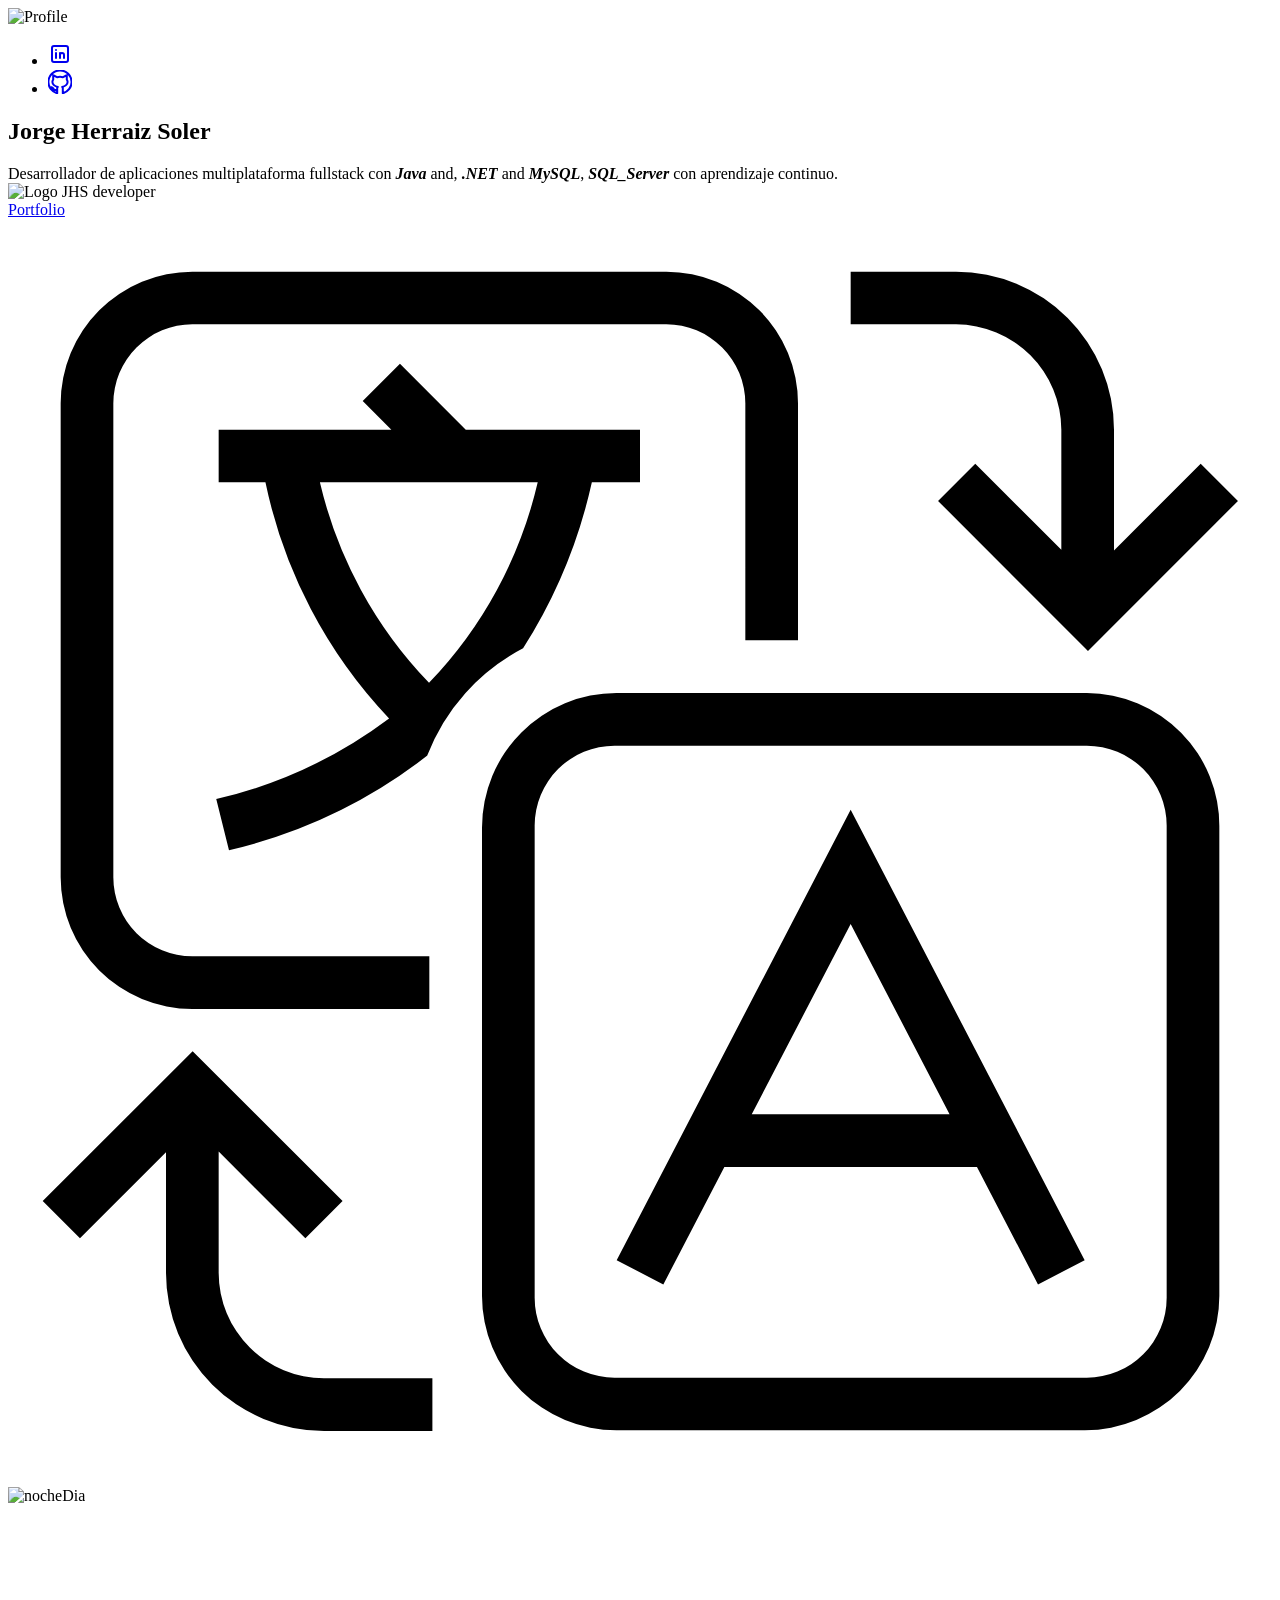
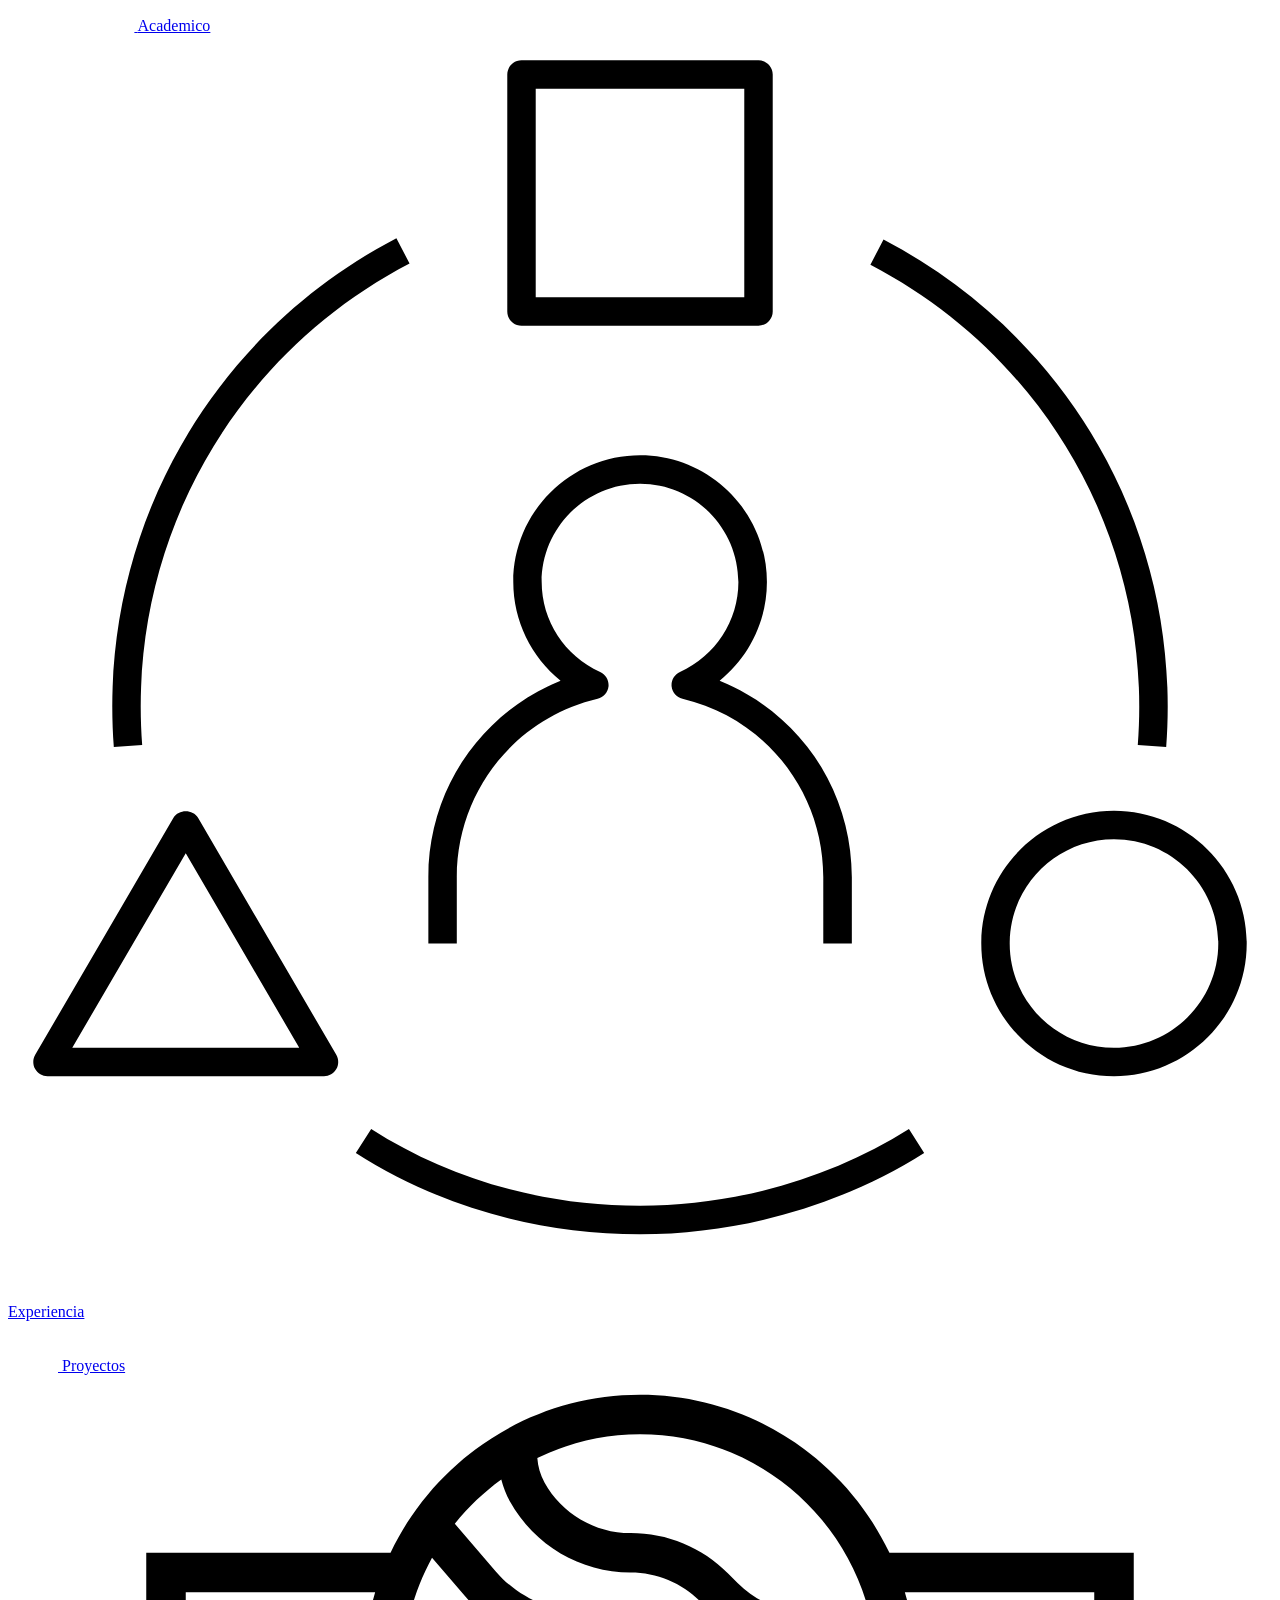
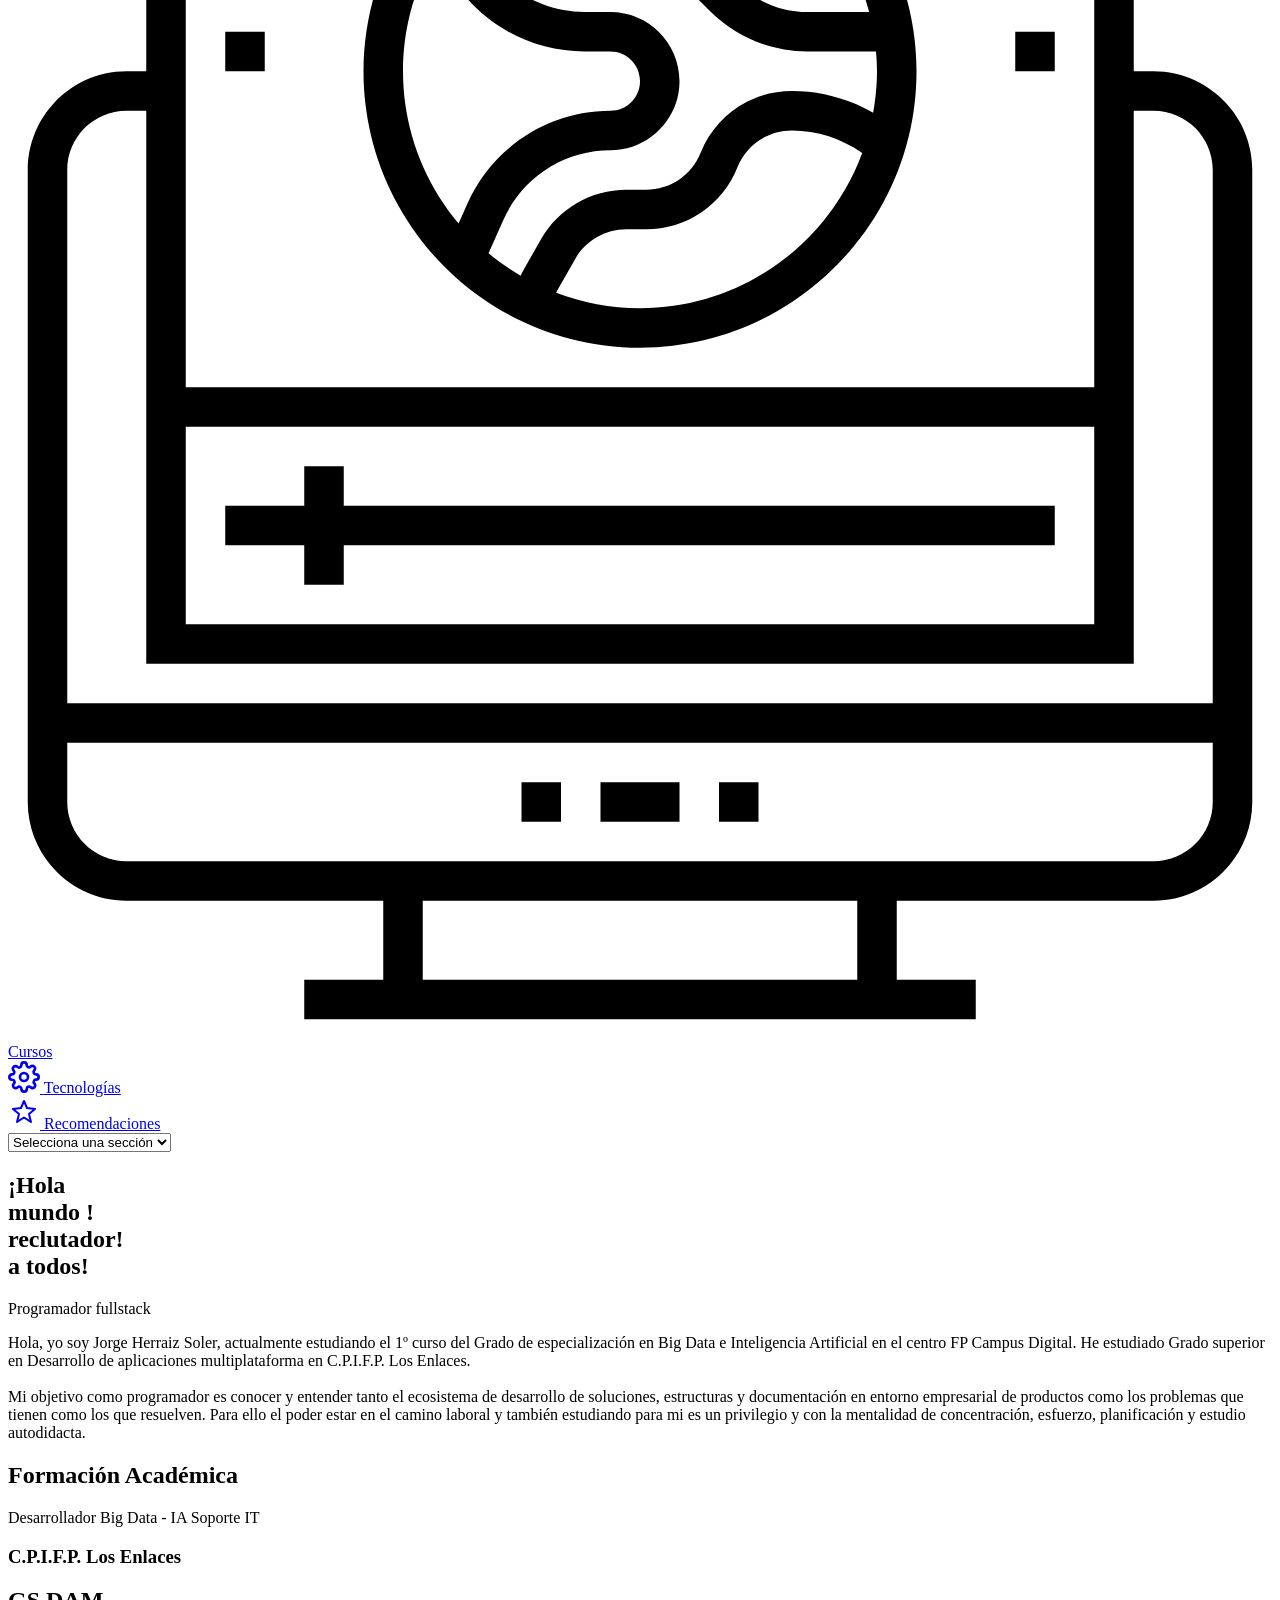
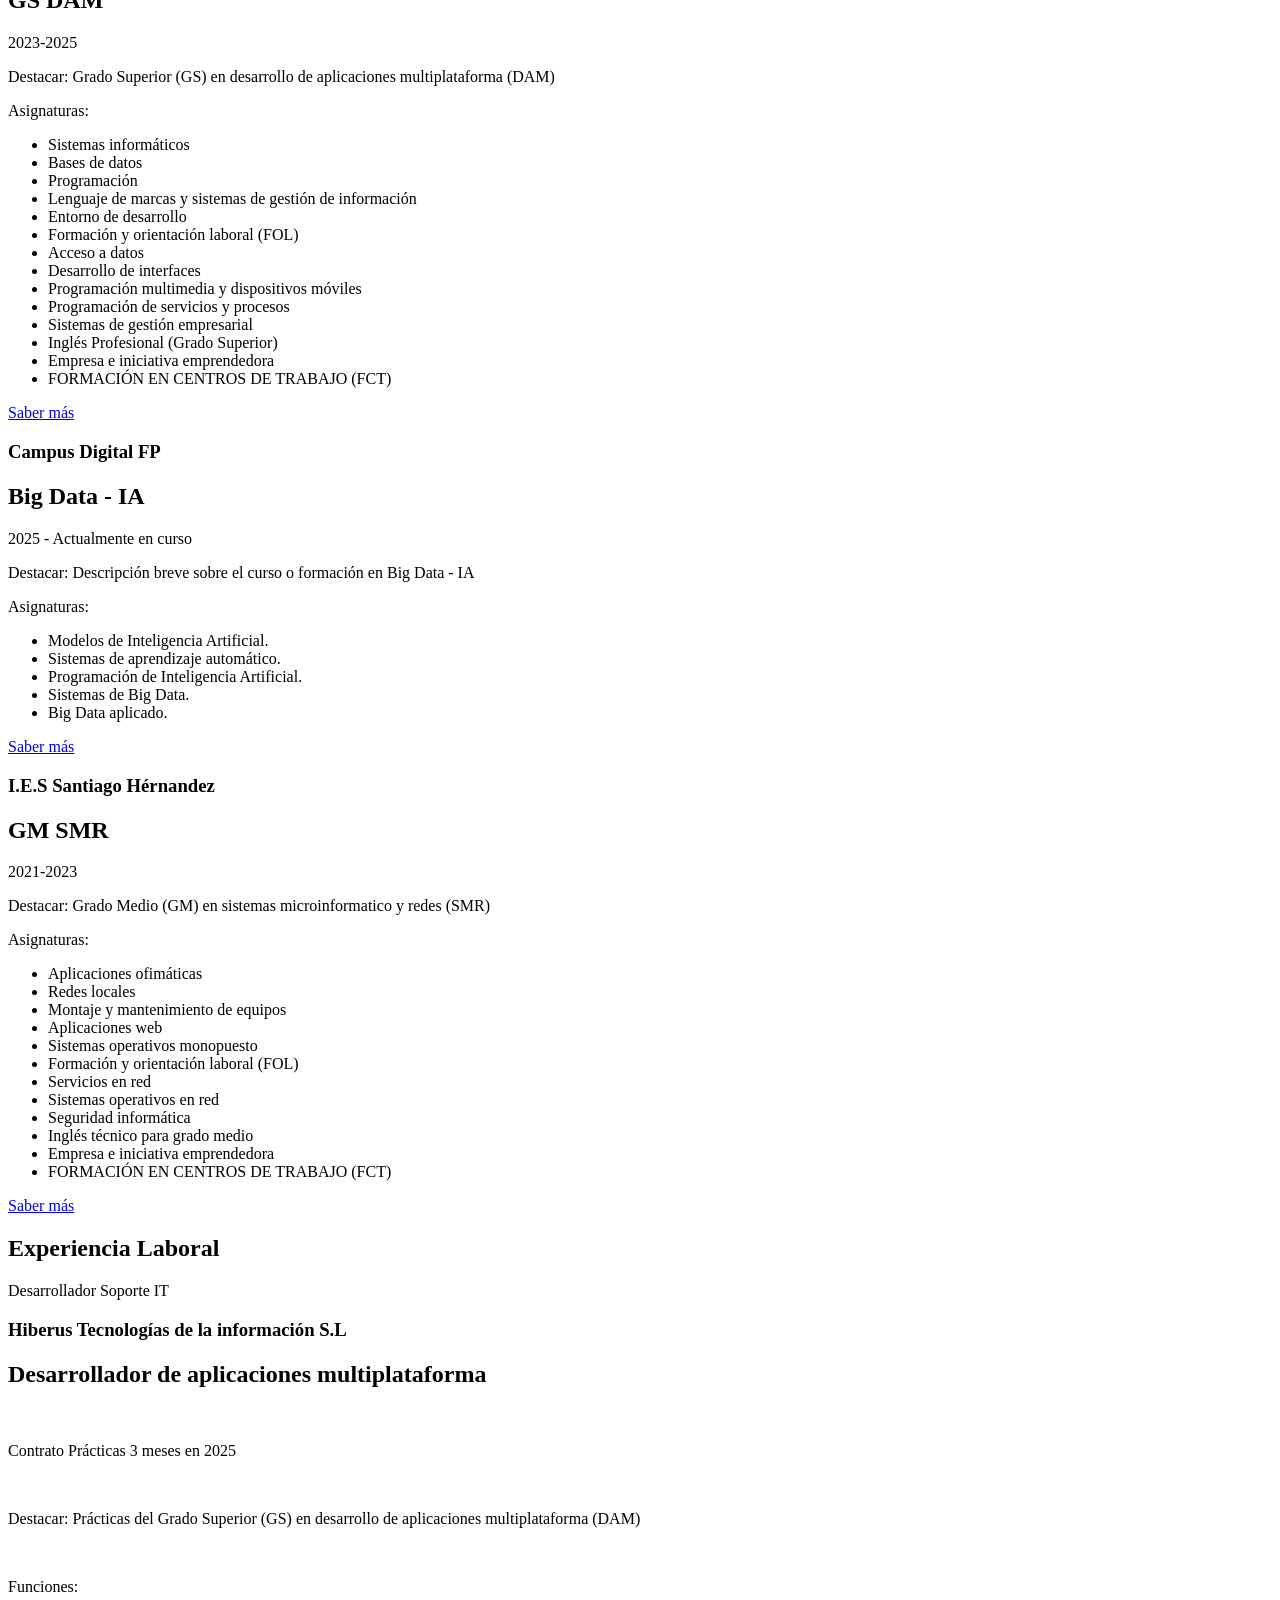
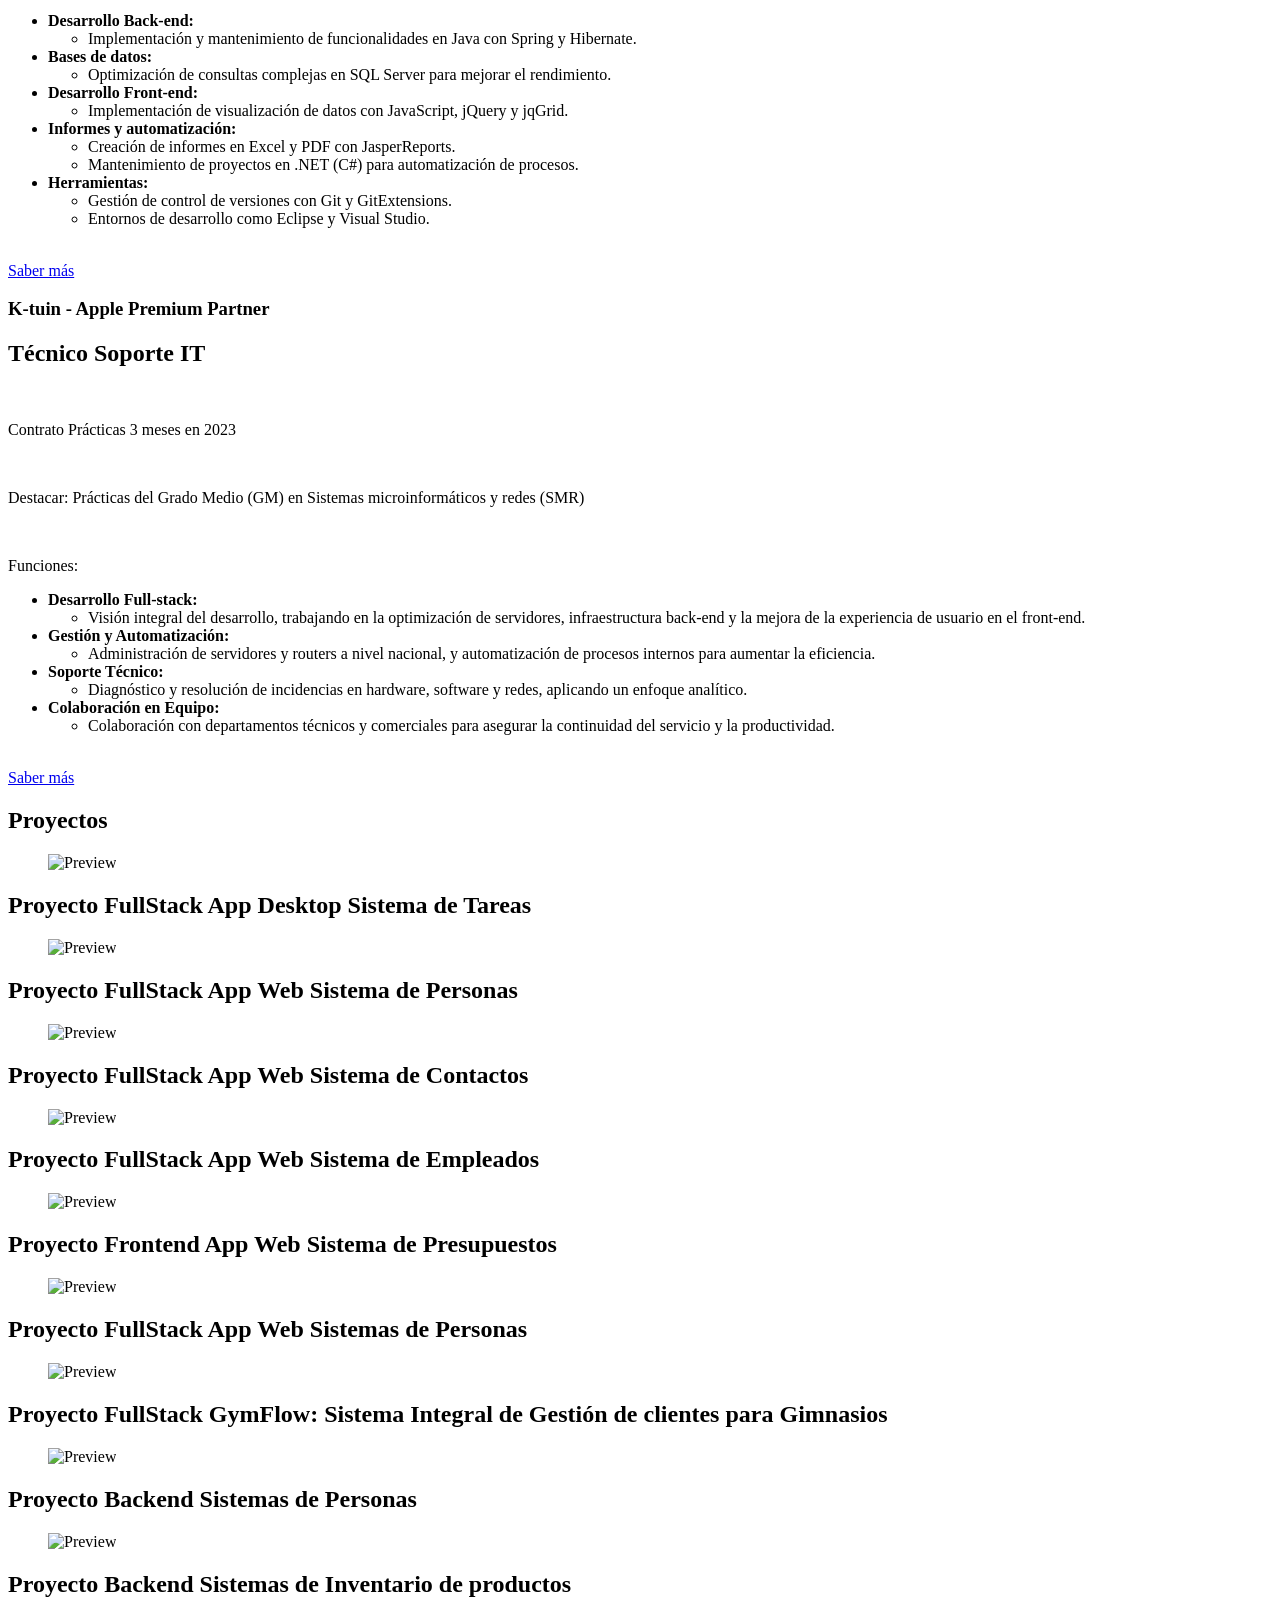
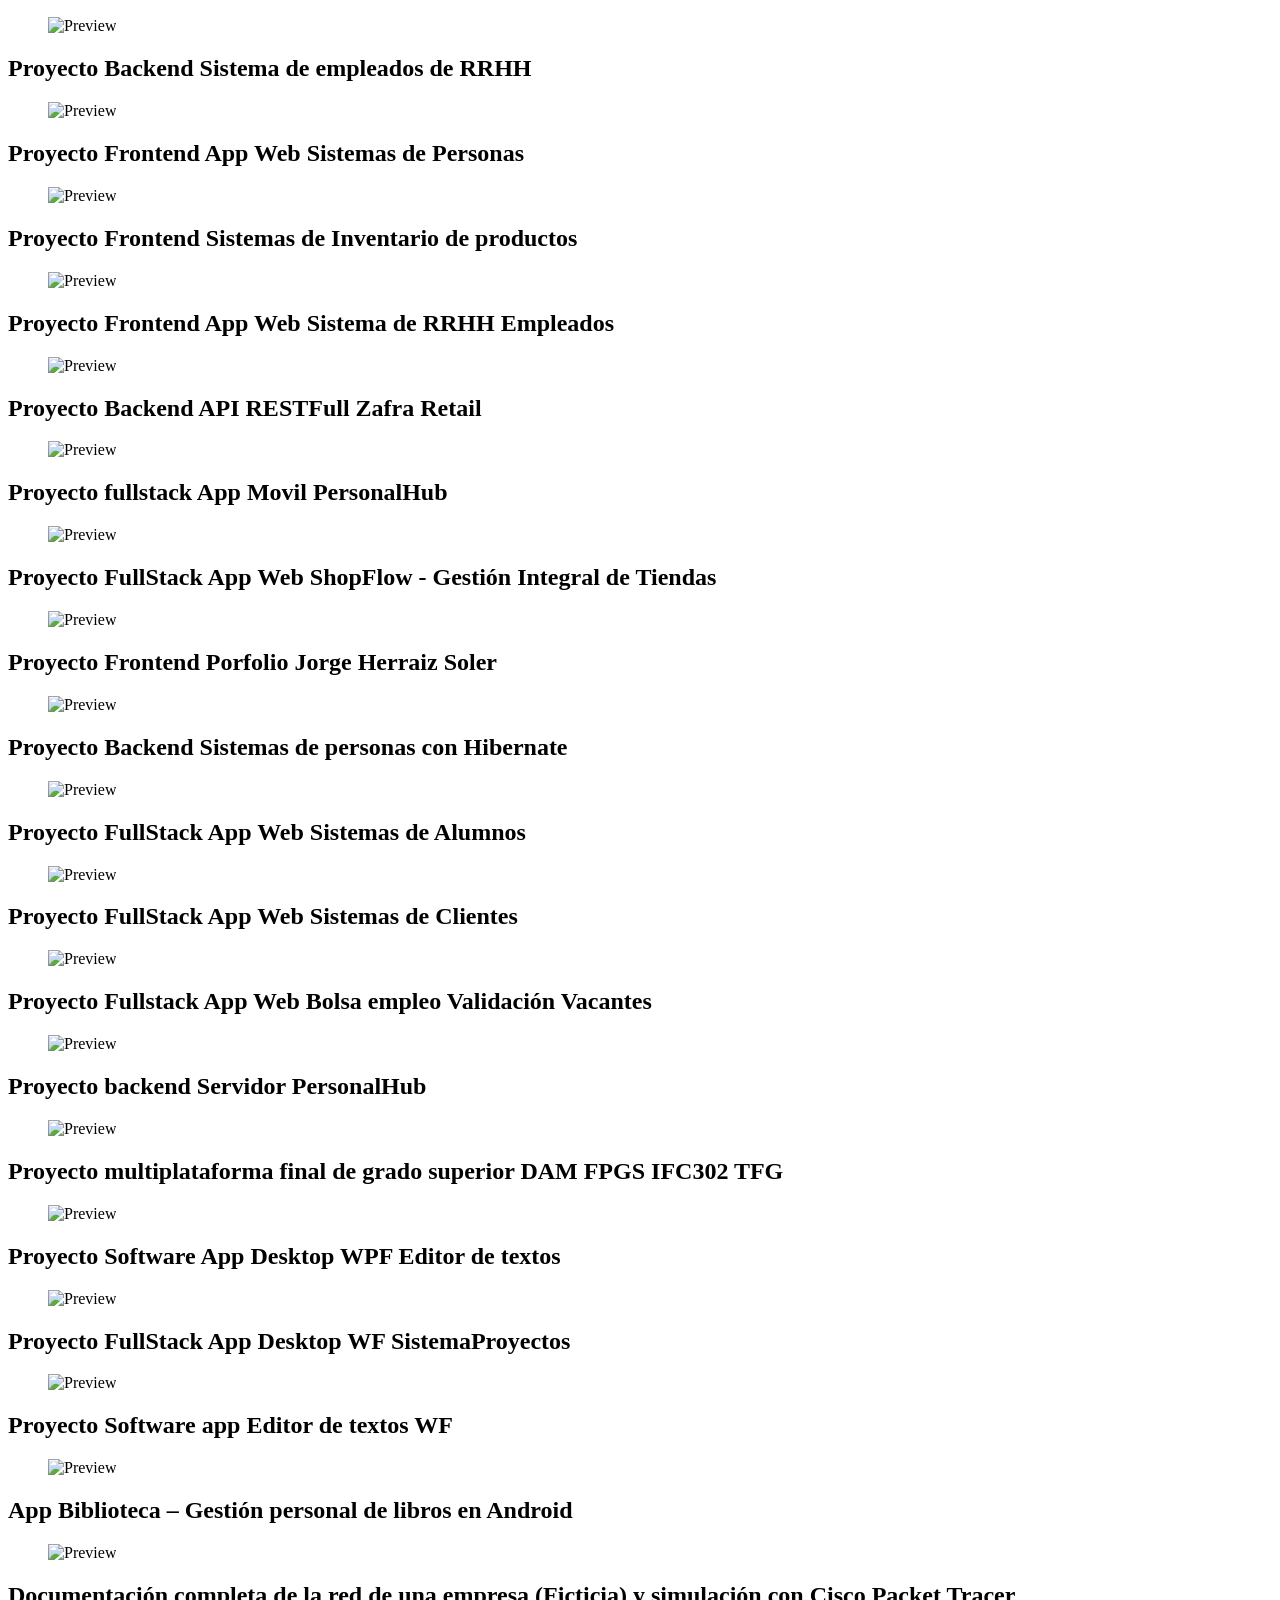
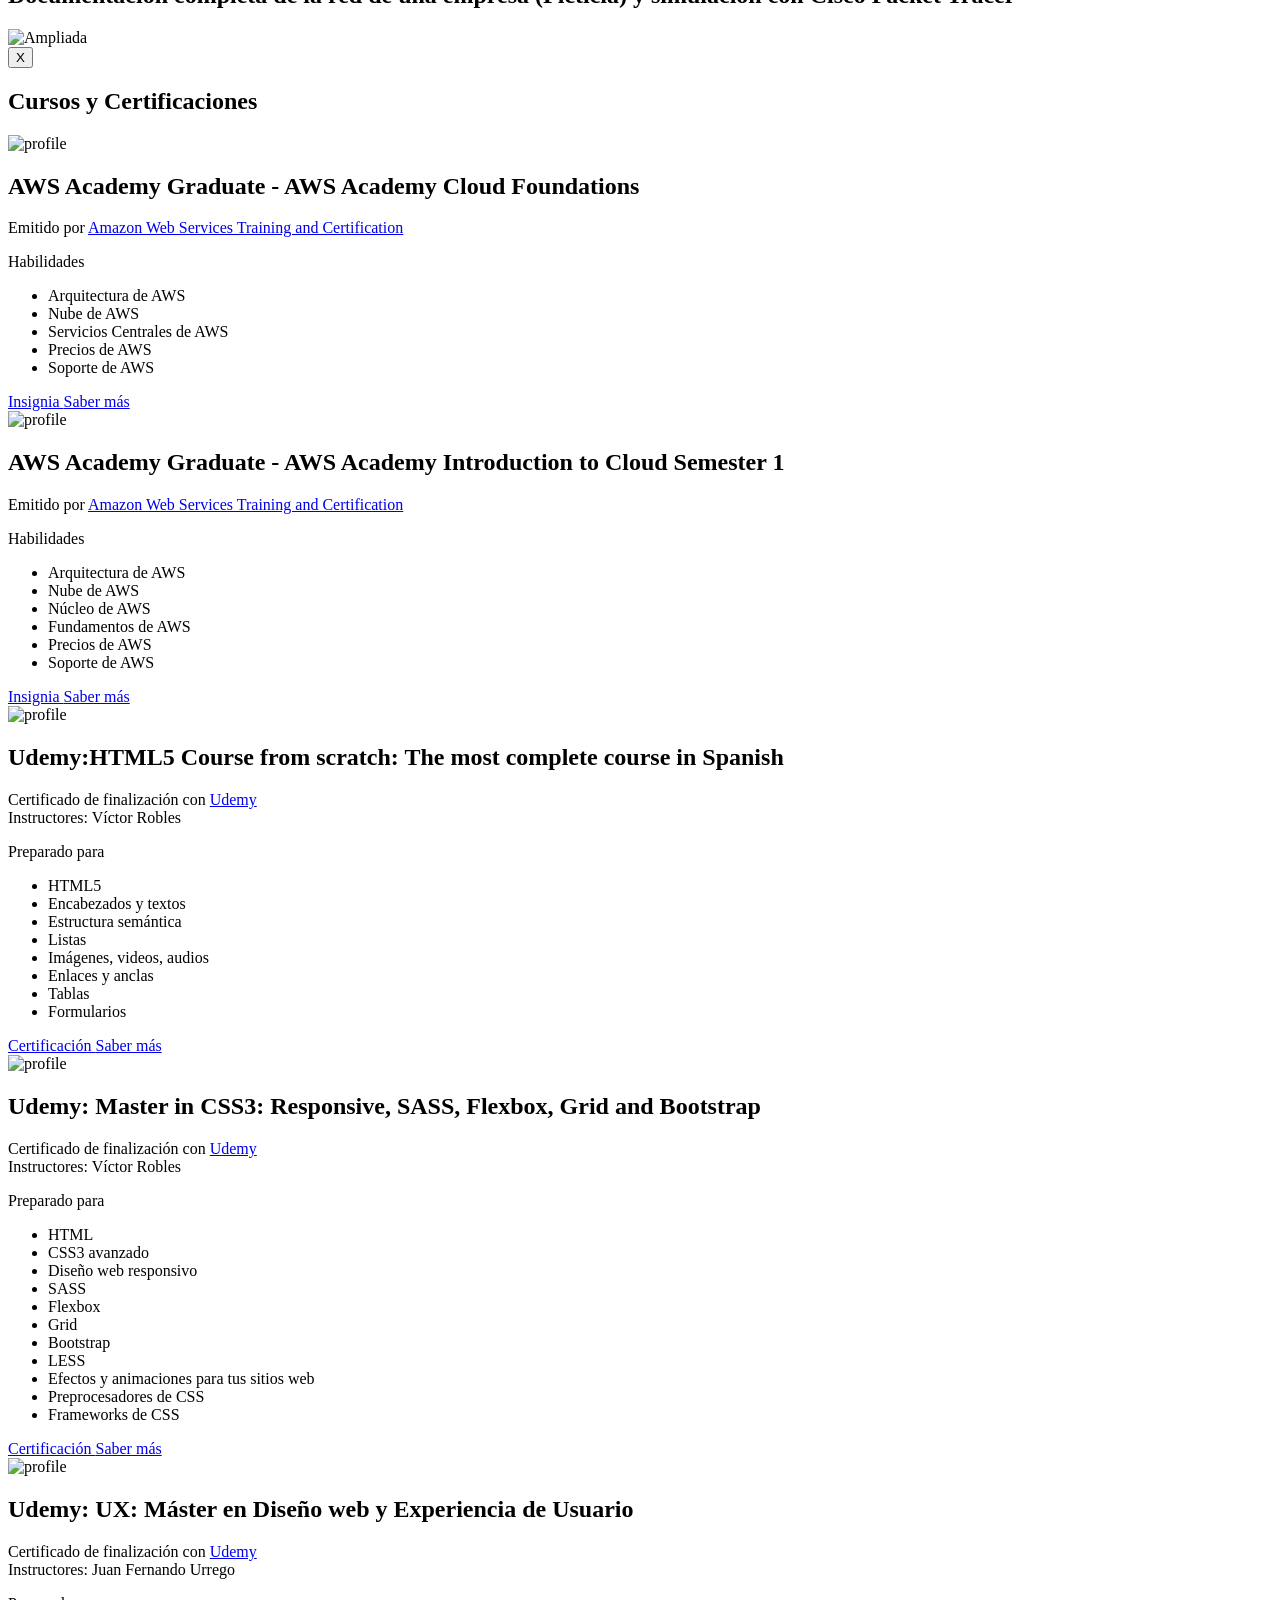
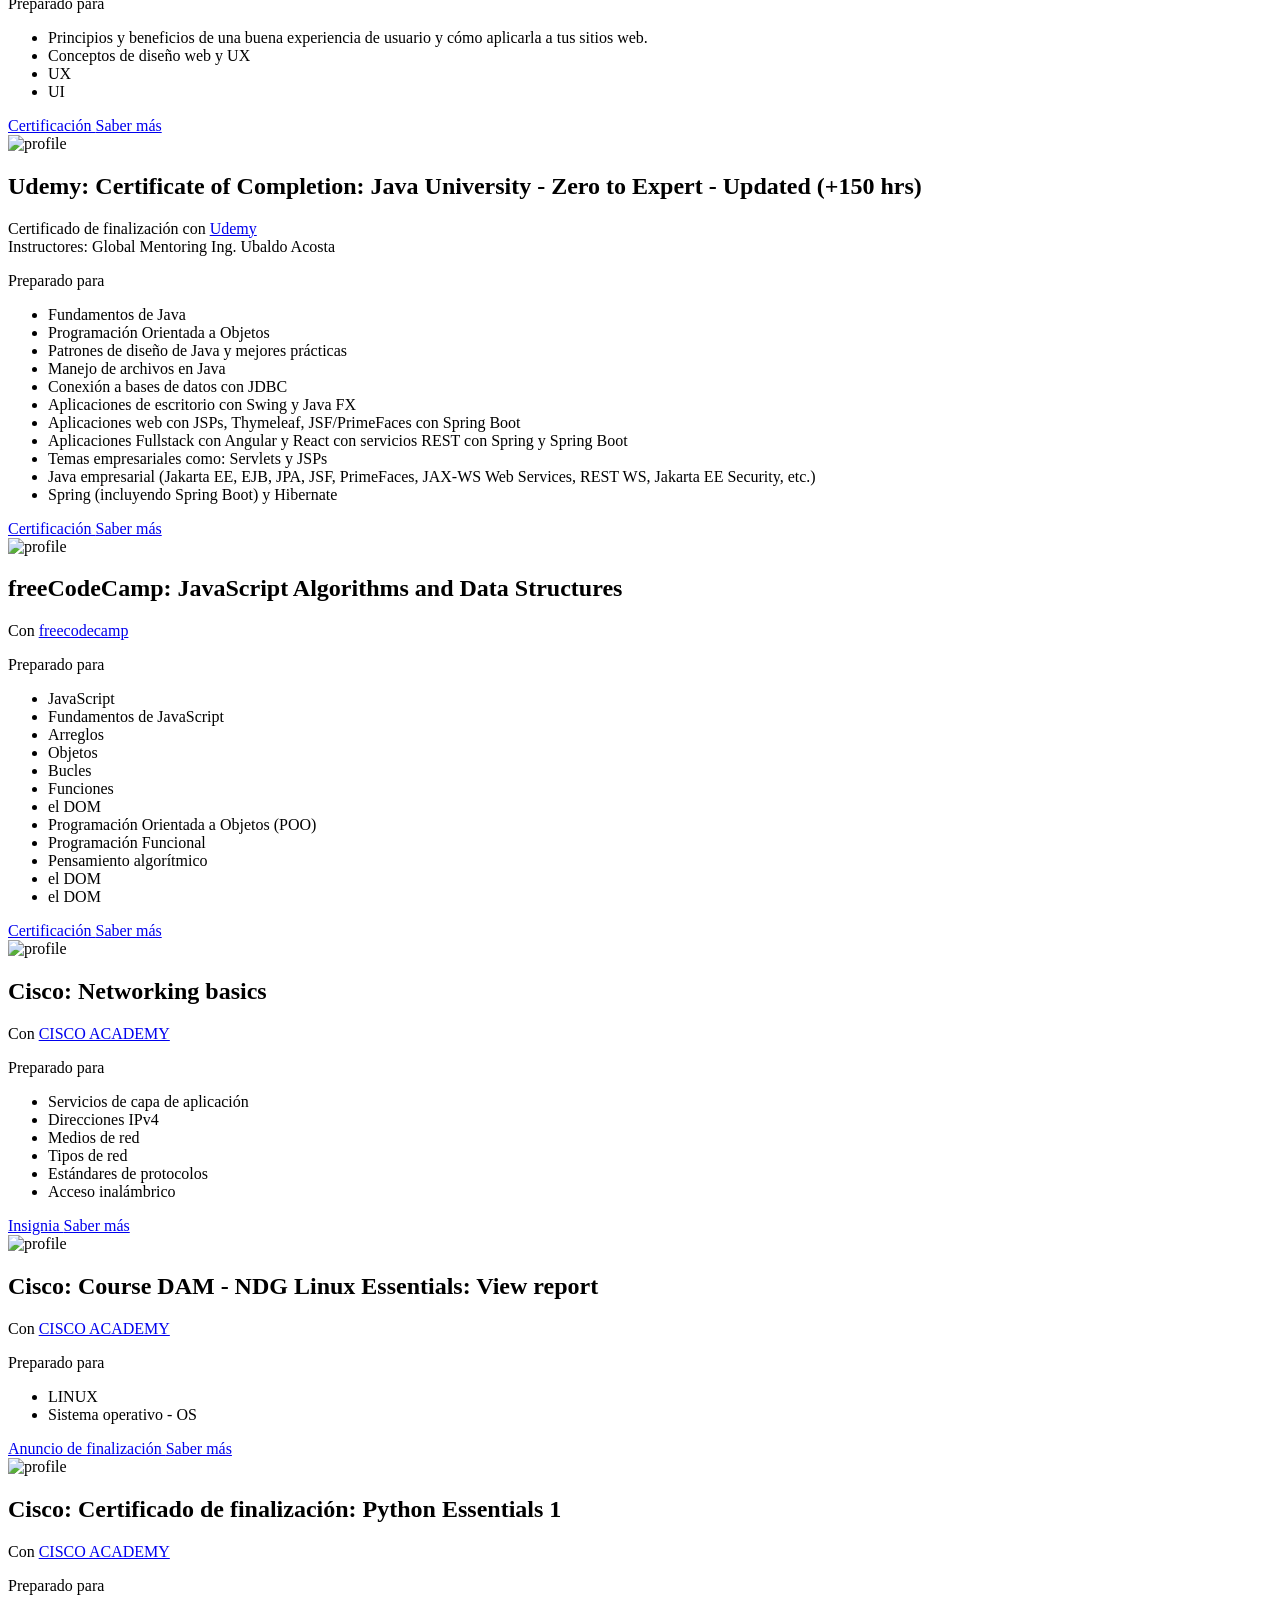
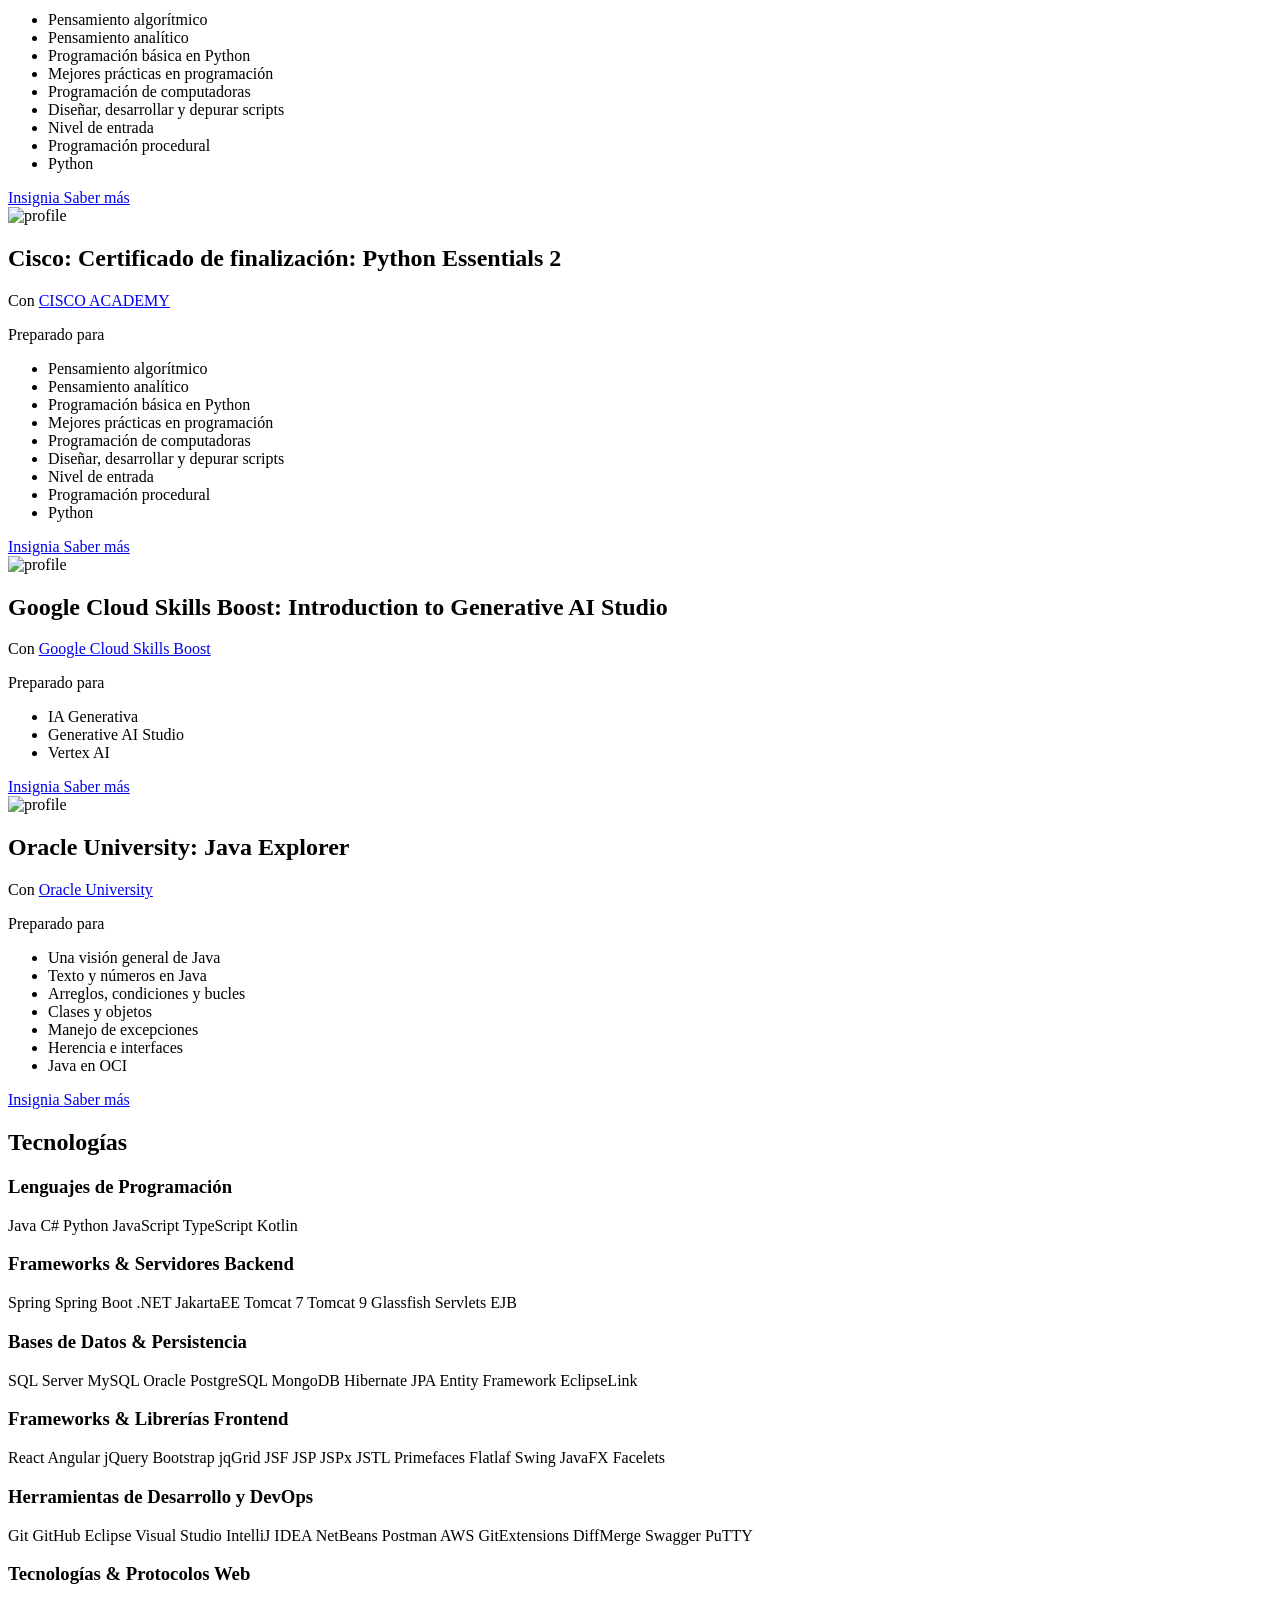
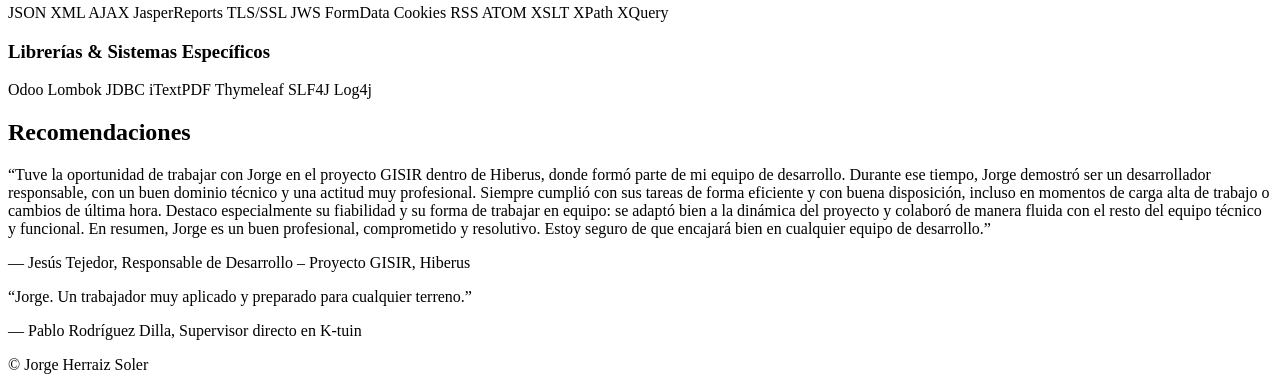
==== indexSpanish.html @ 6b5e21a5 "Cambios enlace linkedin" ====
<!DOCTYPE html>
<html lang="es">

<head>
    <meta charset="UTF-8">
    <meta http-equiv="X-UA-Compatible" content="IE=edge">
    <meta name="viewport" content="width=device-width, initial-scale=1.0">
    <title>Portafolio - Jorge Herraiz Soler</title>
    <link rel="shortcut icon" href="Media/Foto gmail estudiante-1.png" type="image/x-icon">
    <link rel="stylesheet" href="styleindex.css">
    <link href='https://unpkg.com/boxicons@2.1.4/css/boxicons.min.css' rel='stylesheet'>

</head>

<body>
    <div id="bar"></div>

    <header class="header">

        <div id="logo" class="container">
            <div class="profile-wrapper slide-in-elliptic-right-fwd">
                <div class="profile">
                    <div class="profile-image">
                        <img src="Media/Foto gmail estudiante-1.png" alt="Profile">
                    </div>
                    <ul class="social-icons">
                        <li>
                            <a href="https://www.linkedin.com/in/jorgeherraizsoler/" title="Linkedin"
                                target="_blank">
                                <svg xmlns="http://www.w3.org/2000/svg" width="24" height="24" viewBox="0 0 24 24"
                                    stroke-width="2" stroke="currentColor" fill="none" stroke-linecap="round"
                                    stroke-linejoin="round">
                                    <path stroke="none" d="M0 0h24v24H0z" fill="none"></path>
                                    <path d="M4 4m0 2a2 2 0 0 1 2 -2h12a2 2 0 0 1 2 2v12a2 2 0 0 1 -2 2h-12a2 
                                             2 0 0 1 -2 -2z">
                                    </path>
                                    <path d="M8 11l0 5"></path>
                                    <path d="M8 8l0 .01"></path>
                                    <path d="M12 16l0 -5"></path>
                                    <path d="M16 16v-3a2 2 0 0 0 -4 0"></path>
                                </svg>
                            </a>
                        </li>
                        <li>
                            <a href="https://github.com/jherraizsoler" title="Github" target="_blank">

                                <svg xmlns="http://www.w3.org/2000/svg" width="24" height="24" viewBox="0 0 30 30"
                                    stroke-width="1.5" stroke="currentColor" fill="none" stroke-linecap="round"
                                    stroke-linejoin="round">

                                    <path stroke="none" d="M0 0h24v24H0z" fill="none"></path>
                                    <path
                                        d="M0 15c0 7.033 4.836 12.945 11.375 14.563.3.077.635-.19.625-.5V22.5c0-.333.197-.652.563-.844.37-.185.28-.856-.125-.937-1.9-.38-3.52-1.143-4.657-2.157C6.646 17.547 6 16.314 6 15c0-.915.327-1.793.906-2.594.06-.082.092-.18.094-.28V7.343l3.97 2.125c.122.066.273.077.405.03C12.488 9.168 13.698 9 15 9s2.512.168 3.625.5c.132.047.283.035.406-.03L23 7.343v4.78c.002.1.035.2.094.282.58.8.906 1.68.906 2.594 0 1.315-.645 2.548-1.78 3.563-1.138 1.014-2.76 1.776-4.657 2.156-.406.08-.495.75-.125.936.365.192.562.51.562.844v6.563c-.01.31.326.577.625.5C25.165 27.945 30 22.032 30 15c0-8.278-6.722-15-15-15C6.722 0 0 6.722 0 15zM15 1c7.738 0 14 6.262 14 14 0 6.33-4.24 11.547-10 13.28V22.5c0-.4-.154-.756-.375-1.063 1.663-.457 3.182-1.175 4.28-2.156C24.206 18.124 25 16.64 25 15c0-1.083-.394-2.074-1-2.97V6.5c.003-.35-.446-.613-.75-.437L18.656 8.53C17.516 8.22 16.296 8 15 8c-1.295 0-2.517.218-3.656.53L6.75 6.064c-.304-.176-.753.087-.75.437v5.53c-.606.896-1 1.887-1 2.97 0 1.64.795 3.123 2.094 4.28 1.1.982 2.62 1.7 4.28 2.158-.22.306-.374.66-.374 1.062v1.688c-1.09.406-1.807.493-2.25.406-.478-.094-.736-.34-1.03-.75-.592-.823-1.173-2.34-3.095-2.836-.654-.175-.875.8-.25.97 1.508.39 1.805 1.448 2.53 2.46.364.505.886.973 1.658 1.125.643.126 1.422.03 2.437-.313v3.03C5.242 26.548 1 21.33 1 15 1 7.262 7.262 1 15 1z" />

                                </svg>

                            </a>
                        </li>
                    </ul>
                    <div class="profile-name">
                        <h2 id="nombreProfile">Jorge Herraiz Soler</h2>
                        <div class="profile-bio">
                            Desarrollador de aplicaciones multiplataforma fullstack
                            con <em><b>Java</b></em> and, <em><b>.NET</b></em> and <em><b>MySQL</b></em>,
                            <em><b>SQL_Server</b></em>
                            con aprendizaje continuo.
                        </div>
                    </div>
                </div>
            </div>
        </div>
        <img id="logo" src="Media/JHS12121212.png" class="tilt-in-top-1" alt="Logo JHS developer">
        <nav class="navbar">
            <a id="a_portafolio" href="#" class="tracking-in-expand-fwd-top">Portfolio</a>
        </nav>

        <div id="herramientas">
            <a class="boton_traductor" href="index.html">
                <svg viewBox="0 0 24 24" xmlns="http://www.w3.org/2000/svg">
                    <path
                        d="M8 15H3.5A2.502 2.502 0 0 1 1 12.5v-9A2.502 2.502 0 0 1 3.5 1h9A2.502 2.502 0 0 1 15 3.5V8h-1V3.5A1.502 1.502 0 0 0 12.5 2h-9A1.502 1.502 0 0 0 2 3.5v9A1.502 1.502 0 0 0 3.5 14H8zm-.038-4.811a9.77 9.77 0 0 1-3.766 1.796l-.242-.97a8.816 8.816 0 0 0 3.282-1.532A9.264 9.264 0 0 1 4.888 5H4V4h3.279l-.544-.544.707-.707L8.692 4H12v1h-.914A9.836 9.836 0 0 1 9.78 8.152a3.853 3.853 0 0 0-1.82 2.037zm.032-1.383A8.167 8.167 0 0 0 10.058 5H5.922a8.18 8.18 0 0 0 2.072 3.806zM23 20.447v-8.894A2.525 2.525 0 0 0 20.484 9h-8.931A2.556 2.556 0 0 0 9 11.553v8.894A2.556 2.556 0 0 0 11.553 23h8.894A2.556 2.556 0 0 0 23 20.447zM20.484 10A1.517 1.517 0 0 1 22 11.516v8.968A1.517 1.517 0 0 1 20.484 22h-8.968A1.517 1.517 0 0 1 10 20.484v-8.968A1.517 1.517 0 0 1 11.516 10zm-2.086 8h-4.796l-1.159 2.23-.886-.46L16 11.215l4.443 8.555-.886.46zm-.52-1L16 13.385 14.122 17zM6 22.01a2.003 2.003 0 0 1-2-2v-2.303l1.646 1.646.707-.707L3.506 15.8.659 18.646l.707.707L3 17.72v2.292a3.003 3.003 0 0 0 3 3h2.058v-1zM22.646 4.647L21 6.293V4a3.003 3.003 0 0 0-3-3h-2v1h2a2.003 2.003 0 0 1 2 2v2.281l-1.634-1.635-.707.707 2.847 2.848 2.848-2.848z" />
                </svg>
            </a>

            <img id="icon" src="Media/sun-sun-ray-icon-transparent-free-png.webp" alt="nocheDia" />
        </div>
    </header>

    <!-- MENU NAVEGACIÓN  tilt-in-left-1-->
    <formaIzquierda class="formaIzquierda 77tilt-in-left-1">
    </formaIzquierda>

    <nav class="containerNav desktop-nav">
        <!-- Academico -->
        <div class="elementos">
            <a href="#contenedorSeccionesAcademicas">
                <svg class="icon" width="10%" height="10%" viewBox="100 100 200 200" fill="none"
                    xmlns="http://www.w3.org/2000/svg">
                    <path
                        d="M194.146 138.637C173.731 150.503 151.992 160.035 132 172.976C128.031 175.546 117.601 178.163 117.601 178.698C117.601 179.532 125.261 180.043 125.937 180.335C135.03 184.259 199.396 206.11 207.942 211.739C209.603 211.739 283.144 175.286 286.606 173.795C287.074 173.591 288.121 174.338 288.121 173.795C288.121 172.235 275.815 168.61 274.48 168.07C261.327 162.748 202.181 138.312 200.968 137"
                        stroke-opacity="0.9" stroke-width="16" stroke-linecap="round" stroke-linejoin="round" />
                    <path
                        d="M148.552 193.944C147.201 202.719 146.74 211.578 146.274 220.426C146.271 220.508 146.118 246.743 146.274 246.908C147.17 247.852 148.805 246.908 150.073 246.908C155.871 246.908 195.435 258.019 206.43 262.735C208.077 263.441 257.734 241.191 258.404 237.931C260.91 225.742 258.404 209.464 258.404 197.959"
                        stroke-opacity="0.9" stroke-width="16" stroke-linecap="round" stroke-linejoin="round" />
                    <path
                        d="M112.985 227.821C112.195 210.434 108.533 204.525 113.752 187.862C114.191 186.455 115.795 179.708 117.581 179.708C118.438 179.708 118.992 192.729 119.112 193.569C120.49 203.088 125.937 222.099 125.24 230.268C125.224 230.471 122.178 250.075 122.178 241.682"
                        stroke-opacity="0.9" stroke-width="16" stroke-linecap="round" stroke-linejoin="round" />
                </svg>
                <span class="text">Academico</span>
            </a>

        </div>
        <!-- Experiencia-->
        <div class="elementos">
            <a href="#contenedorSeccionesExperiencia">
                <svg class="icon" version="1.1" id="Layer_1" xmlns="http://www.w3.org/2000/svg"
                    xmlns:xlink="http://www.w3.org/1999/xlink" x="0px" y="0px" viewBox="0 0 32 32"
                    style="enable-background:new 0 0 32 32;" xml:space="preserve">
                    <path id="user--experience-design_1_" d="M16,30.36c-2.605,0-5.093-0.712-7.194-2.058l0.389-0.605
                                        c1.985,1.271,4.338,1.942,6.806,1.942c2.404,0,4.822-0.69,6.808-1.944l0.385,0.609C21.093,29.63,18.539,30.36,16,30.36z M28,26.36
                                        c-1.853,0-3.36-1.508-3.36-3.36s1.508-3.36,3.36-3.36s3.36,1.508,3.36,3.36S29.853,26.36,28,26.36z M28,20.36
                                        c-1.456,0-2.64,1.184-2.64,2.64s1.184,2.64,2.64,2.64s2.64-1.184,2.64-2.64S29.456,20.36,28,20.36z M8,26.36H1
                                        c-0.129,0-0.248-0.069-0.312-0.181s-0.064-0.25,0.001-0.361l3.5-6c0.129-0.221,0.493-0.221,0.622,0l3.5,6
                                        c0.065,0.111,0.065,0.249,0.001,0.361C8.248,26.291,8.129,26.36,8,26.36z M1.627,25.64h5.746L4.5,20.715L1.627,25.64z M21.36,23
                                        h-0.72v-1.683c0-2.16-1.466-4.016-3.565-4.513c-0.15-0.035-0.261-0.163-0.275-0.316c-0.014-0.154,0.071-0.3,0.212-0.363
                                        c0.899-0.4,1.479-1.293,1.479-2.275c0-1.373-1.117-2.49-2.49-2.49s-2.49,1.117-2.49,2.49c0,0.982,0.581,1.875,1.48,2.275
                                        c0.141,0.063,0.226,0.209,0.212,0.362c-0.014,0.154-0.125,0.282-0.275,0.317c-2.1,0.498-3.566,2.353-3.566,4.513V23h-0.72v-1.683
                                        c0-2.221,1.342-4.162,3.347-4.968c-0.745-0.601-1.197-1.515-1.197-2.499c0-1.77,1.44-3.21,3.21-3.21c1.771,0,3.211,1.44,3.211,3.21
                                        c0,0.984-0.452,1.898-1.197,2.499c2.005,0.806,3.347,2.748,3.347,4.968V23H21.36z M29.321,18.027l-0.719-0.055
                                        c0.025-0.321,0.037-0.646,0.037-0.973c0-4.708-2.607-8.993-6.806-11.181l0.332-0.639C26.604,7.493,29.36,12.022,29.36,17
                                        C29.36,17.347,29.347,17.688,29.321,18.027z M2.679,18.027C2.653,17.688,2.64,17.347,2.64,17c0-5,2.756-9.542,7.193-11.855
                                        l0.333,0.639C5.968,7.972,3.36,12.27,3.36,17c0,0.327,0.013,0.651,0.037,0.973L2.679,18.027z M19,7.36h-6
                                        c-0.199,0-0.36-0.161-0.36-0.36V1c0-0.199,0.161-0.36,0.36-0.36h6c0.199,0,0.36,0.161,0.36,0.36v6C19.36,7.199,19.199,7.36,19,7.36z
                                        M13.36,6.64h5.28V1.36h-5.28C13.36,1.36,13.36,6.64,13.36,6.64z" />

                </svg>
                <span class="text">Experiencia</span>
            </a>
        </div>
        <!-- Proyectos -->
        <div class="elementos">
            <a href="#proyectos">
                <svg class="icon" width="50px" height="50px" viewBox="0 0 24 24" fill="none"
                    xmlns="http://www.w3.org/2000/svg">
                    <path
                        d="M4 21H20C21.1046 21 22 20.1046 22 19V8C22 6.89543 21.1046 6 20 6H11L9.29687 3.4453C9.1114 3.1671 8.79917 3 8.46482 3H4C2.89543 3 2 3.89543 2 5V19C2 20.1046 2.89543 21 4 21Z"
                        stroke-width="2" stroke-linecap="round" stroke-linejoin="round" />
                </svg>
                <span class="text">Proyectos</span>
            </a>
        </div>

        <!-- Cursos -->
        <div class="elementos">
            <a href="#contenedorSeccionesCCI">
                <svg class="icon" viewBox="0 0 64 64" id="Layer_1_1_" version="1.1" xml:space="preserve"
                    xmlns="http://www.w3.org/2000/svg" xmlns:xlink="http://www.w3.org/1999/xlink">

                    <path
                        d="M58,15h-1V9H44.63C42.377,4.278,37.571,1,32,1S21.623,4.278,19.37,9H7v6H6c-2.757,0-5,2.243-5,5v32c0,2.757,2.243,5,5,5h13   v4h-4v2h34v-2h-4v-4h13c2.757,0,5-2.243,5-5V20C63,17.243,60.757,15,58,15z M9,33h46v10H9V33z M43.605,12h-3.127   c-1.332,0-2.583-0.519-3.524-1.46l-0.494-0.494C35.142,8.727,33.388,8,31.521,8c-1.809,0-3.479-0.982-4.357-2.563   c-0.214-0.385-0.333-0.805-0.363-1.235C28.377,3.44,30.136,3,32,3C37.58,3,42.268,6.833,43.605,12z M24.976,5.291   c0.105,0.385,0.242,0.761,0.44,1.117C26.647,8.624,28.986,10,31.521,10c1.332,0,2.583,0.519,3.524,1.46l0.494,0.494   C36.858,13.273,38.612,14,40.479,14h3.471C43.977,14.331,44,14.662,44,15c0,0.717-0.075,1.415-0.196,2.098   C42.558,16.385,41.142,16,39.692,16c-2.047,0-3.861,1.228-4.621,3.129C34.617,20.266,33.532,21,32.308,21h-1   c-1.782,0-3.438,0.961-4.321,2.508l-0.871,1.524c-0.059,0.103-0.105,0.212-0.161,0.317c-0.571-0.335-1.118-0.708-1.624-1.13   l0.756-1.701C26.036,20.381,28.161,19,30.5,19c1.93,0,3.5-1.57,3.5-3.5S32.43,12,30.5,12h-1.315c-1.731,0-3.371-0.754-4.498-2.069   l-1.976-2.304c-0.027-0.032-0.06-0.063-0.088-0.095C23.302,6.682,24.095,5.931,24.976,5.291z M43.251,19.134   C41.561,23.717,37.163,27,32,27c-1.495,0-2.922-0.287-4.243-0.789c0.034-0.062,0.06-0.127,0.095-0.188l0.87-1.523   c0.528-0.925,1.52-1.5,2.585-1.5h1c2.047,0,3.861-1.228,4.621-3.129C37.383,18.734,38.468,18,39.692,18   C40.97,18,42.203,18.412,43.251,19.134z M21.47,9.252l1.698,1.981C24.676,12.991,26.868,14,29.185,14H30.5   c0.827,0,1.5,0.673,1.5,1.5S31.327,17,30.5,17c-3.128,0-5.971,1.847-7.242,4.707l-0.444,0.999C21.061,20.619,20,17.932,20,15   C20,12.919,20.534,10.96,21.47,9.252z M18.59,11C18.21,12.269,18,13.61,18,15c0,7.72,6.28,14,14,14s14-6.28,14-14   c0-1.39-0.21-2.731-0.59-4H55v20H9V11H18.59z M6,17h1v28h50V17h1c1.654,0,3,1.346,3,3v27H3V20C3,18.346,4.346,17,6,17z M43,61H21   v-4h22V61z M58,55H6c-1.654,0-3-1.346-3-3v-3h58v3C61,53.654,59.654,55,58,55z" />

                    <rect height="2" width="2" x="26" y="51" />

                    <rect height="2" width="4" x="30" y="51" />

                    <rect height="2" width="2" x="36" y="51" />

                    <polygon points="17,35 15,35 15,37 11,37 11,39 15,39 15,41 17,41 17,39 53,39 53,37 17,37  " />

                    <rect height="2" width="2" x="51" y="13" />

                    <rect height="2" width="2" x="11" y="13" />
                </svg>
                <span class="text">Cursos</span>
            </a>
        </div>

        <!-- Tecnologías -->
        <div class="elementos">
            <a href="#contenedorTecnologias">
                <svg class="icon" xmlns="http://www.w3.org/2000/svg" viewBox="0 0 24 24" width="32" height="32"
                    fill="none" stroke="currentColor" stroke-width="2" stroke-linecap="round" stroke-linejoin="round">
                    <circle cx="12" cy="12" r="3" />
                    <path d="M19.4 15a1.65 1.65 0 0 0 .33 1.82l.06.06a2 2 0 0 1 0 2.83 2 
                     2 0 0 1-2.83 0l-.06-.06a1.65 
                     1.65 0 0 0-1.82-.33 1.65 1.65 
                     0 0 0-1 1.51V21a2 2 0 0 
                     1-2 2 2 2 0 0 1-2-2v-.09a1.65 
                     1.65 0 0 0-1-1.51 1.65 1.65 
                     0 0 0-1.82.33l-.06.06a2 2 0 0 
                     1-2.83 0 2 2 0 0 1 0-2.83l.06-.06a1.65 
                     1.65 0 0 0 .33-1.82 1.65 1.65 
                     0 0 0-1.51-1H3a2 2 0 0 
                     1-2-2 2 2 0 0 1 2-2h.09a1.65 
                     1.65 0 0 0 1.51-1 1.65 1.65 
                     0 0 0-.33-1.82l-.06-.06a2 2 0 0 
                     1 0-2.83 2 2 0 0 1 2.83 0l.06.06a1.65 
                     1.65 0 0 0 1.82.33h.09a1.65 1.65 
                     0 0 0 1-1.51V3a2 2 0 0 
                     1 2-2 2 2 0 0 1 2 2v.09a1.65 
                     1.65 0 0 0 1 1.51 1.65 1.65 
                     0 0 0 1.82-.33l.06-.06a2 2 0 0 
                     1 2.83 0 2 2 0 0 1 0 2.83l-.06.06a1.65 
                     1.65 0 0 0-.33 1.82v.09a1.65 
                     1.65 0 0 0 1.51 1H21a2 2 0 0 
                     1 2 2 2 2 0 0 1-2 2h-.09a1.65 
                     1.65 0 0 0-1.51 1z" />
                </svg>
                <span class="text">Tecnologías</span>
            </a>
        </div>


        <!-- Recomendaciones -->
        <div class="elementos">
            <a href="#contenedorRecomendaciones">
                <!-- Icono: Estrella -->
                <svg class="icon" xmlns="http://www.w3.org/2000/svg" viewBox="0 0 32 32" role="img"
                    aria-labelledby="starTitle" width="32" height="32">
                    <title id="starTitle">Estrella</title>
                    <style>
                        .st0 {
                            fill: none;
                            stroke: currentColor;
                            stroke-width: 2;
                            stroke-linecap: round;
                            stroke-linejoin: round;
                        }
                    </style>

                    <polygon class="st0" points="16,4 19,11 27,12 21,17 23,25 16,20.5 9,25 11,17 5,12 13,11" />
                </svg>





                <span class="text">Recomendaciones</span>
            </a>
        </div>
    </nav>


    <select id="mobile-nav" class="mobile-nav" onchange="window.location.href=this.value">
        <option value="" selected disabled>Selecciona una sección</option>
        <option value="#contenedorSeccionesAcademicas">Académico</option>
        <option value="#contenedorSeccionesExperiencia">Experiencia</option>
        <option value="#proyectos">Proyectos</option>
        <option value="#contenedorSeccionesCCI">Cursos</option>
        <option value="#contenedorTecnologias">Tecnologías</option>
        <option value="#contenedorRecomendaciones">Recomendaciones</option>
    </select>


    <!-- MENU NAVEGACIÓN MOVIL   slide-in-bck-bottom  -->
    <formaMovil class="formaMovil"></formaMovil>

    <formaDerecha class="formaDerecha"></formaDerecha>

    <section class="home slide-in-elliptic-right-fwd">
        <div class="global-section-Home">
            <div class="home-content">
                <div class="containerTextH1">
                    <div>
                        <h1 class="dark" id="textH1">¡Hola
                            <div class="listaTextH1">
                                <div class="itemTextH1">
                                    mundo !
                                </div>
                                <div class="itemTextH1">
                                    reclutador!
                                </div>
                                <div class="itemTextH1">
                                    a todos!
                                </div>
                            </div>
                        </h1>
                    </div>
                </div>
                <div class="containerH3">
                    <span class="text first-text">Programador fullstack</span>
                </div>
                <p>Hola, yo soy Jorge Herraiz Soler, actualmente estudiando el 1º curso del Grado de especialización en
                    Big Data e Inteligencia Artificial en el centro FP Campus Digital. He estudiado Grado superior en
                    Desarrollo de aplicaciones multiplataforma en C.P.I.F.P. Los Enlaces. <br> <br>
                    Mi objetivo como programador es conocer y entender tanto el ecosistema de desarrollo de soluciones,
                    estructuras y documentación en entorno empresarial de productos como los problemas que tienen como
                    los que resuelven.
                    Para ello el poder estar en el camino laboral y también estudiando para mi es un privilegio y con la
                    mentalidad de concentración, esfuerzo, planificación y estudio autodidacta.
                </p>
            </div>
        </div>
    </section>



    <section class="seccionesNav">

        <div id="contenedorSeccionesAcademicas">
            <h2 id="Academico" class="titulos">Formación Académica</h2>
            <sl-tab-group class="centered-tabs" style="--sl-color-primary-500: #04b61f;">
                <sl-tab slot="nav" panel="desarrollador">Desarrollador</sl-tab>
                <sl-tab slot="nav" panel="bigdata_ia">Big Data - IA</sl-tab>
                <sl-tab slot="nav" panel="soporte_it">Soporte IT</sl-tab>

                <sl-tab-panel name="desarrollador">
                    <div class="info-panel">
                        <h3 class="panel-subtitle">C.P.I.F.P. Los Enlaces</h3>
                        <h2 class="panel-title">GS DAM</h2>
                        <p class="panel-date">2023-2025</p>
                        <div class="panel-content">
                            <p><span>Destacar:</span> Grado Superior (GS) en desarrollo de aplicaciones multiplataforma
                                (DAM)</p>
                            <p><span>Asignaturas:</span></p>
                            <ul class="subjects-list">
                                <li>Sistemas informáticos</li>
                                <li>Bases de datos</li>
                                <li>Programación</li>
                                <li>Lenguaje de marcas y sistemas de gestión de información</li>
                                <li>Entorno de desarrollo</li>
                                <li>Formación y orientación laboral (FOL)</li>
                                <li>Acceso a datos</li>
                                <li>Desarrollo de interfaces</li>
                                <li>Programación multimedia y dispositivos móviles</li>
                                <li>Programación de servicios y procesos</li>
                                <li>Sistemas de gestión empresarial</li>
                                <li>Inglés Profesional (Grado Superior)</li>
                                <li>Empresa e iniciativa emprendedora</li>
                                <li>FORMACIÓN EN CENTROS DE TRABAJO (FCT)</li>
                            </ul>
                        </div>
                        <a href="https://www.todofp.es/que-estudiar/familias-profesionales/informatica-comunicaciones/des-aplicaciones-multiplataforma.html"
                            target="_blank" class="panel-link">Saber más</a>
                    </div>
                </sl-tab-panel>

                <sl-tab-panel name="bigdata_ia">
                    <div class="info-panel">
                        <h3 class="panel-subtitle">Campus Digital FP</h3>
                        <h2 class="panel-title">Big Data - IA</h2>
                        <p class="panel-date">2025 - Actualmente en curso </p>
                        <div class="panel-content">
                            <p><span>Destacar:</span> Descripción breve sobre el curso o formación en Big Data - IA</p>
                            <p><span>Asignaturas:</span></p>
                            <ul class="subjects-list">
                                <li>Modelos de Inteligencia Artificial.</li>
                                <li>Sistemas de aprendizaje automático.</li>
                                <li>Programación de Inteligencia Artificial.</li>
                                <li>Sistemas de Big Data.</li>
                                <li>Big Data aplicado.</li>
                            </ul>
                        </div>
                        <a href="https://www.todofp.es/que-estudiar/familias-profesionales/informatica-comunicaciones/ce-inteligencia-artificial-bigdata.html" target="_blank" class="panel-link">Saber más</a>
                    </div>
                </sl-tab-panel>

                <sl-tab-panel name="soporte_it">
                    <div class="info-panel">
                        <h3 class="panel-subtitle">I.E.S Santiago Hérnandez</h3>
                        <h2 class="panel-title">GM SMR</h2>
                        <p class="panel-date">2021-2023</p>
                        <div class="panel-content">
                            <p><span>Destacar:</span> Grado Medio (GM) en sistemas microinformatico y redes (SMR)</p>
                            <p><span>Asignaturas:</span></p>
                            <ul class="subjects-list">
                                <li>Aplicaciones ofimáticas</li>
                                <li>Redes locales</li>
                                <li>Montaje y mantenimiento de equipos</li>
                                <li>Aplicaciones web </li>
                                <li>Sistemas operativos monopuesto </li>
                                <li>Formación y orientación laboral (FOL)</li>
                                <li>Servicios en red</li>
                                <li>Sistemas operativos en red </li>
                                <li>Seguridad informática</li>
                                <li>Inglés técnico para grado medio</li>
                                <li>Empresa e iniciativa emprendedora</li>
                                <li>FORMACIÓN EN CENTROS DE TRABAJO (FCT)</li>
                            </ul>
                        </div>
                        <a href="https://www.todofp.es/que-estudiar/familias-profesionales/informatica-comunicaciones/sistemas-microniformaticos-redes.html"
                            target="_blank" class="panel-link">Saber más</a>
                    </div>
                </sl-tab-panel>


            </sl-tab-group>
        </div>


        <div id="contenedorSeccionesExperiencia">
            <h2 id="ExperienciaLaboral" class="titulos">Experiencia Laboral</h2>
            <sl-tab-group class="centered-tabs" style="--sl-color-primary-500: #04b61f;">
                <sl-tab slot="nav" panel="desarrolladorExperiencia">Desarrollador</sl-tab>
                <sl-tab slot="nav" panel="soporte_itExperiencia">Soporte IT</sl-tab>

                <sl-tab-panel name="desarrolladorExperiencia">
                    <div class="info-panel">
                        <h3 class="panel-subtitle">Hiberus Tecnologías de la información S.L</h3>
                        <h2 class="panel-title_Medio">Desarrollador de aplicaciones multiplataforma</h2> <br>
                        <p class="panel-date">Contrato Prácticas 3 meses en 2025</p> <br>
                        <div class="panel-content">
                            <p>
                                <span>Destacar:</span> Prácticas del Grado Superior (GS) en desarrollo de aplicaciones
                                multiplataforma (DAM)
                            </p>
                            <br>
                            <p><span>Funciones:</span></p>
                            <ul class="subjects-list">
                                <li>
                                    <strong>Desarrollo Back-end:</strong>
                                    <ul>
                                        <li>Implementación y mantenimiento de funcionalidades en Java con Spring y
                                            Hibernate.</li>
                                    </ul>
                                </li>
                                <li>
                                    <strong>Bases de datos:</strong>
                                    <ul>
                                        <li>Optimización de consultas complejas en SQL Server para mejorar el
                                            rendimiento.</li>
                                    </ul>
                                </li>
                                <li>
                                    <strong>Desarrollo Front-end:</strong>
                                    <ul>
                                        <li>Implementación de visualización de datos con JavaScript, jQuery y jqGrid.
                                        </li>
                                    </ul>
                                </li>
                                <li>
                                    <strong>Informes y automatización:</strong>
                                    <ul>
                                        <li>Creación de informes en Excel y PDF con JasperReports.</li>
                                        <li>Mantenimiento de proyectos en .NET (C#) para automatización de procesos.
                                        </li>
                                    </ul>
                                </li>
                                <li>
                                    <strong>Herramientas:</strong>
                                    <ul>
                                        <li>Gestión de control de versiones con Git y GitExtensions.</li>
                                        <li>Entornos de desarrollo como Eclipse y Visual Studio.</li>
                                    </ul>
                                </li>
                            </ul>
                        </div>
                        <br>
                        <a href="https://www.hiberus.com/soluciones/gisir?gad_campaignid=88008915&gad_source=1&gbraid=0AAAAADvFRD2OP7scb96A6d2Im4zm7v-x4&gclid=CjwKCAjwlaTGBhANEiwAoRgXBamcgGG6PJ5ftQBZKFm_KhVvONLcXThUU36kLl11EmrdnKU5bQBWERoCG4cQAvD_BwE&utm_content=cuentaESP"
                            target="_blank" class="panel-link">Saber más</a>
                    </div>
                </sl-tab-panel>

                <sl-tab-panel name="soporte_itExperiencia">
                    <div class="info-panel">
                        <h3 class="panel-subtitle">K-tuin - Apple Premium Partner </h3>
                        <h2 class="panel-title_Medio">Técnico Soporte IT</h2> <br>
                        <p class="panel-date">Contrato Prácticas 3 meses en 2023</p> <br>
                        <div class="panel-content">
                            <p>
                                <span>Destacar:</span> Prácticas del Grado Medio (GM) en Sistemas microinformáticos y
                                redes (SMR)
                            </p>
                            <br>
                            <p><span>Funciones:</span></p>
                            <ul class="subjects-list">
                                <li>
                                    <strong>Desarrollo Full-stack:</strong>
                                    <ul>
                                        <li>Visión integral del desarrollo, trabajando en la optimización de servidores,
                                            infraestructura back-end y la mejora de la experiencia de usuario en el
                                            front-end.</li>
                                    </ul>
                                </li>
                                <li>
                                    <strong>Gestión y Automatización:</strong>
                                    <ul>
                                        <li>Administración de servidores y routers a nivel nacional, y automatización de
                                            procesos internos para aumentar la eficiencia.</li>
                                    </ul>
                                </li>
                                <li>
                                    <strong>Soporte Técnico:</strong>
                                    <ul>
                                        <li>Diagnóstico y resolución de incidencias en hardware, software y redes,
                                            aplicando un enfoque analítico.</li>
                                    </ul>
                                </li>
                                <li>
                                    <strong>Colaboración en Equipo:</strong>
                                    <ul>
                                        <li>Colaboración con departamentos técnicos y comerciales para asegurar la
                                            continuidad del servicio y la productividad.</li>
                                    </ul>
                                </li>
                            </ul>
                        </div>
                        <br>
                        <a href="https://www.k-tuin.com/"
                            target="_blank" class="panel-link">Saber más</a>
                    </div>
                </sl-tab-panel>


            </sl-tab-group>
        </div>

        <h2 id="proyectos" class="titulos">Proyectos</h2>
        <div id="contenedorArticulos">
            <div class="articles">
                <article class="project-card" data-project-id="1_es">
                    <figure>
                        <img src="Media/Proyectos/Proyecto1/imagenPrincipal.jpeg" alt="Preview">
                    </figure>
                    <div class="article-preview">
                        <h2>Proyecto FullStack App Desktop Sistema de Tareas</h2>
                    </div>
                </article>

                <article class="project-card" data-project-id="2_es">
                    <figure>
                        <img src="Media/Proyectos/Proyecto2/imagenPrincipal.jpeg" alt="Preview">
                    </figure>
                    <div class="article-preview">
                        <h2>Proyecto FullStack App Web Sistema de Personas</h2>
                    </div>
                </article>
                <article class="project-card" data-project-id="3_es">
                    <figure>
                        <img src="Media/Proyectos/Proyecto3/imagenPrincipal.jpeg" alt="Preview">
                    </figure>
                    <div class="article-preview">
                        <h2>Proyecto FullStack App Web Sistema de Contactos</h2>
                    </div>
                </article>
                <article class="project-card" data-project-id="4_es">
                    <figure>
                        <img src="Media/Proyectos/Proyecto4/imagenPrincipal.jpeg" alt="Preview">
                    </figure>
                    <div class="article-preview">
                        <h2>Proyecto FullStack App Web Sistema de Empleados</h2>
                    </div>
                </article>
                <article class="project-card" data-project-id="5_es">
                    <figure>
                        <img src="Media/Proyectos/Proyecto5/imagenPrincipal.jpeg" alt="Preview">
                    </figure>
                    <div class="article-preview">
                        <h2>Proyecto Frontend App Web Sistema de Presupuestos</h2>
                    </div>
                </article>
                <article class="project-card" data-project-id="6_es">
                    <figure>
                        <img src="Media/Proyectos/Proyecto6/imagenPrincipal.jpeg" alt="Preview">
                    </figure>
                    <div class="article-preview">
                        <h2>Proyecto FullStack App Web Sistemas de Personas</h2>
                    </div>
                </article>
                <article class="project-card" data-project-id="7_es">
                    <figure>
                        <img src="Media/Proyectos/Proyecto7/imagenPrincipal.jpeg" alt="Preview">
                    </figure>
                    <div class="article-preview">
                        <h2>Proyecto FullStack GymFlow: Sistema Integral de Gestión de clientes para Gimnasios</h2>
                    </div>
                </article>
                <article class="project-card" data-project-id="8_es">
                    <figure>
                        <img src="Media/Proyectos/Proyecto8/imagenPrincipal.jpeg" alt="Preview">
                    </figure>
                    <div class="article-preview">
                        <h2>Proyecto Backend Sistemas de Personas</h2>
                    </div>
                </article>
                <article class="project-card" data-project-id="9_es">
                    <figure>
                        <img src="Media/Proyectos/Proyecto9/imagenPrincipal.jpeg" alt="Preview">
                    </figure>
                    <div class="article-preview">
                        <h2>Proyecto Backend Sistemas de Inventario de productos</h2>
                    </div>
                </article>
                <article class="project-card" data-project-id="10_es">
                    <figure>
                        <img src="Media/Proyectos/Proyecto10/imagenPrincipal.jpeg" alt="Preview">
                    </figure>
                    <div class="article-preview">
                        <h2>Proyecto Backend Sistema de empleados de RRHH</h2>
                    </div>
                </article>
                <article class="project-card" data-project-id="11_es">
                    <figure>
                        <img src="Media/Proyectos/Proyecto11/imagenPrincipal.jpeg" alt="Preview">
                    </figure>
                    <div class="article-preview">
                        <h2>Proyecto Frontend App Web Sistemas de Personas</h2>
                    </div>
                </article>
                <article class="project-card" data-project-id="12_es">
                    <figure>
                        <img src="Media/Proyectos/Proyecto12/imagenPrincipal.jpeg" alt="Preview">
                    </figure>
                    <div class="article-preview">
                        <h2>Proyecto Frontend Sistemas de Inventario de productos</h2>
                    </div>
                </article>
                <article class="project-card" data-project-id="13_es">
                    <figure>
                        <img src="Media/Proyectos/Proyecto13/imagenPrincipal.jpeg" alt="Preview">
                    </figure>
                    <div class="article-preview">
                        <h2>Proyecto Frontend App Web Sistema de RRHH Empleados</h2>
                    </div>
                </article>
                <article class="project-card" data-project-id="14_es">
                    <figure>
                        <img src="Media/Proyectos/Proyecto14/imagenPrincipal.jpeg" alt="Preview">
                    </figure>
                    <div class="article-preview">
                        <h2>Proyecto Backend API RESTFull Zafra Retail</h2>
                    </div>
                </article>
                <article class="project-card" data-project-id="15_es">
                    <figure>
                        <img src="Media/Proyectos/Proyecto15/imagenPrincipal.jpeg" alt="Preview">
                    </figure>
                    <div class="article-preview">
                        <h2>Proyecto fullstack App Movil PersonalHub</h2>
                    </div>
                </article>
                <article class="project-card" data-project-id="16_es">
                    <figure>
                        <img src="Media/Proyectos/Proyecto16/imagenPrincipal.jpeg" alt="Preview">
                    </figure>
                    <div class="article-preview">
                        <h2>Proyecto FullStack App Web ShopFlow - Gestión Integral de Tiendas</h2>
                    </div>
                </article>
                <article class="project-card" data-project-id="17_es">
                    <figure>
                        <img src="Media/Proyectos/Proyecto17/imagenPrincipal.jpg" alt="Preview">
                    </figure>
                    <div class="article-preview">
                        <h2>Proyecto Frontend Porfolio Jorge Herraiz Soler</h2>
                    </div>
                </article>
                <article class="project-card" data-project-id="18_es">
                    <figure>
                        <img src="Media/Proyectos/Proyecto18/imagenPrincipal.jpeg" alt="Preview">
                    </figure>
                    <div class="article-preview">
                        <h2>Proyecto Backend Sistemas de personas con Hibernate</h2>
                    </div>
                </article>
                <article class="project-card" data-project-id="19_es">
                    <figure>
                        <img src="Media/Proyectos/Proyecto19/imagenPrincipal.jpeg" alt="Preview">
                    </figure>
                    <div class="article-preview">
                        <h2>Proyecto FullStack App Web Sistemas de Alumnos</h2>
                    </div>
                </article>
                <article class="project-card" data-project-id="20_es">
                    <figure>
                        <img src="Media/Proyectos/Proyecto20/imagenPrincipal.jpeg" alt="Preview">
                    </figure>
                    <div class="article-preview">
                        <h2>Proyecto FullStack App Web Sistemas de Clientes</h2>
                    </div>
                </article>
                <article class="project-card" data-project-id="21_es">
                    <figure>
                        <img src="Media/Proyectos/Proyecto21/imagenPrincipal.jpeg" alt="Preview">
                    </figure>
                    <div class="article-preview">
                        <h2>Proyecto Fullstack App Web Bolsa empleo Validación Vacantes</h2>
                    </div>
                </article>
                <article class="project-card" data-project-id="22_es">
                    <figure>
                        <img src="Media/Proyectos/Proyecto22/imagenPrincipal.jpeg" alt="Preview">
                    </figure>
                    <div class="article-preview">
                        <h2>Proyecto backend Servidor PersonalHub</h2>
                    </div>
                </article>
                <article class="project-card" data-project-id="23_es">
                    <figure>
                        <img src="Media/Proyectos/Proyecto23/imagenPrincipal.png" alt="Preview">
                    </figure>
                    <div class="article-preview">
                        <h2>Proyecto multiplataforma final de grado superior DAM FPGS IFC302 TFG</h2>
                    </div>
                </article>
                <article class="project-card" data-project-id="24_es">
                    <figure>
                        <img src="Media/Proyectos/Proyecto24/imagenPrincipal.jpg" alt="Preview">
                    </figure>
                    <div class="article-preview">
                        <h2>Proyecto Software App Desktop WPF Editor de textos</h2>
                    </div>
                </article>
                <article class="project-card" data-project-id="25_es">
                    <figure>
                        <img src="Media/Proyectos/Proyecto25/imagenPrincipal.jpg" alt="Preview">
                    </figure>
                    <div class="article-preview">
                        <h2>Proyecto FullStack App Desktop WF SistemaProyectos</h2>
                    </div>
                </article>
                <article class="project-card" data-project-id="26_es">
                    <figure>
                        <img src="Media/Proyectos/Proyecto26/imagenPrincipal.jpg" alt="Preview">
                    </figure>
                    <div class="article-preview">
                        <h2>Proyecto Software app Editor de textos WF</h2>
                    </div>
                </article>
                <article class="project-card" data-project-id="27_es">
                    <figure>
                        <img src="Media/Proyectos/Proyecto27/imagenPrincipal.jpeg" alt="Preview">
                    </figure>
                    <div class="article-preview">
                        <h2>App Biblioteca – Gestión personal de libros en Android</h2>
                    </div>
                </article>
                <article class="project-card" data-project-id="28_es">
                    <figure>
                        <img src="Media/Proyectos/Proyecto28/imagenPrincipal.jpg" alt="Preview">
                    </figure>
                    <div class="article-preview">
                        <h2>Documentación completa de la red de una empresa (Ficticia) y simulación con Cisco Packet Tracer</h2>
                    </div>
                </article>
            </div>
        </div>
        <div id="fullscreen-image-viewer" class="fullscreen-image-viewer">
            <img id="fullscreen-image" src="" alt="Ampliada">
        </div>

        <div class="modal-container" id="modal-container">
            <div class="modal" id="modal-content">
                <button class="botonClose" id="close-modal">X</button>
            </div>
        </div>


        <!-- Sección cursos certificaciones o insignias-->
        <div id="contenedorSeccionesCCI">
            <h2 id="Academico" class="titulos">Cursos y Certificaciones</h2>
            <div class="containerCCI">
                <article class="cardCCI card_AWS_CCI">
                    <div class='backgroundCCI'>
                        <img src="Media/aws2.png" alt="profile">
                    </div>
                    <div class='contentCCI'>
                        <h2>AWS Academy Graduate - AWS Academy Cloud Foundations</h2>
                        <p>
                            Emitido por
                            <a href="https://www.credly.com/organizations/amazon-web-services/badges" target="_blank"
                                title="Amazon Web Services Training and Certification"> Amazon Web Services Training and
                                Certification</a>
                        </p>
                        <p>Habilidades</p>
                        <ul class="chipsCCI">
                            <li class="chipCCI">Arquitectura de AWS</li>
                            <li class="chipCCI">Nube de AWS</li>
                            <li class="chipCCI">Servicios Centrales de AWS</li>
                            <li class="chipCCI">Precios de AWS</li>
                            <li class="chipCCI">Soporte de AWS</li>
                        </ul>
                        <div class="action-buttonsCCI">
                            <a href="https://www.credly.com/badges/48290217-d646-477e-a282-af638acb674c/public_url"
                                target="_blank">
                                Insignia
                            </a>
                            <a href="https://aws.amazon.com/training/awsacademy/" target="_blank" class="secondaryCCI">
                                Saber más
                            </a>
                        </div>
                    </div>
                </article>
            </div>
            <div class="containerCCI">
                <article class="cardCCI card_AWS_CCI">
                    <div class='backgroundCCI'>
                        <img src="Media/aws2.png" alt="profile">
                    </div>
                    <div class='contentCCI'>
                        <h2>AWS Academy Graduate - AWS Academy Introduction to Cloud Semester 1</h2>
                        <p>
                            Emitido por
                            <a href="https://www.credly.com/organizations/amazon-web-services/badges" target="_blank"
                                title="Amazon Web Services Training and Certification"> Amazon Web Services Training and
                                Certification</a>
                        </p>
                        <p>Habilidades</p>
                        <ul class="chipsCCI">
                            <li class="chipCCI">Arquitectura de AWS</li>
                            <li class="chipCCI">Nube de AWS</li>
                            <li class="chipCCI">Núcleo de AWS</li>
                            <li class="chipCCI">Fundamentos de AWS</li>
                            <li class="chipCCI">Precios de AWS</li>
                            <li class="chipCCI">Soporte de AWS</li>
                        </ul>
                        <div class="action-buttonsCCI">
                            <a href="https://www.credly.com/badges/2e104816-bd70-4786-829a-211b4345cb11/public_url"
                                target="_blank">
                                Insignia
                            </a>
                            <a href="https://aws.amazon.com/training/awsacademy/" target="_blank" class="secondaryCCI">
                                Saber más
                            </a>
                        </div>
                    </div>
                </article>
            </div>

            <div class="containerCCI">
                <article class="cardCCI card_UDEMY_CCI">
                    <div class='backgroundCCI'>
                        <img src="Media/udemy2.jpg" alt="profile">
                    </div>
                    <div class='contentCCI'>
                        <h2>Udemy:HTML5 Course from scratch: The most complete course in Spanish</h2>
                        <p>
                            Certificado de finalización con
                            <a href="https://www.udemy.com/" target="_blank" title="Udemy"> Udemy</a>
                            <br>
                            Instructores: Víctor Robles
                        </p>
                        <p>Preparado para</p>
                        <ul class="chipsCCI">
                            <li class="chipCCI">HTML5</li>
                            <li class="chipCCI">Encabezados y textos</li>
                            <li class="chipCCI">Estructura semántica</li>
                            <li class="chipCCI">Listas</li>
                            <li class="chipCCI">Imágenes, videos, audios</li>
                            <li class="chipCCI">Enlaces y anclas</li>
                            <li class="chipCCI">Tablas</li>
                            <li class="chipCCI">Formularios</li>
                        </ul>
                        <div class="action-buttonsCCI">
                            <a href="https://www.udemy.com/certificate/UC-3de7edcf-99ab-4c7f-8fe6-d2a2b20bb9aa/"
                                target="_blank">
                                Certificación
                            </a>
                            <a href="https://www.udemy.com/course/el-curso-de-html5-desde-cero-mas-completo/?couponCode=ACCAGE0923"
                                target="_blank" class="secondaryCCI">
                                Saber más
                            </a>
                        </div>
                    </div>
                </article>
            </div>

            <div class="containerCCI">
                <article class="cardCCI card_UDEMY_CCI">
                    <div class='backgroundCCI'>
                        <img src="Media/udemy2.jpg" alt="profile">
                    </div>
                    <div class='contentCCI'>
                        <h2>Udemy: Master in CSS3: Responsive, SASS, Flexbox, Grid and Bootstrap</h2>
                        <p>
                            Certificado de finalización con
                            <a href="https://www.udemy.com/" target="_blank" title="Udemy"> Udemy</a>
                            <br>
                            Instructores: Víctor Robles
                        </p>
                        <p>Preparado para</p>
                        <ul class="chipsCCI">
                            <li class="chipCCI">HTML</li>
                            <li class="chipCCI">CSS3 avanzado</li>
                            <li class="chipCCI">Diseño web responsivo</li>
                            <li class="chipCCI">SASS</li>
                            <li class="chipCCI">Flexbox</li>
                            <li class="chipCCI">Grid</li>
                            <li class="chipCCI">Bootstrap</li>
                            <li class="chipCCI">LESS</li>
                            <li class="chipCCI">Efectos y animaciones para tus sitios web</li>
                            <li class="chipCCI">Preprocesadores de CSS</li>
                            <li class="chipCCI">Frameworks de CSS</li>
                        </ul>
                        <div class="action-buttonsCCI">
                            <a href="https://www.udemy.com/certificate/UC-23dc1609-28d5-41b6-b0c0-6caee2c94ae4/"
                                target="_blank">
                                Certificación
                            </a>
                            <a href="https://www.udemy.com/course/master-en-css-responsive-sass-flexbox-grid-y-boostrap-4/?couponCode=ACCAGE0923"
                                target="_blank" class="secondaryCCI">
                                Saber más
                            </a>
                        </div>
                    </div>
                </article>
            </div>

            <div class="containerCCI">
                <article class="cardCCI card_UDEMY_CCI">
                    <div class='backgroundCCI'>
                        <img src="Media/udemy2.jpg" alt="profile">
                    </div>
                    <div class='contentCCI'>
                        <h2>Udemy: UX: Máster en Diseño web y Experiencia de Usuario</h2>
                        <p>
                            Certificado de finalización con
                            <a href="https://www.udemy.com/" target="_blank" title="Udemy"> Udemy</a>
                            <br>
                            Instructores: Juan Fernando Urrego
                        </p>
                        <p>Preparado para</p>
                        <ul class="chipsCCI">
                            <li class="chipCCI">Principios y beneficios de una buena experiencia de usuario y cómo
                                aplicarla a
                                tus sitios web.</li>
                            <li class="chipCCI">Conceptos de diseño web y UX</li>
                            <li class="chipCCI">UX</li>
                            <li class="chipCCI">UI</li>
                        </ul>
                        <div class="action-buttonsCCI">
                            <a href="https://www.udemy.com/certificate/UC-bda8d890-0062-46c9-9797-ec62206668ea/"
                                target="_blank">
                                Certificación
                            </a>
                            <a href="https://www.udemy.com/course/ux-master-en-diseno-web-y-experiencia-de-usuario/"
                                target="_blank" class="secondaryCCI">
                                Saber más
                            </a>
                        </div>
                    </div>
                </article>
            </div>


            <div class="containerCCI">
                <article class="cardCCI card_UDEMY_CCI">
                    <div class='backgroundCCI'>
                        <img src="Media/udemy2.jpg" alt="profile">
                    </div>
                    <div class='contentCCI'>
                        <h2>Udemy: Certificate of Completion: Java University - Zero to Expert - Updated (+150 hrs)</h2>
                        <p>
                            Certificado de finalización con
                            <a href="https://www.udemy.com/" target="_blank" title="Udemy"> Udemy</a>
                            <br>
                            Instructores: Global Mentoring Ing. Ubaldo Acosta
                        </p>
                        <p>Preparado para</p>
                        <ul class="chipsCCI">
                            <li class="chipCCI">Fundamentos de Java</li>
                            <li class="chipCCI">Programación Orientada a Objetos</li>
                            <li class="chipCCI">Patrones de diseño de Java y mejores prácticas</li>
                            <li class="chipCCI">Manejo de archivos en Java</li>
                            <li class="chipCCI">Conexión a bases de datos con JDBC</li>
                            <li class="chipCCI">Aplicaciones de escritorio con Swing y Java FX</li>
                            <li class="chipCCI">Aplicaciones web con JSPs, Thymeleaf, JSF/PrimeFaces con Spring Boot
                            </li>
                            <li class="chipCCI">Aplicaciones Fullstack con Angular y React con servicios REST con
                                Spring y Spring Boot</li>
                            <li class="chipCCI">Temas empresariales como: Servlets y JSPs</li>
                            <li class="chipCCI">Java empresarial (Jakarta EE, EJB, JPA, JSF, PrimeFaces, JAX-WS Web
                                Services, REST WS, Jakarta EE Security, etc.)</li>
                            <li class="chipCCI">Spring (incluyendo Spring Boot) y Hibernate</li>
                        </ul>
                        <div class="action-buttonsCCI">
                            <a href="https://www.udemy.com/certificate/UC-bda8d890-0062-46c9-9797-ec62206668ea/"
                                target="_blank">
                                Certificación
                            </a>
                            <a href="https://www.udemy.com/course/ux-master-en-diseno-web-y-experiencia-de-usuario/"
                                target="_blank" class="secondaryCCI">
                                Saber más
                            </a>
                        </div>
                    </div>
                </article>
            </div>

            <div class="containerCCI">
                <article class="cardCCI card_FCC_CCI">
                    <div class='backgroundCCI'>
                        <img src="Media/freecodecamp2.png" alt="profile">
                    </div>
                    <div class='contentCCI'>
                        <h2>freeCodeCamp: JavaScript Algorithms and Data Structures</h2>
                        <p>
                            Con
                            <a href="https://www.freecodecamp.org/learn" target="_blank" title="freecodecamp">
                                freecodecamp</a>
                        </p>
                        <p>Preparado para</p>
                        <ul class="chipsCCI">
                            <li class="chipCCI">JavaScript</li>
                            <li class="chipCCI">Fundamentos de JavaScript</li>
                            <li class="chipCCI">Arreglos</li>
                            <li class="chipCCI">Objetos</li>
                            <li class="chipCCI">Bucles</li>
                            <li class="chipCCI">Funciones</li>
                            <li class="chipCCI">el DOM</li>
                            <li class="chipCCI">Programación Orientada a Objetos (POO)</li>
                            <li class="chipCCI">Programación Funcional</li>
                            <li class="chipCCI">Pensamiento algorítmico</li>
                            <li class="chipCCI">el DOM</li>
                            <li class="chipCCI">el DOM</li>


                        </ul>
                        <div class="action-buttonsCCI">
                            <a href="https://www.freecodecamp.org/certification/fcc4c8e0234-e71d-47fc-9df0-514391ca53e7/javascript-algorithms-and-data-structures"
                                target="_blank">
                                Certificación
                            </a>
                            <a href="https://www.freecodecamp.org/learn/javascript-algorithms-and-data-structures-v8/"
                                target="_blank" class="secondaryCCI">
                                Saber más
                            </a>
                        </div>
                    </div>
                </article>
            </div>


            <div class="containerCCI">
                <article class="cardCCI card_CISCO_CCI">
                    <div class='backgroundCCI'>
                        <img src="Media/cisco1.png" alt="profile">
                    </div>
                    <div class='contentCCI'>
                        <h2>Cisco: Networking basics</h2>
                        <p>
                            Con
                            <a href="https://skillsforall.com/#netacadStory" target="_blank" title="Cisco Academy">
                                CISCO ACADEMY</a>
                        </p>
                        <p>Preparado para</p>
                        <ul class="chipsCCI">
                            <li class="chipCCI">Servicios de capa de aplicación</li>
                            <li class="chipCCI">Direcciones IPv4</li>
                            <li class="chipCCI">Medios de red</li>
                            <li class="chipCCI">Tipos de red</li>
                            <li class="chipCCI">Estándares de protocolos</li>
                            <li class="chipCCI">Acceso inalámbrico</li>
                        </ul>
                        <div class="action-buttonsCCI">
                            <a href="https://www.credly.com/badges/a4bba55a-c0ed-4760-9faa-744b9d060e3f/public_url"
                                target="_blank">
                                Insignia
                            </a>
                            <a href="https://skillsforall.com/course/networking-basics?courseLang=en-US" target="_blank"
                                class="secondaryCCI">
                                Saber más
                            </a>
                        </div>
                    </div>
                </article>
            </div>



            <div class="containerCCI">
                <article class="cardCCI card_CISCO_CCI">
                    <div class='backgroundCCI'>
                        <img src="Media/cisco1.png" alt="profile">
                    </div>
                    <div class='contentCCI'>
                        <h2>Cisco: Course DAM - NDG Linux Essentials: View report</h2>
                        <p>
                            Con
                            <a href="https://skillsforall.com/#netacadStory" target="_blank" title="Cisco Academy">
                                CISCO ACADEMY</a>
                        </p>
                        <p>Preparado para</p>
                        <ul class="chipsCCI">
                            <li class="chipCCI">LINUX</li>
                            <li class="chipCCI">Sistema operativo - OS</li>
                        </ul>
                        <div class="action-buttonsCCI">
                            <a href="https://www.linkedin.com/feed/update/urn:li:activity:7211362873908854785/"
                                target="_blank">
                                Anuncio de finalización
                            </a>
                            <a href="https://www.linkedin.com/feed/update/urn:li:activity:7211362873908854785/"
                                target="_blank" class="secondaryCCI">
                                Saber más
                            </a>
                        </div>
                    </div>
                </article>
            </div>

            <div class="containerCCI">
                <article class="cardCCI card_CISCO_CCI">
                    <div class='backgroundCCI'>
                        <img src="Media/cisco1.png" alt="profile">
                    </div>
                    <div class='contentCCI'>
                        <h2>Cisco: Certificado de finalización: Python Essentials 1</h2>
                        <p>
                            Con
                            <a href="https://skillsforall.com/#netacadStory" target="_blank" title="Cisco Academy">
                                CISCO ACADEMY</a>
                        </p>
                        <p>Preparado para</p>
                        <ul class="chipsCCI">
                            <li class="chipCCI">Pensamiento algorítmico</li>
                            <li class="chipCCI">Pensamiento analítico</li>
                            <li class="chipCCI">Programación básica en Python</li>
                            <li class="chipCCI">Mejores prácticas en programación</li>
                            <li class="chipCCI">Programación de computadoras</li>
                            <li class="chipCCI">Diseñar, desarrollar y depurar scripts</li>
                            <li class="chipCCI">Nivel de entrada</li>
                            <li class="chipCCI">Programación procedural</li>
                            <li class="chipCCI">Python</li>
                        </ul>
                        <div class="action-buttonsCCI">
                            <a href="https://www.credly.com/badges/0f94661b-e16a-4788-9ad5-3b9c03975736"
                                target="_blank">
                                Insignia
                            </a>
                            <a href="https://www.netacad.com/courses/python-essentials-1?courseLang=en-US"
                                target="_blank" class="secondaryCCI">
                                Saber más
                            </a>
                        </div>
                    </div>
                </article>
            </div>

            <div class="containerCCI">
                <article class="cardCCI card_CISCO_CCI">
                    <div class='backgroundCCI'>
                        <img src="Media/cisco1.png" alt="profile">
                    </div>
                    <div class='contentCCI'>
                        <h2>Cisco: Certificado de finalización: Python Essentials 2</h2>
                        <p>
                            Con
                            <a href="https://skillsforall.com/#netacadStory" target="_blank" title="Cisco Academy">
                                CISCO ACADEMY</a>
                        </p>
                        <p>Preparado para</p>
                        <ul class="chipsCCI">
                            <li class="chipCCI">Pensamiento algorítmico</li>
                            <li class="chipCCI">Pensamiento analítico</li>
                            <li class="chipCCI">Programación básica en Python</li>
                            <li class="chipCCI">Mejores prácticas en programación</li>
                            <li class="chipCCI">Programación de computadoras</li>
                            <li class="chipCCI">Diseñar, desarrollar y depurar scripts</li>
                            <li class="chipCCI">Nivel de entrada</li>
                            <li class="chipCCI">Programación procedural</li>
                            <li class="chipCCI">Python</li>
                        </ul>
                        <div class="action-buttonsCCI">
                            <a href="https://www.credly.com/badges/7a7c1361-7f5a-4911-957b-948627b6230f"
                                target="_blank">
                                Insignia
                            </a>
                            <a href="https://www.netacad.com/courses/python-essentials-2?courseLang=en-US"
                                target="_blank" class="secondaryCCI">
                                Saber más
                            </a>
                        </div>
                    </div>
                </article>
            </div>


            <div class="containerCCI">
                <article class="cardCCI card_GC_CCI">
                    <div class='backgroundCCI'>
                        <img src="Media/googleCloud2.png" alt="profile">
                    </div>
                    <div class='contentCCI'>
                        <h2>Google Cloud Skills Boost: Introduction to Generative AI Studio</h2>
                        <p>
                            Con
                            <a href="https://www.cloudskillsboost.google/" target="_blank"
                                title="Google Cloud Skills Boost"> Google Cloud Skills Boost</a>
                        </p>
                        <p>Preparado para</p>
                        <ul class="chipsCCI">
                            <li class="chipCCI">IA Generativa</li>
                            <li class="chipCCI">Generative AI Studio</li>
                            <li class="chipCCI">Vertex AI</li>
                        </ul>
                        <div class="action-buttonsCCI">
                            <a href="https://www.cloudskillsboost.google/public_profiles/ba66a981-e671-4168-bf2d-d189331ed3b4/badges/4943557?locale=es"
                                target="_blank">
                                Insignia
                            </a>
                            <a href="https://www.cloudskillsboost.google/course_templates/552" target="_blank"
                                class="secondaryCCI">
                                Saber más
                            </a>
                        </div>
                    </div>
                </article>
            </div>


            <div class="containerCCI">
                <article class="cardCCI card_ORACLE_CCI">
                    <div class='backgroundCCI'>
                        <img src="Media/oracleUniversity1.jpg" alt="profile">
                    </div>
                    <div class='contentCCI'>
                        <h2>Oracle University: Java Explorer</h2>
                        <p>
                            Con
                            <a href="https://mylearn.oracle.com/ou/home" target="_blank" title="Oracle University">
                                Oracle University</a>
                        </p>
                        <p>Preparado para</p>
                        <ul class="chipsCCI">
                            <li class="chipCCI">Una visión general de Java</li>
                            <li class="chipCCI">Texto y números en Java</li>
                            <li class="chipCCI">Arreglos, condiciones y bucles</li>
                            <li class="chipCCI">Clases y objetos</li>
                            <li class="chipCCI">Manejo de excepciones</li>
                            <li class="chipCCI">Herencia e interfaces</li>
                            <li class="chipCCI">Java en OCI</li>
                        </ul>
                        <div class="action-buttonsCCI">
                            <a href="https://www.linkedin.com/in/jorgeherraizsoler/details/certifications/"
                                target="_blank">
                                Insignia
                            </a>
                            <a href="https://mylearn.oracle.com/ou/learning-path/java-explorer/79726" target="_blank"
                                class="secondaryCCI">
                                Saber más
                            </a>
                        </div>
                    </div>
                </article>
            </div>

        </div>

        <div id="contenedorTecnologias">
            <h2 id="Tecnologias" class="titulos">Tecnologías</h2>
            <div class="skills-grid">
                <div class="skill-category">
                    <h3>Lenguajes de Programación</h3>
                    <div class="skill-list">
                        <span class="skill-pill_azul">Java</span>
                        <span class="skill-pill_azul">C#</span>
                        <span class="skill-pill_azul">Python</span>
                        <span class="skill-pill_azul">JavaScript</span>
                        <span class="skill-pill_azul">TypeScript</span>
                        <span class="skill-pill_azul">Kotlin</span>
                    </div>
                </div>

                <div class="skill-category">
                    <h3>Frameworks & Servidores Backend</h3>
                    <div class="skill-list">
                        <span class="skill-pill_verde">Spring</span>
                        <span class="skill-pill_verde">Spring Boot</span>
                        <span class="skill-pill_verde">.NET</span>
                        <span class="skill-pill_verde">JakartaEE</span>
                        <span class="skill-pill_verde">Tomcat 7</span>
                        <span class="skill-pill_verde">Tomcat 9</span>
                        <span class="skill-pill_verde">Glassfish</span>
                        <span class="skill-pill_verde">Servlets</span>
                        <span class="skill-pill_verde">EJB</span>
                    </div>
                </div>

                <div class="skill-category">
                    <h3>Bases de Datos & Persistencia</h3>
                    <div class="skill-list">
                        <span class="skill-pill_morado">SQL Server</span>
                        <span class="skill-pill_morado">MySQL</span>
                        <span class="skill-pill_morado">Oracle</span>
                        <span class="skill-pill_morado">PostgreSQL</span>
                        <span class="skill-pill_morado">MongoDB</span>
                        <span class="skill-pill_morado">Hibernate</span>
                        <span class="skill-pill_morado">JPA</span>
                        <span class="skill-pill_morado">Entity Framework</span>
                        <span class="skill-pill_morado">EclipseLink</span>
                    </div>
                </div>

                <div class="skill-category">
                    <h3>Frameworks & Librerías Frontend</h3>
                    <div class="skill-list">
                        <span class="skill-pill_naranja">React</span>
                        <span class="skill-pill_naranja">Angular</span>
                        <span class="skill-pill_naranja">jQuery</span>
                        <span class="skill-pill_naranja">Bootstrap</span>
                        <span class="skill-pill_naranja">jqGrid</span>
                        <span class="skill-pill_naranja">JSF</span>
                        <span class="skill-pill_naranja">JSP</span>
                        <span class="skill-pill_naranja">JSPx</span>
                        <span class="skill-pill_naranja">JSTL</span>
                        <span class="skill-pill_naranja">Primefaces</span>
                        <span class="skill-pill_naranja">Flatlaf</span>
                        <span class="skill-pill_naranja">Swing</span>
                        <span class="skill-pill_naranja">JavaFX</span>
                        <span class="skill-pill_naranja">Facelets</span>
                    </div>
                </div>

                <div class="skill-category">
                    <h3>Herramientas de Desarrollo y DevOps</h3>
                    <div class="skill-list">
                        <span class="skill-pill_roja">Git</span>
                        <span class="skill-pill_roja">GitHub</span>
                        <span class="skill-pill_roja">Eclipse</span>
                        <span class="skill-pill_roja">Visual Studio</span>
                        <span class="skill-pill_roja">IntelliJ IDEA</span>
                        <span class="skill-pill_roja">NetBeans</span>
                        <span class="skill-pill_roja">Postman</span>
                        <span class="skill-pill_roja">AWS</span>
                        <span class="skill-pill_roja">GitExtensions</span>
                        <span class="skill-pill_roja">DiffMerge</span>
                        <span class="skill-pill_roja">Swagger</span>
                        <span class="skill-pill_roja">PuTTY</span>
                    </div>
                </div>
                <div class="skill-category">
                    <h3>Tecnologías & Protocolos Web</h3>
                    <div class="skill-list">
                        <span class="skill-pill_verdeAzulado">JSON</span>
                        <span class="skill-pill_verdeAzulado">XML</span>
                        <span class="skill-pill_verdeAzulado">AJAX</span>
                        <span class="skill-pill_verdeAzulado">JasperReports</span>
                        <span class="skill-pill_verdeAzulado">TLS/SSL</span>
                        <span class="skill-pill_verdeAzulado">JWS</span>
                        <span class="skill-pill_verdeAzulado">FormData</span>
                        <span class="skill-pill_verdeAzulado">Cookies</span>
                        <span class="skill-pill_verdeAzulado">RSS</span>
                        <span class="skill-pill_verdeAzulado">ATOM</span>
                        <span class="skill-pill_verdeAzulado">XSLT</span>
                        <span class="skill-pill_verdeAzulado">XPath</span>
                        <span class="skill-pill_verdeAzulado">XQuery</span>
                    </div>
                </div>
                

                <div class="skill-category">
                    <h3>Librerías & Sistemas Específicos</h3>
                    <div class="skill-list">
                        <span class="skill-pill_rosa">Odoo</span>
                        <span class="skill-pill_rosa">Lombok</span>
                        <span class="skill-pill_rosa">JDBC</span>
                        <span class="skill-pill_rosa">iTextPDF</span>
                        <span class="skill-pill_rosa">Thymeleaf</span>
                        <span class="skill-pill_rosa">SLF4J</span>
                        <span class="skill-pill_rosa">Log4j</span>
                    </div>
                </div>
            </div>
        </div>

        <div id="contenedorRecomendaciones">
            <h2 class="titulos">Recomendaciones</h2>
            <div class="recommendation-grid">
                <div class="recommendation">
                    <p>“Tuve la oportunidad de trabajar con Jorge en el proyecto GISIR dentro de Hiberus, donde formó
                        parte de mi equipo de desarrollo. Durante ese tiempo, Jorge demostró ser un desarrollador
                        responsable, con un buen dominio técnico y una actitud muy profesional. Siempre cumplió con sus
                        tareas de forma eficiente y con buena disposición, incluso en momentos de carga alta de trabajo
                        o cambios de última hora. Destaco especialmente su fiabilidad y su forma de trabajar en equipo:
                        se adaptó bien a la dinámica del proyecto y colaboró de manera fluida con el resto del equipo
                        técnico y funcional. En resumen, Jorge es un buen profesional, comprometido y resolutivo. Estoy
                        seguro de que encajará bien en cualquier equipo de desarrollo.”</p>
                    <p class="author">— Jesús Tejedor, Responsable de Desarrollo – Proyecto GISIR, Hiberus</p>
                </div>
                <div class="recommendation">
                    <p>“Jorge. Un trabajador muy aplicado y preparado para cualquier terreno.”</p>
                    <p class="author">— Pablo Rodríguez Dilla, Supervisor directo en K-tuin</p>
                </div>
            </div>
            <div class="separador"></div>
        </div>
    </section>



    <footer id="footer" class="77slide-in-blurred-bottom">
        <p>&#169 Jorge Herraiz Soler</p>
    </footer>
    <!-- Circulo radios gradiente blur cursor-->
    <div class="light"></div>




    <script type="text/javascript">
        var pos = document.documentElement;
        pos.addEventListener('mousemove', e =>
        {
            pos.style.setProperty('--x', e.clientX + 'px')
            pos.style.setProperty('--y', e.clientY + 'px')
        })   
    </script>

    <script>
        const progressBar = document.querySelector('#bar');
        const htmlElement = document.documentElement;

        const updateProgress = () =>
        {
            // 1. Calcular la altura total de la página que puede ser desplazada
            const totalHeight = htmlElement.scrollHeight - htmlElement.clientHeight;

            // 2. Obtener la posición actual del desplazamiento vertical
            const currentScroll = window.scrollY;

            // 3. Calcular el porcentaje de progreso
            // La altura total debe ser mayor que 0 para evitar divisiones por cero
            const scrollPercentage = totalHeight > 0 ? (currentScroll / totalHeight) * 100 : 0;

            // 4. Asignar el ancho a la barra de progreso
            progressBar.style.width = `${scrollPercentage}%`;

            // 5. Repetir la función en el próximo fotograma de la animación
            requestAnimationFrame(updateProgress);
        };

        // Iniciar el ciclo de animación
        updateProgress();


    </script>
    <!-- Dark Mode / Light Mode-->
    <script>
        var icon = document.getElementById("icon");
        var isdark = true;
        icon.onclick = function ()
        {
            document.body.classList.toggle("light_theme");
            if (document.body.classList.contains("light_theme"))
            {
                isdark = false;

                icon.src = "Media/lunaEstiloCanva.png";
            } else
            {
                icon.src = "Media/sun-sun-ray-icon-transparent-free-png.webp";
            }
        }
    </script>
    <!-- Librería o herramienta para UX / UI -->
    <script type="module"
        src="https://cdn.jsdelivr.net/npm/@shoelace-style/shoelace@2.20.1/cdn/shoelace-autoloader.js"></script>

    <!-- Boostrap -->
    <script src="https://cdn.jsdelivr.net/npm/bootstrap@5.3.8/dist/js/bootstrap.bundle.min.js"
        integrity="sha384-FKyoEForCGlyvwx9Hj09JcYn3nv7wiPVlz7YYwJrWVcXK/BmnVDxM+D2scQbITxI"
        crossorigin="anonymous"></script>
    <!-- Ventanas emergentes PopUps-->
    <script src="app.js"></script>
</body>

</html>
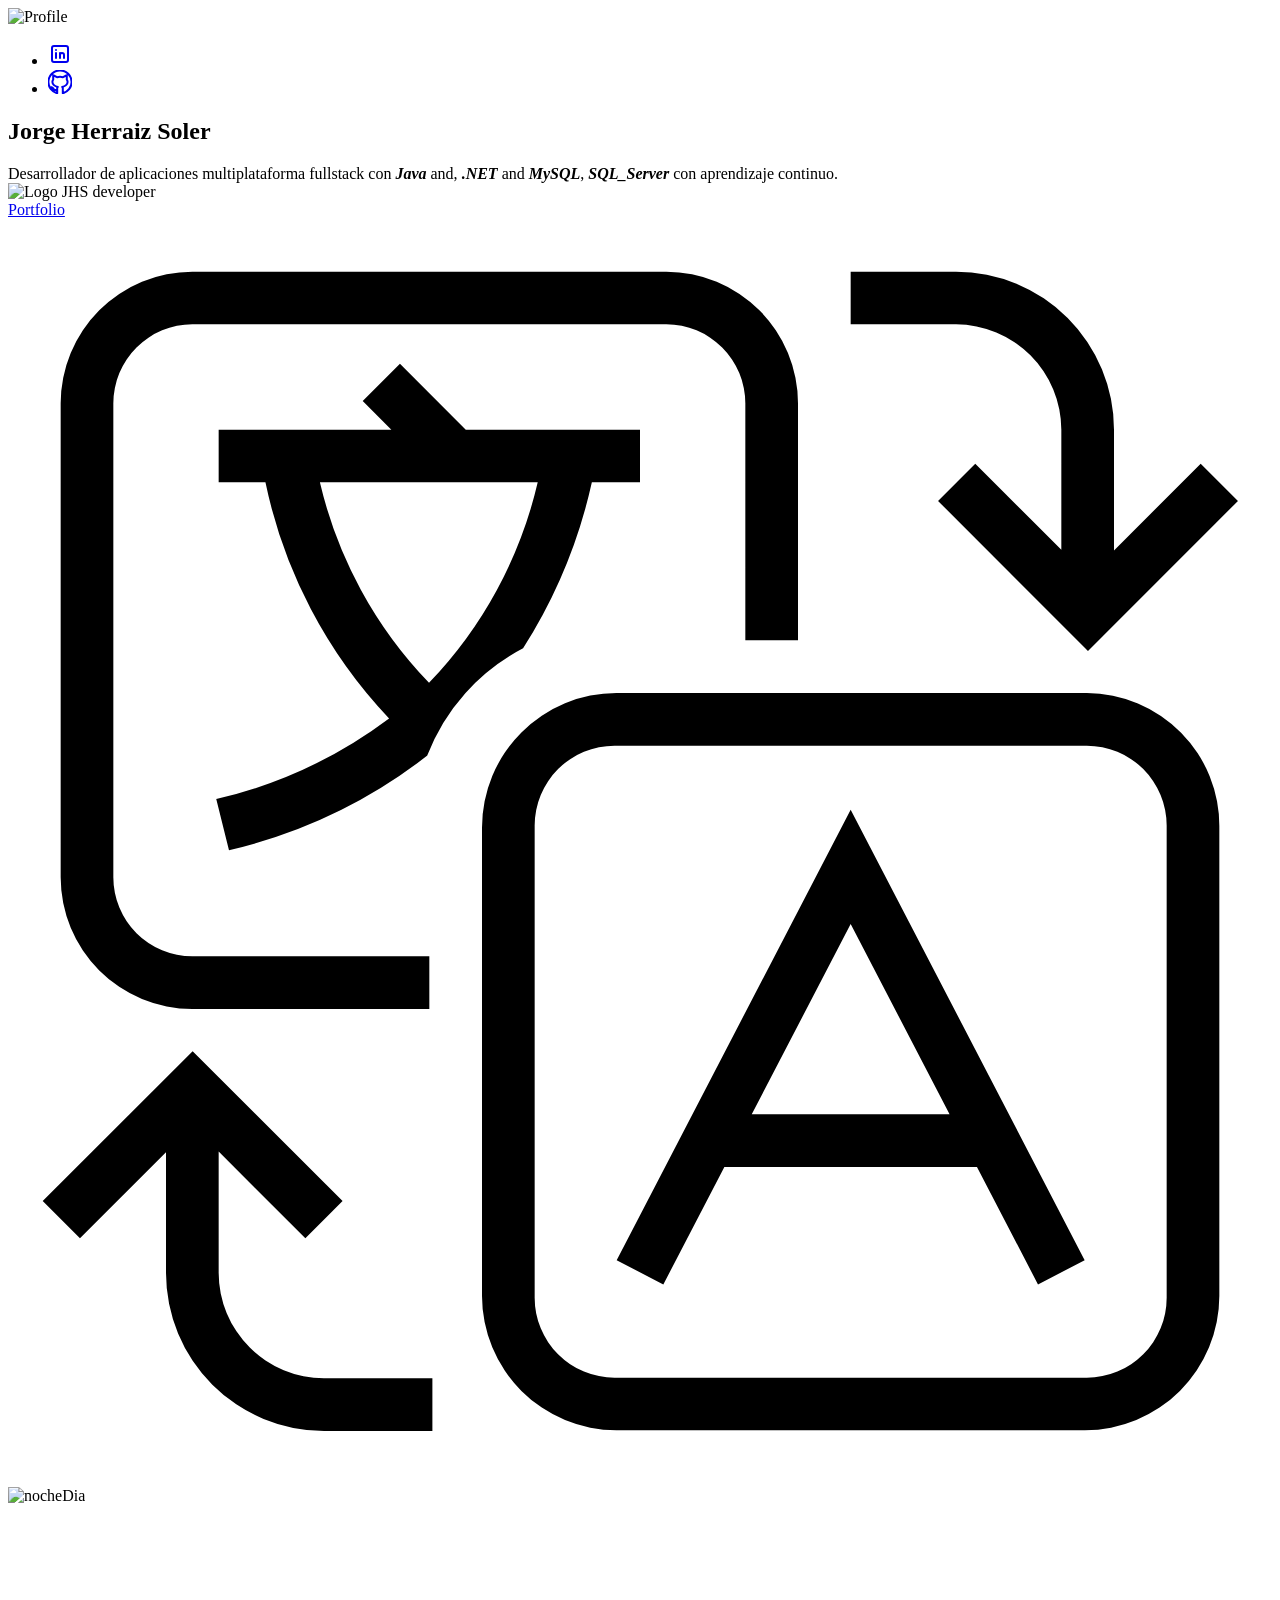
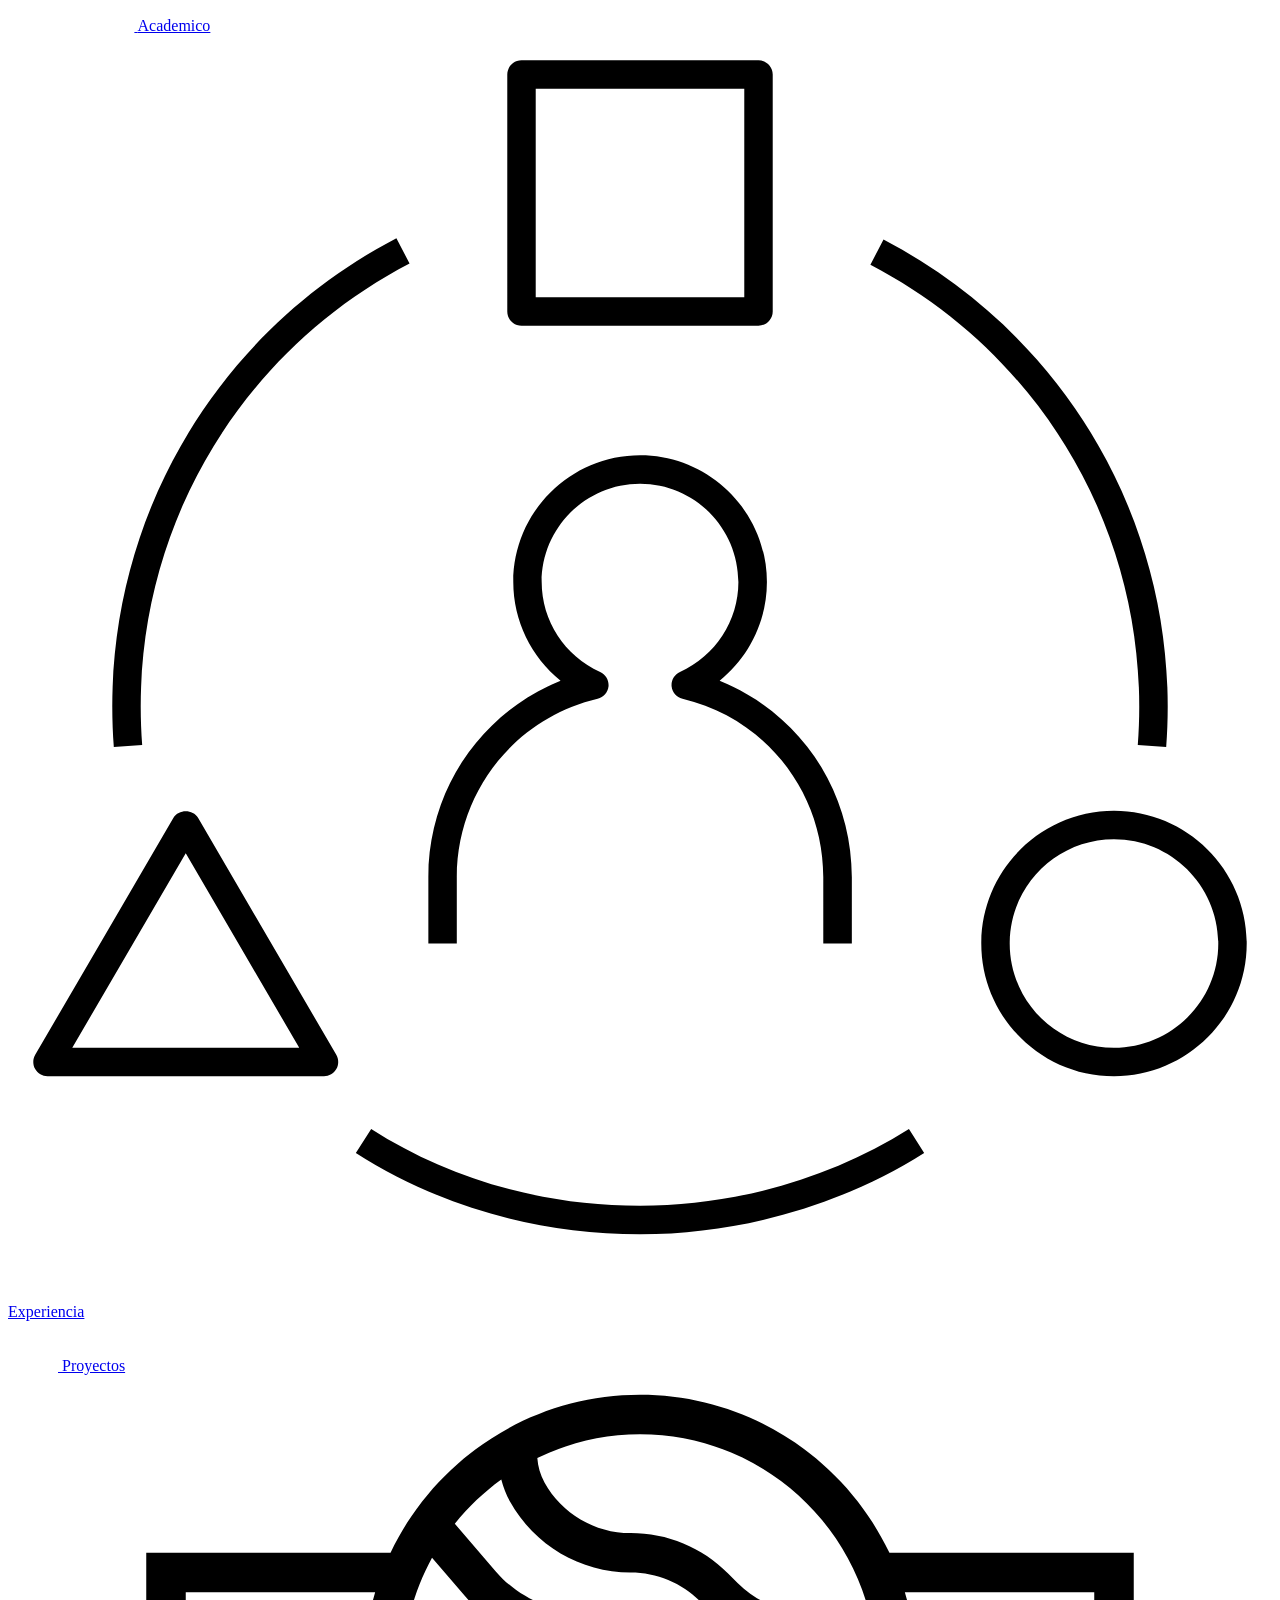
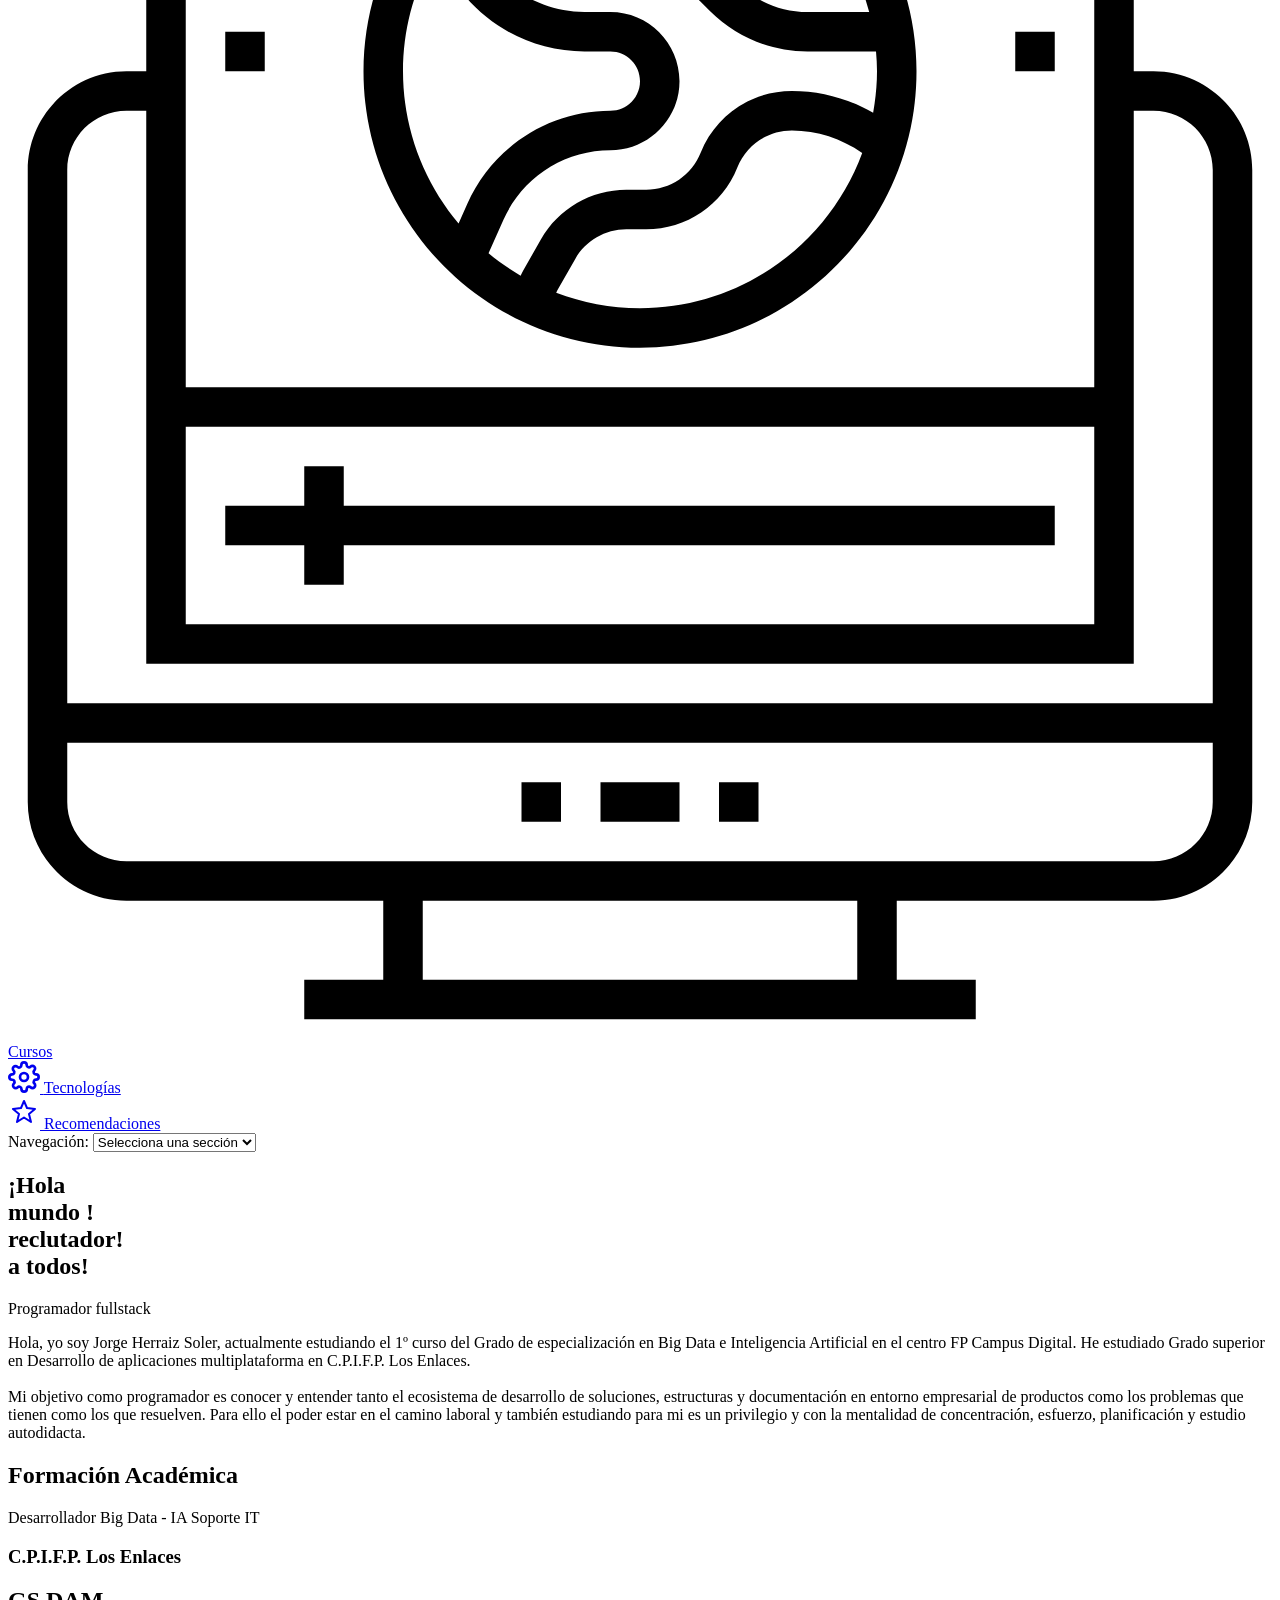
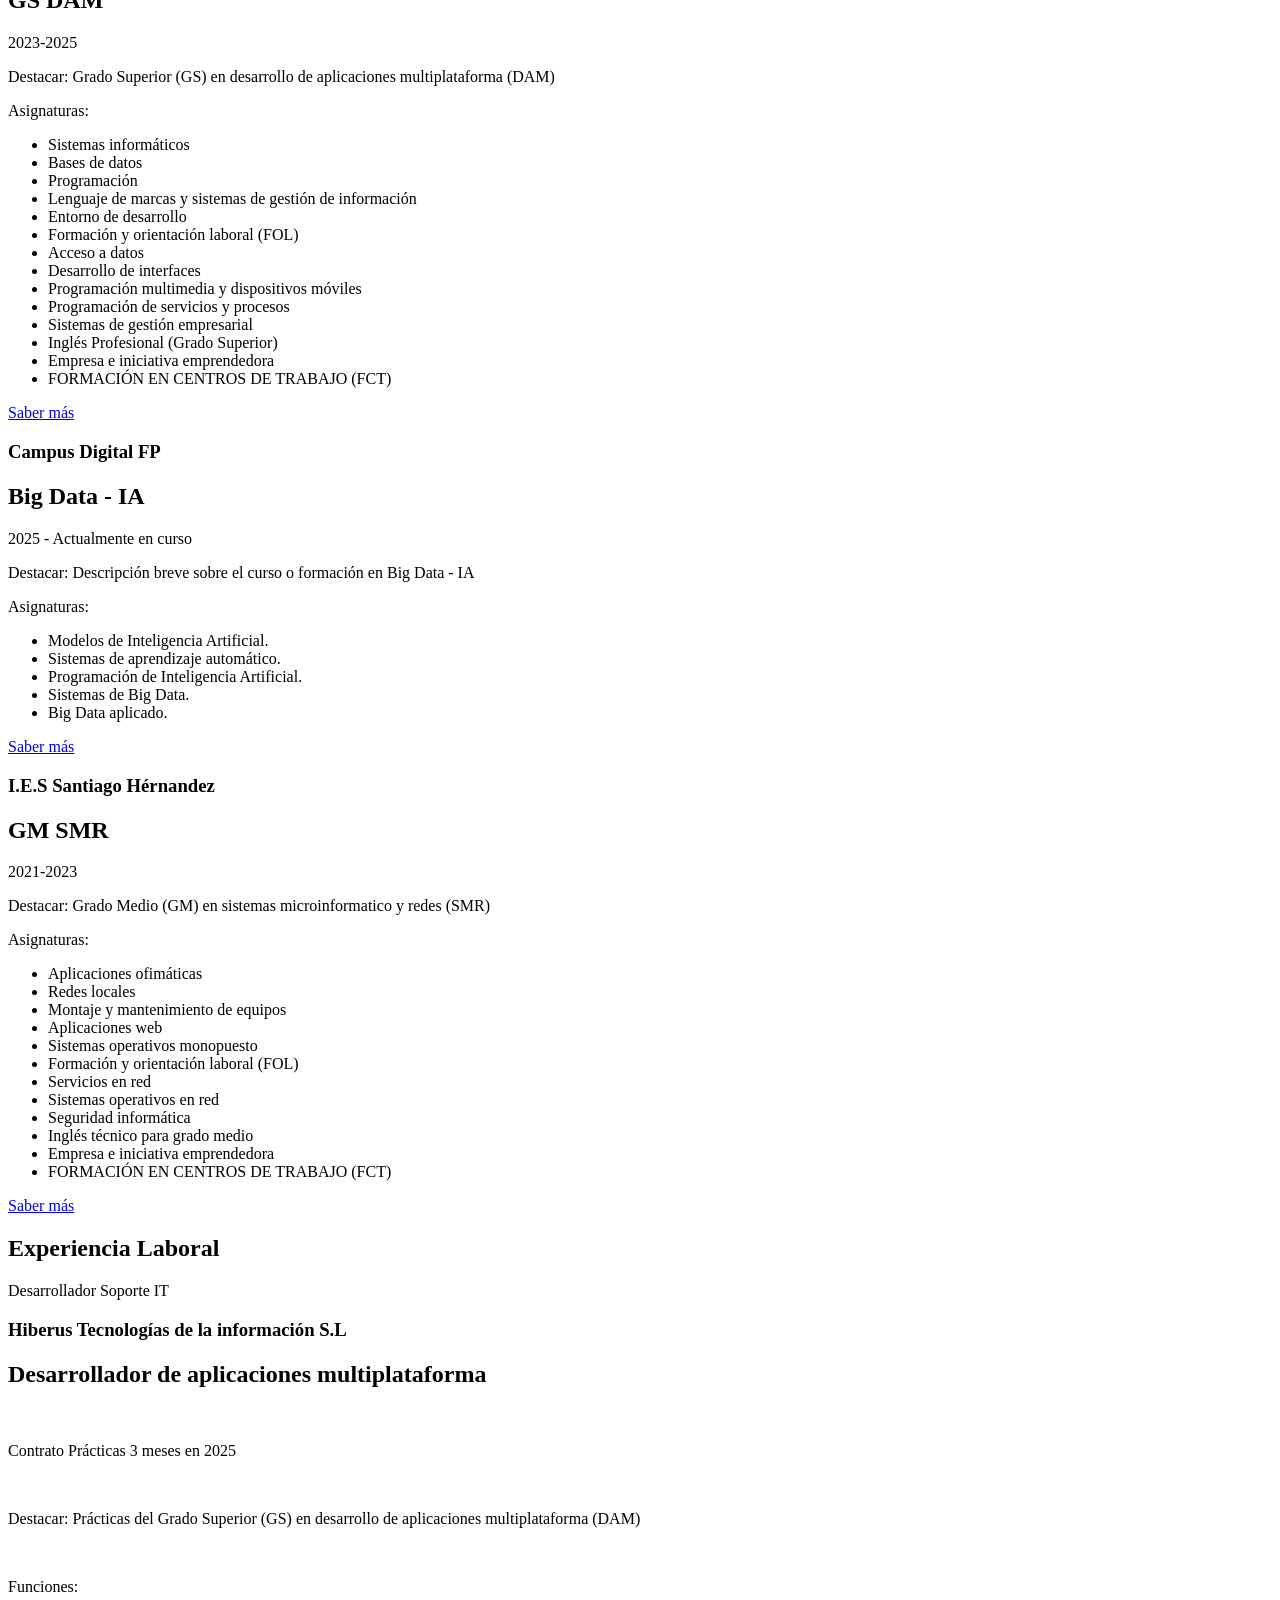
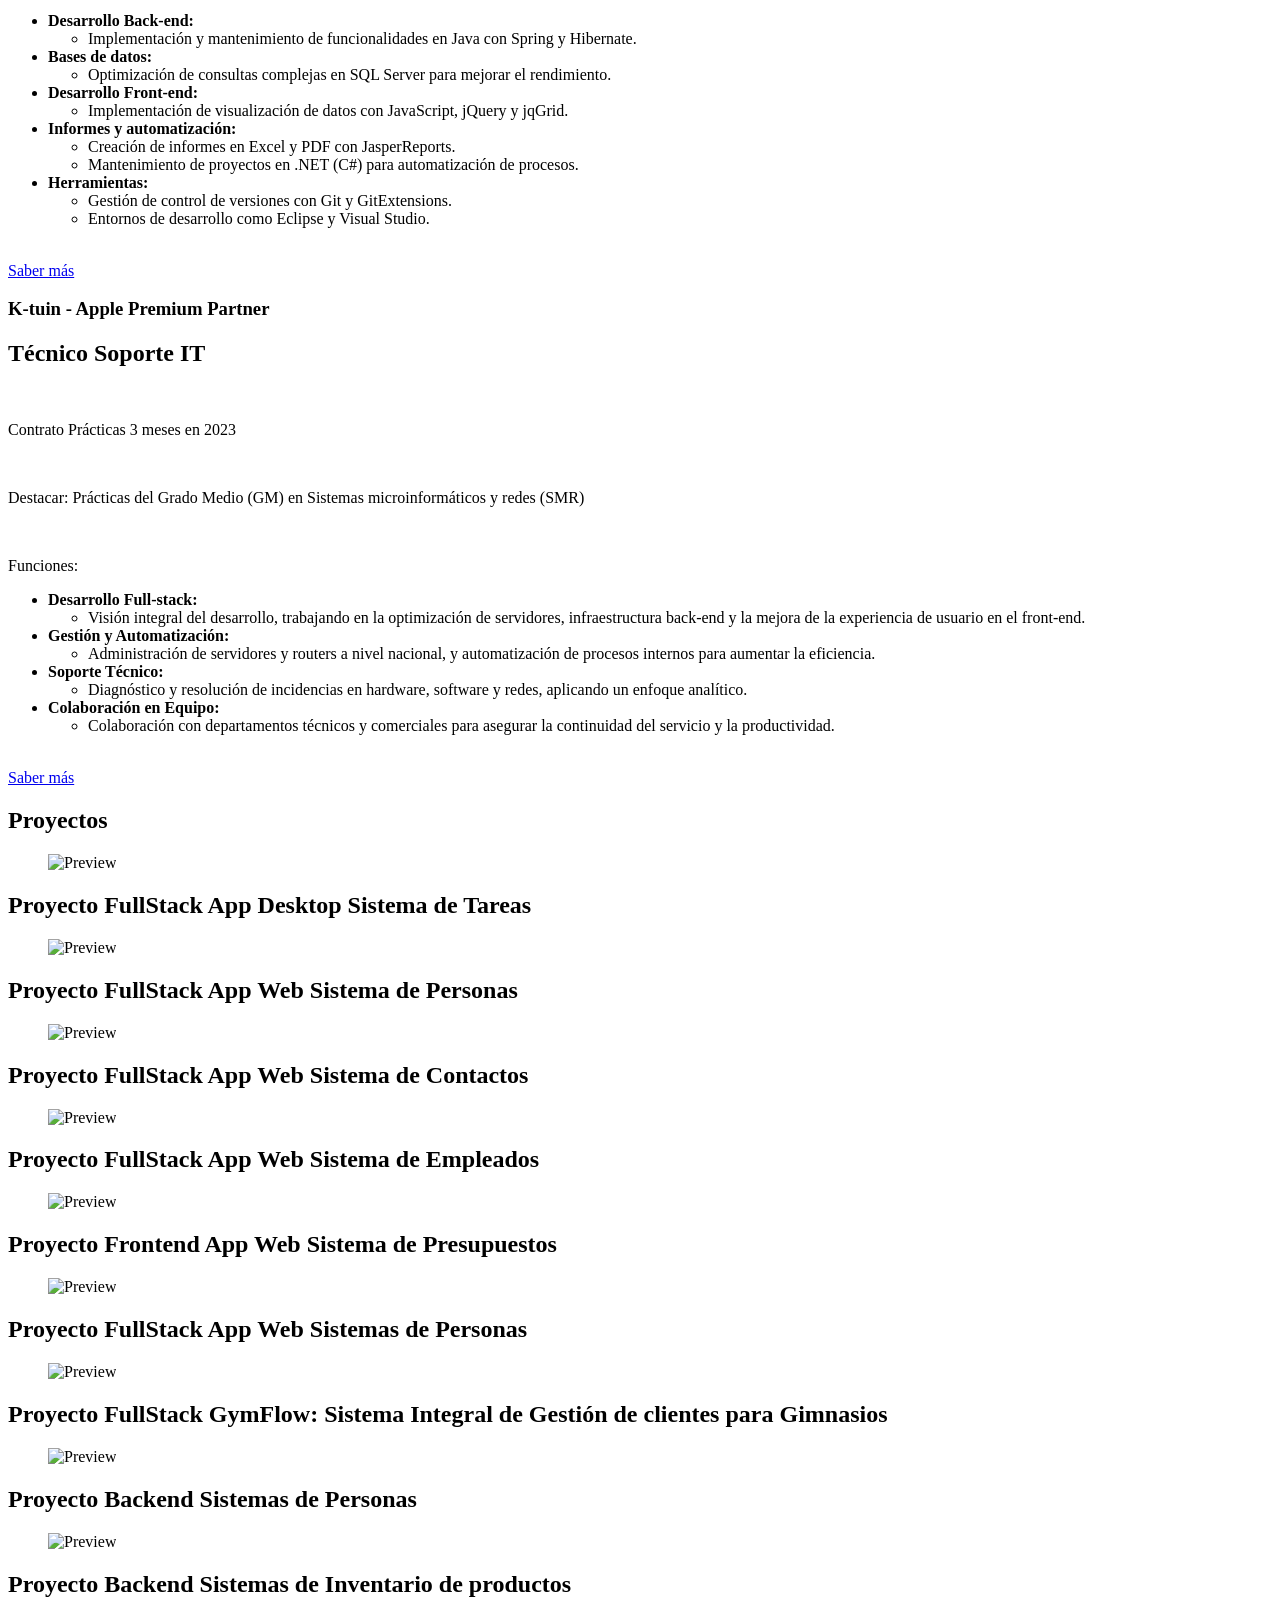
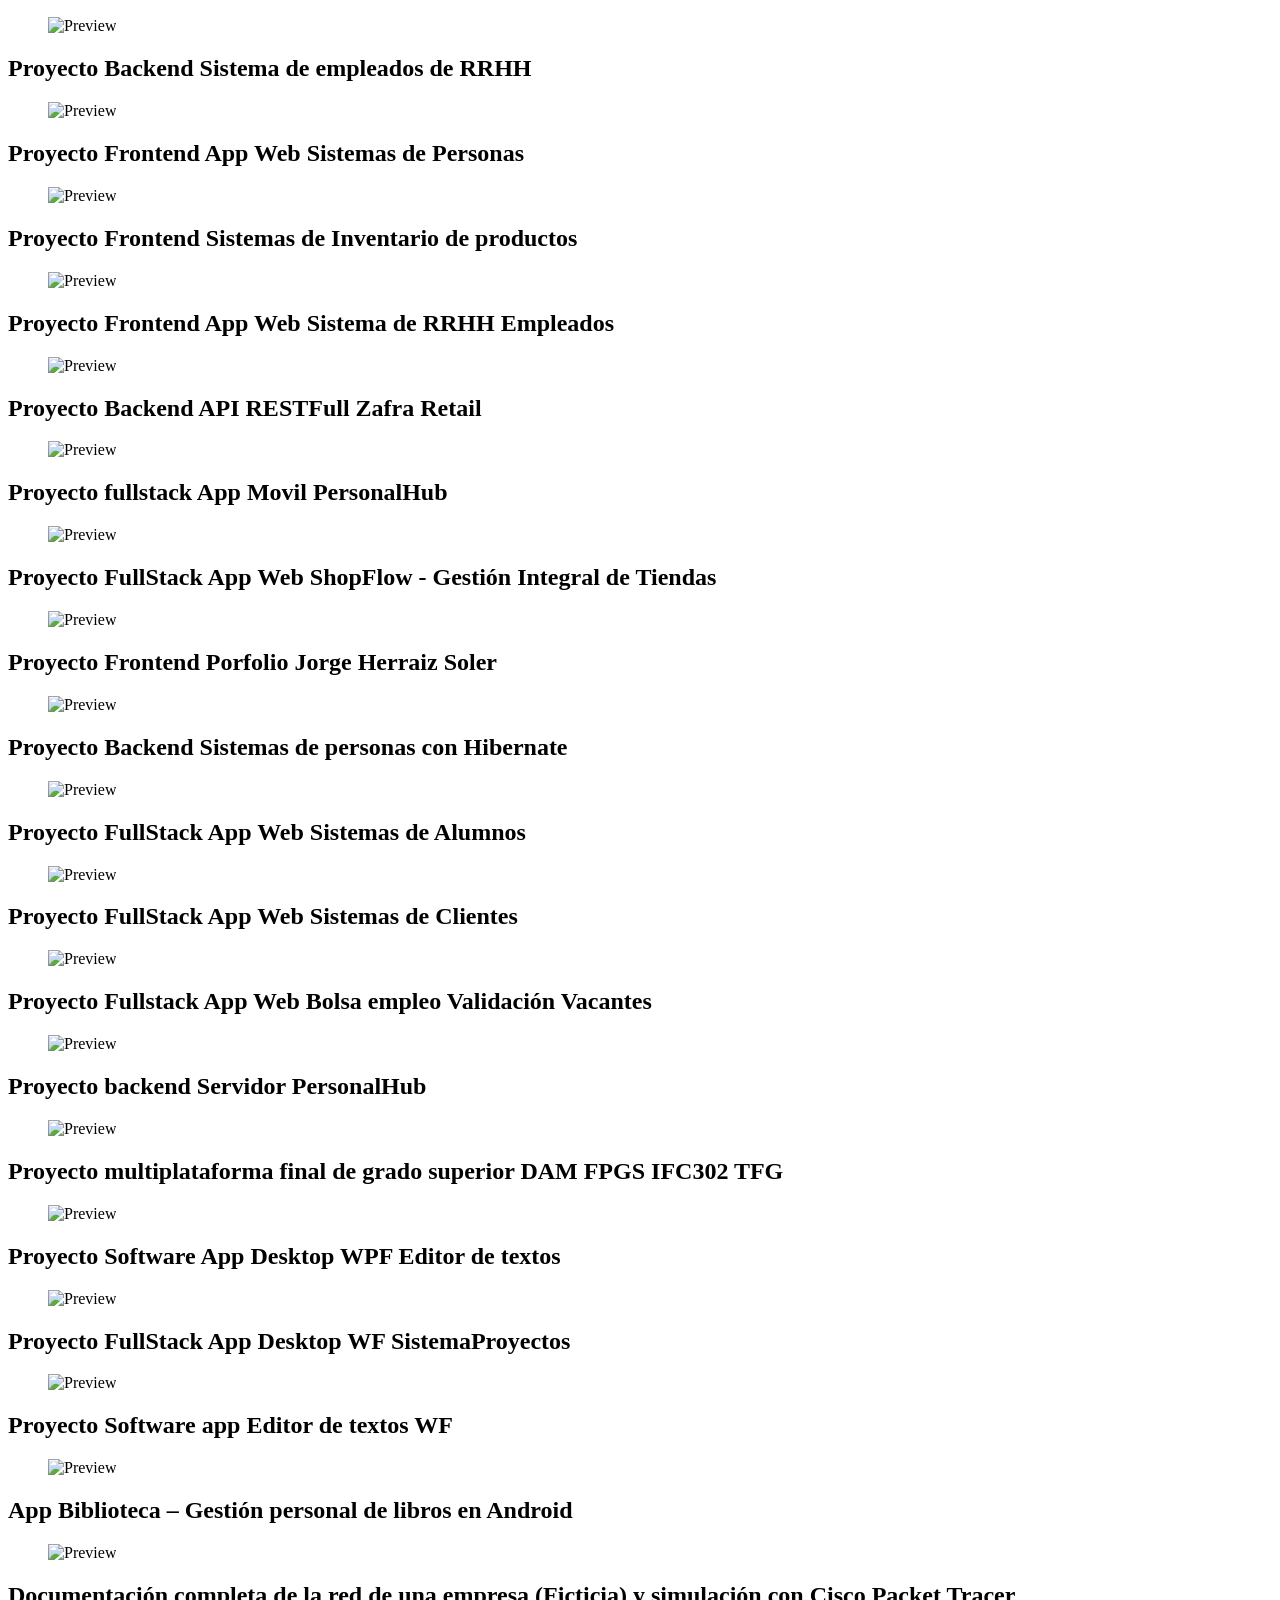
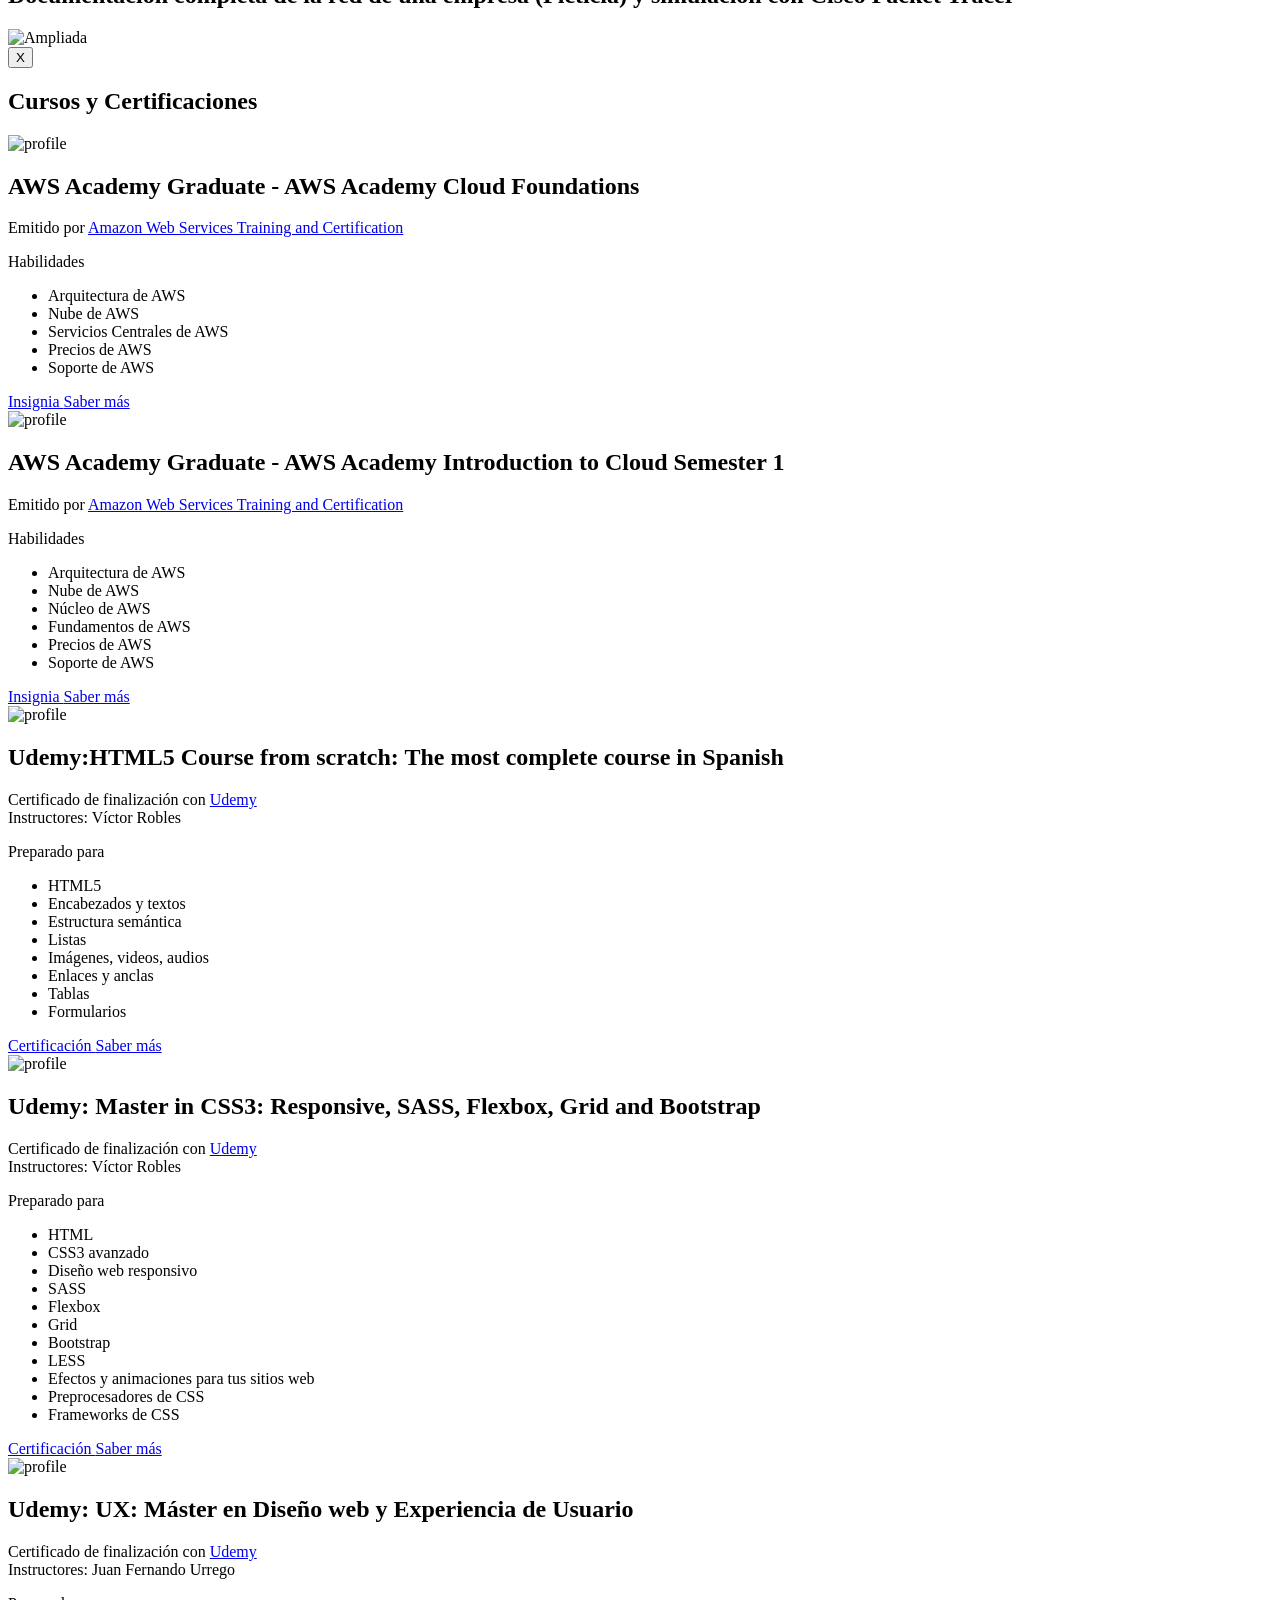
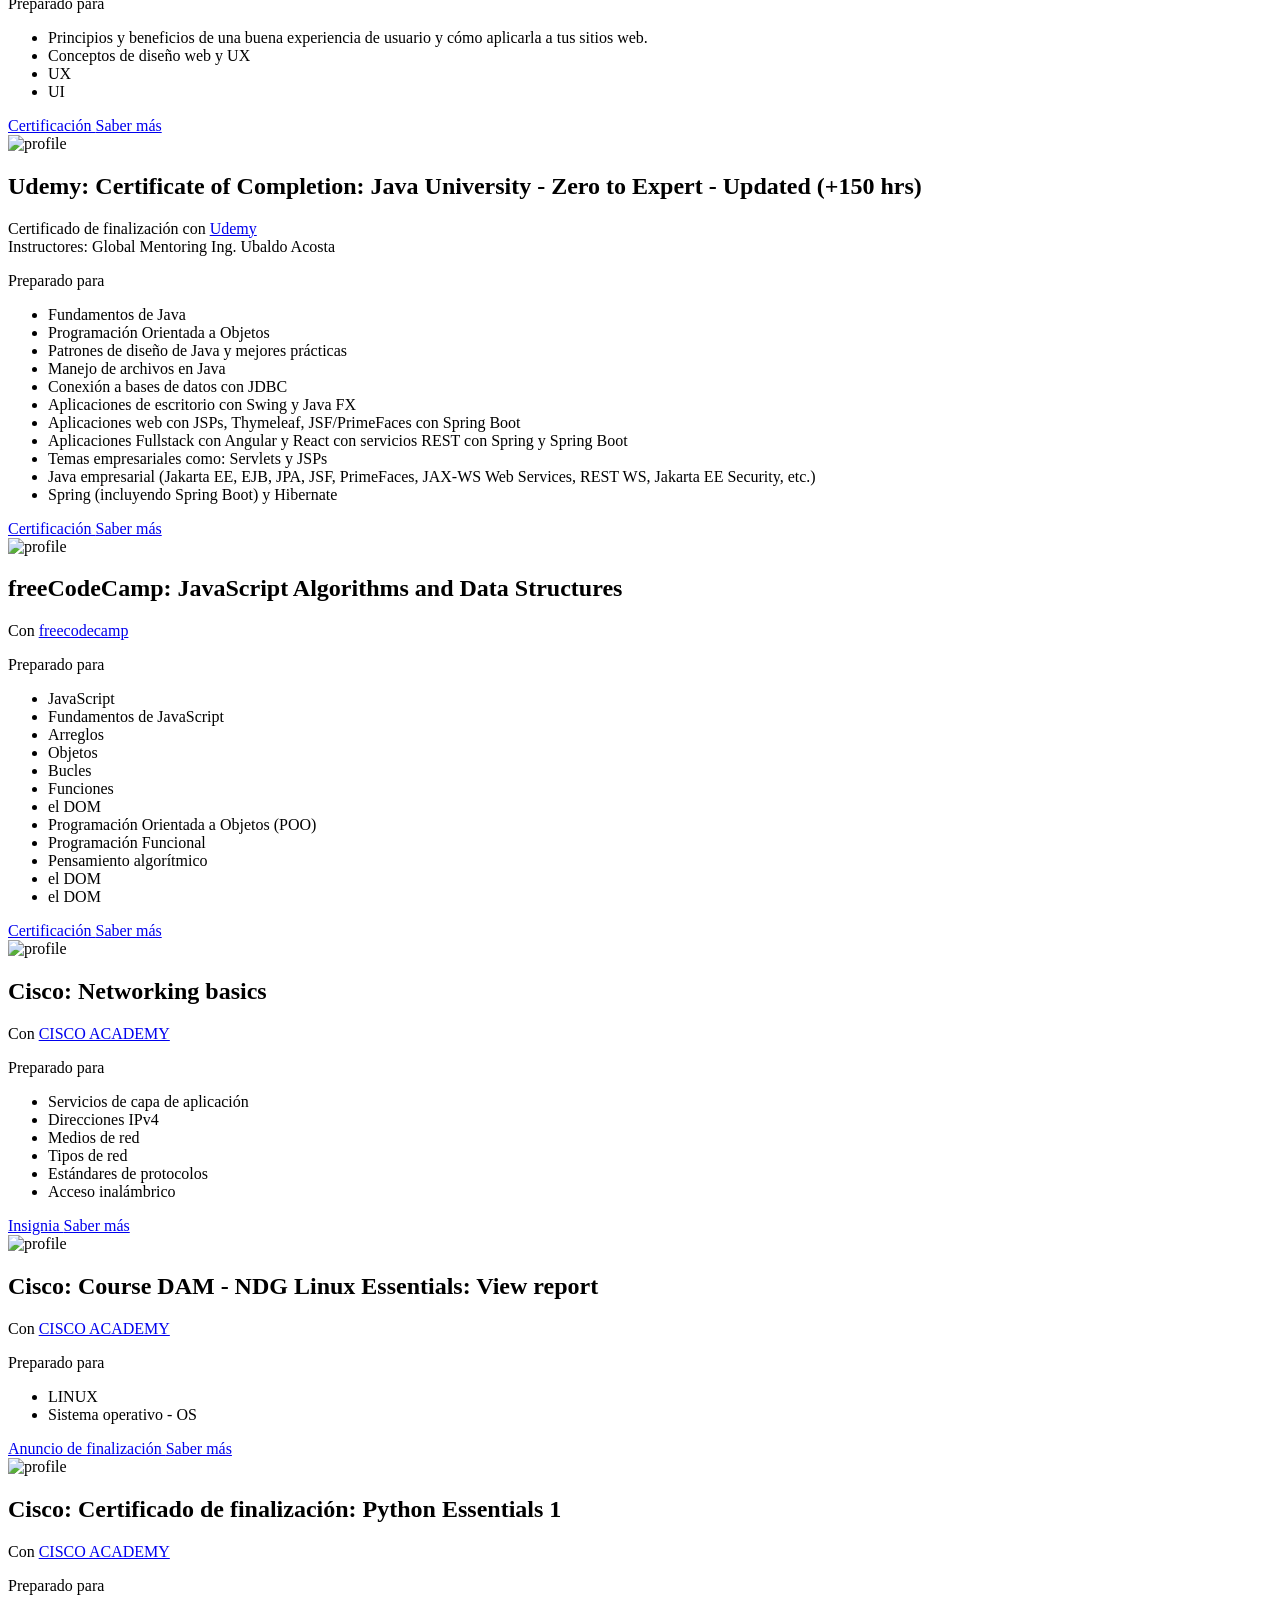
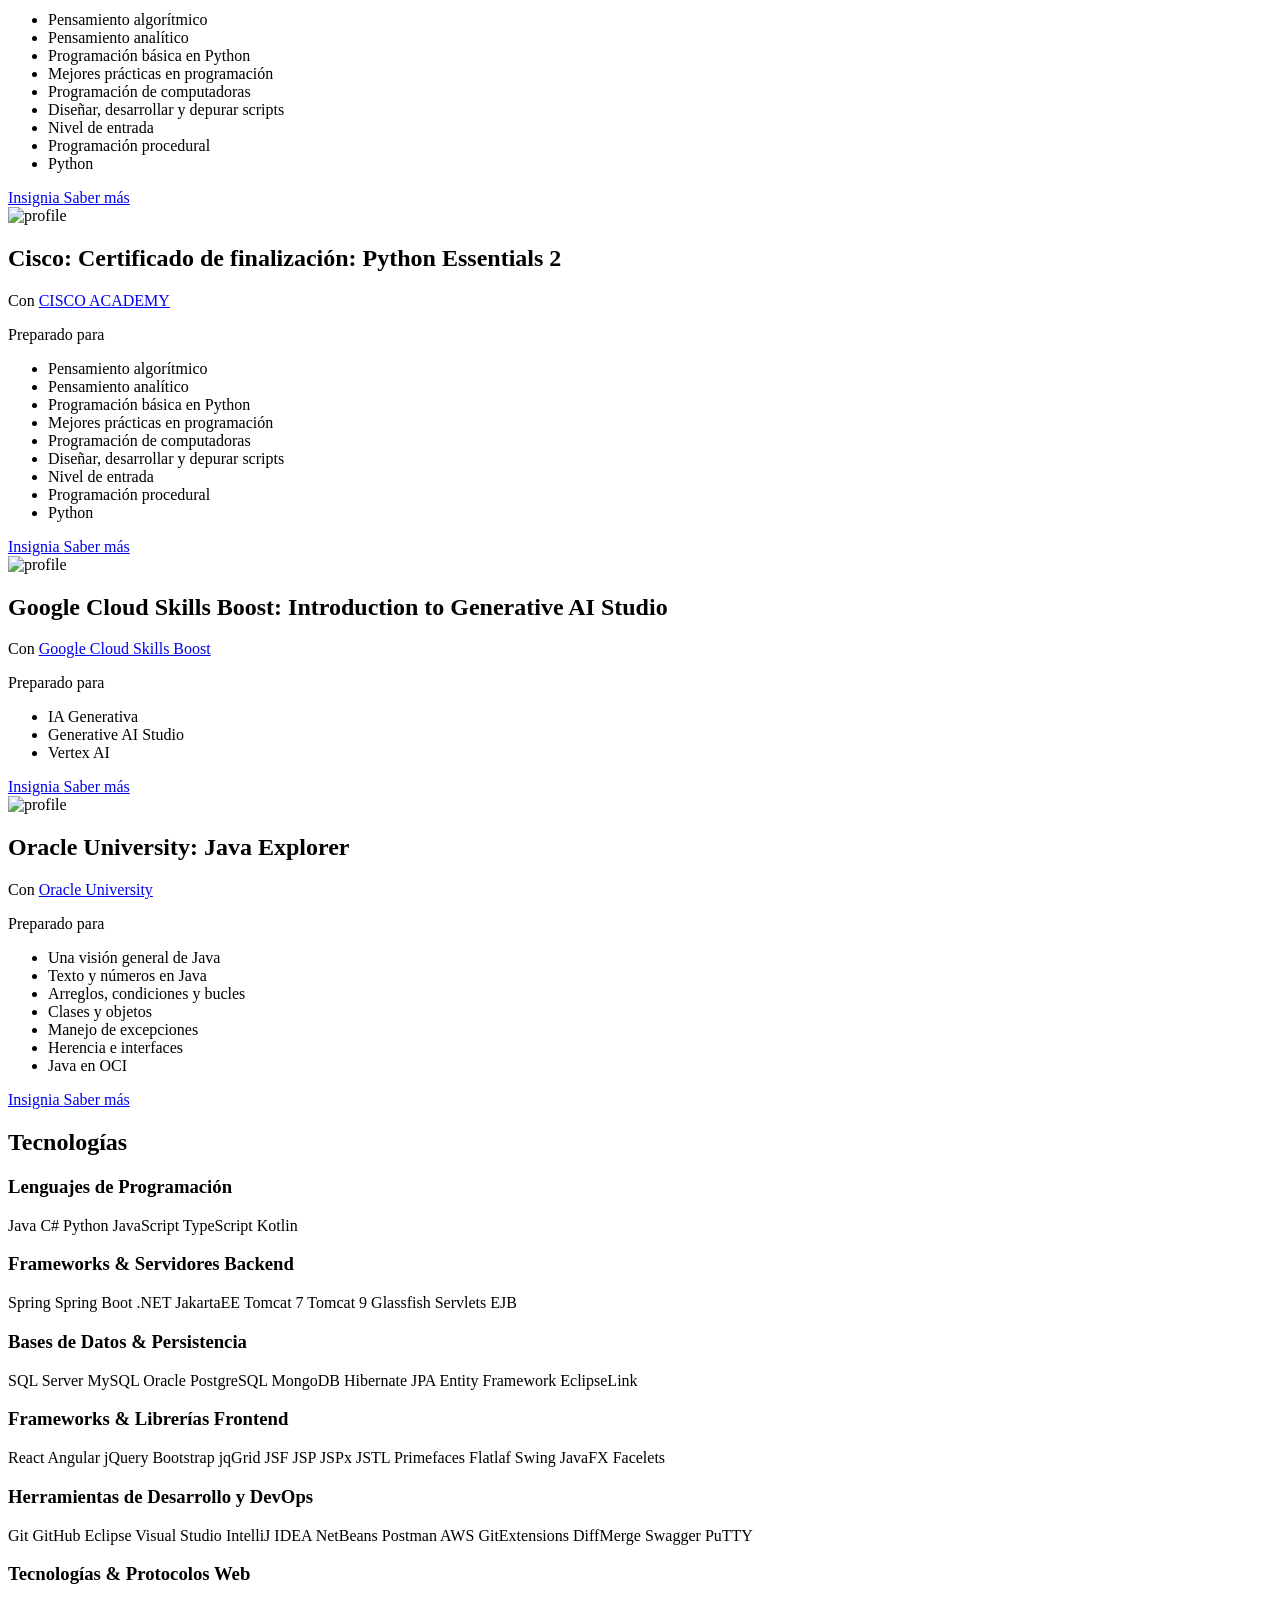
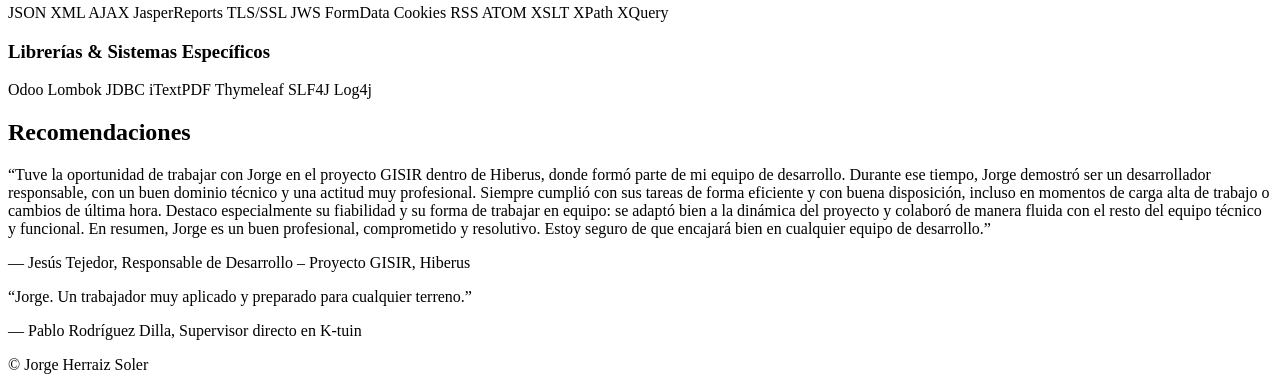
==== commit a8b2acae: "Refactor code structure for improved readability and maintainability" ====
--- a/indexSpanish.html
+++ b/indexSpanish.html
@@ -25,7 +25,7 @@
                     </div>
                     <ul class="social-icons">
                         <li>
-                            <a href="https://www.linkedin.com/in/jorgeherraizsoler/" title="Linkedin"
+                            <a href="https://www.linkedin.com/in/jorgeherraizsoler/" rel="noopener noreferrer" title="Linkedin"
                                 target="_blank">
                                 <svg xmlns="http://www.w3.org/2000/svg" width="24" height="24" viewBox="0 0 24 24"
                                     stroke-width="2" stroke="currentColor" fill="none" stroke-linecap="round"
@@ -42,7 +42,7 @@
                             </a>
                         </li>
                         <li>
-                            <a href="https://github.com/jherraizsoler" title="Github" target="_blank">
+                            <a href="https://github.com/jherraizsoler" rel="noopener noreferrer" title="Github" target="_blank">
 
                                 <svg xmlns="http://www.w3.org/2000/svg" width="24" height="24" viewBox="0 0 30 30"
                                     stroke-width="1.5" stroke="currentColor" fill="none" stroke-linecap="round"
@@ -87,8 +87,7 @@
     </header>
 
     <!-- MENU NAVEGACIÓN  tilt-in-left-1-->
-    <formaIzquierda class="formaIzquierda 77tilt-in-left-1">
-    </formaIzquierda>
+    <formaIzquierda class="formaIzquierda 77tilt-in-left-1"></formaIzquierda>
 
     <nav class="containerNav desktop-nav">
         <!-- Academico -->
@@ -240,7 +239,7 @@
         </div>
     </nav>
 
-
+    <label for="mobile-nav">Navegación:</label>
     <select id="mobile-nav" class="mobile-nav" onchange="window.location.href=this.value">
         <option value="" selected disabled>Selecciona una sección</option>
         <option value="#contenedorSeccionesAcademicas">Académico</option>
@@ -759,7 +758,7 @@
                         <p>
                             Emitido por
                             <a href="https://www.credly.com/organizations/amazon-web-services/badges" target="_blank"
-                                title="Amazon Web Services Training and Certification"> Amazon Web Services Training and
+                                rel="noopener noreferrer" title="Amazon Web Services Training and Certification"> Amazon Web Services Training and
                                 Certification</a>
                         </p>
                         <p>Habilidades</p>
@@ -772,10 +771,10 @@
                         </ul>
                         <div class="action-buttonsCCI">
                             <a href="https://www.credly.com/badges/48290217-d646-477e-a282-af638acb674c/public_url"
-                                target="_blank">
+                                rel="noopener noreferrer" target="_blank">
                                 Insignia
                             </a>
-                            <a href="https://aws.amazon.com/training/awsacademy/" target="_blank" class="secondaryCCI">
+                            <a href="https://aws.amazon.com/training/awsacademy/" rel="noopener noreferrer" target="_blank" class="secondaryCCI">
                                 Saber más
                             </a>
                         </div>
@@ -791,7 +790,7 @@
                         <h2>AWS Academy Graduate - AWS Academy Introduction to Cloud Semester 1</h2>
                         <p>
                             Emitido por
-                            <a href="https://www.credly.com/organizations/amazon-web-services/badges" target="_blank"
+                            <a href="https://www.credly.com/organizations/amazon-web-services/badges" rel="noopener noreferrer" target="_blank"
                                 title="Amazon Web Services Training and Certification"> Amazon Web Services Training and
                                 Certification</a>
                         </p>
@@ -806,10 +805,10 @@
                         </ul>
                         <div class="action-buttonsCCI">
                             <a href="https://www.credly.com/badges/2e104816-bd70-4786-829a-211b4345cb11/public_url"
-                                target="_blank">
+                                rel="noopener noreferrer" target="_blank">
                                 Insignia
                             </a>
-                            <a href="https://aws.amazon.com/training/awsacademy/" target="_blank" class="secondaryCCI">
+                            <a href="https://aws.amazon.com/training/awsacademy/" rel="noopener noreferrer" target="_blank" class="secondaryCCI">
                                 Saber más
                             </a>
                         </div>
@@ -826,7 +825,7 @@
                         <h2>Udemy:HTML5 Course from scratch: The most complete course in Spanish</h2>
                         <p>
                             Certificado de finalización con
-                            <a href="https://www.udemy.com/" target="_blank" title="Udemy"> Udemy</a>
+                            <a href="https://www.udemy.com/" rel="noopener noreferrer" target="_blank" title="Udemy"> Udemy</a>
                             <br>
                             Instructores: Víctor Robles
                         </p>
@@ -843,11 +842,11 @@
                         </ul>
                         <div class="action-buttonsCCI">
                             <a href="https://www.udemy.com/certificate/UC-3de7edcf-99ab-4c7f-8fe6-d2a2b20bb9aa/"
-                                target="_blank">
+                                rel="noopener noreferrer" target="_blank">
                                 Certificación
                             </a>
                             <a href="https://www.udemy.com/course/el-curso-de-html5-desde-cero-mas-completo/?couponCode=ACCAGE0923"
-                                target="_blank" class="secondaryCCI">
+                                 rel="noopener noreferrer" target="_blank" class="secondaryCCI">
                                 Saber más
                             </a>
                         </div>
@@ -864,7 +863,7 @@
                         <h2>Udemy: Master in CSS3: Responsive, SASS, Flexbox, Grid and Bootstrap</h2>
                         <p>
                             Certificado de finalización con
-                            <a href="https://www.udemy.com/" target="_blank" title="Udemy"> Udemy</a>
+                            <a href="https://www.udemy.com/" rel="noopener noreferrer" target="_blank" title="Udemy"> Udemy</a>
                             <br>
                             Instructores: Víctor Robles
                         </p>
@@ -884,11 +883,11 @@
                         </ul>
                         <div class="action-buttonsCCI">
                             <a href="https://www.udemy.com/certificate/UC-23dc1609-28d5-41b6-b0c0-6caee2c94ae4/"
-                                target="_blank">
+                                 rel="noopener noreferrer" target="_blank">
                                 Certificación
                             </a>
                             <a href="https://www.udemy.com/course/master-en-css-responsive-sass-flexbox-grid-y-boostrap-4/?couponCode=ACCAGE0923"
-                                target="_blank" class="secondaryCCI">
+                                rel="noopener noreferrer" target="_blank" class="secondaryCCI">
                                 Saber más
                             </a>
                         </div>
@@ -905,7 +904,7 @@
                         <h2>Udemy: UX: Máster en Diseño web y Experiencia de Usuario</h2>
                         <p>
                             Certificado de finalización con
-                            <a href="https://www.udemy.com/" target="_blank" title="Udemy"> Udemy</a>
+                            <a href="https://www.udemy.com/" rel="noopener noreferrer" target="_blank" title="Udemy"> Udemy</a>
                             <br>
                             Instructores: Juan Fernando Urrego
                         </p>
@@ -920,11 +919,11 @@
                         </ul>
                         <div class="action-buttonsCCI">
                             <a href="https://www.udemy.com/certificate/UC-bda8d890-0062-46c9-9797-ec62206668ea/"
-                                target="_blank">
+                                rel="noopener noreferrer" target="_blank">
                                 Certificación
                             </a>
                             <a href="https://www.udemy.com/course/ux-master-en-diseno-web-y-experiencia-de-usuario/"
-                                target="_blank" class="secondaryCCI">
+                                rel="noopener noreferrer" target="_blank" class="secondaryCCI">
                                 Saber más
                             </a>
                         </div>
@@ -942,7 +941,7 @@
                         <h2>Udemy: Certificate of Completion: Java University - Zero to Expert - Updated (+150 hrs)</h2>
                         <p>
                             Certificado de finalización con
-                            <a href="https://www.udemy.com/" target="_blank" title="Udemy"> Udemy</a>
+                            <a href="https://www.udemy.com/" rel="noopener noreferrer" target="_blank" title="Udemy"> Udemy</a>
                             <br>
                             Instructores: Global Mentoring Ing. Ubaldo Acosta
                         </p>
@@ -965,11 +964,11 @@
                         </ul>
                         <div class="action-buttonsCCI">
                             <a href="https://www.udemy.com/certificate/UC-bda8d890-0062-46c9-9797-ec62206668ea/"
-                                target="_blank">
+                                rel="noopener noreferrer" target="_blank">
                                 Certificación
                             </a>
                             <a href="https://www.udemy.com/course/ux-master-en-diseno-web-y-experiencia-de-usuario/"
-                                target="_blank" class="secondaryCCI">
+                                rel="noopener noreferrer" target="_blank" class="secondaryCCI">
                                 Saber más
                             </a>
                         </div>
@@ -986,7 +985,7 @@
                         <h2>freeCodeCamp: JavaScript Algorithms and Data Structures</h2>
                         <p>
                             Con
-                            <a href="https://www.freecodecamp.org/learn" target="_blank" title="freecodecamp">
+                            <a href="https://www.freecodecamp.org/learn" rel="noopener noreferrer" target="_blank" title="freecodecamp">
                                 freecodecamp</a>
                         </p>
                         <p>Preparado para</p>
@@ -1008,11 +1007,11 @@
                         </ul>
                         <div class="action-buttonsCCI">
                             <a href="https://www.freecodecamp.org/certification/fcc4c8e0234-e71d-47fc-9df0-514391ca53e7/javascript-algorithms-and-data-structures"
-                                target="_blank">
+                                rel="noopener noreferrer" target="_blank">
                                 Certificación
                             </a>
                             <a href="https://www.freecodecamp.org/learn/javascript-algorithms-and-data-structures-v8/"
-                                target="_blank" class="secondaryCCI">
+                                rel="noopener noreferrer" target="_blank" class="secondaryCCI">
                                 Saber más
                             </a>
                         </div>
@@ -1030,7 +1029,7 @@
                         <h2>Cisco: Networking basics</h2>
                         <p>
                             Con
-                            <a href="https://skillsforall.com/#netacadStory" target="_blank" title="Cisco Academy">
+                            <a href="https://skillsforall.com/#netacadStory" rel="noopener noreferrer" target="_blank" title="Cisco Academy">
                                 CISCO ACADEMY</a>
                         </p>
                         <p>Preparado para</p>
@@ -1044,10 +1043,10 @@
                         </ul>
                         <div class="action-buttonsCCI">
                             <a href="https://www.credly.com/badges/a4bba55a-c0ed-4760-9faa-744b9d060e3f/public_url"
-                                target="_blank">
+                                rel="noopener noreferrer" target="_blank">
                                 Insignia
                             </a>
-                            <a href="https://skillsforall.com/course/networking-basics?courseLang=en-US" target="_blank"
+                            <a href="https://skillsforall.com/course/networking-basics?courseLang=en-US" rel="noopener noreferrer" target="_blank"
                                 class="secondaryCCI">
                                 Saber más
                             </a>
@@ -1067,7 +1066,7 @@
                         <h2>Cisco: Course DAM - NDG Linux Essentials: View report</h2>
                         <p>
                             Con
-                            <a href="https://skillsforall.com/#netacadStory" target="_blank" title="Cisco Academy">
+                            <a href="https://skillsforall.com/#netacadStory" rel="noopener noreferrer" target="_blank" title="Cisco Academy">
                                 CISCO ACADEMY</a>
                         </p>
                         <p>Preparado para</p>
@@ -1077,11 +1076,11 @@
                         </ul>
                         <div class="action-buttonsCCI">
                             <a href="https://www.linkedin.com/feed/update/urn:li:activity:7211362873908854785/"
-                                target="_blank">
+                                rel="noopener noreferrer" target="_blank">
                                 Anuncio de finalización
                             </a>
                             <a href="https://www.linkedin.com/feed/update/urn:li:activity:7211362873908854785/"
-                                target="_blank" class="secondaryCCI">
+                                rel="noopener noreferrer" target="_blank" class="secondaryCCI">
                                 Saber más
                             </a>
                         </div>
@@ -1098,7 +1097,7 @@
                         <h2>Cisco: Certificado de finalización: Python Essentials 1</h2>
                         <p>
                             Con
-                            <a href="https://skillsforall.com/#netacadStory" target="_blank" title="Cisco Academy">
+                            <a href="https://skillsforall.com/#netacadStory" rel="noopener noreferrer" target="_blank" title="Cisco Academy">
                                 CISCO ACADEMY</a>
                         </p>
                         <p>Preparado para</p>
@@ -1115,11 +1114,11 @@
                         </ul>
                         <div class="action-buttonsCCI">
                             <a href="https://www.credly.com/badges/0f94661b-e16a-4788-9ad5-3b9c03975736"
-                                target="_blank">
+                                rel="noopener noreferrer" target="_blank">
                                 Insignia
                             </a>
                             <a href="https://www.netacad.com/courses/python-essentials-1?courseLang=en-US"
-                                target="_blank" class="secondaryCCI">
+                                rel="noopener noreferrer" target="_blank" class="secondaryCCI">
                                 Saber más
                             </a>
                         </div>
@@ -1136,7 +1135,7 @@
                         <h2>Cisco: Certificado de finalización: Python Essentials 2</h2>
                         <p>
                             Con
-                            <a href="https://skillsforall.com/#netacadStory" target="_blank" title="Cisco Academy">
+                            <a href="https://skillsforall.com/#netacadStory" rel="noopener noreferrer" target="_blank" title="Cisco Academy">
                                 CISCO ACADEMY</a>
                         </p>
                         <p>Preparado para</p>
@@ -1153,11 +1152,11 @@
                         </ul>
                         <div class="action-buttonsCCI">
                             <a href="https://www.credly.com/badges/7a7c1361-7f5a-4911-957b-948627b6230f"
-                                target="_blank">
+                                rel="noopener noreferrer" target="_blank">
                                 Insignia
                             </a>
                             <a href="https://www.netacad.com/courses/python-essentials-2?courseLang=en-US"
-                                target="_blank" class="secondaryCCI">
+                                rel="noopener noreferrer" target="_blank" class="secondaryCCI">
                                 Saber más
                             </a>
                         </div>
@@ -1175,8 +1174,8 @@
                         <h2>Google Cloud Skills Boost: Introduction to Generative AI Studio</h2>
                         <p>
                             Con
-                            <a href="https://www.cloudskillsboost.google/" target="_blank"
-                                title="Google Cloud Skills Boost"> Google Cloud Skills Boost</a>
+                            <a href="https://www.cloudskillsboost.google/" rel="noopener noreferrer" target="_blank"
+                                 title="Google Cloud Skills Boost"> Google Cloud Skills Boost</a>
                         </p>
                         <p>Preparado para</p>
                         <ul class="chipsCCI">
@@ -1186,10 +1185,10 @@
                         </ul>
                         <div class="action-buttonsCCI">
                             <a href="https://www.cloudskillsboost.google/public_profiles/ba66a981-e671-4168-bf2d-d189331ed3b4/badges/4943557?locale=es"
-                                target="_blank">
+                                rel="noopener noreferrer" target="_blank">
                                 Insignia
                             </a>
-                            <a href="https://www.cloudskillsboost.google/course_templates/552" target="_blank"
+                            <a href="https://www.cloudskillsboost.google/course_templates/552" rel="noopener noreferrer" target="_blank"
                                 class="secondaryCCI">
                                 Saber más
                             </a>
@@ -1208,7 +1207,7 @@
                         <h2>Oracle University: Java Explorer</h2>
                         <p>
                             Con
-                            <a href="https://mylearn.oracle.com/ou/home" target="_blank" title="Oracle University">
+                            <a href="https://mylearn.oracle.com/ou/home" rel="noopener noreferrer" target="_blank" title="Oracle University">
                                 Oracle University</a>
                         </p>
                         <p>Preparado para</p>
@@ -1223,11 +1222,11 @@
                         </ul>
                         <div class="action-buttonsCCI">
                             <a href="https://www.linkedin.com/in/jorgeherraizsoler/details/certifications/"
-                                target="_blank">
+                                rel="noopener noreferrer" target="_blank">
                                 Insignia
                             </a>
                             <a href="https://mylearn.oracle.com/ou/learning-path/java-explorer/79726" target="_blank"
-                                class="secondaryCCI">
+                                rel="noopener noreferrer" class="secondaryCCI">
                                 Saber más
                             </a>
                         </div>
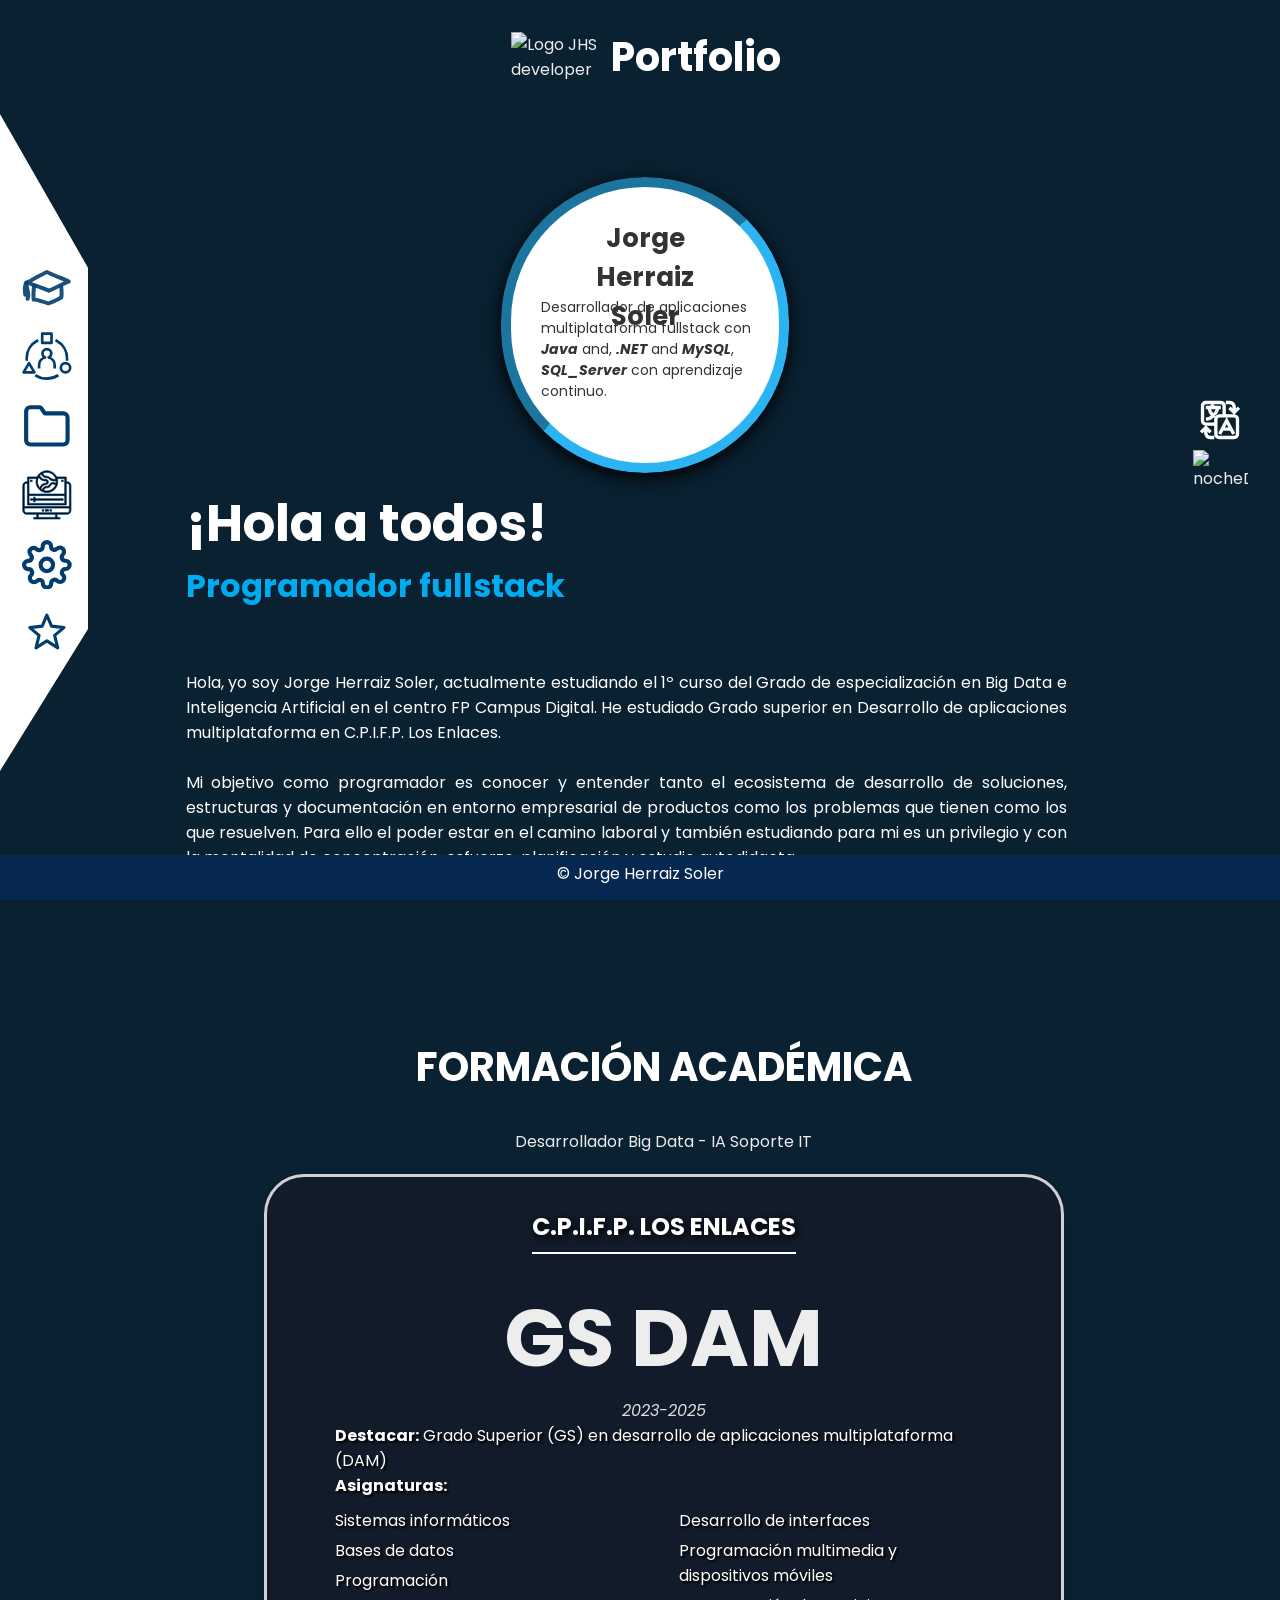
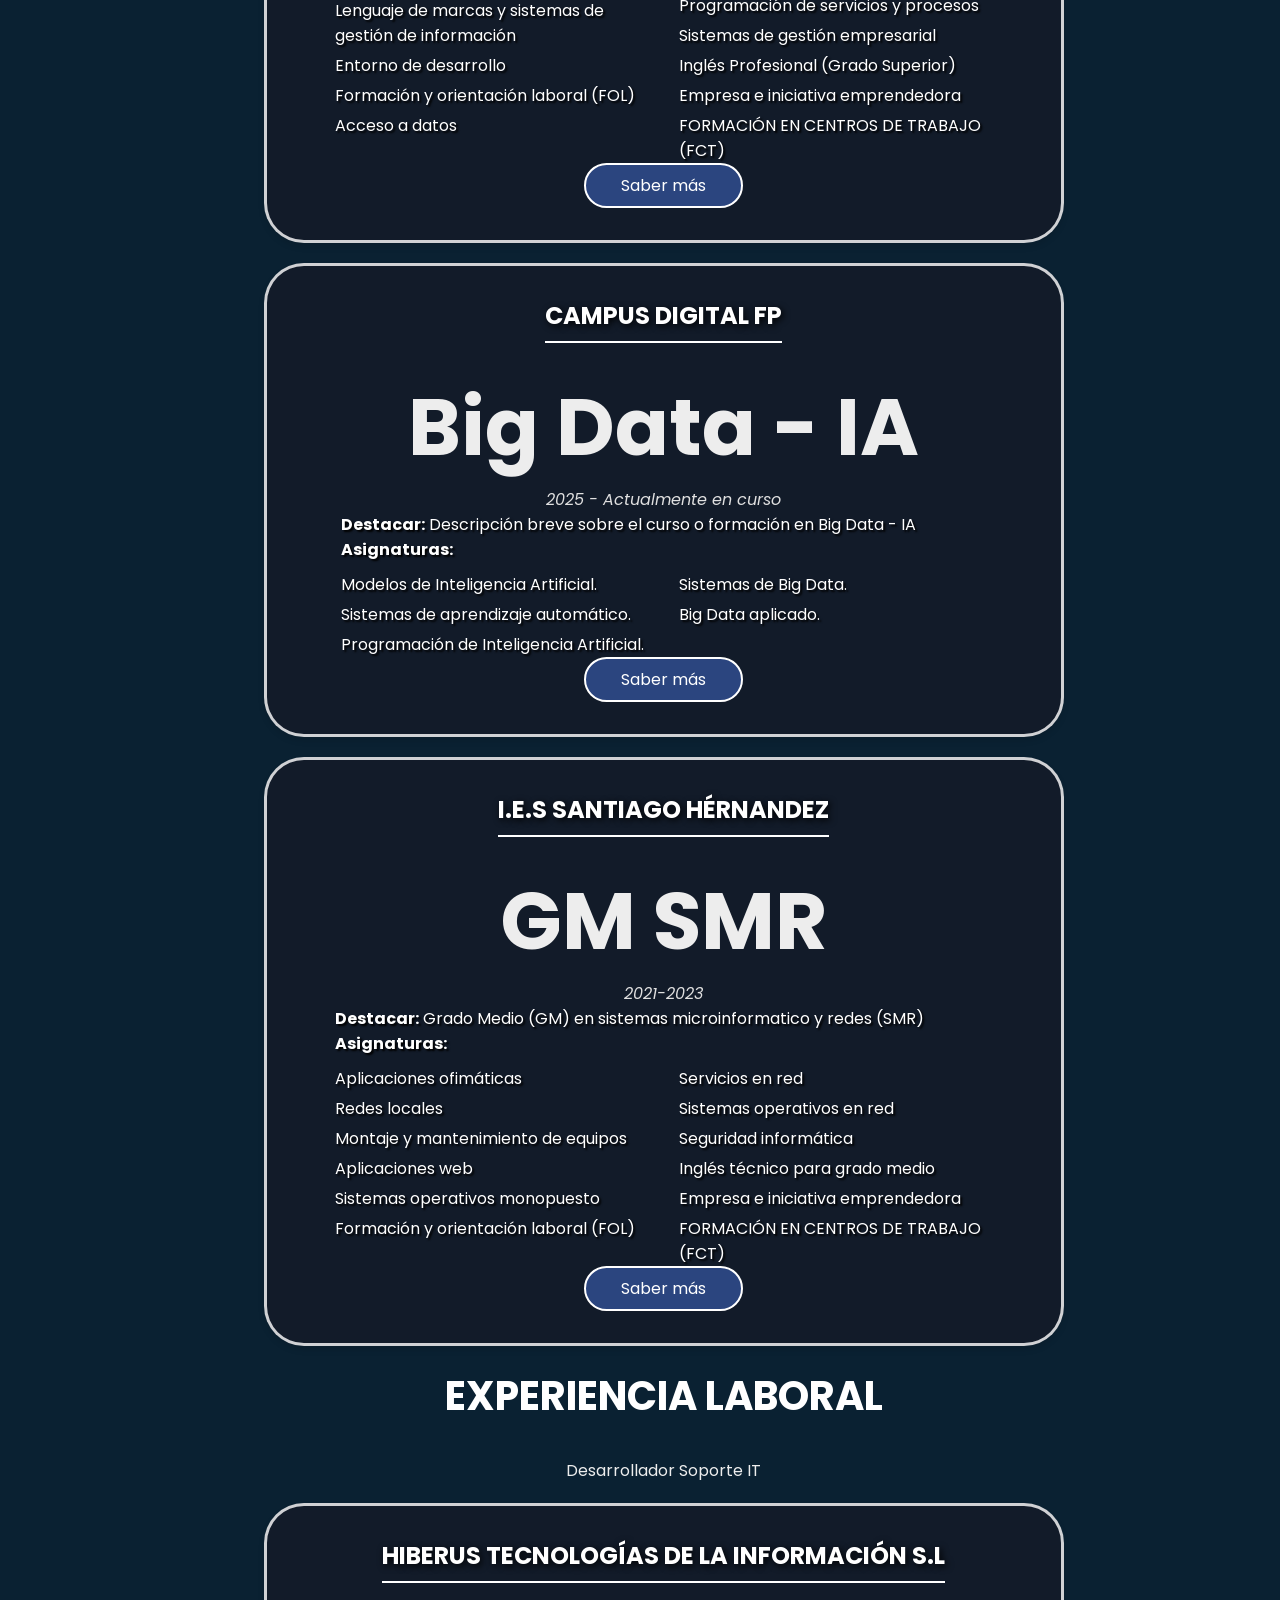
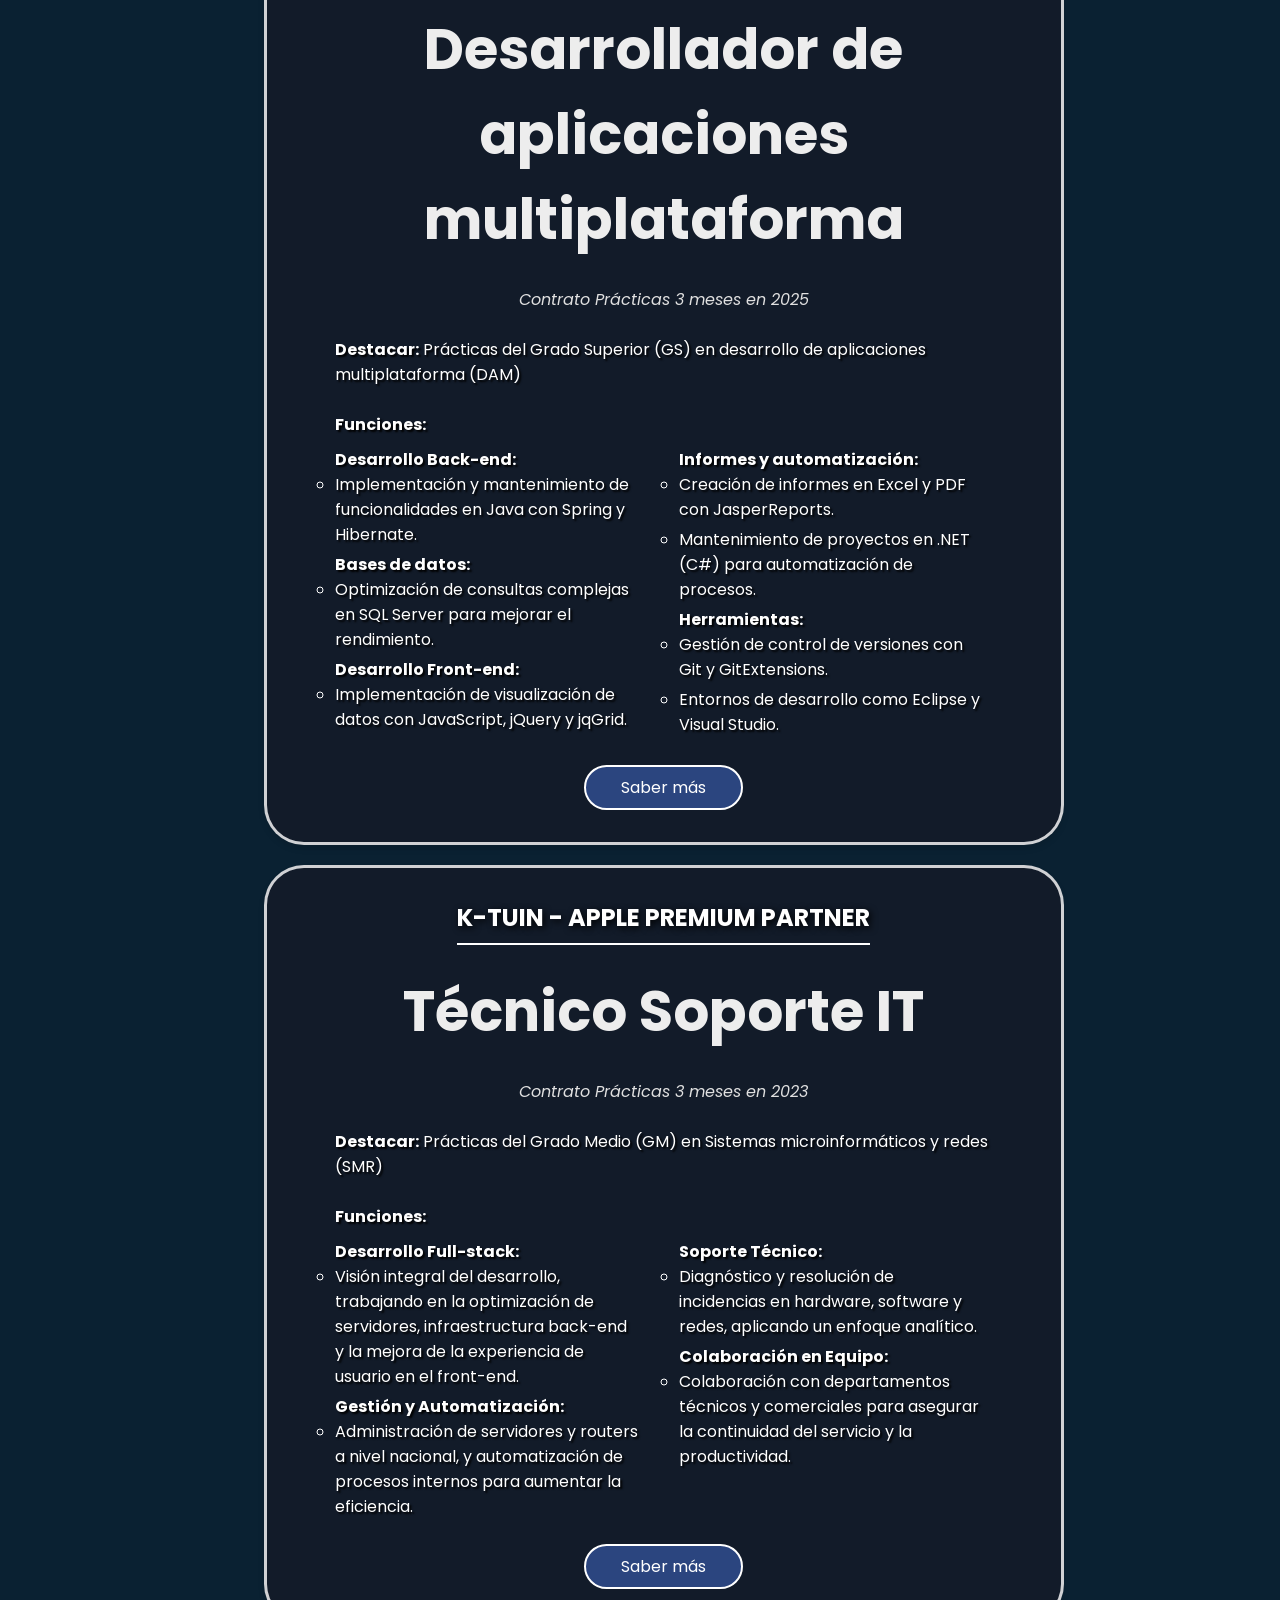
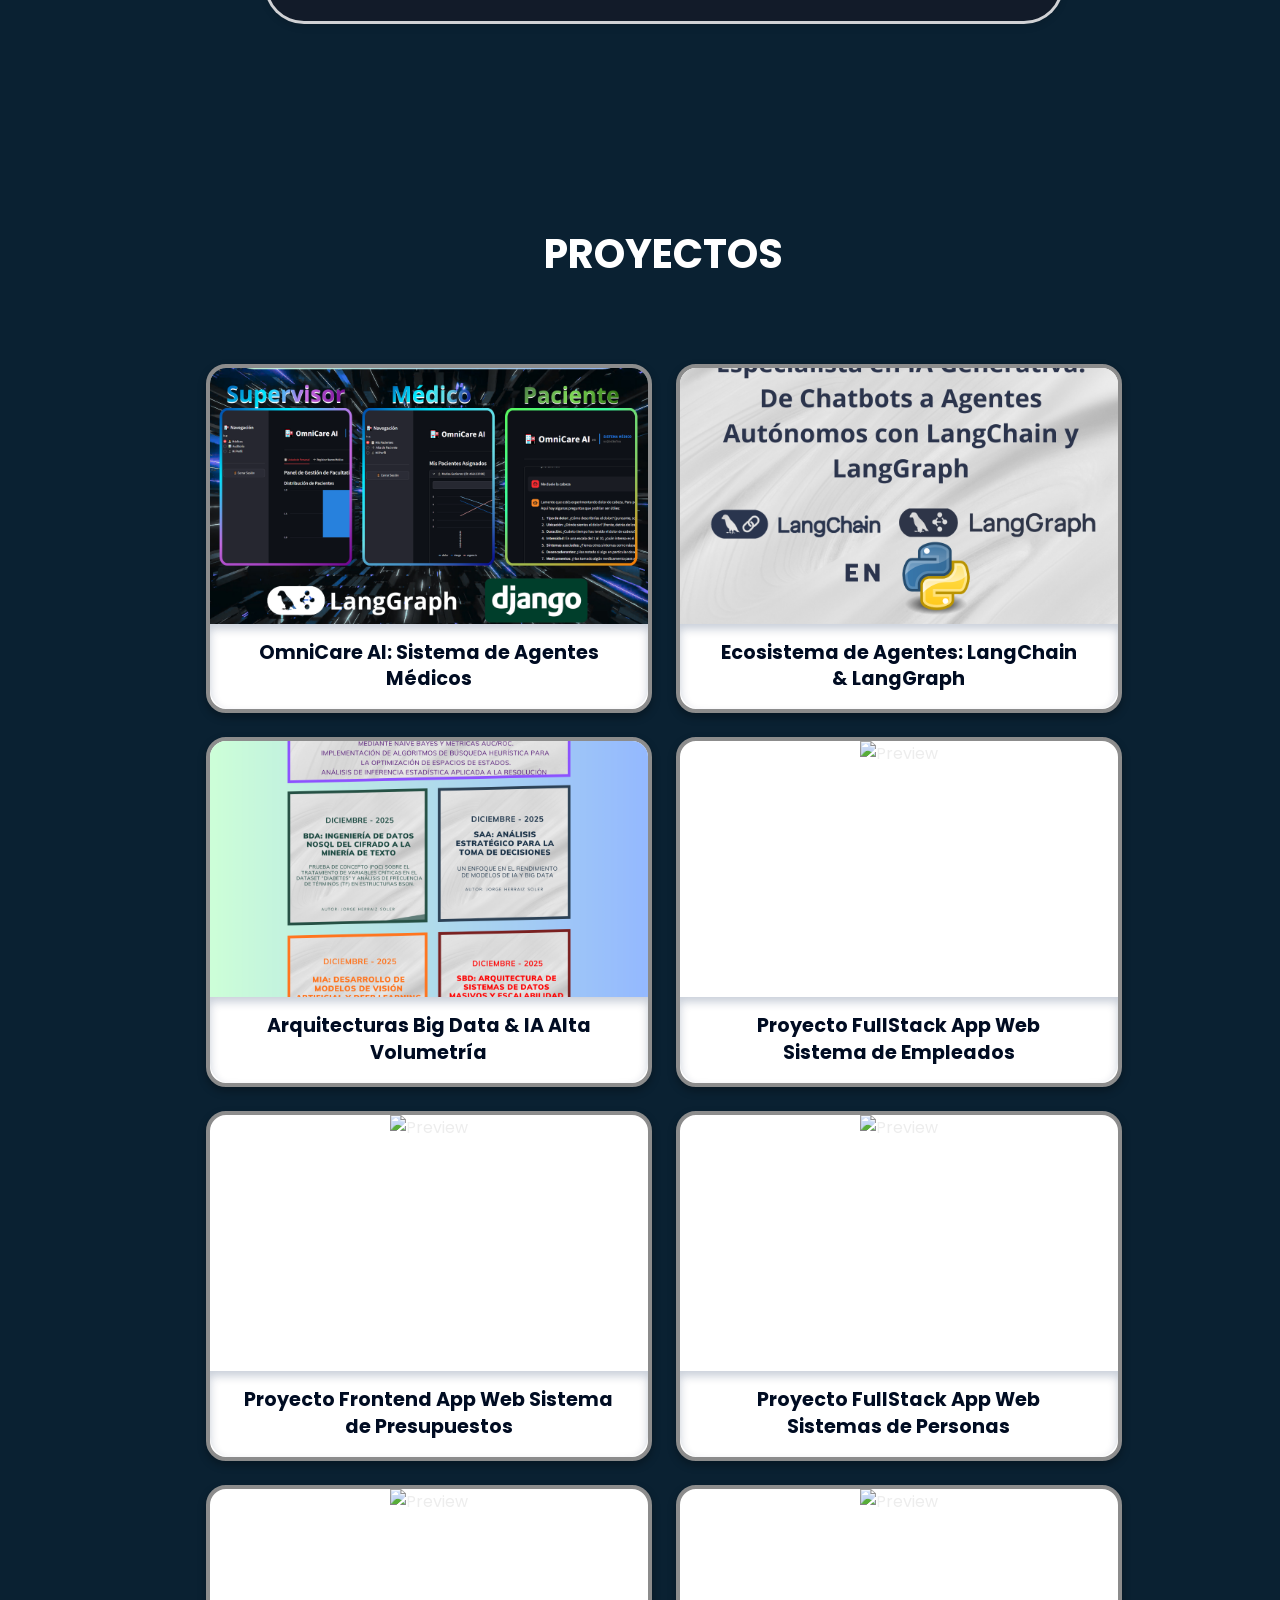
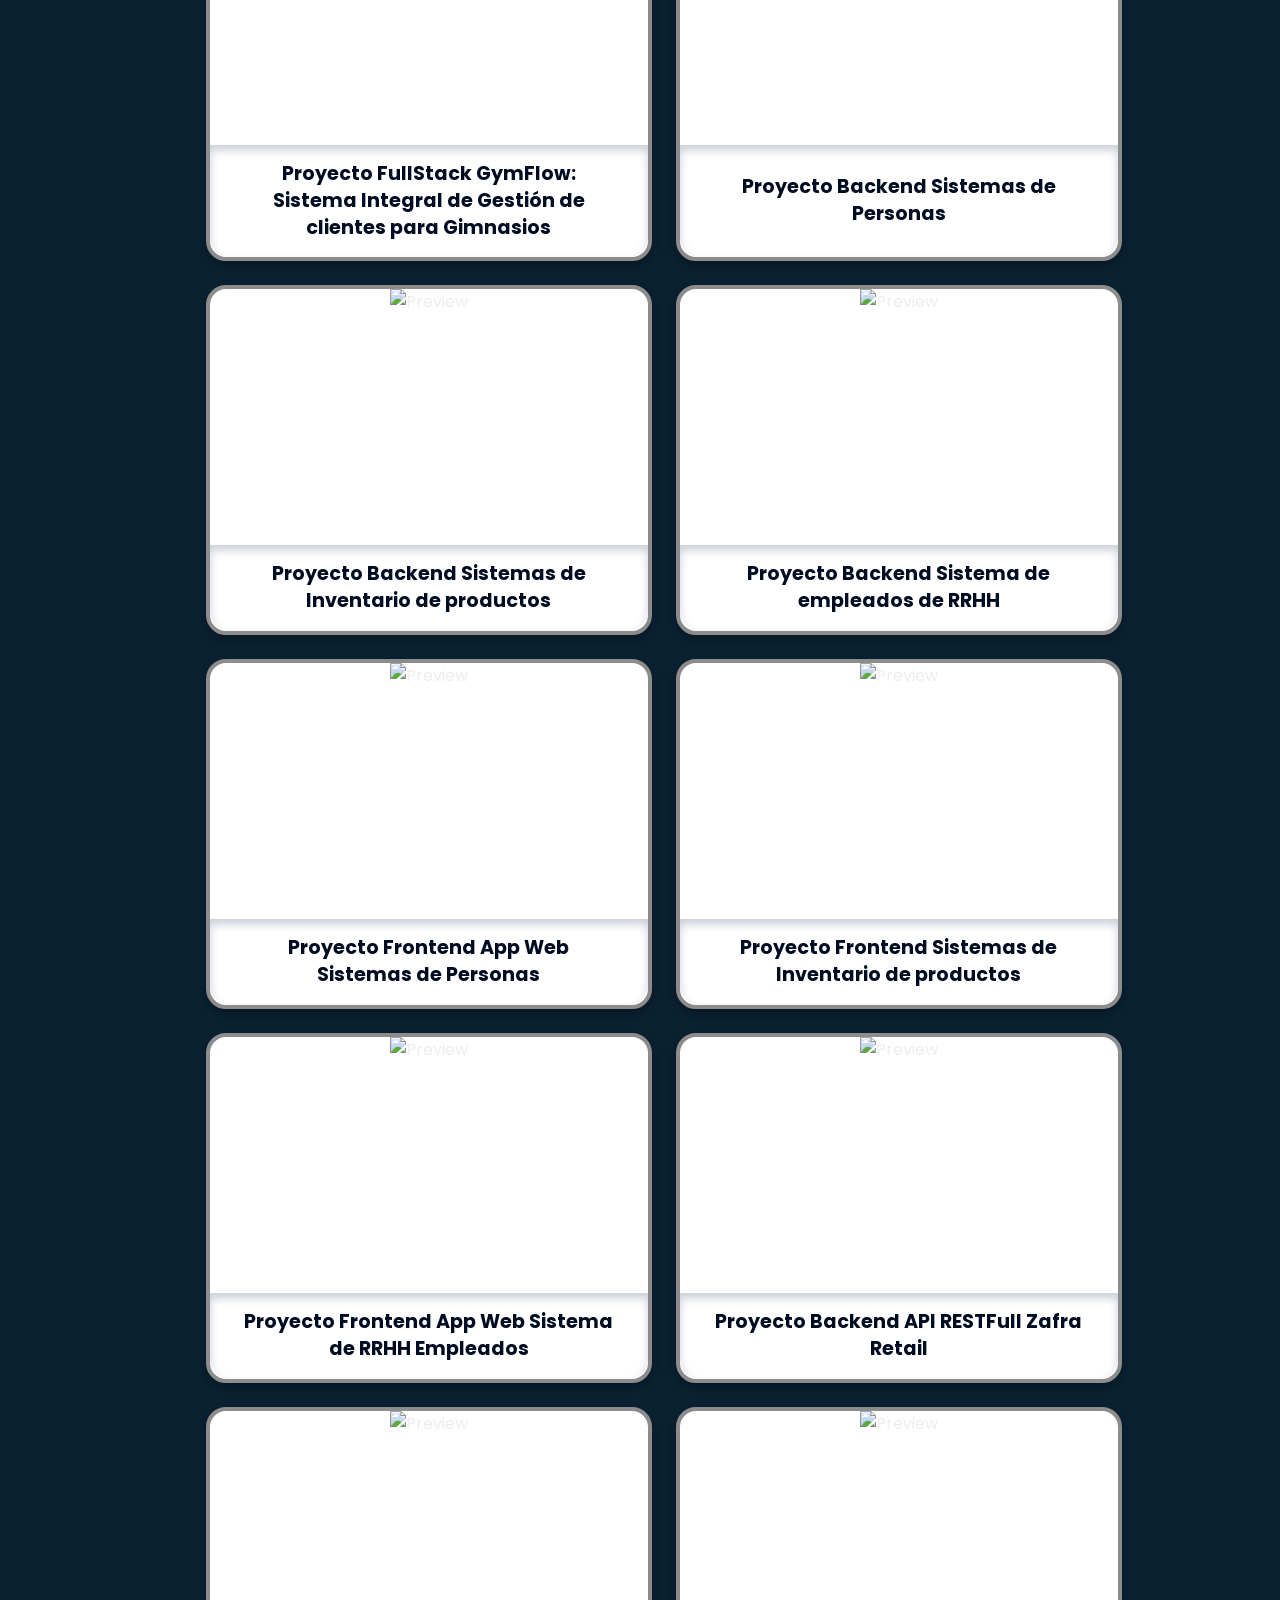
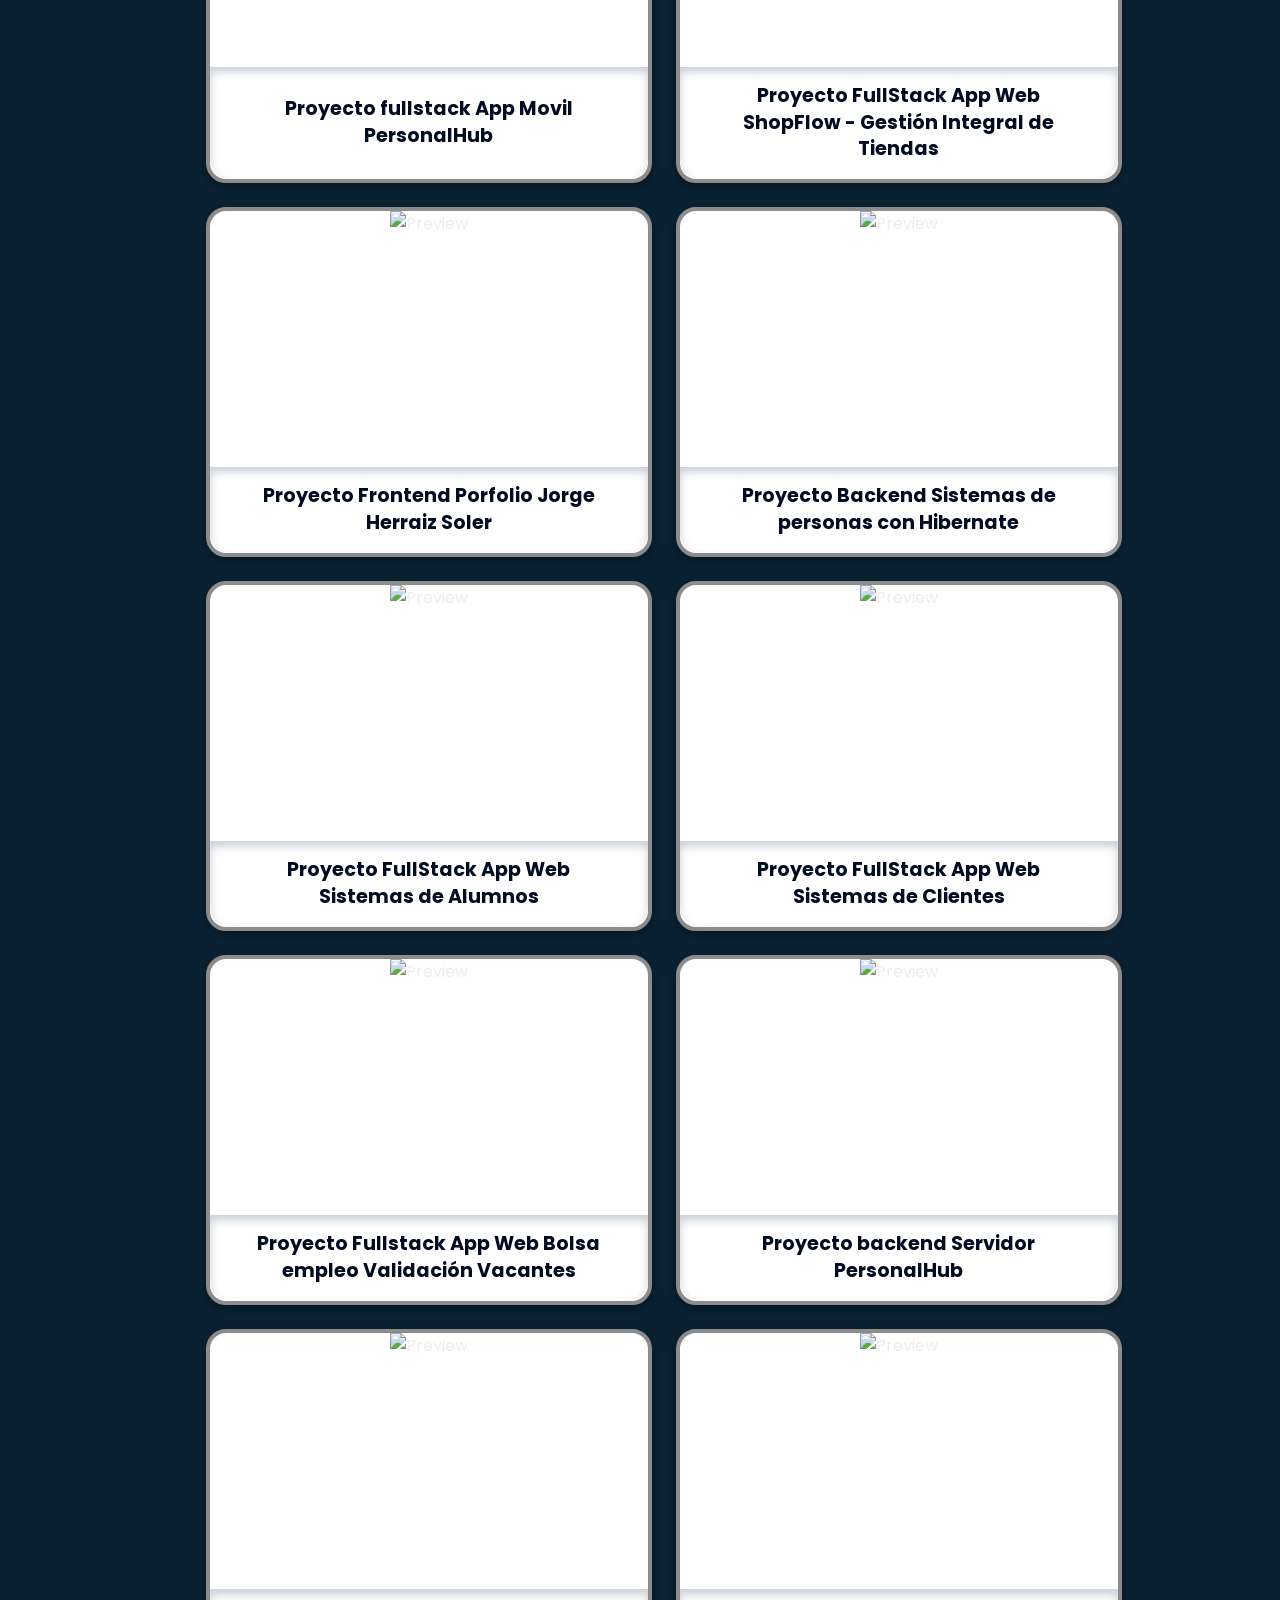
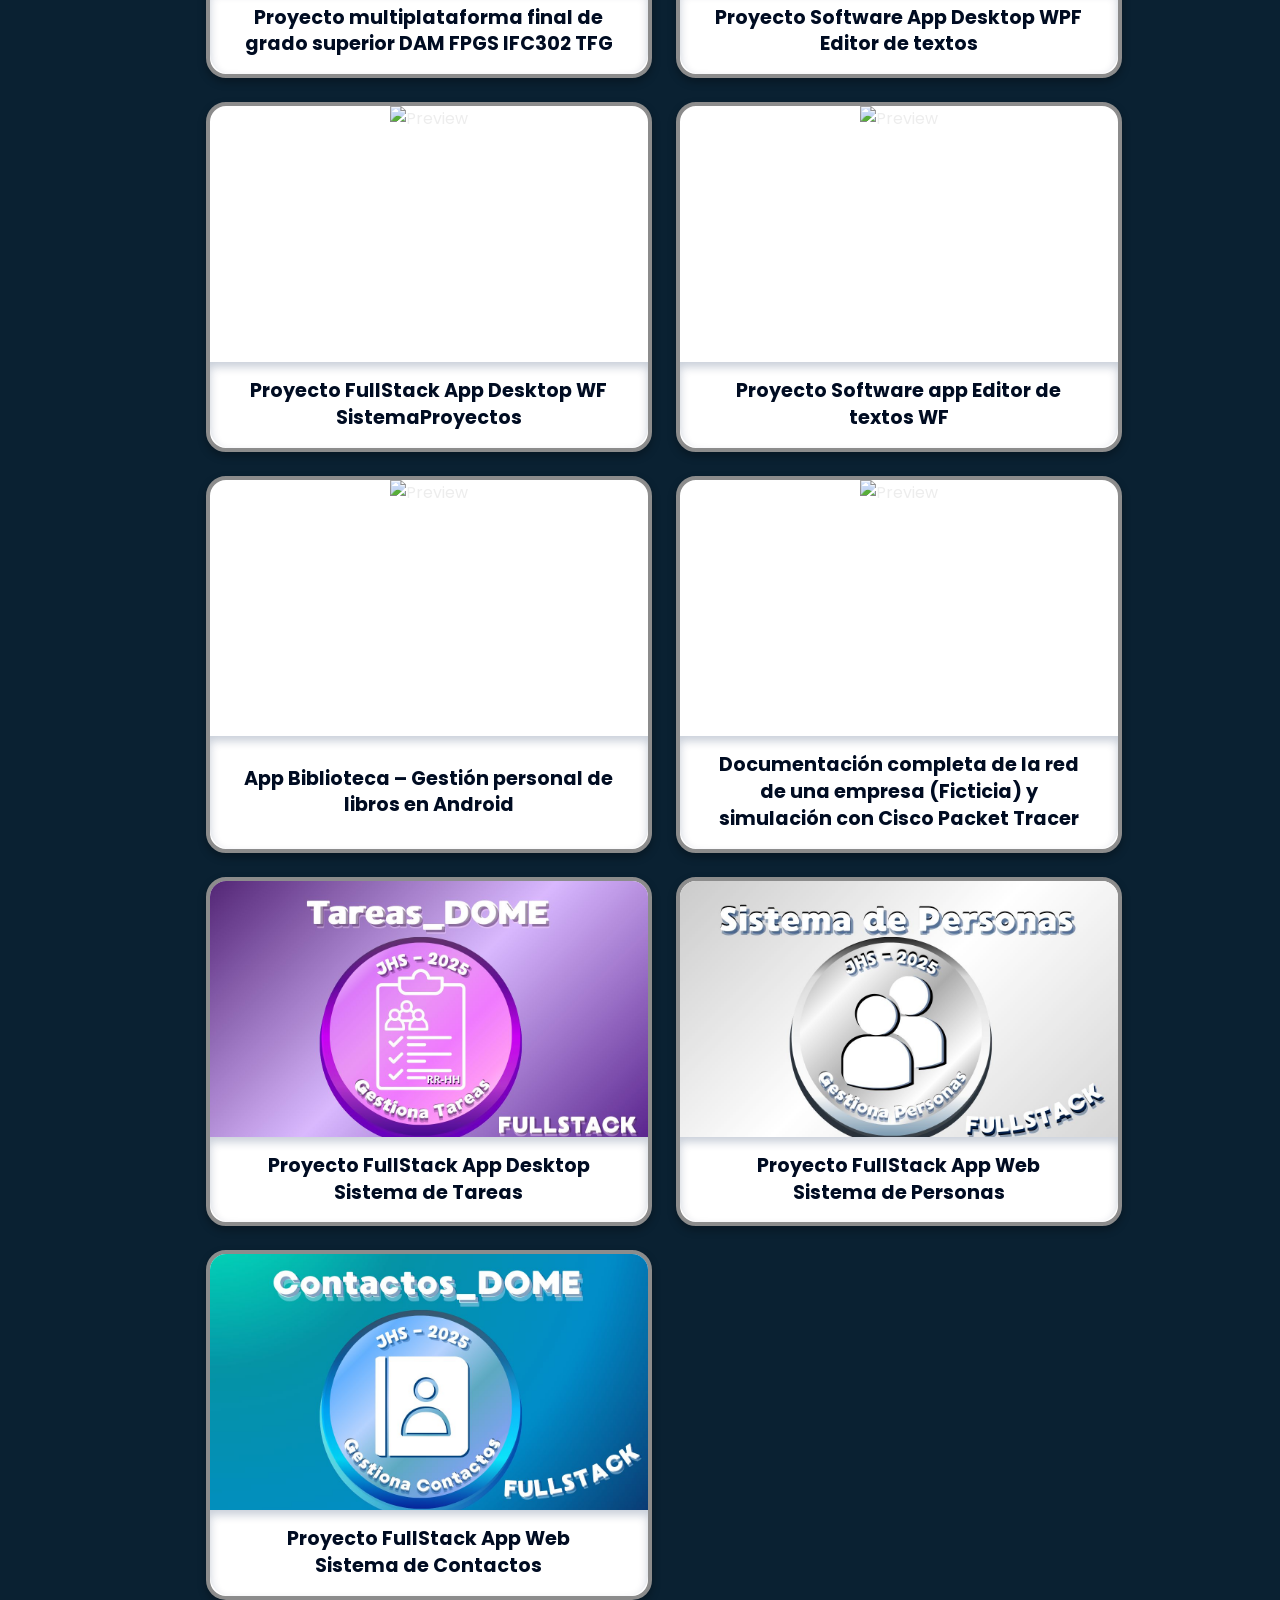
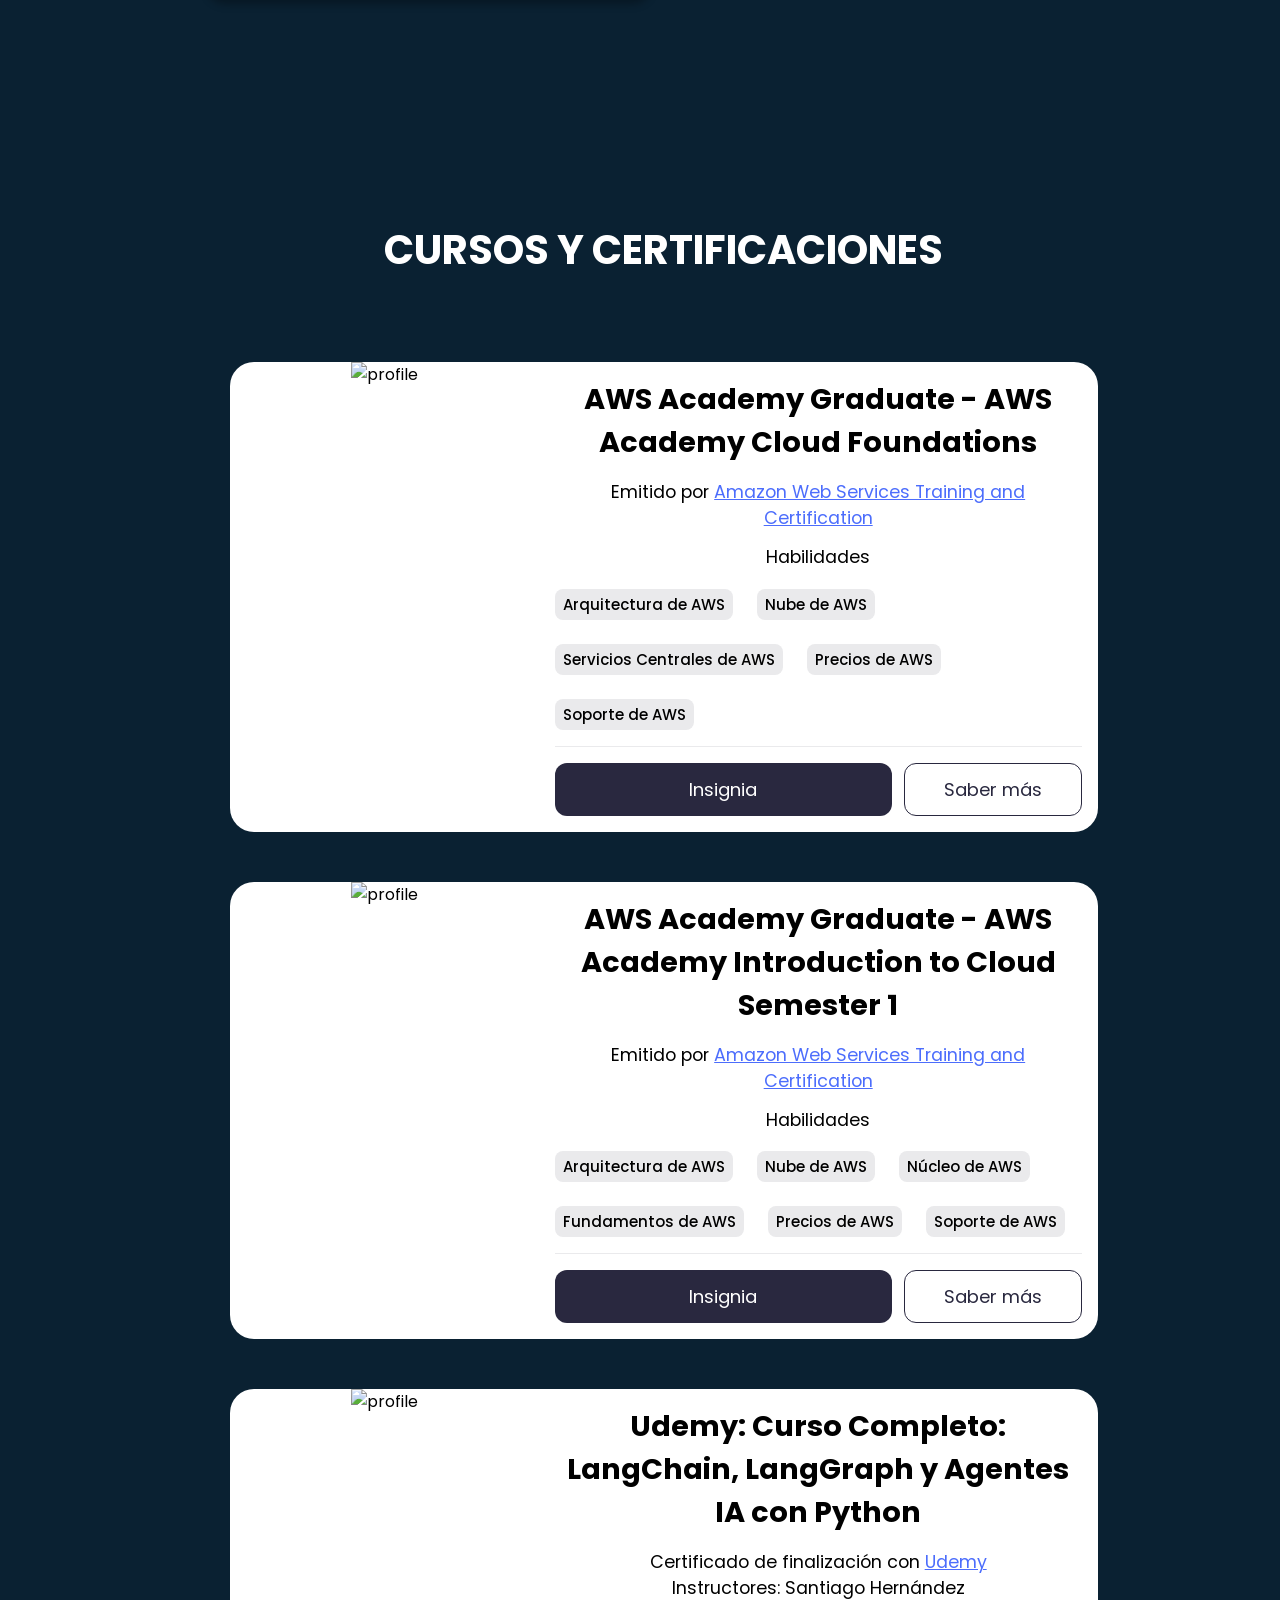
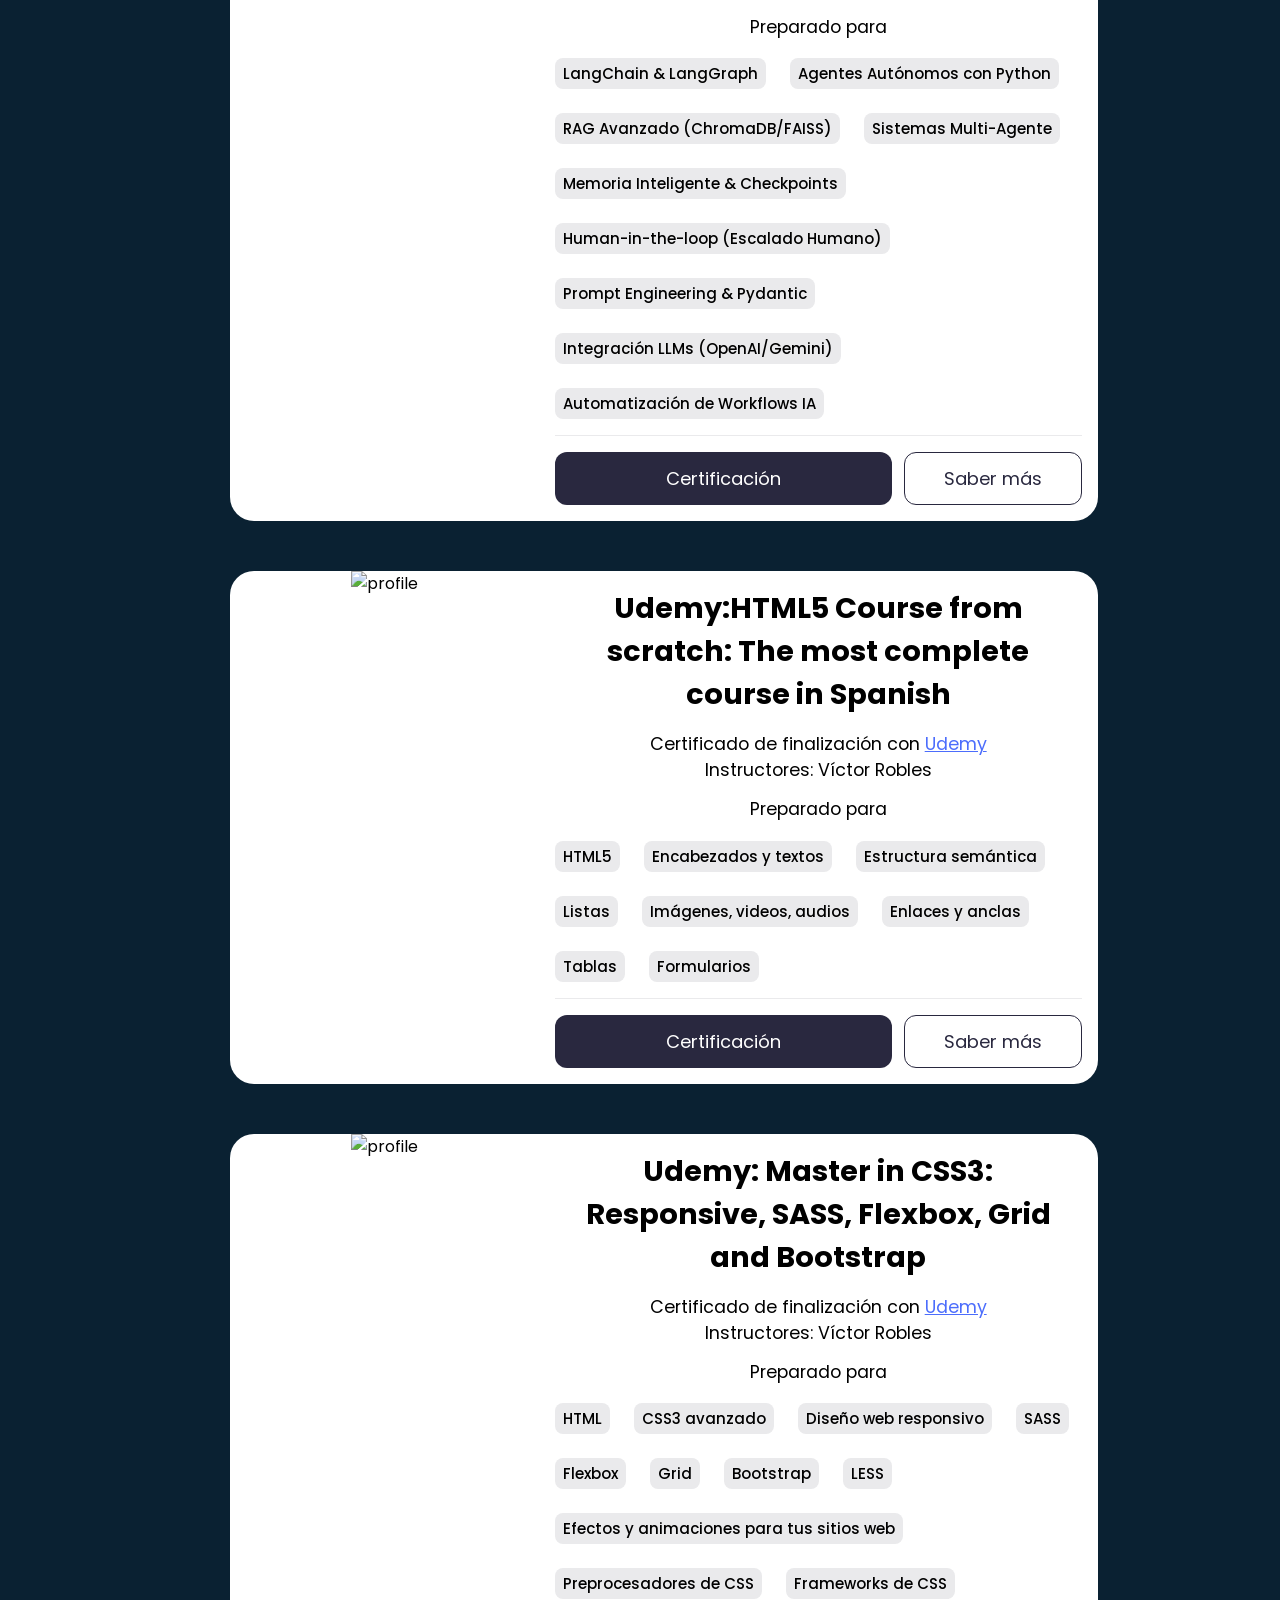
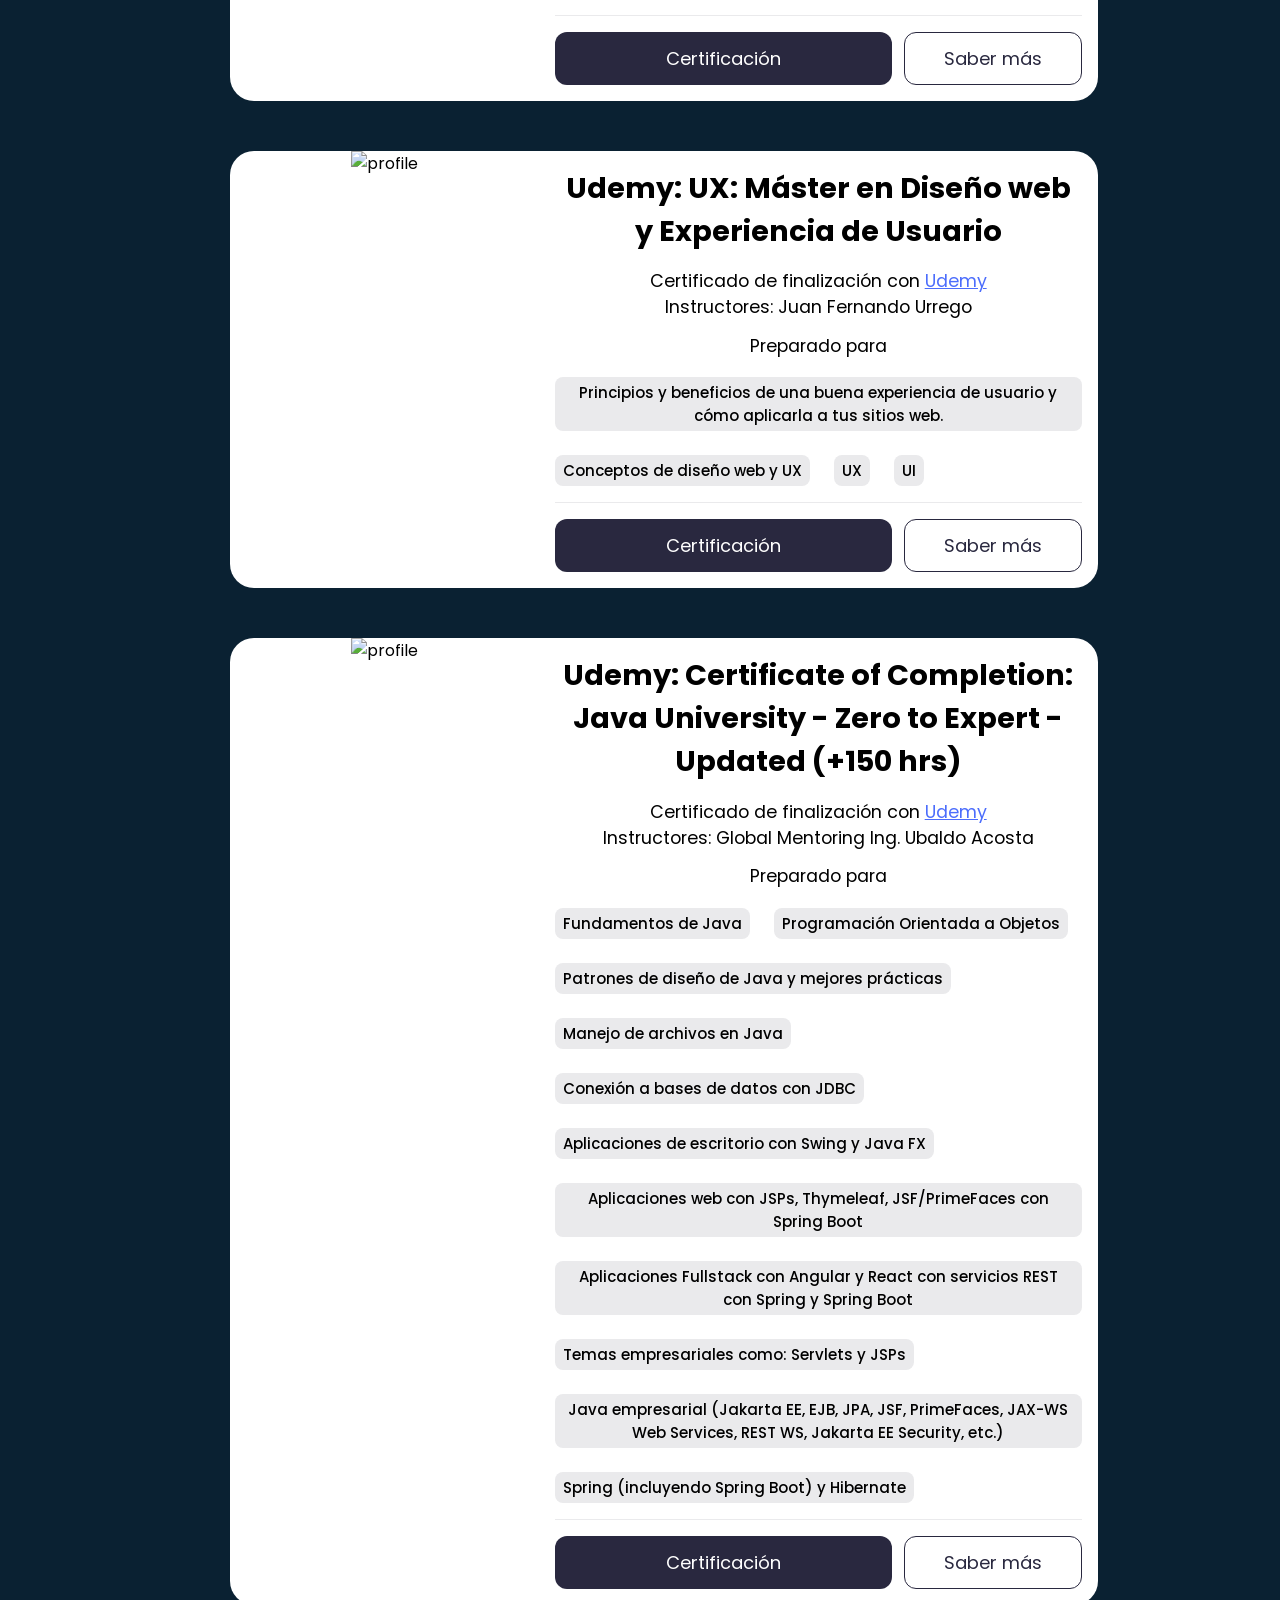
==== commit fbabfcb4: "Refactor code structure for improved readability and maintainability; remove redundant code blocks a" ====
--- a/indexSpanish.html
+++ b/indexSpanish.html
@@ -239,7 +239,7 @@
         </div>
     </nav>
 
-    <label for="mobile-nav">Navegación:</label>
+    <label for="mobile-nav" class="visually-hidden">Navegación:</label>
     <select id="mobile-nav" class="mobile-nav" onchange="window.location.href=this.value">
         <option value="" selected disabled>Selecciona una sección</option>
         <option value="#contenedorSeccionesAcademicas">Académico</option>
@@ -298,7 +298,7 @@
 
         <div id="contenedorSeccionesAcademicas">
             <h2 id="Academico" class="titulos">Formación Académica</h2>
-            <sl-tab-group class="centered-tabs" style="--sl-color-primary-500: #04b61f;">
+            <sl-tab-group class="centered-tabs">
                 <sl-tab slot="nav" panel="desarrollador">Desarrollador</sl-tab>
                 <sl-tab slot="nav" panel="bigdata_ia">Big Data - IA</sl-tab>
                 <sl-tab slot="nav" panel="soporte_it">Soporte IT</sl-tab>
@@ -330,7 +330,7 @@
                             </ul>
                         </div>
                         <a href="https://www.todofp.es/que-estudiar/familias-profesionales/informatica-comunicaciones/des-aplicaciones-multiplataforma.html"
-                            target="_blank" class="panel-link">Saber más</a>
+                            rel="noopener noreferrer" target="_blank" class="panel-link">Saber más</a>
                     </div>
                 </sl-tab-panel>
 
@@ -350,7 +350,7 @@
                                 <li>Big Data aplicado.</li>
                             </ul>
                         </div>
-                        <a href="https://www.todofp.es/que-estudiar/familias-profesionales/informatica-comunicaciones/ce-inteligencia-artificial-bigdata.html" target="_blank" class="panel-link">Saber más</a>
+                        <a href="https://www.todofp.es/que-estudiar/familias-profesionales/informatica-comunicaciones/ce-inteligencia-artificial-bigdata.html" rel="noopener noreferrer" target="_blank" class="panel-link">Saber más</a>
                     </div>
                 </sl-tab-panel>
 
@@ -378,18 +378,17 @@
                             </ul>
                         </div>
                         <a href="https://www.todofp.es/que-estudiar/familias-profesionales/informatica-comunicaciones/sistemas-microniformaticos-redes.html"
-                            target="_blank" class="panel-link">Saber más</a>
+                           rel="noopener noreferrer" target="_blank" class="panel-link">Saber más</a>
                     </div>
                 </sl-tab-panel>
 
 
             </sl-tab-group>
         </div>
-
 
         <div id="contenedorSeccionesExperiencia">
             <h2 id="ExperienciaLaboral" class="titulos">Experiencia Laboral</h2>
-            <sl-tab-group class="centered-tabs" style="--sl-color-primary-500: #04b61f;">
+            <sl-tab-group class="centered-tabs">
                 <sl-tab slot="nav" panel="desarrolladorExperiencia">Desarrollador</sl-tab>
                 <sl-tab slot="nav" panel="soporte_itExperiencia">Soporte IT</sl-tab>
 
@@ -496,7 +495,7 @@
                         </div>
                         <br>
                         <a href="https://www.k-tuin.com/"
-                            target="_blank" class="panel-link">Saber más</a>
+                            rel="noopener noreferrer" target="_blank" class="panel-link">Saber más</a>
                     </div>
                 </sl-tab-panel>
 
@@ -509,227 +508,252 @@
             <div class="articles">
                 <article class="project-card" data-project-id="1_es">
                     <figure>
-                        <img src="Media/Proyectos/Proyecto1/imagenPrincipal.jpeg" alt="Preview">
+                        <img src="Media/Proyectos/Proyecto1/banner_github_OmniCareAI.png" alt="Preview">
+                    </figure>
+                    <div class="article-preview">
+                        <h2>OmniCare AI: Sistema de Agentes Médicos</h2>
+                    </div>
+                </article>
+
+                <article class="project-card" data-project-id="2_es">
+                    <figure>
+                        <img src="Media/Proyectos/Proyecto2/portada_pequeña_proyecto_LangChain_LangGraph.png" alt="Preview">
+                    </figure>
+                    <div class="article-preview">
+                        <h2>Ecosistema de Agentes: LangChain & LangGraph</h2>
+                    </div>
+                </article>
+                <article class="project-card" data-project-id="3_es">
+                    <figure>
+                        <img src="Media/Proyectos/Proyecto3/Portada_Informes_IA_BigData.png" alt="Preview">
+                    </figure>
+                    <div class="article-preview">
+                        <h2>Arquitecturas Big Data & IA Alta Volumetría</h2>
+                    </div>
+                </article>
+                <article class="project-card" data-project-id="4_es">
+                    <figure>
+                        <img src="Media/Proyectos/Proyecto4/imagenPrincipal.jpeg" alt="Preview">
+                    </figure>
+                    <div class="article-preview">
+                        <h2>Proyecto FullStack App Web Sistema de Empleados</h2>
+                    </div>
+                </article>
+                <article class="project-card" data-project-id="5_es">
+                    <figure>
+                        <img src="Media/Proyectos/Proyecto5/imagenPrincipal.jpeg" alt="Preview">
+                    </figure>
+                    <div class="article-preview">
+                        <h2>Proyecto Frontend App Web Sistema de Presupuestos</h2>
+                    </div>
+                </article>
+                <article class="project-card" data-project-id="6_es">
+                    <figure>
+                        <img src="Media/Proyectos/Proyecto6/imagenPrincipal.jpeg" alt="Preview">
+                    </figure>
+                    <div class="article-preview">
+                        <h2>Proyecto FullStack App Web Sistemas de Personas</h2>
+                    </div>
+                </article>
+                <article class="project-card" data-project-id="7_es">
+                    <figure>
+                        <img src="Media/Proyectos/Proyecto7/imagenPrincipal.jpeg" alt="Preview">
+                    </figure>
+                    <div class="article-preview">
+                        <h2>Proyecto FullStack GymFlow: Sistema Integral de Gestión de clientes para Gimnasios</h2>
+                    </div>
+                </article>
+                <article class="project-card" data-project-id="8_es">
+                    <figure>
+                        <img src="Media/Proyectos/Proyecto8/imagenPrincipal.jpeg" alt="Preview">
+                    </figure>
+                    <div class="article-preview">
+                        <h2>Proyecto Backend Sistemas de Personas</h2>
+                    </div>
+                </article>
+                <article class="project-card" data-project-id="9_es">
+                    <figure>
+                        <img src="Media/Proyectos/Proyecto9/imagenPrincipal.jpeg" alt="Preview">
+                    </figure>
+                    <div class="article-preview">
+                        <h2>Proyecto Backend Sistemas de Inventario de productos</h2>
+                    </div>
+                </article>
+                <article class="project-card" data-project-id="10_es">
+                    <figure>
+                        <img src="Media/Proyectos/Proyecto10/imagenPrincipal.jpeg" alt="Preview">
+                    </figure>
+                    <div class="article-preview">
+                        <h2>Proyecto Backend Sistema de empleados de RRHH</h2>
+                    </div>
+                </article>
+                <article class="project-card" data-project-id="11_es">
+                    <figure>
+                        <img src="Media/Proyectos/Proyecto11/imagenPrincipal.jpeg" alt="Preview">
+                    </figure>
+                    <div class="article-preview">
+                        <h2>Proyecto Frontend App Web Sistemas de Personas</h2>
+                    </div>
+                </article>
+                <article class="project-card" data-project-id="12_es">
+                    <figure>
+                        <img src="Media/Proyectos/Proyecto12/imagenPrincipal.jpeg" alt="Preview">
+                    </figure>
+                    <div class="article-preview">
+                        <h2>Proyecto Frontend Sistemas de Inventario de productos</h2>
+                    </div>
+                </article>
+                <article class="project-card" data-project-id="13_es">
+                    <figure>
+                        <img src="Media/Proyectos/Proyecto13/imagenPrincipal.jpeg" alt="Preview">
+                    </figure>
+                    <div class="article-preview">
+                        <h2>Proyecto Frontend App Web Sistema de RRHH Empleados</h2>
+                    </div>
+                </article>
+                <article class="project-card" data-project-id="14_es">
+                    <figure>
+                        <img src="Media/Proyectos/Proyecto14/imagenPrincipal.jpeg" alt="Preview">
+                    </figure>
+                    <div class="article-preview">
+                        <h2>Proyecto Backend API RESTFull Zafra Retail</h2>
+                    </div>
+                </article>
+                <article class="project-card" data-project-id="15_es">
+                    <figure>
+                        <img src="Media/Proyectos/Proyecto15/imagenPrincipal.jpeg" alt="Preview">
+                    </figure>
+                    <div class="article-preview">
+                        <h2>Proyecto fullstack App Movil PersonalHub</h2>
+                    </div>
+                </article>
+                <article class="project-card" data-project-id="16_es">
+                    <figure>
+                        <img src="Media/Proyectos/Proyecto16/imagenPrincipal.jpeg" alt="Preview">
+                    </figure>
+                    <div class="article-preview">
+                        <h2>Proyecto FullStack App Web ShopFlow - Gestión Integral de Tiendas</h2>
+                    </div>
+                </article>
+                <article class="project-card" data-project-id="17_es">
+                    <figure>
+                        <img src="Media/Proyectos/Proyecto17/imagenPrincipal.jpg" alt="Preview">
+                    </figure>
+                    <div class="article-preview">
+                        <h2>Proyecto Frontend Porfolio Jorge Herraiz Soler</h2>
+                    </div>
+                </article>
+                <article class="project-card" data-project-id="18_es">
+                    <figure>
+                        <img src="Media/Proyectos/Proyecto18/imagenPrincipal.jpeg" alt="Preview">
+                    </figure>
+                    <div class="article-preview">
+                        <h2>Proyecto Backend Sistemas de personas con Hibernate</h2>
+                    </div>
+                </article>
+                <article class="project-card" data-project-id="19_es">
+                    <figure>
+                        <img src="Media/Proyectos/Proyecto19/imagenPrincipal.jpeg" alt="Preview">
+                    </figure>
+                    <div class="article-preview">
+                        <h2>Proyecto FullStack App Web Sistemas de Alumnos</h2>
+                    </div>
+                </article>
+                <article class="project-card" data-project-id="20_es">
+                    <figure>
+                        <img src="Media/Proyectos/Proyecto20/imagenPrincipal.jpeg" alt="Preview">
+                    </figure>
+                    <div class="article-preview">
+                        <h2>Proyecto FullStack App Web Sistemas de Clientes</h2>
+                    </div>
+                </article>
+                <article class="project-card" data-project-id="21_es">
+                    <figure>
+                        <img src="Media/Proyectos/Proyecto21/imagenPrincipal.jpeg" alt="Preview">
+                    </figure>
+                    <div class="article-preview">
+                        <h2>Proyecto Fullstack App Web Bolsa empleo Validación Vacantes</h2>
+                    </div>
+                </article>
+                <article class="project-card" data-project-id="22_es">
+                    <figure>
+                        <img src="Media/Proyectos/Proyecto22/imagenPrincipal.jpeg" alt="Preview">
+                    </figure>
+                    <div class="article-preview">
+                        <h2>Proyecto backend Servidor PersonalHub</h2>
+                    </div>
+                </article>
+                <article class="project-card" data-project-id="23_es">
+                    <figure>
+                        <img src="Media/Proyectos/Proyecto23/imagenPrincipal.png" alt="Preview">
+                    </figure>
+                    <div class="article-preview">
+                        <h2>Proyecto multiplataforma final de grado superior DAM FPGS IFC302 TFG</h2>
+                    </div>
+                </article>
+                <article class="project-card" data-project-id="24_es">
+                    <figure>
+                        <img src="Media/Proyectos/Proyecto24/imagenPrincipal.jpg" alt="Preview">
+                    </figure>
+                    <div class="article-preview">
+                        <h2>Proyecto Software App Desktop WPF Editor de textos</h2>
+                    </div>
+                </article>
+                <article class="project-card" data-project-id="25_es">
+                    <figure>
+                        <img src="Media/Proyectos/Proyecto25/imagenPrincipal.jpg" alt="Preview">
+                    </figure>
+                    <div class="article-preview">
+                        <h2>Proyecto FullStack App Desktop WF SistemaProyectos</h2>
+                    </div>
+                </article>
+                <article class="project-card" data-project-id="26_es">
+                    <figure>
+                        <img src="Media/Proyectos/Proyecto26/imagenPrincipal.jpg" alt="Preview">
+                    </figure>
+                    <div class="article-preview">
+                        <h2>Proyecto Software app Editor de textos WF</h2>
+                    </div>
+                </article>
+                <article class="project-card" data-project-id="27_es">
+                    <figure>
+                        <img src="Media/Proyectos/Proyecto27/imagenPrincipal.jpeg" alt="Preview">
+                    </figure>
+                    <div class="article-preview">
+                        <h2>App Biblioteca – Gestión personal de libros en Android</h2>
+                    </div>
+                </article>
+                <article class="project-card" data-project-id="28_es">
+                    <figure>
+                        <img src="Media/Proyectos/Proyecto28/imagenPrincipal.jpg" alt="Preview">
+                    </figure>
+                    <div class="article-preview">
+                        <h2>Documentación completa de la red de una empresa (Ficticia) y simulación con Cisco Packet Tracer</h2>
+                    </div>
+                </article>
+                <article class="project-card" data-project-id="29_es">
+                    <figure>
+                        <img src="Media/Proyectos/Proyecto29/imagenPrincipal.jpeg" alt="Preview">
                     </figure>
                     <div class="article-preview">
                         <h2>Proyecto FullStack App Desktop Sistema de Tareas</h2>
                     </div>
                 </article>
 
-                <article class="project-card" data-project-id="2_es">
-                    <figure>
-                        <img src="Media/Proyectos/Proyecto2/imagenPrincipal.jpeg" alt="Preview">
+                <article class="project-card" data-project-id="30_es">
+                    <figure>
+                        <img src="Media/Proyectos/Proyecto30/imagenPrincipal.jpeg" alt="Preview">
                     </figure>
                     <div class="article-preview">
                         <h2>Proyecto FullStack App Web Sistema de Personas</h2>
                     </div>
                 </article>
-                <article class="project-card" data-project-id="3_es">
-                    <figure>
-                        <img src="Media/Proyectos/Proyecto3/imagenPrincipal.jpeg" alt="Preview">
+                <article class="project-card" data-project-id="31_es">
+                    <figure>
+                        <img src="Media/Proyectos/Proyecto31/imagenPrincipal.jpeg" alt="Preview">
                     </figure>
                     <div class="article-preview">
                         <h2>Proyecto FullStack App Web Sistema de Contactos</h2>
-                    </div>
-                </article>
-                <article class="project-card" data-project-id="4_es">
-                    <figure>
-                        <img src="Media/Proyectos/Proyecto4/imagenPrincipal.jpeg" alt="Preview">
-                    </figure>
-                    <div class="article-preview">
-                        <h2>Proyecto FullStack App Web Sistema de Empleados</h2>
-                    </div>
-                </article>
-                <article class="project-card" data-project-id="5_es">
-                    <figure>
-                        <img src="Media/Proyectos/Proyecto5/imagenPrincipal.jpeg" alt="Preview">
-                    </figure>
-                    <div class="article-preview">
-                        <h2>Proyecto Frontend App Web Sistema de Presupuestos</h2>
-                    </div>
-                </article>
-                <article class="project-card" data-project-id="6_es">
-                    <figure>
-                        <img src="Media/Proyectos/Proyecto6/imagenPrincipal.jpeg" alt="Preview">
-                    </figure>
-                    <div class="article-preview">
-                        <h2>Proyecto FullStack App Web Sistemas de Personas</h2>
-                    </div>
-                </article>
-                <article class="project-card" data-project-id="7_es">
-                    <figure>
-                        <img src="Media/Proyectos/Proyecto7/imagenPrincipal.jpeg" alt="Preview">
-                    </figure>
-                    <div class="article-preview">
-                        <h2>Proyecto FullStack GymFlow: Sistema Integral de Gestión de clientes para Gimnasios</h2>
-                    </div>
-                </article>
-                <article class="project-card" data-project-id="8_es">
-                    <figure>
-                        <img src="Media/Proyectos/Proyecto8/imagenPrincipal.jpeg" alt="Preview">
-                    </figure>
-                    <div class="article-preview">
-                        <h2>Proyecto Backend Sistemas de Personas</h2>
-                    </div>
-                </article>
-                <article class="project-card" data-project-id="9_es">
-                    <figure>
-                        <img src="Media/Proyectos/Proyecto9/imagenPrincipal.jpeg" alt="Preview">
-                    </figure>
-                    <div class="article-preview">
-                        <h2>Proyecto Backend Sistemas de Inventario de productos</h2>
-                    </div>
-                </article>
-                <article class="project-card" data-project-id="10_es">
-                    <figure>
-                        <img src="Media/Proyectos/Proyecto10/imagenPrincipal.jpeg" alt="Preview">
-                    </figure>
-                    <div class="article-preview">
-                        <h2>Proyecto Backend Sistema de empleados de RRHH</h2>
-                    </div>
-                </article>
-                <article class="project-card" data-project-id="11_es">
-                    <figure>
-                        <img src="Media/Proyectos/Proyecto11/imagenPrincipal.jpeg" alt="Preview">
-                    </figure>
-                    <div class="article-preview">
-                        <h2>Proyecto Frontend App Web Sistemas de Personas</h2>
-                    </div>
-                </article>
-                <article class="project-card" data-project-id="12_es">
-                    <figure>
-                        <img src="Media/Proyectos/Proyecto12/imagenPrincipal.jpeg" alt="Preview">
-                    </figure>
-                    <div class="article-preview">
-                        <h2>Proyecto Frontend Sistemas de Inventario de productos</h2>
-                    </div>
-                </article>
-                <article class="project-card" data-project-id="13_es">
-                    <figure>
-                        <img src="Media/Proyectos/Proyecto13/imagenPrincipal.jpeg" alt="Preview">
-                    </figure>
-                    <div class="article-preview">
-                        <h2>Proyecto Frontend App Web Sistema de RRHH Empleados</h2>
-                    </div>
-                </article>
-                <article class="project-card" data-project-id="14_es">
-                    <figure>
-                        <img src="Media/Proyectos/Proyecto14/imagenPrincipal.jpeg" alt="Preview">
-                    </figure>
-                    <div class="article-preview">
-                        <h2>Proyecto Backend API RESTFull Zafra Retail</h2>
-                    </div>
-                </article>
-                <article class="project-card" data-project-id="15_es">
-                    <figure>
-                        <img src="Media/Proyectos/Proyecto15/imagenPrincipal.jpeg" alt="Preview">
-                    </figure>
-                    <div class="article-preview">
-                        <h2>Proyecto fullstack App Movil PersonalHub</h2>
-                    </div>
-                </article>
-                <article class="project-card" data-project-id="16_es">
-                    <figure>
-                        <img src="Media/Proyectos/Proyecto16/imagenPrincipal.jpeg" alt="Preview">
-                    </figure>
-                    <div class="article-preview">
-                        <h2>Proyecto FullStack App Web ShopFlow - Gestión Integral de Tiendas</h2>
-                    </div>
-                </article>
-                <article class="project-card" data-project-id="17_es">
-                    <figure>
-                        <img src="Media/Proyectos/Proyecto17/imagenPrincipal.jpg" alt="Preview">
-                    </figure>
-                    <div class="article-preview">
-                        <h2>Proyecto Frontend Porfolio Jorge Herraiz Soler</h2>
-                    </div>
-                </article>
-                <article class="project-card" data-project-id="18_es">
-                    <figure>
-                        <img src="Media/Proyectos/Proyecto18/imagenPrincipal.jpeg" alt="Preview">
-                    </figure>
-                    <div class="article-preview">
-                        <h2>Proyecto Backend Sistemas de personas con Hibernate</h2>
-                    </div>
-                </article>
-                <article class="project-card" data-project-id="19_es">
-                    <figure>
-                        <img src="Media/Proyectos/Proyecto19/imagenPrincipal.jpeg" alt="Preview">
-                    </figure>
-                    <div class="article-preview">
-                        <h2>Proyecto FullStack App Web Sistemas de Alumnos</h2>
-                    </div>
-                </article>
-                <article class="project-card" data-project-id="20_es">
-                    <figure>
-                        <img src="Media/Proyectos/Proyecto20/imagenPrincipal.jpeg" alt="Preview">
-                    </figure>
-                    <div class="article-preview">
-                        <h2>Proyecto FullStack App Web Sistemas de Clientes</h2>
-                    </div>
-                </article>
-                <article class="project-card" data-project-id="21_es">
-                    <figure>
-                        <img src="Media/Proyectos/Proyecto21/imagenPrincipal.jpeg" alt="Preview">
-                    </figure>
-                    <div class="article-preview">
-                        <h2>Proyecto Fullstack App Web Bolsa empleo Validación Vacantes</h2>
-                    </div>
-                </article>
-                <article class="project-card" data-project-id="22_es">
-                    <figure>
-                        <img src="Media/Proyectos/Proyecto22/imagenPrincipal.jpeg" alt="Preview">
-                    </figure>
-                    <div class="article-preview">
-                        <h2>Proyecto backend Servidor PersonalHub</h2>
-                    </div>
-                </article>
-                <article class="project-card" data-project-id="23_es">
-                    <figure>
-                        <img src="Media/Proyectos/Proyecto23/imagenPrincipal.png" alt="Preview">
-                    </figure>
-                    <div class="article-preview">
-                        <h2>Proyecto multiplataforma final de grado superior DAM FPGS IFC302 TFG</h2>
-                    </div>
-                </article>
-                <article class="project-card" data-project-id="24_es">
-                    <figure>
-                        <img src="Media/Proyectos/Proyecto24/imagenPrincipal.jpg" alt="Preview">
-                    </figure>
-                    <div class="article-preview">
-                        <h2>Proyecto Software App Desktop WPF Editor de textos</h2>
-                    </div>
-                </article>
-                <article class="project-card" data-project-id="25_es">
-                    <figure>
-                        <img src="Media/Proyectos/Proyecto25/imagenPrincipal.jpg" alt="Preview">
-                    </figure>
-                    <div class="article-preview">
-                        <h2>Proyecto FullStack App Desktop WF SistemaProyectos</h2>
-                    </div>
-                </article>
-                <article class="project-card" data-project-id="26_es">
-                    <figure>
-                        <img src="Media/Proyectos/Proyecto26/imagenPrincipal.jpg" alt="Preview">
-                    </figure>
-                    <div class="article-preview">
-                        <h2>Proyecto Software app Editor de textos WF</h2>
-                    </div>
-                </article>
-                <article class="project-card" data-project-id="27_es">
-                    <figure>
-                        <img src="Media/Proyectos/Proyecto27/imagenPrincipal.jpeg" alt="Preview">
-                    </figure>
-                    <div class="article-preview">
-                        <h2>App Biblioteca – Gestión personal de libros en Android</h2>
-                    </div>
-                </article>
-                <article class="project-card" data-project-id="28_es">
-                    <figure>
-                        <img src="Media/Proyectos/Proyecto28/imagenPrincipal.jpg" alt="Preview">
-                    </figure>
-                    <div class="article-preview">
-                        <h2>Documentación completa de la red de una empresa (Ficticia) y simulación con Cisco Packet Tracer</h2>
                     </div>
                 </article>
             </div>
@@ -748,6 +772,7 @@
         <!-- Sección cursos certificaciones o insignias-->
         <div id="contenedorSeccionesCCI">
             <h2 id="Academico" class="titulos">Cursos y Certificaciones</h2>
+            <!-- AWS Academy Graduate - AWS Academy Cloud Foundations -->
             <div class="containerCCI">
                 <article class="cardCCI card_AWS_CCI">
                     <div class='backgroundCCI'>
@@ -781,6 +806,7 @@
                     </div>
                 </article>
             </div>
+            <!--  AWS Academy Graduate - AWS Academy Introduction to Cloud Semester 1 -->
             <div class="containerCCI">
                 <article class="cardCCI card_AWS_CCI">
                     <div class='backgroundCCI'>
@@ -816,6 +842,47 @@
                 </article>
             </div>
 
+            <!--  Udemy:HTML5 Course from scratch: The most complete course in Spanish -->
+            <div class="containerCCI">
+                <article class="cardCCI card_UDEMY_CCI">
+                    <div class='backgroundCCI'>
+                        <img src="Media/udemy2.jpg" alt="profile">
+                    </div>
+                    <div class='contentCCI'>
+                        <h2>Udemy: Curso Completo: LangChain, LangGraph y Agentes IA con Python</h2>
+                        <p>
+                            Certificado de finalización con
+                            <a href="https://www.udemy.com/" rel="noopener noreferrer" target="_blank" title="Udemy"> Udemy</a>
+                            <br>
+                            Instructores: Santiago Hernández
+                        </p>
+                        <p>Preparado para</p>
+                        <ul class="chipsCCI">
+                            <li class="chipCCI">LangChain & LangGraph</li>
+                            <li class="chipCCI">Agentes Autónomos con Python</li>
+                            <li class="chipCCI">RAG Avanzado (ChromaDB/FAISS)</li>
+                            <li class="chipCCI">Sistemas Multi-Agente</li>
+                            <li class="chipCCI">Memoria Inteligente & Checkpoints</li>
+                            <li class="chipCCI">Human-in-the-loop (Escalado Humano)</li>
+                            <li class="chipCCI">Prompt Engineering & Pydantic</li>
+                            <li class="chipCCI">Integración LLMs (OpenAI/Gemini)</li>
+                            <li class="chipCCI">Automatización de Workflows IA</li>
+                        </ul>
+                        <div class="action-buttonsCCI">
+                            <a href="https://www.udemy.com/certificate/UC-50d85abc-606e-4f55-bf65-01d5ccebdf9a/"
+                                rel="noopener noreferrer" target="_blank">
+                                Certificación
+                            </a>
+                            <a href="https://www.udemy.com/course/curso-completo-langchain-langgraph-y-agentes-ia-con-python/"
+                                 rel="noopener noreferrer" target="_blank" class="secondaryCCI">
+                                Saber más
+                            </a>
+                        </div>
+                    </div>
+                </article>
+            </div>
+
+            <!--  Udemy:HTML5 Course from scratch: The most complete course in Spanish -->
             <div class="containerCCI">
                 <article class="cardCCI card_UDEMY_CCI">
                     <div class='backgroundCCI'>
@@ -853,7 +920,7 @@
                     </div>
                 </article>
             </div>
-
+            <!--  Udemy: Master in CSS3: Responsive, SASS, Flexbox, Grid and Bootstrap -->
             <div class="containerCCI">
                 <article class="cardCCI card_UDEMY_CCI">
                     <div class='backgroundCCI'>
@@ -894,7 +961,7 @@
                     </div>
                 </article>
             </div>
-
+            <!--  Udemy: UX: Máster en Diseño web y Experiencia de Usuario -->
             <div class="containerCCI">
                 <article class="cardCCI card_UDEMY_CCI">
                     <div class='backgroundCCI'>
@@ -931,7 +998,7 @@
                 </article>
             </div>
 
-
+            <!--  Udemy: Certificate of Completion: Java University - Zero to Expert - Updated (+150 hrs) -->
             <div class="containerCCI">
                 <article class="cardCCI card_UDEMY_CCI">
                     <div class='backgroundCCI'>
@@ -975,7 +1042,7 @@
                     </div>
                 </article>
             </div>
-
+            <!--  freeCodeCamp: JavaScript Algorithms and Data Structures -->
             <div class="containerCCI">
                 <article class="cardCCI card_FCC_CCI">
                     <div class='backgroundCCI'>
@@ -1019,7 +1086,7 @@
                 </article>
             </div>
 
-
+            <!--  Cisco: Networking basics -->
             <div class="containerCCI">
                 <article class="cardCCI card_CISCO_CCI">
                     <div class='backgroundCCI'>
@@ -1055,8 +1122,7 @@
                 </article>
             </div>
 
-
-
+            <!--  Cisco: Course DAM - NDG Linux Essentials: View report -->
             <div class="containerCCI">
                 <article class="cardCCI card_CISCO_CCI">
                     <div class='backgroundCCI'>
@@ -1088,6 +1154,7 @@
                 </article>
             </div>
 
+            <!--  Cisco: Certificado de finalización: Python Essentials 1 -->
             <div class="containerCCI">
                 <article class="cardCCI card_CISCO_CCI">
                     <div class='backgroundCCI'>
@@ -1126,6 +1193,7 @@
                 </article>
             </div>
 
+            <!--  Cisco: Certificado de finalización: Python Essentials 2 -->
             <div class="containerCCI">
                 <article class="cardCCI card_CISCO_CCI">
                     <div class='backgroundCCI'>
@@ -1164,7 +1232,7 @@
                 </article>
             </div>
 
-
+            <!--  Google Cloud Skills Boost: Introduction to Generative AI Studio -->
             <div class="containerCCI">
                 <article class="cardCCI card_GC_CCI">
                     <div class='backgroundCCI'>
@@ -1197,7 +1265,7 @@
                 </article>
             </div>
 
-
+            <!--  Oracle University: Java Explorer -->
             <div class="containerCCI">
                 <article class="cardCCI card_ORACLE_CCI">
                     <div class='backgroundCCI'>
@@ -1233,121 +1301,113 @@
                     </div>
                 </article>
             </div>
-
-        </div>
-
-        <div id="contenedorTecnologias">
+        </div>
+
+       <div id="contenedorTecnologias">
             <h2 id="Tecnologias" class="titulos">Tecnologías</h2>
             <div class="skills-grid">
                 <div class="skill-category">
+                    <h3>Inteligencia Artificial & Big Data</h3>
+                    <div class="skill-list">
+                        <span>LangChain</span>
+                        <span>LangGraph</span>
+                        <span>RAG (Retrieval)</span>
+                        <span>TensorFlow</span>
+                        <span>OpenAI / Gemini</span>
+                        <span>ChromaDB / FAISS</span>
+                        <span>Arquitectura Lambda</span>
+                        <span>Deep Learning</span>
+                    </div>
+                </div>
+
+                <div class="skill-category">
                     <h3>Lenguajes de Programación</h3>
                     <div class="skill-list">
-                        <span class="skill-pill_azul">Java</span>
-                        <span class="skill-pill_azul">C#</span>
-                        <span class="skill-pill_azul">Python</span>
-                        <span class="skill-pill_azul">JavaScript</span>
-                        <span class="skill-pill_azul">TypeScript</span>
-                        <span class="skill-pill_azul">Kotlin</span>
+                        <span>Java</span>
+                        <span>C#</span>
+                        <span>Python</span>
+                        <span>JavaScript</span>
+                        <span>TypeScript</span>
+                        <span>Kotlin</span>
+                        <span>R (Data Science)</span>
                     </div>
                 </div>
 
                 <div class="skill-category">
                     <h3>Frameworks & Servidores Backend</h3>
                     <div class="skill-list">
-                        <span class="skill-pill_verde">Spring</span>
-                        <span class="skill-pill_verde">Spring Boot</span>
-                        <span class="skill-pill_verde">.NET</span>
-                        <span class="skill-pill_verde">JakartaEE</span>
-                        <span class="skill-pill_verde">Tomcat 7</span>
-                        <span class="skill-pill_verde">Tomcat 9</span>
-                        <span class="skill-pill_verde">Glassfish</span>
-                        <span class="skill-pill_verde">Servlets</span>
-                        <span class="skill-pill_verde">EJB</span>
+                        <span>Spring / Spring Boot</span>
+                        <span>.NET 8</span>
+                        <span>FastAPI</span>
+                        <span>Django 5.0</span>
+                        <span>JakartaEE</span>
+                        <span>Tomcat 7 / 9</span>
+                        <span>Glassfish</span>
+                        <span>Servlets / EJB</span>
                     </div>
                 </div>
 
                 <div class="skill-category">
                     <h3>Bases de Datos & Persistencia</h3>
                     <div class="skill-list">
-                        <span class="skill-pill_morado">SQL Server</span>
-                        <span class="skill-pill_morado">MySQL</span>
-                        <span class="skill-pill_morado">Oracle</span>
-                        <span class="skill-pill_morado">PostgreSQL</span>
-                        <span class="skill-pill_morado">MongoDB</span>
-                        <span class="skill-pill_morado">Hibernate</span>
-                        <span class="skill-pill_morado">JPA</span>
-                        <span class="skill-pill_morado">Entity Framework</span>
-                        <span class="skill-pill_morado">EclipseLink</span>
+                        <span>SQL Server</span>
+                        <span>MySQL</span>
+                        <span>Oracle</span>
+                        <span>PostgreSQL</span>
+                        <span>MongoDB (NoSQL)</span>
+                        <span>Hibernate / JPA</span>
+                        <span>Entity Framework</span>
+                        <span>EclipseLink</span>
                     </div>
                 </div>
 
                 <div class="skill-category">
                     <h3>Frameworks & Librerías Frontend</h3>
                     <div class="skill-list">
-                        <span class="skill-pill_naranja">React</span>
-                        <span class="skill-pill_naranja">Angular</span>
-                        <span class="skill-pill_naranja">jQuery</span>
-                        <span class="skill-pill_naranja">Bootstrap</span>
-                        <span class="skill-pill_naranja">jqGrid</span>
-                        <span class="skill-pill_naranja">JSF</span>
-                        <span class="skill-pill_naranja">JSP</span>
-                        <span class="skill-pill_naranja">JSPx</span>
-                        <span class="skill-pill_naranja">JSTL</span>
-                        <span class="skill-pill_naranja">Primefaces</span>
-                        <span class="skill-pill_naranja">Flatlaf</span>
-                        <span class="skill-pill_naranja">Swing</span>
-                        <span class="skill-pill_naranja">JavaFX</span>
-                        <span class="skill-pill_naranja">Facelets</span>
+                        <span>React</span>
+                        <span>Angular</span>
+                        <span>Streamlit</span>
+                        <span>Bootstrap</span>
+                        <span>jQuery / jqGrid</span>
+                        <span>JSF / JSP / JSPx</span>
+                        <span>JavaFX / Swing</span>
+                        <span>Primefaces</span>
                     </div>
                 </div>
 
                 <div class="skill-category">
                     <h3>Herramientas de Desarrollo y DevOps</h3>
                     <div class="skill-list">
-                        <span class="skill-pill_roja">Git</span>
-                        <span class="skill-pill_roja">GitHub</span>
-                        <span class="skill-pill_roja">Eclipse</span>
-                        <span class="skill-pill_roja">Visual Studio</span>
-                        <span class="skill-pill_roja">IntelliJ IDEA</span>
-                        <span class="skill-pill_roja">NetBeans</span>
-                        <span class="skill-pill_roja">Postman</span>
-                        <span class="skill-pill_roja">AWS</span>
-                        <span class="skill-pill_roja">GitExtensions</span>
-                        <span class="skill-pill_roja">DiffMerge</span>
-                        <span class="skill-pill_roja">Swagger</span>
-                        <span class="skill-pill_roja">PuTTY</span>
+                        <span>Git / GitHub</span>
+                        <span>Docker / Microservicios</span>
+                        <span>AWS / Azure</span>
+                        <span>Postman / Swagger / Scalar</span>
+                        <span>IntelliJ / Visual Studio</span>
+                        <span>Eclipse / NetBeans</span>
+                        <span>Maven</span>
                     </div>
                 </div>
+
                 <div class="skill-category">
                     <h3>Tecnologías & Protocolos Web</h3>
                     <div class="skill-list">
-                        <span class="skill-pill_verdeAzulado">JSON</span>
-                        <span class="skill-pill_verdeAzulado">XML</span>
-                        <span class="skill-pill_verdeAzulado">AJAX</span>
-                        <span class="skill-pill_verdeAzulado">JasperReports</span>
-                        <span class="skill-pill_verdeAzulado">TLS/SSL</span>
-                        <span class="skill-pill_verdeAzulado">JWS</span>
-                        <span class="skill-pill_verdeAzulado">FormData</span>
-                        <span class="skill-pill_verdeAzulado">Cookies</span>
-                        <span class="skill-pill_verdeAzulado">RSS</span>
-                        <span class="skill-pill_verdeAzulado">ATOM</span>
-                        <span class="skill-pill_verdeAzulado">XSLT</span>
-                        <span class="skill-pill_verdeAzulado">XPath</span>
-                        <span class="skill-pill_verdeAzulado">XQuery</span>
+                        <span>JSON / XML</span>
+                        <span>AJAX / WebSockets</span>
+                        <span>JWT / SSL</span>
+                        <span>XSLT / XPath / XQuery</span>
+                        <span>JasperReports</span>
                     </div>
                 </div>
-                
 
                 <div class="skill-category">
                     <h3>Librerías & Sistemas Específicos</h3>
                     <div class="skill-list">
-                        <span class="skill-pill_rosa">Odoo</span>
-                        <span class="skill-pill_rosa">Lombok</span>
-                        <span class="skill-pill_rosa">JDBC</span>
-                        <span class="skill-pill_rosa">iTextPDF</span>
-                        <span class="skill-pill_rosa">Thymeleaf</span>
-                        <span class="skill-pill_rosa">SLF4J</span>
-                        <span class="skill-pill_rosa">Log4j</span>
+                        <span>Odoo</span>
+                        <span>Lombok</span>
+                        <span>JDBC</span>
+                        <span>Thymeleaf</span>
+                        <span>Log4j / SLF4J</span>
+                        <span>Tavily Search</span>
                     </div>
                 </div>
             </div>
--- a/styleindex.css
+++ b/styleindex.css
@@ -0,0 +1,4757 @@
+@import url('https://fonts.googleapis.com/css2?family=Poppins:wght@300;400;500;600;700;800;900&display=swap');
+
+:root{
+      --primary-colorFondo: rgb(10, 33, 50);
+      --primary-color-Letras: white;
+      --primary-color-FiguraIzquierda: white;
+      --primary-color-IconosNav: rgb(2, 61, 110);
+      --primary-color-SombraIconosNav: rgb(15, 15, 15);
+      --primary-color-cursorRadios: rgba(58, 64, 129, 0.739);
+      --opacidadCursorRadios: 35%;
+      --primary-opacity-cristal: rgba(255, 255, 255, 0.30);
+      --boxShadowFigura:  rgba(20, 20, 20, 0.89);
+      --scrollbar: 0;
+      --primary-color-LetrasSpanNav: white;
+
+      /*Tarjetas Cursos Badges Certifications*/
+      --backgroundCCI: #D8E3FA;
+      --grayCCI: #EAEAEC;
+      --primaryCCI: #29283F;
+      --primary-violetCCI: #4c6dfc;
+
+        /* Changes the primary theme color to purple using primitives */
+        --sl-color-primary-50: var(--sl-color-purple-50);
+        --sl-color-primary-100: var(--sl-color-purple-100);
+        --sl-color-primary-200: var(--sl-color-purple-200);
+        --sl-color-primary-300: var(--sl-color-purple-300);
+        --sl-color-primary-400: var(--sl-color-purple-400);
+        --sl-color-primary-500: var(--sl-color-purple-500);
+        --sl-color-primary-600: var(--sl-color-purple-600);
+        --sl-color-primary-700: var(--sl-color-purple-700);
+        --sl-color-primary-800: var(--sl-color-purple-800);
+        --sl-color-primary-900: var(--sl-color-purple-900);
+        --sl-color-primary-950: var(--sl-color-purple-950);
+
+        --sl-color-neutral-600: #ffffff; 
+        --sl-color-neutral-inactivas: rgb(172, 172, 172);
+
+        --sl-background-hiberus: rgba(31, 31, 80, 0.501);
+        --sl-background-ktuin: rgba(148, 31, 31, 0.53);
+
+        --pill-color_azul: #5992c2; /* Color por defecto */
+        --pill-color_verde:  #306c52; 
+        --pill-color_morado:  #642c8a; 
+        --pill-color_naranja: #ff7904;
+        --pill-color_rojo: #a64949;
+        --pill-color_verdeAzulado: #279f85;
+        --pill-color_rosa: #61355a;
+
+        --background-color-recomendation:  #1c2d47;
+        --color-letras-autor: #b0b0b0; 
+}
+* {
+    margin: 0;
+    padding: 0;
+    box-sizing: border-box;
+    font-family: 'Poppins', sans-serif;
+    
+}
+html {
+	scroll-behavior: smooth;
+}
+#bar{
+    position: fixed;
+    width: 100vw;
+    height: 10px;
+    transition: all linear .2s;
+    -webkit-transition: all linear .2s;
+    -moz-transition: all linear .2s;
+    -ms-transition: all linear .2s;
+    -o-transition: all linear .2s;
+    background: white;
+    box-shadow: 0 0 10px 0px rgb(12, 31, 62);
+    border-radius: 100px;
+    -webkit-border-radius: 100px;
+    -moz-border-radius: 100px;
+    -ms-border-radius: 100px;
+    -o-border-radius: 100px;
+    top: 0;
+    left: 0px;
+    z-index: 1000;
+    overflow: hidden;
+}
+::-webkit-scrollbar{
+    width: 0px;
+    left: 0px;
+}
+.scroll-progress{
+    width: 0%;
+    background: linear-gradient(
+		90deg, rgb(255, 192, 1) 0%, 
+		rgb(215, 226, 0) 16.15%, 
+		rgb(128, 211, 74) 33.85%, 
+		rgb(0, 214, 136) 50.52%,
+	    rgb(1, 208, 192) 66.15%, 
+		#4bd7e3 81.25%, 
+		#625BFE 100%
+	);
+    overflow:hidden;
+    height: 0.65rem;
+    position: fixed;
+    top: 0;
+    left: 0;
+    z-index: 5;
+}
+body{
+    background-color: var(--primary-colorFondo);
+    color: #ededed;
+    margin-left: 10%;
+    max-height: 100vh;
+    overflow-y: scroll;
+    scrollbar-color: #00c6ff #242942;
+
+}
+.light_theme{
+
+    --primary-colorFondo: #f6f6f6;
+    --primary-color-Letras: rgb(8, 26, 39);
+    --primary-color-FiguraIzquierda: rgb(0, 51, 81);
+    --primary-color-IconosNav: rgb(255, 255, 255);
+    --primary-color-SombraIconosNav:  white;
+    --primary-color-cursorRadios: rgba(4, 129, 245, 0.098);
+    --opacidadCursorRadios: 20%;
+    --primary-fondo-cristal: rgba(255, 255, 255, 0.60);
+    --boxShadowFigura:  rgba(49, 49, 49, 0.375);
+    --primary-color-LetrasSpanNav: black;
+    --sl-color-neutral-600: #00033a; 
+    --sl-background-hiberus: rgba(16, 16, 81, 0.883);
+    --sl-color-neutral-inactivas: rgba(26, 27, 88, 0.59);
+    --sl-background-ktuin: rgb(131, 37, 37);
+
+    --pill-color_azul: #5992c2; /* Color por defecto */
+    --pill-color_verde:  #306c52; 
+    --pill-color_morado:  #642c8a; 
+    --pill-color_naranja: #a75300;
+    --pill-color_rojo: #ff8080;
+    --pill-color_verdeAzulado: #279f85;
+     --pill-color_rosa: #61355a;
+     
+
+    --background-color-recomendation:  #d7ddf4;
+    --color-letras-autor: #525f6f; 
+
+
+}
+.header{
+    position: relative;
+    width: 90%;
+    margin-top: 1.5%;
+    padding: 10px 9%;
+    display: flex;
+    justify-content:center;
+    align-items: center;
+    z-index: 10;
+}
+.visually-hidden {
+    position: absolute;
+    width: 1px;
+    height: 1px;
+    padding: 0;
+    margin: -1px;
+    overflow: hidden;
+    clip: rect(0, 0, 0, 0);
+    white-space: nowrap;
+    border: 0;
+}
+
+#a_portafolio{
+    margin-left: 0px;
+    text-decoration: none;
+    color: var(--primary-color-Letras);
+    font-size: 40px;
+    font-weight: bolder;
+}
+#logo{
+   width: 90px;
+   margin-right: 10px;
+}
+#herramientas{
+    position: fixed;
+    top: 15px;
+    right: 30px;
+    z-index: 900;
+}
+.home{
+   position: relative;
+   height: 80vh;
+   display: flex;
+   align-items: center; 
+   padding: 0 5%;
+   z-index: 2;
+}
+.home-content{
+    max-width: 800px;
+    z-index: 5;
+    margin-left: 10%;
+
+}
+#textH1{
+    display: flex;
+
+    font-size: 51px;
+    font-weight:700;
+    color: var(--primary-color-Letras);
+    z-index: 5;
+    
+}
+.listaTextH1{
+    margin-left: 10px;
+}
+.containerTextH1{
+    display: flex;
+    flex-direction: column;
+}
+   
+.itemTextH1:nth-child(1){
+    position: absolute;
+    animation: roll 8s ease 1s  backwards;
+    -webkit-animation: roll 8s ease 1s  backwards;
+    animation-delay: 0s;
+    opacity: 0;
+}
+.itemTextH1:nth-child(2){
+    position: absolute;
+    animation: roll 8s ease 1s  backwards;
+    -webkit-animation: roll 8s ease 1s  backwards;
+    animation-delay: 2s;
+    opacity: 0;
+}
+.itemTextH1:nth-child(3){
+    position: absolute;
+    animation: roll4 8s ease 1s  backwards;
+    -webkit-animation: roll4 8s ease 1s  backwards;
+    animation-delay: 4s;
+    opacity: 1;
+}
+  
+
+/** Start TabGroup Academic*/
+
+/* Estilos para el contenedor de las pestañas */
+sl-tab-group {
+        z-index: 5;
+    /* Cambia el color de la barra inferior de las pestañas */
+    --track-color: #555;
+    /* El color del texto de la pestaña activa y del indicador */
+    --indicator-color:  var(--sl-color-neutral-600);
+}
+
+/* Estilos de las pestañas individuales (inactivas) */
+sl-tab::part(base) {
+    color: var(--sl-color-neutral-inactivas);  /*Colordeltexto*/
+    background-color: transparent;             /*Eliminaelfondodelaspestañas*/
+    padding: 1rem 1.5rem;                      /*Añadeunespaciadointeriorparaqueseveanmásgrandes*/
+    transition: all 0.2s ease-in-out;          /*Suavizaloscambiosconunatransición*/
+    -webkit-transition: all 0.2s ease-in-out;
+    -moz-transition: all 0.2s ease-in-out;
+    -ms-transition: all 0.2s ease-in-out;
+    -o-transition: all 0.2s ease-in-out;
+}
+
+/* Estilos para la pestaña activa */
+sl-tab[aria-selected="true"]::part(base) {
+    /* El color del texto se vuelve blanco al estar activo */
+    color: var(--sl-color-neutral-600);
+    /* Elimina el fondo si el tema oscuro está activado */
+    background-color: transparent;
+}
+
+/* Estilos al pasar el ratón por encima */
+sl-tab:hover::part(base) {
+    /* El color del texto se vuelve blanco al pasar el ratón */
+     color: var(--sl-color-neutral-600);
+}
+
+/* Centra los elementos de la barra de navegación */
+.centered-tabs::part(nav) {
+    display: flex;
+    justify-content: center;
+    --sl-color-primary-500: #04b61f;
+}
+/** End TabGroup Academic*/
+
+@keyframes roll{
+     0% {
+      opacity: 0;
+      transform: translate3d(0, -70%, 0);
+      -webkit-transform: translate3d(0, -70%, 0);
+      -moz-transform: translate3d(0, -70%, 0);
+      -ms-transform: translate3d(0, -70%, 0);
+      -o-transform: translate3d(0, -70%, 0);
+    }
+    2.5%, 25% {
+      opacity: 1;
+      transform: translateZ(0);
+      -webkit-transform: translateZ(0);
+      -moz-transform: translateZ(0);
+      -ms-transform: translateZ(0);
+      -o-transform: translateZ(0);
+    }
+    27.5%, 50%{
+      opacity: 0;
+      transform: translate3d(0, 20%, 0);
+      -webkit-transform: translate3d(0, 20%, 0);
+      -moz-transform: translate3d(0, 20%, 0);
+      -ms-transform: translate3d(0, 20%, 0);
+      -o-transform: translate3d(0, 20%, 0);
+  }
+  
+}
+
+@keyframes roll4{
+    0% {
+     opacity: 0;
+     transform: translate3d(0, -70%, 0);
+     -webkit-transform: translate3d(0, -70%, 0);
+     -moz-transform: translate3d(0, -70%, 0);
+     -ms-transform: translate3d(0, -70%, 0);
+     -o-transform: translate3d(0, -70%, 0);
+   }
+   2.5%, 25% {
+     opacity: 1;
+     transform: translateZ(0);
+     -webkit-transform: translateZ(0);
+     -moz-transform: translateZ(0);
+     -ms-transform: translateZ(0);
+     -o-transform: translateZ(0);
+   }
+}
+
+.containerH3 .text{
+    
+    font-size: 32px;
+    font-weight: 700;
+    color: #00abf0;
+   
+   
+    top: 270px;
+    height: auto;
+    width: auto;
+}
+ .containerH3 .text.first-text{
+    content: "";
+ }
+
+ .containerH3 .text.sec-text{
+    content: "";
+    visibility: hidden;
+ }
+
+ .containerH3 .text.third-text{
+    content: "";
+    visibility: hidden;
+ }
+
+.home-content p{
+    font-size: 16px;
+    text-align:justify;
+    margin: 20px 0px 40px ;
+    padding-top: 40px;
+    color: var(--primary-color-Letras);
+    z-index: 5;
+}
+
+.home-content .btn-box{
+    display: flex;
+    justify-content: space-between;
+    width: 345px;
+    height: 50px;
+}
+
+.global-section-Home{
+    display: flex;
+    justify-content:space-evenly;
+}
+
+.btn-box a{
+    position: relative;
+    display:inline-flex;
+    justify-content: center;
+    align-items:center;
+    width:  150px;
+    height: 100%;
+    background: #00abf0;
+    border: 2px solid #00abf0;
+    border-radius: 8px;
+    -webkit-border-radius: 8px;
+    -moz-border-radius: 8px;
+    -ms-border-radius: 8px;
+    -o-border-radius: 8px;
+    font-size: 19px;
+    color: #081b29;
+    text-decoration: none;
+    font-weight: 600;
+    letter-spacing: 1px;
+    z-index: 1;
+    overflow: hidden;
+    transition: 0.5s;
+    -webkit-transition: 0.5s;
+    -moz-transition: 0.5s;
+    -ms-transition: 0.5s;
+    -o-transition: 0.5s;
+}
+
+.btn-box a:hover{
+    color: #00abf0;
+}
+
+.btn-box a:nth-child(2) {
+background: transparent;
+    color: #00abf0;
+}
+
+.btn-box a:nth-child(2):hover {
+color:#081b29;
+
+}
+
+.btn-box a:nth-child(2)::before {
+    background: #00abf0;
+}
+
+.btn-box a::before{
+    content: '';
+    position: absolute;
+    top: 0;
+    left: 0;
+    width: 0%;
+    height: 100%;
+    background: #081b29;
+    z-index: -1;
+    transition: 0.5s;
+    -webkit-transition: 0.5s;
+    -moz-transition: 0.5s;
+    -ms-transition: 0.5s;
+    -o-transition: 0.5s;
+}
+
+.btn-box a:hover::before{
+    width: 100%;
+}
+
+.home-sci{
+    position: absolute;
+    left: 24%;
+    bottom: 40px;
+    width: 210px;
+    display: flex;
+    justify-content: space-between;
+}
+
+.home-sci a{
+    position: relative;
+    display: inline-flex;
+    justify-content: center;
+    align-items: center;
+    width: 40px;
+    height: 40px;
+    background: transparent;
+    border: 2px solid #00abf0;
+    border-radius: 50%;
+    -webkit-border-radius: 50%;
+    -moz-border-radius: 50%;
+    -ms-border-radius: 50%;
+    -o-border-radius: 50%;
+    font-size: 20px;
+    color: #00abf0;
+    text-decoration: none;
+    z-index: 1;
+    overflow: hidden;
+    transition: 0.5s;
+    -webkit-transition: 0.5s;
+    -moz-transition: 0.5s;
+    -ms-transition: 0.5s;
+    -o-transition: 0.5s;
+}
+
+.home-sci a:hover{
+    color: #081b29;
+}
+
+.home-sci a::before{
+    content: '';
+    position: absolute;
+    top: 0;
+    left: 0;
+    width: 0%;
+    height: 100%;
+    background: #00abf0;
+    z-index: -1;
+    transition: 0.5s;
+    -webkit-transition: 0.5s;
+    -moz-transition: 0.5s;
+    -ms-transition: 0.5s;
+    -o-transition: 0.5s;
+
+}
+
+.home-sci a:hover::before{
+    width: 100%;
+}
+
+.container {
+
+    position: absolute;
+    top: 15rem;
+    right: 25%;
+    z-index: 10;
+} 
+  
+.profile-wrapper {
+    width: 21rem;
+    height: 21rem;
+    position: absolute;
+    z-index: 10;
+}
+
+.profile {
+    display: flex;
+    flex-direction: column;
+    align-items: center;
+    position: absolute;
+    overflow: hidden;
+    width: 24rem;
+    height: 25.5rem;
+    border-radius: 25rem;
+    box-shadow: 0 5px 18px rgb(0, 0, 0);
+    cursor: pointer;
+    transition: 0.5s;
+    z-index: 10;
+    -webkit-border-radius: 25rem;
+    -moz-border-radius: 25rem;
+    -ms-border-radius: 25rem;
+    -o-border-radius: 25rem;
+    -webkit-transition: 0.5s;
+    -moz-transition: 0.5s;
+    -ms-transition: 0.5s;
+    -o-transition: 0.5s;
+}
+ 
+.profile .profile-image {
+    position: absolute;
+    border-radius: 25rem;
+    width: 100%;
+    height: 100%;
+    z-index: 10;
+    transition: .5s;
+    -webkit-border-radius: 25rem;
+    -moz-border-radius: 25rem;
+    -ms-border-radius: 25rem;
+    -o-border-radius: 25rem;
+}
+
+.profile-image img {
+    height: 100%;
+    width: 100%;
+    object-fit: cover;
+    border-radius: 25rem;
+    -webkit-border-radius: 25rem;
+    -moz-border-radius: 25rem;
+    -ms-border-radius: 25rem;
+    -o-border-radius: 25rem;
+}
+
+.profile:hover img {
+    opacity: 1;
+    transition: 1.5s;
+    border-radius: 15rem;
+    -webkit-border-radius: 15rem;
+    -moz-border-radius: 15rem;
+    -ms-border-radius: 15rem;
+    -o-border-radius: 15rem;
+    -webkit-transition: 1.5s;
+    -moz-transition: 1.5s;
+    -ms-transition: 1.5s;
+    -o-transition: 1.5s;
+}
+
+.profile:hover .profile-image {
+    transform: translateY(-100%);
+    transition: all 0.7s;
+    -webkit-transform: translateY(-100%);
+    -moz-transform: translateY(-100%);
+    -ms-transform: translateY(-100%);
+    -o-transform: translateY(-100%);
+    -webkit-transition: all 0.7s;
+    -moz-transition: all 0.7s;
+    -ms-transition: all 0.7s;
+    -o-transition: all 0.7s;
+}
+
+.profile:hover .profile-bio {
+    opacity: 0.9;
+}
+
+.social-icons {
+    position: absolute;
+    display: flex;
+    gap: 0.75rem;
+    z-index: 3;
+    bottom: 6rem;
+}
+  
+.social-icons li {
+    list-style: none;
+}
+
+.social-icons li a {
+    position: relative;
+    display: block;
+    display: grid;
+    place-items: center;
+    background: #ffffff;
+    font-size: 23px;
+    font-weight: bold;
+    width: 2.5rem;
+    height: 2.5rem;
+    border: 1px solid #CDCDCD;
+    border-radius: 0.5rem;
+    transition: .2s;
+    transform: translateY(2rem);
+    opacity: 0;
+    text-decoration: none;
+    color: rgb(31, 68, 133);
+}
+
+.social-icons li a:hover {
+    background-color: #ffffff;
+    transition: .2s;
+}
+
+.social-icons li a svg {
+    background-color: #ffffff;
+    transition: .2s;
+}
+.social-icons li a img {
+    background-color: #ffffff;
+    transition: .2s;
+    width: 1.5rem;
+    height: 1.5rem;
+}
+
+.social-icons li a:hover svg{
+    color: rgb(255, 255, 255);
+    transition: 0.8s;
+    transform: rotateY(360deg);
+}
+
+
+.social-icons li a:hover img{
+    color: rgb(255, 255, 255);
+    transition: 0.8s;
+    transform: rotateY(360deg);
+    -webkit-transform: rotateY(360deg);
+    -moz-transform: rotateY(360deg);
+    -ms-transform: rotateY(360deg);
+    -o-transform: rotateY(360deg);
+}
+
+
+.profile:hover .social-icons li a {
+    opacity: 1; 
+}
+
+.profile:hover li:nth-child(1) a {
+    transition-delay: 0.1s;
+  
+}
+
+.profile:hover li:nth-child(2) a {
+    transition-delay: 0.2s;
+}
+
+.profile:hover li:nth-child(3) a {
+    transition-delay: 0.3s;
+}
+
+.profile:hover li:nth-child(4) a {
+    transition-delay: 0.4s;
+  
+}
+
+.profile-name {
+    transition-duration: 0.5s;
+    position: absolute;
+    bottom: 20;
+    left: 0;
+    z-index: 4;
+    width: 100%;
+    height: 100%;
+    padding: 6rem 3rem;
+    padding-left: 4rem;
+    z-index: 1;
+    color: #333333;
+    background-color: #fff;
+    text-align: left;
+    border: 10px inset  rgb(44, 179, 242);
+    transition-duration: 0.5s;
+    border-radius: 25rem;
+    -webkit-border-radius: 25rem;
+    -moz-border-radius: 25rem;
+    -ms-border-radius: 25rem;
+    -o-border-radius: 25rem;
+}
+
+.profile:hover .profile-name {
+    background-color: #ffffff;
+}
+#nombreProfile {
+    margin-bottom: 1rem;
+    padding-top: 0;
+}
+
+.containerNav{
+    position: fixed;
+    align-items: start;
+    top: 28%;
+    left: 20px;
+    width: 60px;
+    display: block;
+    z-index: 101;
+    
+}
+
+
+
+.formaIzquierda{
+    position: fixed;
+    display: block;
+    left:-200px;
+    top: 5%;
+    height: 860px;
+    width: 400px;
+    backdrop-filter: blur(10px);
+    background-color: var(--primary-color-FiguraIzquierda);
+   
+    border: 5px solid rgb(255, 255, 255);
+    clip-path: polygon(40% 2%, 72% 28%, 72% 70%, 40% 94%);
+    z-index: 100;
+    filter: blur(10px);
+    -webkit-filter: blur(10px);
+}
+
+.containerNav a{
+    display: block;
+    padding:2%;
+    margin: 2%;
+    
+    border-radius: 100%;
+    -webkit-border-radius: 100%;
+    -moz-border-radius: 100%;
+    -ms-border-radius: 100%;
+    -o-border-radius: 100%;
+    color: var(--primary-color-IconosNav);
+    font-weight: bolder;
+    margin-top: 10px;
+}
+
+.elementos a > span{
+    position: absolute;
+    margin-top: 20px;
+    margin-left: 60px;
+    opacity: 0;
+
+    left: -20px;
+    
+    transition-duration: 0.5s;
+    color: var(--primary-color-LetrasSpanNav);
+    
+}
+
+.elementos a:hover > span{
+    position: absolute;
+    left: 30px;
+    opacity: 1;
+    animation: opacity 0.5s    ;
+    -webkit-animation: opacity 0.5s    ;
+} 
+
+@keyframes opacity{
+    0%, 50% {
+     opacity: 0;
+     
+   }
+   51%, 100%{
+    opacity: 1;
+   }
+ }
+
+
+.elementos a svg{
+    width: 90%;
+    height: 100%;
+    stroke: var(--primary-color-IconosNav);
+    transition-duration: 0.3s;
+    z-index: 1;
+}
+
+
+.elementos a:hover svg{
+    width: 54px;
+    height: 100%;
+    stroke: var(--primary-color-IconosNav);
+    transition-duration: 0.2s;
+    box-shadow: -3px 3px 0px var(--primary-color-SombraIconosNav);
+    border-radius: 25%;
+    -webkit-border-radius: 25%;
+    -moz-border-radius: 25%;
+    -ms-border-radius: 25%;
+    -o-border-radius: 25%;
+}
+
+.elementos a:focus-within svg{
+    width: 90%;
+    height: 85%;
+    stroke: var(--primary-color-IconosNav);
+    transition-duration: 0.1s;
+}
+
+
+
+.formaDerecha{
+    position: fixed;
+    right: -170px;
+    top: 10%;
+    height: 70%;
+    width: 20%;
+    display: flex;
+    background-color: rgba(255, 255, 255, 0);
+    clip-path: polygon(58% 5%, 30% 30%, 30% 65%, 55% 92%);
+}
+
+.seccionesNav{
+    position: relative;
+    width: 83%;
+    margin-left:5%;
+    margin-right: 5%;
+    
+    left: 0px;
+    display: block;
+    text-align: center;
+    z-index: 10;
+  
+}
+
+.home{
+   position: relative;
+   height: 80vh;
+   display: flex;
+   align-items: center; 
+   padding: 0 5%;
+   z-index: 2;
+}
+
+.home-content{
+    max-width: 800px;
+    z-index: 5;
+    margin-left: 10%;
+
+}
+
+.home-content{
+    max-width: 800px;
+    z-index: 5;
+    margin-left: 10%;
+
+}
+
+
+#proyectos{
+    margin-top: 200px;
+    z-index: 1000;
+}
+
+
+.titulos{
+    text-align: center;
+    font-size: 50px;
+    color: var(--primary-color-Letras);
+    margin-left: 0%;
+    margin-top: 20px;
+    z-index: 6;
+
+
+  
+}
+
+.parrafos{
+    margin-left: 10%;
+    color: var(--primary-color-Letras);
+    margin-left: 0%;
+    z-index: 6;
+   
+}
+/* --- Galería de Proyectos --- */
+/* Contenedor principal de la galería. Usa Flexbox para centrar y manejar el espaciado. */
+#contenedorArticulos {
+    width: 100%;
+    display: flex; /* Mantenemos Flexbox para centrar el grid */
+    justify-content: center;
+    padding: 5% 20px 200px 20px;
+    box-sizing: border-box;
+}
+
+/* Configuración de la cuadrícula de proyectos */
+.articles {
+    display: grid; /* Habilitamos CSS Grid */
+    /* Crea columnas que se ajustan automáticamente.
+       minmax(280px, 1fr) asegura que cada tarjeta tenga un ancho mínimo de 280px y un máximo de 1 fracción del espacio disponible. */
+    grid-template-columns: repeat(auto-fit, minmax(280px, 1fr));
+    gap: 1.5rem; /* Espacio uniforme entre los recuadros */
+    max-width: 75rem; /* Ancho máximo para el contenedor de la cuadrícula */
+}
+
+/* Estilos de cada recuadro de proyecto */
+.project-card {
+    background-color: #ffffff;
+    border-radius: 20px;
+    overflow: hidden;
+    cursor: pointer;
+    position: relative;
+    display: flex;
+    flex-direction: column;
+    transition: transform 0.4s ease-in-out, box-shadow 0.4s ease-in-out;
+    border: 4px solid #8c8c8c;
+    box-shadow: 0 4px 8px rgba(0, 0, 0, 0.3);
+    height: 100%;
+}
+
+/* Efecto al pasar el cursor (hover) en la tarjeta completa */
+.project-card:hover {
+    /* Mueve la tarjeta ligeramente hacia abajo y reduce su tamaño */
+    transform: translateY(2px) scale(0.98);
+    /* Reduce la sombra para un efecto de hundimiento */
+    box-shadow: 0 2px 4px rgba(0, 0, 0, 0.2);
+    border-color: #dfdfdf;
+}
+
+/* Estilo de la figura y la imagen dentro de la tarjeta */
+.project-card figure {
+    width: 100%;
+    height: 16rem; 
+    margin: 0;
+    overflow: hidden;
+}
+
+/* Título de la tarjeta, centrado y con mejor color */
+.project-card h2 {
+    text-align: center;
+    margin: 0;
+    padding: 0 10px;
+    font-size: 1.2rem;
+    color: #000c22;
+    line-height: 1.4;
+    transition: color 0.3s ease-out;
+}
+
+.project-card img {
+    width: 100%;
+    height: 100%;
+    object-fit: cover;
+    transform-origin: center;
+    transition: 0.5s; /* Ajustado a 0.5s para una transición más rápida */
+}
+
+
+/* Estilos para el visor de imagen a pantalla completa */
+.fullscreen-image-viewer {
+    position: fixed;
+    top: 0;
+    left: 0;
+    width: 100%;
+    height: 100%;
+    background-color: rgba(0, 0, 0, 0.8); /* Fondo oscuro semitransparente */
+    display: flex; /* Para centrar la imagen */
+    justify-content: center;
+    align-items: center;
+    z-index: 10000; /* Asegura que esté por encima de todo */
+    opacity: 0; /* Oculta el visor por defecto */
+    visibility: hidden; /* Oculta el visor por defecto */
+    transition: opacity 0.3s ease, visibility 0.3s ease;
+}
+
+.fullscreen-image-viewer.active {
+    opacity: 1;
+    visibility: visible;
+}
+
+.fullscreen-image-viewer img {
+    max-width: 90%; /* Limita el tamaño inicial de la imagen */
+    max-height: 90%;
+    object-fit: contain; /* Mantiene la relación de aspecto */
+    cursor: grab; /* Cursor para indicar que se puede arrastrar */
+    transition: transform 0.2s ease; /* Transición suave para el zoom */
+    border-radius: 10px; /* Redondea las esquinas de la imagen */
+}
+
+/* Estilos para el zoom */
+.fullscreen-image-viewer img.zoomed {
+    transform: scale(1.5); /* Aumenta la escala al hacer zoom */
+    cursor: grabbing; /* Cursor para indicar que se está arrastrando */
+    max-width: none; /* Permite que la imagen crezca */
+    max-height: none;
+}
+.modal-content img {
+    border-radius: 20px;
+    /*Puedesajustarelvalorparaunradiomayoromenor*/:;
+    -webkit-border-radius: 20px;
+    -moz-border-radius: 20px;
+    -ms-border-radius: 20px;
+    -o-border-radius: 20px;
+}
+
+/* Efecto de la imagen al pasar el cursor (hover) */
+.project-card:hover img {
+    /*Aquísecambiaelvalordelaescalaparaquelaimagensereduzca*/transform: scale(0.99);
+    -webkit-transform: scale(0.99);
+    -moz-transform: scale(0.99);
+    -ms-transform: scale(0.99);
+    -o-transform: scale(0.99);
+}
+
+/* Estilos de la previsualización del artículo */
+.article-preview {
+    padding: 1rem 1.5rem; /* Padding ajustado para mejor aspecto */
+    background-color: #fff;
+    box-shadow: inset rgba(5, 32, 76, 0.22) 0px 5px 10px;
+    border-radius: 0 0 20px 20px;
+    display: flex;
+    flex-direction: column;
+    justify-content: center;
+    align-items: center;
+    flex-grow: 1; /* Ocupa el espacio restante en la tarjeta */
+}
+
+/* Estilos para el texto de previsualización (si existe) */
+.article-preview p {
+    margin: 0;
+    font-size: 0.9rem;
+    color: #393939; /* Color de texto más legible */
+}
+
+/* --- Ventana Modal --- */
+
+.modal-container {
+    position: fixed;
+    top: 0;
+    left: 0;
+    width: 100%;
+    height: 100%;
+    background-color: rgba(0, 0, 0, 0.7);
+    display: flex;
+    justify-content: center;
+    align-items: center;
+    opacity: 0;
+    pointer-events: none;
+    transition: opacity 0.3s ease;
+    z-index: 10000;
+    
+}
+
+.modal-container.show {
+    opacity: 1;
+    pointer-events: auto;
+}
+
+.modal {
+    background-color: #2c3444;
+    padding: 50px;
+    border-radius: 10px;
+    max-width: 1000px;
+    /*Seaumentóelanchomáximoparamejorvisibilidad*/width: 100%;
+    max-height: 80vh;
+    overflow-y: auto;
+    box-shadow: 0 8px 16px rgba(0, 0, 0, 0.4);
+    position: relative;
+    transition: transform 0.3s ease;
+    text-align: left;
+    
+    
+}
+
+.modal-container.show .modal {
+    transform: scale(1);
+}
+
+/* Títulos dentro del modal */
+.modal h2 {
+    text-align: center;
+    color: #1a2235;
+    font-size: 2rem;
+    margin-top: 0;
+}
+
+.modal h3, .modal h4 {
+    color: #005498;
+    border-bottom: 2px solid #6a9bd8;
+    padding-bottom: 5px;
+    margin-top: 25px;
+}
+
+.modal p {
+    margin: 10px 0;
+    color: #000000;
+}
+
+
+/* Estilo del contenedor de las aptitudes */
+.project-skills {
+    display: flex;
+    flex-wrap: wrap;
+    gap: 8px;
+    margin-top: 15px;
+}
+
+/* Estilo de cada "chip" de aptitud */
+.skill-chip {
+    background-color: #0051ae;
+    color: #fff;
+    padding: 6px 12px;
+    border-radius: 20px;
+    font-size: 0.9rem;
+    font-weight: bold;
+    white-space: nowrap;
+    font-family: Arial, Helvetica, sans-serif;
+}
+
+/* Estilo para la imagen en la parte superior del modal */
+.modal-image-top {
+    width: 100%;
+    height: 70%;
+    overflow: hidden;
+    margin: -30px -30px 20px -30px;
+    margin-top:20px;
+    border-radius: 10px 10px 10px 10px;
+    /*Usamosflexboxparacentrarlaimagenhorizontalyverticalmentesifueranecesario*/display: flex;
+    justify-content: center;
+    /*Centrahorizontalmente*/align-items: center;
+    /*Centraverticalmentesielcontenedortienealturafija*//*Estableceunaalturafijaparaelcontenedorparaquelaimagentengaunespaciodondecentrarse*/height: 300px;
+
+    -webkit-border-radius: 10px 10px 10px 10px;
+    -moz-border-radius: 10px 10px 10px 10px;
+    -ms-border-radius: 10px 10px 10px 10px;
+    -o-border-radius: 10px 10px 10px 10px;
+}
+
+.modal-image-top img {
+    max-width: 100%;
+    max-height: 100%;
+    width: auto;
+    height: auto;
+    /*Mantienelaproporción*/display: block;
+    object-fit: contain;
+    margin: 0 auto;
+    border-radius: 50px 50px 50px 50px;
+    -webkit-border-radius: 50px 50px 50px 50px;
+    -moz-border-radius: 50px 50px 50px 50px;
+    -ms-border-radius: 50px 50px 50px 50px;
+    -o-border-radius: 50px 50px 50px 50px;
+}
+
+/* Estilo para las listas de aptitudes */
+.modal-body p strong {
+    color: #000000;
+}
+
+/* Estilos de las imágenes dentro del modal */
+.project-images {
+    display: flex;
+    flex-wrap: wrap;
+    gap: 15px;
+    margin-top: 20px;
+    justify-content: center;
+}
+
+.project-images img {
+    max-width: 100%;
+    height: auto;
+    border-radius: 8px;
+    box-shadow: 0 2px 4px rgba(0, 0, 0, 0.2);
+    /* Para galerías de imágenes, puedes hacerlas más pequeñas */
+    max-height: 300px;
+    width: auto;
+}
+
+/* Estilos de los botones de enlace dentro del modal */
+.project-links {
+    display: flex;
+    justify-content: center;
+    gap: 15px;
+    margin-top: 25px;
+}
+
+.link-button {
+    background-color: #153961;
+    color: #fff;
+    padding: 10px 20px;
+    border-radius: 5px;
+    text-decoration: none;
+    transition: background-color 0.3s ease;
+    font-weight: bold;
+    font-family: ;
+    letter-spacing: 2px;
+}
+
+.link-button:hover {
+    background-color: #4b8ac4;
+}
+
+.botonClose {
+    position: absolute;
+    top: 10px;
+    right: 10px;
+    background: transparent;
+    border: none;
+    color: #fff;
+    font-size: 1.5rem;
+    cursor: pointer;
+    font-weight: bold;
+}
+::-webkit-scrollbar{
+    width: 1.2em;
+    overflow-x: none;
+}
+::-webkit-scrollbar-track{
+    border-radius: 0.3em;
+    -webkit-border-radius: 0.3em;
+    -moz-border-radius: 0.3em;
+    -ms-border-radius: 0.3em;
+    -o-border-radius: 0.3em;
+    background: #242942;
+    margin-block: 0.25em;
+}
+::-webkit-scrollbar-thumb{
+    background: #00c6ff;
+    background: -webkit-linear-gradient(        to right, #00c6ff, #0072ff    );
+    background: linear-gradient(        to right, #00c6ff, #0072ff    );
+    border-radius: 0.3em;
+    -webkit-border-radius: 0.3em;
+    -moz-border-radius: 0.3em;
+    -ms-border-radius: 0.3em;
+    -o-border-radius: 0.3em;
+    scrollbar-color: blue;
+    scrollbar-width: 0.3em;
+}
+
+.boton_traductor{
+    stroke: var(--primary-color-Letras);
+    position:absolute;
+    top:40px;
+    right: 150px;
+    width: 40px;
+    cursor: pointer;
+    transition: 0.2s;
+    -webkit-transition: 0.2s;
+    -moz-transition: 0.2s;
+    -ms-transition: 0.2s;
+    -o-transition: 0.2s;
+    text-align: center;
+    margin: 0 auto;
+    text-decoration: none;
+}
+
+.boton_traductor:focus-within {
+    width: 35px;
+    transition-duration: 0.2s;
+    stroke: rgb(167, 190, 224);
+    text-decoration: none;
+}
+
+#icon{
+    position:absolute;
+    top:30px;
+    right: 60px;
+    width: 55px;
+    cursor: pointer;
+    
+}
+
+
+.light{
+    position: fixed;
+    top: 0;
+    left: 0;
+    width: 100%;
+    height: 100%;
+    pointer-events: none;
+    background: radial-gradient(circle at var(--x) var(--y), var(--primary-color-cursorRadios) 20% ,  transparent var(--opacidadCursorRadios));
+    filter: blur(150px);
+    -webkit-filter: blur(150px);
+    opacity: 70%;
+    z-index: 1;
+}
+
+.modal-container{
+    display: flex;
+    background-color: rgba(0,0,0, 0.3);
+    align-items: center;
+    justify-content: center;
+    position: fixed;
+    pointer-events: none;
+    opacity: 0;
+    top: 0;
+    left: 0;
+    height: 100vh;
+    width: 100vw;
+    z-index: 50;
+    transition-duration: 0.3s;
+    -webkit-animation: slide-fwd-center 0.45s cubic-bezier(0.250, 0.460, 0.450, 0.940) both;
+    animation: slide-fwd-center 0.45s cubic-bezier(0.250, 0.460, 0.450, 0.940) both;
+}
+
+.show{
+    transition-duration: 0.3s;
+    pointer-events: auto;
+    opacity: 1;
+    -webkit-animation: slide-fwd-center 0.45s cubic-bezier(0.250, 0.460, 0.450, 0.940) both;
+	        animation: slide-fwd-center 0.45s cubic-bezier(0.250, 0.460, 0.450, 0.940) both;
+    
+}
+
+.modal{
+
+    display:block;
+    position: fixed;
+    background-color: #ffff;
+    width: 900px;
+    max-width: 100%;
+    padding: 30px 50px;
+    border-radius: 10px;
+    -webkit-border-radius: 10px;
+    -moz-border-radius: 10px;
+    -ms-border-radius: 10px;
+    -o-border-radius: 10px;
+    box-shadow: 0 2px 4px rgba(0,0,0,0.2);
+    text-align: center;
+    z-index: 50;
+    color: black;
+    -webkit-animation: slide-fwd-center 0.45s cubic-bezier(0.250, 0.460, 0.450, 0.940) both;
+	        animation: slide-fwd-center 0.45s cubic-bezier(0.250, 0.460, 0.450, 0.940) both;
+}
+
+
+.modal h1{
+    margin: 1em;
+}
+
+.modal p{
+    opacity: 0.7;
+    font-size: 14px;
+}
+
+.botonClose{
+    transition-duration: 0.3s;
+    background-color: #45427a;
+    border: 0;
+    position: fixed;
+    top: 0px;
+    right: 10px;
+    border-radius: 100px;
+    -webkit-border-radius: 100px;
+    -moz-border-radius: 100px;
+    -ms-border-radius: 100px;
+    -o-border-radius: 100px;
+    box-shadow: 0 2px 4px rgba(16, 11, 71, 0.2);
+    color: #ffffff;
+    font-size: 20px;
+    font-weight:400;
+    padding: 0 10px;
+    margin-top: 15px;
+}
+
+.botonClose:hover{
+    transition-duration: 0.3s;
+    background-color: rgb(236, 0, 0);
+}
+
+footer{
+    position: fixed;
+    text-align: center;
+    display: block;
+    width: 100%;
+    height: 5%;
+    bottom: 0px;
+    left: 0%;
+    color: white;
+    background-color: rgb(6, 39, 80);
+    z-index: 1000;
+}
+
+footer p{
+   margin-top: 0.5%;
+}
+
+/*Efecto Titulo Principal  "Porfolio"*/
+.tracking-in-expand-fwd-top{ -webkit-animation:tracking-in-expand-fwd-top 1s cubic-bezier(.215,.61,.355,1.000) both; animation:tracking-in-expand-fwd-top 1s cubic-bezier(.215,.61,.355,1.000) both; }
+/* ----------------------------------------------
+ * Generated by Animista on 2024-6-15 8:46:5
+ * Licensed under FreeBSD License.
+ * See http://animista.net/license for more info. 
+ * w: http://animista.net, t: @cssanimista
+ * ---------------------------------------------- */
+
+ @-webkit-keyframes tracking-in-expand-fwd-top{0%{letter-spacing:-.5em;-webkit-transform:translateZ(-700px) translateY(-500px);transform:translateZ(-700px) translateY(-500px);opacity:0}40%{opacity:.6}100%{-webkit-transform:translateZ(0) translateY(0);transform:translateZ(0) translateY(0);opacity:1}}@keyframes tracking-in-expand-fwd-top{0%{letter-spacing:-.5em;-webkit-transform:translateZ(-700px) translateY(-500px);transform:translateZ(-700px) translateY(-500px);opacity:0}40%{opacity:.6}100%{-webkit-transform:translateZ(0) translateY(0);transform:translateZ(0) translateY(0);opacity:1}}
+
+/*Efecto Logo*/
+.tilt-in-top-1{ -webkit-animation:tilt-in-top-1 0.5s cubic-bezier(.25,.46,.45,.94) both; animation:tilt-in-top-1 0.5s cubic-bezier(.25,.46,.45,.94) both; }
+
+/* ----------------------------------------------
+ * Generated by Animista on 2024-6-15 8:29:50
+ * Licensed under FreeBSD License.
+ * See http://animista.net/license for more info. 
+ * w: http://animista.net, t: @cssanimista
+ * ---------------------------------------------- */
+
+ @-webkit-keyframes tilt-in-top-1{0%{-webkit-transform:rotateY(30deg) translateY(-300px) skewY(-30deg);transform:rotateY(30deg) translateY(-300px) skewY(-30deg);opacity:0}100%{-webkit-transform:rotateY(0deg) translateY(0) skewY(0deg);transform:rotateY(0deg) translateY(0) skewY(0deg);opacity:1}}@keyframes tilt-in-top-1{0%{-webkit-transform:rotateY(30deg) translateY(-300px) skewY(-30deg);transform:rotateY(30deg) translateY(-300px) skewY(-30deg);opacity:0}100%{-webkit-transform:rotateY(0deg) translateY(0) skewY(0deg);transform:rotateY(0deg) translateY(0) skewY(0deg);opacity:1}}
+
+ /*Efecto Figura izquierda*/
+ .tilt-in-left-1{ -webkit-animation:tilt-in-left-1 0.5s cubic-bezier(.25,.46,.45,.94) both; animation:tilt-in-left-1 0.5s cubic-bezier(.25,.46,.45,.94) both; }
+ /* ----------------------------------------------
+ * Generated by Animista on 2024-6-15 8:47:52
+ * Licensed under FreeBSD License.
+ * See http://animista.net/license for more info. 
+ * w: http://animista.net, t: @cssanimista
+ * ---------------------------------------------- */
+
+@-webkit-keyframes tilt-in-left-1{0%{-webkit-transform:rotateX(-30deg) translateX(-300px) skewX(-30deg);transform:rotateX(-30deg) translateX(-300px) skewX(-30deg);opacity:0}100%{-webkit-transform:rotateX(0deg) translateX(0) skewX(0deg);transform:rotateX(0deg) translateX(0) skewX(0deg);opacity:1}}@keyframes tilt-in-left-1{0%{-webkit-transform:rotateX(-30deg) translateX(-300px) skewX(-30deg);transform:rotateX(-30deg) translateX(-300px) skewX(-30deg);opacity:0}100%{-webkit-transform:rotateX(0deg) translateX(0) skewX(0deg);transform:rotateX(0deg) translateX(0) skewX(0deg);opacity:1}}
+
+/*Efecto Home Contenido*/
+
+.fade-in-bottom{-webkit-animation:fade-in-bottom .6s cubic-bezier(.39,.575,.565,1.000) both;animation:fade-in-bottom .6s cubic-bezier(.39,.575,.565,1.000) both}
+/* ----------------------------------------------
+ * Generated by Animista on 2024-6-16 9:34:44
+ * Licensed under FreeBSD License.
+ * See http://animista.net/license for more info. 
+ * w: http://animista.net, t: @cssanimista
+ * ---------------------------------------------- */
+
+ @-webkit-keyframes fade-in-bottom{0%{-webkit-transform:translateY(50px);transform:translateY(50px);opacity:0}100%{-webkit-transform:translateY(0);transform:translateY(0);opacity:1}}@keyframes fade-in-bottom{0%{-webkit-transform:translateY(50px);transform:translateY(50px);opacity:0}100%{-webkit-transform:translateY(0);transform:translateY(0);opacity:1}}
+
+
+ /* Efecto Contenedor Imagen texto redes sociales*/
+ .slide-in-bck-bottom{-webkit-animation:slide-in-bck-bottom .6s cubic-bezier(.25,.46,.45,.94) both;animation:slide-in-bck-bottom .6s cubic-bezier(.25,.46,.45,.94) both}
+/* ----------------------------------------------
+ * Generated by Animista on 2024-6-16 9:38:33
+ * Licensed under FreeBSD License.
+ * See http://animista.net/license for more info. 
+ * w: http://animista.net, t: @cssanimista
+ * ---------------------------------------------- */
+
+ @-webkit-keyframes slide-in-bck-bottom{0%{-webkit-transform:translateZ(700px) translateY(300px);transform:translateZ(700px) translateY(300px);opacity:0}100%{-webkit-transform:translateZ(0) translateY(0);transform:translateZ(0) translateY(0);opacity:1}}@keyframes slide-in-bck-bottom{0%{-webkit-transform:translateZ(700px) translateY(300px);transform:translateZ(700px) translateY(300px);opacity:0}100%{-webkit-transform:translateZ(0) translateY(0);transform:translateZ(0) translateY(0);opacity:1}}
+
+
+/*Efecto Footer*/
+.slide-in-blurred-bottom{ -webkit-animation:slide-in-blurred-bottom 1s cubic-bezier(.23,1.000,.32,1.000) both; animation:slide-in-blurred-bottom 1s cubic-bezier(.23,1.000,.32,1.000) both; }
+/* ----------------------------------------------
+ * Generated by Animista on 2024-6-15 8:55:13
+ * Licensed under FreeBSD License.
+ * See http://animista.net/license for more info. 
+ * w: http://animista.net, t: @cssanimista
+ * ---------------------------------------------- */
+
+ @-webkit-keyframes slide-in-blurred-bottom{0%{-webkit-transform:translateY(1000px) scaleY(2.5) scaleX(.2);transform:translateY(1000px) scaleY(2.5) scaleX(.2);-webkit-transform-origin:50% 100%;transform-origin:50% 100%;-webkit-filter:blur(40px);filter:blur(40px);opacity:0}100%{-webkit-transform:translateY(0) scaleY(1) scaleX(1);transform:translateY(0) scaleY(1) scaleX(1);-webkit-transform-origin:50% 50%;transform-origin:50% 50%;-webkit-filter:blur(0);filter:blur(0);opacity:1}}@keyframes slide-in-blurred-bottom{0%{-webkit-transform:translateY(1000px) scaleY(2.5) scaleX(.2);transform:translateY(1000px) scaleY(2.5) scaleX(.2);-webkit-transform-origin:50% 100%;transform-origin:50% 100%;-webkit-filter:blur(40px);filter:blur(40px);opacity:0}100%{-webkit-transform:translateY(0) scaleY(1) scaleX(1);transform:translateY(0) scaleY(1) scaleX(1);-webkit-transform-origin:50% 50%;transform-origin:50% 50%;-webkit-filter:blur(0);filter:blur(0);opacity:1}}
+
+
+/*Efecto Ventana emergente*/
+
+.slide-fwd-center {
+	-webkit-animation: slide-fwd-center 0.45s cubic-bezier(0.250, 0.460, 0.450, 0.940) both;
+	        animation: slide-fwd-center 0.45s cubic-bezier(0.250, 0.460, 0.450, 0.940) both;
+}
+
+/* ----------------------------------------------
+ * Generated by Animista on 2024-7-6 5:44:42
+ * Licensed under FreeBSD License.
+ * See http://animista.net/license for more info. 
+ * w: http://animista.net, t: @cssanimista
+ * ---------------------------------------------- */
+
+/**
+ * ----------------------------------------
+ * animation slide-fwd-center
+ * ----------------------------------------
+ */
+ @-webkit-keyframes slide-fwd-center {
+    0% {
+      -webkit-transform: translateZ(0);
+              transform: translateZ(0);
+    }
+    100% {
+      -webkit-transform: translateZ(160px);
+              transform: translateZ(160px);
+    }
+  }
+  @keyframes slide-fwd-center {
+    0% {
+      -webkit-transform: translateZ(0);
+              transform: translateZ(0);
+    }
+    100% {
+      -webkit-transform: translateZ(160px);
+              transform: translateZ(160px);
+    }
+  }
+  
+
+
+#seccionCCI{
+    position: absolute;
+    top: 2300px;
+
+    width: 100%;
+    height: auto;
+    z-index: 99;
+}
+
+#contenedorSeccionesCCI{
+    display: flex;
+    flex-direction: column;
+    margin: 0 auto;
+    width: 90%;
+    margin-left: 80px;
+    margin-right: 100px;
+    height: auto;
+    margin-bottom: 100px;
+    color: var(--primary-color-Letras);
+    z-index: 99;
+}
+
+#contenedorSeccionesCCI > .seccionCCI{
+    transition-duration: 0.5s;
+    height: auto ;
+    padding: 10px;
+   
+    display: flex;
+    flex-direction: column;
+    margin-top: 20px;
+    margin-right: 10%;
+    padding-right: 20px;
+    border-radius: 10px;
+    -webkit-border-radius: 10px;
+    -moz-border-radius: 10px;
+    -ms-border-radius: 10px;
+    -o-border-radius: 10px;
+    background: var(--primary-opacity-cristal);
+    box-shadow: 0 8px 32px 0 rgba(31, 38, 135, 0.37);
+    backdrop-filter: blur(2px);
+    z-index: 90;
+    border: 1px solid rgba(255, 255, 255, 0.18);
+}
+
+#contenedorSeccionesCCI > .seccionCCI:hover{
+    transition-duration: 0.5s;
+    background: var(--primary-opacity-cristal);
+    box-shadow: 0 8px 32px 0 rgba(31, 38, 135, 0.37);
+    backdrop-filter: blur(5px);
+    z-index: 1;
+    border: 3px solid rgba(255, 255, 255, 0.30);
+}
+
+
+#contenedorSeccionesCCI > #seccion1{
+    transition-duration: 0.3s;
+    background-color: rgb(255, 116, 9);
+}
+
+#contenedorSeccionesCCI > #seccion1:hover{
+    transition-duration: 0.3s;
+    background-color: rgba(251, 132, 73, 0.829);
+    border: 3px solid   rgb(129, 65, 17);;
+}
+
+#contenedorRecomendaciones {
+    display: flex;
+    flex-direction: column;
+    /* Elimina las propiedades redundantes de margin */
+    margin: 0 auto 100px; 
+    width: 90%;
+    height: auto;
+    margin-bottom: 200px;
+    color: var(--primary-color-Letras);
+    z-index: 100;
+    padding: 2rem;
+    /* Alinea el contenido del contenedor principal al centro */
+    align-items: center; 
+    text-align: center;
+}
+
+/* Contenedor de las dos cajas de recomendación */
+.recommendation-grid {
+    display: flex;
+    gap: 20px; /* Espacio entre las cajas */
+    flex-wrap: wrap; /* Permite que las cajas se envuelvan en pantallas pequeñas */
+    justify-content: center; /* Centra las cajas horizontalmente */
+    width: 100%;
+}
+
+.recommendation {
+    flex: 1; /* Permite que las cajas se expandan y contraigan */
+    padding: 1.5rem;
+    border-radius: 8px;
+    box-shadow: 0 2px 6px rgba(0, 0, 0, 0.3);
+    background-color: var(--background-color-recomendation); /* Añade un color de fondo para que se vean como cajas separadas */
+    /* Alinea el texto a la izquierda, no al centro */
+    text-align: left; 
+    align-content: center;
+}
+
+.recommendation p {
+    text-align: justify; /* Justifica el texto de los párrafos */
+}
+
+.author {
+    margin-top: 1rem;
+    font-style: italic;
+    color: var(--color-letras-autor); /* Un color más suave para el autor */
+    text-align: right; /* Alinea el nombre y puesto a la derecha */
+}
+
+#contenedorTecnologias {
+    display: flex;
+    flex-direction: column;
+
+    margin: 0 auto 100px auto; 
+    width: 90%;
+    margin-left: 80px;
+    margin-right: 100px;
+    margin-bottom: 50px;
+    height: auto;
+    color: var(--primary-color-Letras);
+    z-index: 100;
+
+    padding: 2rem;
+   /**background-color: #2a2a2a;*/ /* Un fondo oscuro para contrastar */
+    color: white;
+    
+}
+
+.titulos {
+    text-align: center;
+    font-size: 2.5rem;
+    margin-bottom: 2rem;
+    text-transform: uppercase;
+}
+
+.skills-grid {
+    display: grid;
+    grid-template-columns: repeat(auto-fit, minmax(300px, 1fr)); /* Cuadrícula adaptable */
+    gap: 1.5rem; /* Espacio entre categorías */
+}
+
+/* Estilos base para todas las categorías */
+.skill-category {
+    /* Define la variable de color en el nivel de la categoría */
+    padding: 1.5rem;
+    border-radius: 8px;
+    box-shadow: 0 2px 6px rgba(0, 0, 0, 0.3);
+}
+
+/* Estilos para el texto dentro de la categoría */
+.skill-category h3 {
+    font-size: 1.4rem;
+    font-weight: 600;
+    margin-top: 0;
+    margin-bottom: 1rem;
+    border-bottom: 2px solid white; /* Línea de color de la categoría */
+    padding-bottom: 0.5rem;
+}
+
+.skill-list {
+    display: flex;
+    flex-wrap: wrap;
+    gap: 0.75rem; /* Espacio entre las "pills" */
+}
+
+/* El resto de tus estilos... */
+
+.skill-pill_azul {
+    /* Usa la variable para el color de fondo */
+    background-color: var(--pill-color_azul);
+    color: white;
+    padding: 0.5rem 1rem;
+    border-radius: 50px;
+    font-size: 0.9rem;
+    font-weight: 500;
+    transition: transform 0.2s ease-in-out;
+}
+
+
+.skill-pill_azul:hover {
+    transform: translateY(-3px) scale(1.05);
+    box-shadow: 0 4px 8px rgba(0, 0, 0, 0.2);
+}
+
+.skill-pill_verde {
+    /* Usa la variable para el color de fondo */
+    background-color: var(--pill-color_verde);
+    color: white;
+    padding: 0.5rem 1rem;
+    border-radius: 50px;
+    font-size: 0.9rem;
+    font-weight: 500;
+    transition: transform 0.2s ease-in-out;
+}
+
+
+.skill-pill_verde:hover {
+    transform: translateY(-3px) scale(1.05);
+    box-shadow: 0 4px 8px rgba(0, 0, 0, 0.2);
+}
+
+.skill-pill_morado {
+    /* Usa la variable para el color de fondo */
+    background-color: var(--pill-color_morado);
+    color: white;
+    padding: 0.5rem 1rem;
+    border-radius: 50px;
+    font-size: 0.9rem;
+    font-weight: 500;
+    transition: transform 0.2s ease-in-out;
+}
+
+
+.skill-pill_morado:hover {
+    transform: translateY(-3px) scale(1.05);
+    box-shadow: 0 4px 8px rgba(0, 0, 0, 0.2);
+}
+
+
+
+
+
+/* Estilos para el contenedor de Tecnologías Web (el 1º) */
+.skills-grid > div:nth-child(1) {
+    background-color: #485abf; /* El color de fondo que elegiste */
+    border-radius: 8px;
+    padding: 15px;
+}
+.skills-grid > div:nth-child(1) h3 {
+    border-bottom: 2px solid #0cc3fb;
+    margin-bottom: 10px;
+}
+.skills-grid > div:nth-child(1) .skill-list span {
+    /* Usa la variable para el color de fondo */
+    background-color: var(--pill-color_azul);
+    color: white;
+    padding: 0.5rem 1rem;
+    border-radius: 50px;
+    font-size: 0.9rem;
+    font-weight: 500;
+    transition: transform 0.2s ease-in-out;
+}
+.skills-grid > div:nth-child(1) .skill-list span:hover {
+    transform: translateY(-3px) scale(1.05);
+    box-shadow: 0 4px 8px rgba(0, 0, 0, 0.2);
+}
+
+
+/* Estilos para el contenedor de Tecnologías Web (el 2º) */
+.skills-grid > div:nth-child(2) {
+    background-color: #1b4d1d; /* El color de fondo que elegiste */
+    border-radius: 8px;
+    padding: 15px;
+}
+.skills-grid > div:nth-child(2) h3 {
+    border-bottom: 2px solid #219f25;
+    margin-bottom: 10px;
+}
+.skills-grid > div:nth-child(2) .skill-list span {
+    /* Usa la variable para el color de fondo */
+    background-color: var(--pill-color_verde);
+    color: white;
+    padding: 0.5rem 1rem;
+    border-radius: 50px;
+    font-size: 0.9rem;
+    font-weight: 500;
+    transition: transform 0.2s ease-in-out;
+}
+.skills-grid > div:nth-child(2) .skill-list span:hover {
+    transform: translateY(-3px) scale(1.05);
+    box-shadow: 0 4px 8px rgba(0, 0, 0, 0.2);
+}
+
+
+/* Estilos para el contenedor de Tecnologías Web (el 3º) */
+.skills-grid > div:nth-child(3) {
+    background-color: #3f1c60; /* El color de fondo que elegiste */
+    border-radius: 8px;
+    padding: 15px;
+}
+.skills-grid > div:nth-child(3) h3 {
+    border-bottom: 2px solid #8d00c9;
+    margin-bottom: 10px;
+}
+.skills-grid > div:nth-child(3) .skill-list span {
+    /* Usa la variable para el color de fondo */
+    background-color: var(--pill-color_morado);
+    color: white;
+    padding: 0.5rem 1rem;
+    border-radius: 50px;
+    font-size: 0.9rem;
+    font-weight: 500;
+    transition: transform 0.2s ease-in-out;
+}
+.skills-grid > div:nth-child(3) .skill-list span:hover {
+    transform: translateY(-3px) scale(1.05);
+    box-shadow: 0 4px 8px rgba(0, 0, 0, 0.2);
+}
+
+
+/* Estilos para el contenedor de Tecnologías Web (el 4º) */
+.skills-grid > div:nth-child(4) {
+    background-color: #b89944; /* El color de fondo que elegiste */
+    border-radius: 8px;
+    padding: 15px;
+}
+.skills-grid > div:nth-child(4) h3 {
+    border-bottom: 2px solid #4f2f00;
+    margin-bottom: 10px;
+}
+.skills-grid > div:nth-child(4) .skill-list span {
+    /* Usa la variable para el color de fondo */
+    background-color: var(--pill-color_naranja);
+    color: white;
+    padding: 0.5rem 1rem;
+    border-radius: 50px;
+    font-size: 0.9rem;
+    font-weight: 500;
+    transition: transform 0.2s ease-in-out;
+}
+.skills-grid > div:nth-child(4) .skill-list span:hover {
+    transform: translateY(-3px) scale(1.05);
+    box-shadow: 0 4px 8px rgba(0, 0, 0, 0.2);
+}
+
+
+/* Estilos para el contenedor de Tecnologías Web (el 5º) */
+.skills-grid > div:nth-child(5) {
+    background-color: #6f2323; /* El color de fondo que elegiste */
+    border-radius: 8px;
+    padding: 15px;
+}
+.skills-grid > div:nth-child(5) h3 {
+    border-bottom: 2px solid #3b1414;
+    margin-bottom: 10px;
+}
+.skills-grid > div:nth-child(5) .skill-list span {
+    /* Usa la variable para el color de fondo */
+    background-color: var(--pill-color_rojo);
+    color: white;
+    padding: 0.5rem 1rem;
+    border-radius: 50px;
+    font-size: 0.9rem;
+    font-weight: 500;
+    transition: transform 0.2s ease-in-out;
+}
+.skills-grid > div:nth-child(5) .skill-list span:hover {
+    transform: translateY(-3px) scale(1.05);
+    box-shadow: 0 4px 8px rgba(0, 0, 0, 0.2);
+}
+
+
+/* Estilos para el contenedor de Tecnologías Web (el 6º) */
+.skills-grid > div:nth-child(6) {
+    background-color: #598e9bf3; /* El color de fondo que elegiste */
+    border-radius: 8px;
+    padding: 15px;
+}
+.skills-grid > div:nth-child(6) h3 {
+    border-bottom: 2px solid #1f4c4e;
+    margin-bottom: 10px;
+}
+.skills-grid > div:nth-child(6) .skill-list span {
+    /* Usa la variable para el color de fondo */
+    background-color: var(--pill-color_verdeAzulado);
+    color: white;
+    padding: 0.5rem 1rem;
+    border-radius: 50px;
+    font-size: 0.9rem;
+    font-weight: 500;
+    transition: transform 0.2s ease-in-out;
+}
+.skills-grid > div:nth-child(6) .skill-list span:hover {
+    transform: translateY(-3px) scale(1.05);
+    box-shadow: 0 4px 8px rgba(0, 0, 0, 0.2);
+}
+
+
+/* Estilos para el contenedor de Tecnologías Web (el 7º) */
+.skills-grid > div:nth-child(7) {
+    background-color: #598e9bf3; /* El color de fondo que elegiste */
+    border-radius: 8px;
+    padding: 15px;
+}
+.skills-grid > div:nth-child(7) h3 {
+    border-bottom: 2px solid #1f4c4e;
+    margin-bottom: 10px;
+}
+.skills-grid > div:nth-child(7) .skill-list span {
+    /* Usa la variable para el color de fondo */
+    background-color: var(--pill-color_verde);
+    color: white;
+    padding: 0.5rem 1rem;
+    border-radius: 50px;
+    font-size: 0.9rem;
+    font-weight: 500;
+    transition: transform 0.2s ease-in-out;
+}
+.skills-grid > div:nth-child(7) .skill-list span:hover {
+    transform: translateY(-3px) scale(1.05);
+    box-shadow: 0 4px 8px rgba(0, 0, 0, 0.2);
+}
+
+
+/* Estilos para el contenedor de Tecnologías Web (el 8º) */
+.skills-grid > div:nth-child(8) {
+    background-color: #98599bf3; /* El color de fondo que elegiste */
+    border-radius: 8px;
+    padding: 15px;
+}
+.skills-grid > div:nth-child(8) h3 {
+    border-bottom: 2px solid #4e1f4e;
+    margin-bottom: 10px;
+}
+.skills-grid > div:nth-child(8) .skill-list span {
+     /* Usa la variable para el color de fondo */
+    background-color: var(--pill-color_rosa);
+    color: white;
+    padding: 0.5rem 1rem;
+    border-radius: 50px;
+    font-size: 0.9rem;
+    font-weight: 500;
+    transition: transform 0.2s ease-in-out;
+}
+.skills-grid > div:nth-child(8) .skill-list span:hover {
+    transform: translateY(-3px) scale(1.05);
+    box-shadow: 0 4px 8px rgba(0, 0, 0, 0.2);
+}
+
+
+#seccionAcademica{
+    position: absolute;
+    width: 100%;
+    height: auto;
+    margin-left: 150px;
+    margin-top: 50px;
+    margin-bottom: 50px;
+    z-index: 2;
+}
+
+/* Estilos del contenedor de cada panel */
+.info-panel {
+    background-size: cover;
+    background-position: center;
+    background-color: rgb(18, 27, 41); /* Oscurece la imagen para que el texto sea legible */
+    background-blend-mode: overlay; /* Mezcla la imagen y el color de fondo */
+    
+    /* El resto de tus estilos de panel... */
+    display: flex;
+    flex-direction: column;
+    align-items: center;
+    padding: 2rem;
+    text-align: center;
+    border-radius: 40px;
+    box-shadow: 0 4px 6px rgba(0, 0, 0, 0.1);
+    border: 3px solid rgba(255, 255, 255, 0.8);
+    margin: 20px auto;
+    max-width: 800px;
+}
+
+/* Estilos para el panel de Desarrollador */
+sl-tab-panel[name="desarrollador"] .info-panel {
+  background-image: url('./Media/losEnlaces.jpg'); 
+}
+
+/* Estilos para el panel de Soporte IT */
+sl-tab-panel[name="soporte_it"] .info-panel {
+  background-image: url('./Media/DSC_0105.jpg');
+}
+
+/* Estilos para el panel de Big Data - IA */
+sl-tab-panel[name="bigdata_ia"] .info-panel {
+  background-image: url('./Media/AI-big-data.jpg');
+}
+
+/* Estilos para el panel de Desarrollador */
+sl-tab-panel[name="desarrolladorExperiencia"] .info-panel {
+  background-image: url('./Media/oficinas_central_hiberus.png');
+}
+
+/* Estilos para el panel de Soporte IT */
+sl-tab-panel[name="soporte_itExperiencia"] .info-panel {
+  background-image: url('./Media/oficinas_central_ktuin.png');
+}
+/* Clase base para los estilos de texto comunes */
+.panel-text-base {
+    color: white;
+    text-shadow: 2px 2px 7px black;
+    text-transform: uppercase;
+    font-weight: bolder;
+    margin: 0;
+}
+
+/* Título principal (para "Desarrollador de aplicaciones..." o "GS SMR") */
+.panel-title {
+    font-size: 5rem;
+}
+
+/* Título de menor jerarquía (para la empresa) */
+.panel-title_Medio {
+    font-size: 3.5rem;
+}
+
+/* Subtítulo (para el tipo de contrato, etc.) */
+.panel-subtitle {
+    font-size: 1.5rem;
+    font-weight: bolder;
+    text-transform: uppercase;
+    color: white;
+    text-shadow: 2px 2px 7px black;
+
+    /* Añade una raya debajo */
+    border-bottom: 2px solid #ffffff;
+    padding-bottom: 0.5rem;
+    margin-bottom: 1.5rem; /* Ajusta el margen para separarlo de la fecha */
+}
+
+/* Fecha y otros datos */
+.panel-date {
+    font-style: italic;
+    color: #e0e0e0;
+}
+
+.panel-content {
+    color: white;
+    text-shadow: 2px 2px 2px black;
+    text-align: left;
+    max-width: 90%;
+}
+
+.panel-content span {
+    font-weight: bold;
+    color: white;
+}
+
+/* Estilos para la lista de asignaturas */
+.subjects-list {
+    list-style-type: none;
+    padding: 0;
+    margin-top: 10px;
+    columns: 2; /* Organiza la lista en dos columnas */
+    column-gap: 30px;
+}
+
+.subjects-list li {
+    margin-right: 5px;
+    margin-bottom: 5px;
+}
+
+/* Estilo del botón */
+.panel-link {
+    display: inline-block;
+    padding: 0.5rem 2.2rem;
+    color: rgb(255, 255, 255);
+    background-color: rgba(44, 71, 129, 0.985);
+    border: 2px solid white;
+    border-radius: 100px;
+    text-align: center;
+    text-decoration: none;
+    transition: 0.3s ease;
+}
+
+.panel-link:hover {
+    background-color: rgb(0, 120, 185);
+    color: rgb(255, 255, 255);
+    border: 2px solid rgb(0, 169, 185);
+}
+
+
+/*Tarjetas Cursos*/
+
+.containerCCI{
+    align-items: center;
+    margin: 0 auto;
+    
+    margin-top: 50px;
+   
+}
+
+.cardCCI {
+    display: flex;
+    flex-wrap: wrap;
+    border-radius: 1.5rem;
+    background-color: white;
+    cursor: pointer;
+    overflow: hidden;
+    transition: all 0.3s;
+    max-width: clamp(20rem, 80vw, 54.25rem);
+    min-width: 21rem;
+    min-height: 17.5rem;
+    color: black;
+    transition-duration: 0.2s;
+}
+
+.card_AWS_CCI:hover {
+    transition-duration: 0.2s;
+    box-shadow:  rgb(255, 106, 0) 
+        5px 5px 0px;
+}
+
+.card_FCC_CCI:hover {
+    transition-duration: 0.2s;
+    box-shadow:  rgb(0, 242, 255) 
+        5px 5px 0px;
+}
+
+.card_UDEMY_CCI:hover {
+    transition-duration: 0.2s;
+    box-shadow:  rgb(149, 0, 255) 
+        5px 5px 0px;
+}
+
+.card_CISCO_CCI:hover {
+    transition-duration: 0.2s;
+    box-shadow:  rgb(0, 169, 20) 
+        5px 5px 0px;
+}
+
+.card_GC_CCI:hover {
+    transition-duration: 0.2s;
+    box-shadow:  rgb(255, 251, 0) 
+        5px 5px 0px;
+}
+
+.card_ORACLE_CCI:hover {
+    transition-duration: 0.2s;
+    box-shadow:  rgb(255, 0, 0) 
+        5px 5px 0px;
+}
+
+.containerCCI:last-of-type{
+    margin-bottom: 100px;
+}
+
+.backgroundCCI {
+    flex: 1 1 15rem;
+}
+
+.backgroundCCI img {
+    width: 100%;
+    height: 100%;
+    object-fit: cover;
+}
+
+.contentCCI {
+    flex: 3 1 22rem;
+    display: flex;
+    flex-direction: column;
+    justify-content: start;
+    padding: 1rem;
+}
+
+.contentCCI > h2 {
+    font-size: clamp(
+        1.3rem, 2.5vw, 
+        1.8rem);
+    font-weight: 700;
+    margin-bottom: clamp(
+        0.35rem, 2vw, 
+        0.55rem
+    );
+}
+
+.contentCCI > p {
+    font-size: clamp(1rem, 
+        1.75vw, 1.1rem);
+    font-weight: 400;
+    margin: 0.4rem 0;
+}
+
+.contentCCI a {
+    color: var(--primary-violetCCI);
+}
+
+.chipsCCI {
+    display: flex;
+    gap: 1.5rem;
+    flex-wrap: wrap;
+    list-style-type: none;
+    padding: 0.75rem 0px 1rem 0px;
+}
+
+.chipCCI {
+    border-radius: 0.5rem;
+    padding: 0.25rem 0.5rem;
+    font-size: 0.9375rem;
+    background-color: var(--grayCCI);
+    transition: all 0.3s;
+    font-weight: 500;
+}
+/* Oculta el menú desplegable por defecto para que no se vea en desktop */
+.mobile-nav {
+    display: none;
+}
+
+/* El resto de tus estilos de desktop, si los tienes */
+.desktop-nav {
+   
+}
+
+
+.chipCCI:hover {
+    background-color: var(
+        --primary-violetCCI);
+    color: var(--grayCCI)
+}
+
+.action-buttonsCCI {
+    border-top: 1px solid var(
+        --grayCCI);
+    padding-top: 1rem;
+    gap: 0.75rem;
+    display: flex;
+    margin-top: auto;
+    flex-wrap: wrap;
+}
+
+.action-buttonsCCI a {
+    background-color: var(
+        --primaryCCI);
+    color: white;
+    padding: 0.75rem;
+    text-decoration: none;
+    border-radius: 0.75rem;
+    outline: none;
+    border: none;
+    font-size: 1.125rem;
+    display: flex;
+    justify-content: center;
+    align-items: center;
+    white-space: nowrap;
+    flex: 1 0 15rem;
+    max-width: 100%;
+}
+
+.action-buttonsCCI a:hover {
+    text-decoration: underline;
+}
+
+.action-buttonsCCI a.secondaryCCI {
+    background-color: inherit;
+    color: var(--primaryCCI);
+    border: 1px solid var(
+        --primaryCCI);
+    flex: 1 0 5rem;
+}
+
+
+.separador{
+    margin-bottom: 250px;
+}
+
+
+/******************************/
+/*     Medias Querys          */
+/******************************/
+@media (max-width: 1790px) {
+    
+    .container {
+
+        position: absolute;
+        top: 17rem;
+        right: 20%;
+        width: 18rem;
+        height: 18rem;
+    } 
+
+        
+    .profile {
+        display: flex;
+        flex-direction: column;
+        align-items: center;
+        position: absolute;
+        overflow: hidden;
+        width: 22rem;
+        height: 23.5rem;
+        border-radius: 25rem;
+        box-shadow: 0 5px 18px rgb(0, 0, 0);
+        cursor: pointer;
+        transition: 0.5s;
+        z-index: 6;
+        -webkit-border-radius: 25rem;
+        -moz-border-radius: 25rem;
+        -ms-border-radius: 25rem;
+        -o-border-radius: 25rem;
+        -webkit-transition: 0.5s;
+        -moz-transition: 0.5s;
+        -ms-transition: 0.5s;
+        -o-transition: 0.5s;
+    }
+    .profile-name{
+        padding: 4.5rem 3rem;
+    }
+    .social-icons{
+        bottom: 5.5rem; 
+    }
+
+    #herramientas {
+        display: flex;
+        flex-direction: column;
+        top: 40%;
+        right: -110px;
+     }
+    
+     #icon{
+        display: flex;
+        flex-direction: column;
+        top: 90px;
+        right: 142px;
+     }
+    
+}
+@media (max-width: 1610px) {
+    .home{
+        margin-top: 200px;
+        width: 100%;
+    }
+
+
+    .global-section-Home{
+        width: 100%;
+        justify-content: center;
+
+    }
+
+    .home-content{
+        width: 100%;
+        max-width: 900px;
+        margin-right: 10%;
+        margin-left: 5%;
+        padding-left: 0;
+        padding-right: 0;
+    }
+
+    .container {
+        position: absolute;
+        top: 10rem;
+        right: 0;
+        left: 38%;
+    } 
+    .formaIzquierda{
+    position: fixed;
+    display: block;
+    left:-200px;
+    top: 3%;
+   
+    backdrop-filter: blur(10px);
+    background-color: var(--primary-color-FiguraIzquierda);
+   
+    border: 5px solid rgb(255, 255, 255);
+    clip-path: polygon(40% 2%, 72% 28%, 72% 70%, 40% 94%);
+    z-index: 100;
+    filter: blur(10px);
+    -webkit-filter: blur(10px);
+    }
+
+        
+    .profile {
+        display: flex;
+        flex-direction: column;
+        align-items: center;
+        position: absolute;
+        overflow: hidden;
+        width: 18rem;
+        height: 18.5rem;
+        border-radius: 25rem;
+        box-shadow: 0 5px 18px rgb(0, 0, 0);
+        cursor: pointer;
+        transition: 0.5s;
+        z-index: 6;
+        -webkit-border-radius: 25rem;
+        -moz-border-radius: 25rem;
+        -ms-border-radius: 25rem;
+        -o-border-radius: 25rem;
+        -webkit-transition: 0.5s;
+        -moz-transition: 0.5s;
+        -ms-transition: 0.5s;
+        -o-transition: 0.5s;
+    }
+
+    #textH1{
+        display: flex;
+    
+        font-size: 51px;
+        font-weight:700;
+        color: var(--primary-color-Letras);
+        z-index: 5;
+        padding-top: 80px;
+        
+      }
+    
+    .containerH3 .text{
+        
+        font-size: 32px;
+        font-weight: 700;
+        color: #00abf0;
+       
+       
+        top: 270px;
+        height: auto;
+        width: auto;
+    }
+    .profile-name{
+        padding: 2rem 3rem;
+        font-size: 14px;
+        margin-bottom: 0;
+        text-align: center;
+    }
+
+    #nombreProfile{
+        font-size: 26px;
+    }
+
+    .profile-bio{
+        text-align: start;
+        position: absolute;
+        padding: 0rem 0rem;
+        top:110px;
+        left: 30px;
+        margin: 0;
+    }
+    .social-icons{
+        bottom: 4rem; 
+    }
+
+        
+    .social-icons li a {
+        position: relative;
+        display: block;
+        display: grid;
+        place-items: center;
+        background: #ffffff;
+        font-size: 13px;
+        font-weight: bold;
+        width: 1.8rem;
+        height: 1.8rem;
+        border: 1px solid #CDCDCD;
+        border-radius: 0.5rem;
+        transition: .2s;
+        transform: translateY(2rem);
+        opacity: 0;
+        text-decoration: none;
+        color: rgb(31, 68, 133);
+        -webkit-transform: translateY(2rem);
+        -moz-transform: translateY(2rem);
+        -ms-transform: translateY(2rem);
+        -o-transform: translateY(2rem);
+    }
+    
+
+#tarjeta1{
+    margin-left: 100px;
+    margin-right: 100px;
+}
+#tarjeta2{
+    margin-left: 100px;
+    margin-right: 100px;
+}
+
+}
+
+/* 2. Media Query para pantallas entre 1440px y 768px: 2 columnas */
+/* Ajusta el valor `1440px` según tu necesidad real */
+@media (max-width: 1440px) {
+    .articles {
+        grid-template-columns: repeat(2, 1fr);
+    }
+    #contenedorTecnologias{
+        margin: 0 auto;
+    }
+}
+
+
+@media (max-width: 1300px) {
+    .home{
+        margin-top: 200px;
+        width: 100%;
+    }
+
+
+    .global-section-Home{
+        width: 100%;
+        justify-content: center;
+
+    }
+
+    .home-content{
+        width: 100%;
+        max-width: 900px;
+        margin-right: 15%;
+        margin-left: 0;
+        padding-left: 0;
+        padding-right: 0;
+    }
+
+    .container {
+        position: absolute;
+        top: 10rem;
+        right: 0;
+        left: 36%;
+    } 
+
+        
+    .profile {
+        display: flex;
+        flex-direction: column;
+        align-items: center;
+        position: absolute;
+        overflow: hidden;
+        width: 18rem;
+        height: 18.5rem;
+        border-radius: 25rem;
+        box-shadow: 0 5px 18px rgb(0, 0, 0);
+        cursor: pointer;
+        transition: 0.5s;
+        z-index: 6;
+        -webkit-border-radius: 25rem;
+        -moz-border-radius: 25rem;
+        -ms-border-radius: 25rem;
+        -o-border-radius: 25rem;
+        -webkit-transition: 0.5s;
+        -moz-transition: 0.5s;
+        -ms-transition: 0.5s;
+        -o-transition: 0.5s;
+    }
+
+    
+    .profile-name{
+        padding: 2rem 3rem;
+        font-size: 14px;
+        margin-bottom: 0;
+        text-align: center;
+    }
+
+    #nombreProfile{
+        font-size: 26px;
+    }
+
+    .profile-bio{
+        text-align: start;
+        position: absolute;
+        padding: 0rem 0rem;
+        top:110px;
+        left: 30px;
+        margin: 0;
+    }
+    .social-icons{
+        bottom: 4rem; 
+    }
+
+    
+    .social-icons li a {
+        position: relative;
+        display: block;
+        display: grid;
+        place-items: center;
+        background: #ffffff;
+        font-size: 13px;
+        font-weight: bold;
+        width: 1.8rem;
+        height: 1.8rem;
+        border: 1px solid #CDCDCD;
+        border-radius: 0.5rem;
+        transition: .2s;
+        transform: translateY(2rem);
+        opacity: 0;
+        text-decoration: none;
+        color: rgb(31, 68, 133);
+        -webkit-transform: translateY(2rem);
+        -moz-transform: translateY(2rem);
+        -ms-transform: translateY(2rem);
+        -o-transform: translateY(2rem);
+    }
+
+    #contenedorSeccionesCCI{
+        display: flex;
+        flex-direction: column;
+        width: 95%;
+        margin: 0 auto;
+        height: auto;
+        margin-bottom: 100px;
+        color: var(--primary-color-Letras);
+        
+    }
+    
+    
+}
+
+
+
+@media (max-width: 1000px) {
+    .home{
+        margin-top: 250px;
+        width: 100%;
+    }
+
+
+    .global-section-Home{
+        width: 100%;
+        justify-content: center;
+
+    }
+
+    .home-content{
+        width: 100%;
+        max-width: 900px;
+        margin-right: 15%;
+        margin-left: 0;
+        padding-left: 0;
+        padding-right: 0;
+    }
+
+    #contenedorTecnologias{
+        margin: 0 auto;
+    }
+
+    .container {
+        position: absolute;
+        top: 10rem;
+        right: 0;
+        left: 30%;
+    } 
+
+        
+    .profile {
+        display: flex;
+        flex-direction: column;
+        align-items: center;
+        position: absolute;
+        overflow: hidden;
+        width: 18rem;
+        height: 18.5rem;
+        border-radius: 25rem;
+        box-shadow: 0 5px 18px rgb(0, 0, 0);
+        cursor: pointer;
+        transition: 0.5s;
+        z-index: 6;
+        -webkit-border-radius: 25rem;
+        -moz-border-radius: 25rem;
+        -ms-border-radius: 25rem;
+        -o-border-radius: 25rem;
+        -webkit-transition: 0.5s;
+        -moz-transition: 0.5s;
+        -ms-transition: 0.5s;
+        -o-transition: 0.5s;
+    }
+
+    
+    .profile-name{
+        padding: 2rem 3rem;
+        font-size: 14px;
+        margin-bottom: 0;
+        text-align: center;
+    }
+
+    #nombreProfile{
+        font-size: 26px;
+    }
+
+    .profile-bio{
+        text-align: start;
+        position: absolute;
+        padding: 0rem 0rem;
+        top:110px;
+        left: 30px;
+        margin: 0;
+    }
+    .social-icons{
+        bottom: 4rem; 
+    }
+
+
+        
+    .social-icons li a {
+        position: relative;
+        display: block;
+        display: grid;
+        place-items: center;
+        background: #ffffff;
+        font-size: 13px;
+        font-weight: bold;
+        width: 1.8rem;
+        height: 1.8rem;
+        border: 1px solid #CDCDCD;
+        border-radius: 0.5rem;
+        transition: .2s;
+        transform: translateY(2rem);
+        opacity: 0;
+        text-decoration: none;
+        color: rgb(31, 68, 133);
+        -webkit-transform: translateY(2rem);
+        -moz-transform: translateY(2rem);
+        -ms-transform: translateY(2rem);
+        -o-transform: translateY(2rem);
+    }
+    
+
+ #herramientas {
+    display: flex;
+    flex-direction: column;
+    top: 40%;
+    right: -120px;
+ }
+
+ #icon{
+    display: flex;
+    flex-direction: column;
+    top: 90px;
+    right: 142px;
+ }
+
+
+    #contenedorSeccionesCCI{
+        display: flex;
+        flex-direction: column;
+        width: 95%;
+        margin: 0 auto;
+        height: auto;
+        margin-bottom: 100px;
+        color: var(--primary-color-Letras);
+        
+    }
+    .home-content > p{
+        margin-top: 0;
+        padding-top: 0;
+    }
+}
+
+@media (max-width: 830px){
+    .backgroundCCI{
+        width: 100%;
+        height: 80%;
+    }
+    .backgroundCCI  img{
+        height: 250px;
+    }
+    .home-content{
+        margin-left: 10px;
+    }
+
+    #contenedorSeccionesCCI{
+        display: flex;
+        flex-direction: column;
+        width: 90%;
+        margin: 0 auto;
+        height: auto;
+        margin-bottom: 100px;
+        color: var(--primary-color-Letras);
+        
+    }
+}
+
+@media (max-width: 770px) {
+    .header{
+        margin-top:100px;
+    }
+    .home {
+        margin-top: 220px;
+        width: 100%;
+    }
+
+    .global-section-Home {
+        width: 100%;
+        justify-content: center;
+    }
+    .panel-subtitle{
+        font-size:20px;
+    }
+    .panel-title_Medio{
+        font-size: 35px;
+    }
+
+    .home-content {
+        width: 100%;
+        max-width: 90%;
+        margin-right: 15%;
+        margin-left: 0;
+        padding-left: 0;
+        padding-right: 0;
+    }
+
+    .container {
+        position: absolute;
+        top: 8rem;
+        right: 0;
+        left: 28%;
+    } 
+
+    #contenedorTecnologias{
+        margin: 0 auto;
+        width: auto;
+    }
+
+    .profile {
+        display: flex;
+        flex-direction: column;
+        align-items: center;
+        position: absolute;
+        overflow: hidden;
+        width: 18rem;
+        height: 18.5rem;
+        border-radius: 25rem;
+        box-shadow: 0 5px 18px rgb(0, 0, 0);
+        cursor: pointer;
+        transition: 0.5s;
+        z-index: 6;
+        -webkit-border-radius: 25rem;
+        -moz-border-radius: 25rem;
+        -ms-border-radius: 25rem;
+        -o-border-radius: 25rem;
+        -webkit-transition: 0.5s;
+        -moz-transition: 0.5s;
+        -ms-transition: 0.5s;
+        -o-transition: 0.5s;
+    }
+
+    .profile-name {
+        padding: 2rem 3rem;
+        font-size: 14px;
+        margin-bottom: 0;
+        text-align: center;
+    }
+
+    #nombreProfile {
+        font-size: 26px;
+    }
+
+    .profile-bio {
+        text-align: start;
+        position: absolute;
+        padding: 0rem 0rem;
+        top: 110px;
+        left: 30px;
+        margin: 0;
+    }
+
+    .social-icons {
+        bottom: 4rem; 
+    }
+    .formaIzquierda{
+        display: none;
+    }
+
+    .social-icons li a {
+        position: relative;
+        display: block;
+        display: grid;
+        place-items: center;
+        background: #ffffff;
+        font-size: 13px;
+        font-weight: bold;
+        width: 1.8rem;
+        height: 1.8rem;
+        border: 1px solid #CDCDCD;
+        border-radius: 0.5rem;
+        transition: .2s;
+        transform: translateY(2rem);
+        opacity: 0;
+        text-decoration: none;
+        color: rgb(31, 68, 133);
+        -webkit-transform: translateY(2rem);
+        -moz-transform: translateY(2rem);
+        -ms-transform: translateY(2rem);
+        -o-transform: translateY(2rem);
+    }
+
+    #herramientas {
+        margin-right: -20px;
+    }
+
+    .card-front,
+    .card-back {
+        padding: 1rem;
+    }
+
+    #tarjeta1 {
+        margin-left: 13%;
+        margin-right: 5%;
+    }
+
+    #tarjeta2 {
+        margin-left: 13%;
+        margin-right: 5%;
+    }
+
+    #contenedorSeccionesCCI {
+        display: flex;
+        flex-direction: column;
+        width: 95%;
+        margin: 0 auto;
+        height: auto;
+        margin-bottom: 100px;
+        color: var(--primary-color-Letras);
+    }
+
+    /* Oculta la navegación horizontal en móviles */
+    .containerNav {
+        display: none;
+    }
+    
+    /* Estilos para el menú desplegable en móviles */
+    .mobile-nav {
+        display: block; 
+        position: fixed; /* Lo fijamos en la pantalla */
+        top: 0px; /* ¡Cambiado de bottom a top! */
+        left: 0;
+        width: 100%;
+        padding: 15px;
+        background-color: rgb(10, 33, 50);
+        color: white;
+        font-size:16px;
+        font-weight: bolder;
+        font-family: 'Segoe UI', Tahoma, Geneva, Verdana, sans-serif;
+        border-bottom: 1px solid #ffffff; /* Separación sutil del contenido en la parte inferior */
+        z-index: 1000;
+        box-shadow: 0 2px 5px rgba(79, 79, 79, 0.849); /* Sombra hacia abajo */
+        text-align: center;
+    }
+
+    
+
+    .mobile-nav select {
+        width: 90%;
+        padding: 10px;
+        border-radius: 5px;
+        font-size: 20px;
+        border: 1px solid #ccc;
+        color:white;
+    }
+
+    .mobile-nav select option:checked {
+        background-color: #485474; /* Color de fondo */
+        color: white; /* Color del texto */
+        font-weight: bolder;
+    }
+
+    /* Opcionalmente, para un mejor contraste en la lista desplegable */
+    .mobile-nav select option:hover {
+        background-color: #1f3f98;
+        color: white;
+    }
+
+    .articles {
+        grid-template-columns: repeat(1, 1fr);
+    }
+
+
+        /* Contenedor principal de la galería. Usa Flexbox para centrar y manejar el espaciado. */
+    #contenedorRecomendaciones {
+        display: flex;
+        flex-direction: column;
+        margin: 0 auto;
+        width: 100%;
+        height: auto;
+        margin-bottom: 200px;
+        color: var(--primary-color-Letras);
+        z-index: 100;
+        padding: 0rem;
+        align-items: center;
+        text-align: center;
+    }
+
+    /* Contenedor de las dos cajas de recomendación */
+    .recommendation-grid {
+        display: flex;
+        gap: 20px; /* Espacio entre las cajas */
+        flex-wrap: wrap; /* Permite que las cajas se envuelvan en pantallas pequeñas */
+        justify-content: center; /* Centra las cajas horizontalmente */
+        width: 100%;
+    }
+
+    /* Estilos de cada recuadro de recomendación */
+    .recommendation {
+        flex: 1; /* Permite que las cajas se expandan y contraigan */
+        min-width: 300px; /* Evita que las cajas se vuelvan demasiado pequeñas */
+        padding: 1.5rem;
+        border-radius: 8px;
+        box-shadow: 0 2px 6px rgba(0, 0, 0, 0.3);
+        background-color: var(--background-color-recomendation);
+        text-align: left;
+        align-content: center;
+    }
+
+    .recommendation p {
+        text-align: justify; /* Justifica el texto de los párrafos */
+    }
+
+    .author {
+        margin-top: 1rem;
+        font-style: italic;
+        color: var(--color-letras-autor);
+        text-align: right;
+    }
+}
+
+/* Media Query para pantallas pequeñas */
+@media (max-width: 768px) {
+    .recommendation-grid {
+        /* Para forzar una sola columna, el flex-direction ya lo hace,
+           pero la clave es permitir que cada recomendación ocupe todo el ancho. */
+        flex-direction: column;
+        align-items: center; /* Centra las cajas apiladas */
+
+    }
+
+    .recommendation {
+        width: 95%; /* Ajusta el ancho para que ocupe casi toda la pantalla */
+    }
+}
+   
+
+
+
+@media (max-width:700px) and (max-height: 800px){
+     .home{
+        margin-top: 200px;
+        width: 100%;
+    }
+
+    .global-section-Home{
+        width: 100%;
+        justify-content: center;
+
+    }
+
+
+     .container {
+        position: absolute;
+        top: 6rem;
+        right: 0;
+        left: 3%;
+    } 
+
+    
+
+    .home-content{
+        width: 100%;
+        max-width: 900px;
+        margin-right: 2%;
+        margin-left: 0;
+        padding-left: 0;
+        padding-right: 0;
+    }
+
+
+    .seccionesNav{
+    
+        width: 85%;
+        top: 0px;
+        margin-top: 150px;
+        display: block;
+        text-align: center;
+        z-index: 5;
+    }
+
+        
+    .profile {
+        display: flex;
+        flex-direction: column;
+        align-items: center;
+        position: absolute;
+        overflow: hidden;
+        width: 18rem;
+        height: 18.5rem;
+        border-radius: 25rem;
+        box-shadow: 0 5px 18px rgb(0, 0, 0);
+        cursor: pointer;
+        transition: 0.5s;
+        z-index: 6;
+        -webkit-border-radius: 25rem;
+        -moz-border-radius: 25rem;
+        -ms-border-radius: 25rem;
+        -o-border-radius: 25rem;
+        -webkit-transition: 0.5s;
+        -moz-transition: 0.5s;
+        -ms-transition: 0.5s;
+        -o-transition: 0.5s;
+    }
+
+    .home-content{
+        width: 100%;
+        max-width: auto;
+        margin-right: 15%;
+        padding-right: 0;
+        margin-top: 230px;
+    }
+    .seccionesNav{
+    
+        width: 83%;
+        top: 1300px;
+        margin-top: 100px;
+        left: 0px;
+        display: block;
+        text-align: center;
+        z-index: 5;
+  
+    }
+
+}
+
+/*Barra navegación Movil*/
+@media (max-width: 650px) and (max-height: 800px) {
+    .home{
+        margin-top: 250px;
+        width: 100%;
+    }
+
+
+    .global-section-Home{
+        width: 100%;
+        justify-content: center;
+
+    }
+
+    .home-content{
+        width: 100%;
+        max-width: 900px;
+        margin-right: 15%;
+        margin-left: 0;
+        padding-left: 0;
+        padding-right: 0;
+    }
+
+    .container {
+        position: absolute;
+        top: 8rem;
+        right: 0;
+        left: 20%;
+    } 
+
+        
+    .profile {
+        display: flex;
+        flex-direction: column;
+        align-items: center;
+        position: absolute;
+        overflow: hidden;
+        width: 18rem;
+        height: 18.5rem;
+        border-radius: 25rem;
+        box-shadow: 0 5px 18px rgb(0, 0, 0);
+        cursor: pointer;
+        transition: 0.5s;
+        z-index: 6;
+        -webkit-border-radius: 25rem;
+        -moz-border-radius: 25rem;
+        -ms-border-radius: 25rem;
+        -o-border-radius: 25rem;
+        -webkit-transition: 0.5s;
+        -moz-transition: 0.5s;
+        -ms-transition: 0.5s;
+        -o-transition: 0.5s;
+    }
+
+    #contenedorSeccionesCCI{
+        margin-bottom: 200px;
+    }
+    
+    .profile-name{
+        padding: 2rem 3rem;
+        font-size: 14px;
+        margin-bottom: 0;
+        text-align: center;
+    }
+
+    #nombreProfile{
+        font-size: 26px;
+    }
+
+    .profile-bio{
+        text-align: start;
+        position: absolute;
+        padding: 0rem 0rem;
+        top:110px;
+        left: 30px;
+        margin: 0;
+    }
+    .social-icons{
+        bottom: 4rem; 
+    }
+
+        
+    .social-icons li a {
+        position: relative;
+        display: block;
+        display: grid;
+        place-items: center;
+        background: #ffffff;
+        font-size: 13px;
+        font-weight: bold;
+        width: 1.8rem;
+        height: 1.8rem;
+        border: 1px solid #CDCDCD;
+        border-radius: 0.5rem;
+        transition: .2s;
+        transform: translateY(2rem);
+        opacity: 0;
+        text-decoration: none;
+        color: rgb(31, 68, 133);
+        -webkit-transform: translateY(2rem);
+        -moz-transform: translateY(2rem);
+        -ms-transform: translateY(2rem);
+        -o-transform: translateY(2rem);
+    }
+    
+    #footer{
+        background-color: #000c22;
+        
+        position: fixed;
+        color: var(--primary-color-Letras);
+        bottom: 0px;
+        left: 0px;
+        align-items: center;
+        text-align: center;
+        z-index: 100000;
+    }
+
+
+    #contenedorSeccionesCCI{
+        display: flex;
+        flex-direction: column;
+        width: 100%;
+        margin: 0 auto;
+        height: auto;
+        margin-bottom: 100px;
+        color: var(--primary-color-Letras);
+        
+    }
+
+    #textH1{
+        display: flex;
+    
+        font-size: 45px;
+        font-weight:700;
+        color: var(--primary-color-Letras);
+        z-index: 5;
+        
+      }
+      
+    
+    .containerH3 .text{
+        
+        font-size: 27px;
+        font-weight: 700;
+        color: #00abf0;
+        top: 0px;
+        height: auto;
+        width: auto;
+    }
+
+    
+        /* Contenedor principal de la galería. Usa Flexbox para centrar y manejar el espaciado. */
+    #contenedorRecomendaciones {
+        display: flex;
+        flex-direction: column;
+        margin: 0 auto;
+        width: 100%;
+        height: auto;
+        margin-bottom: 200px;
+        color: var(--primary-color-Letras);
+        z-index: 100;
+        padding: 0rem;
+        align-items: center;
+        text-align: center;
+    }
+
+    /* Contenedor de las dos cajas de recomendación */
+    .recommendation-grid {
+        display: flex;
+        gap: 20px; /* Espacio entre las cajas */
+        flex-wrap: wrap; /* Permite que las cajas se envuelvan en pantallas pequeñas */
+        justify-content: center; /* Centra las cajas horizontalmente */
+        width: 100%;
+    }
+
+    /* Estilos de cada recuadro de recomendación */
+    .recommendation {
+        flex: 1; /* Permite que las cajas se expandan y contraigan */
+        min-width: 350px; /* Evita que las cajas se vuelvan demasiado pequeñas */
+        padding: 1.0rem;
+        border-radius: 8px;
+        box-shadow: 0 2px 6px rgba(0, 0, 0, 0.3);
+        background-color: var(--background-color-recomendation);
+        text-align: left;
+        align-content: center;
+
+    }
+
+    .recommendation p {
+        text-align: justify; /* Justifica el texto de los párrafos */
+    }
+
+    .author {
+        margin-top: 1rem;
+        font-style: italic;
+        color: var(--color-letras-autor);
+        text-align: right;
+    }
+
+}
+@media (max-width: 600px) {
+    .home{
+        margin-top: 250px;
+        width: 100%;
+    }
+
+
+    .global-section-Home{
+        width: 100%;
+        justify-content: center;
+
+    }
+
+    .home-content{
+        width: 100%;
+        
+        margin-right: 15%;
+        margin-left: 0;
+        padding-left: 0;
+        padding-right: 0;
+    }
+
+    .home-content h1 {
+        font-size: 40px;
+    }
+
+    .home-content h3 {
+        font-size: 25px;
+    }
+
+    .home-content p {
+        font-size: 16px;
+    }
+
+    .container {
+        position: absolute;
+        top: 9rem;
+        right: 0;
+        left: 20%;
+    } 
+
+        
+    .profile {
+        display: flex;
+        flex-direction: column;
+        align-items: center;
+        position: absolute;
+        overflow: hidden;
+        width: 16rem;
+        height: 16.5rem;
+        border-radius: 25rem;
+        box-shadow: 0 5px 18px rgb(0, 0, 0);
+        cursor: pointer;
+        transition: 0.5s;
+        z-index: 6;
+        -webkit-border-radius: 25rem;
+        -moz-border-radius: 25rem;
+        -ms-border-radius: 25rem;
+        -o-border-radius: 25rem;
+        -webkit-transition: 0.5s;
+        -moz-transition: 0.5s;
+        -ms-transition: 0.5s;
+        -o-transition: 0.5s;
+    }
+
+    
+    .profile-name{
+        padding: 0.8rem 2rem;
+        font-size: 14px;
+        margin-bottom: 0;
+        text-align: center;
+    }
+
+    #nombreProfile{
+        font-size: 26px;
+    }
+
+    .profile-bio{
+        text-align: center;
+        position: absolute;
+        padding: 0rem 0rem;
+        top:90px;
+        left: -5px;
+        margin: 0 auto;
+    }
+    .social-icons{
+        bottom: 3.6rem; 
+    }
+
+    
+.social-icons li a {
+    position: relative;
+    display: block;
+    display: grid;
+    place-items: center;
+    background: #ffffff;
+    font-size: 13px;
+    font-weight: bold;
+    width: 1.8rem;
+    height: 1.8rem;
+    border: 1px solid #CDCDCD;
+    border-radius: 0.5rem;
+    transition: .2s;
+    transform: translateY(2rem);
+    opacity: 0;
+    text-decoration: none;
+    color: rgb(31, 68, 133);
+    -webkit-transform: translateY(2rem);
+    -moz-transform: translateY(2rem);
+    -ms-transform: translateY(2rem);
+    -o-transform: translateY(2rem);
+}
+
+.title {
+    font-family: "Teko", sans-serif;
+    font-size: 3rem;
+    text-transform: uppercase;
+    line-height: 140%;
+    transform: translateZ(2.0rem);
+    -webkit-transform: translateZ(2.0rem);
+    -moz-transform: translateZ(2.0rem);
+    -ms-transform: translateZ(2.0rem);
+    -o-transform: translateZ(2.0rem);
+}
+
+  .tituloBackDAM{
+    text-align: center;
+    font-size: 0.8rem;
+    text-shadow: 3px  0px 0px rgb(255, 0, 0),
+    0px  3px 0px rgb(255, 0, 0),
+   -3px  0px 0px rgb(255, 0, 0),
+    0px -3px 0px rgb(255, 0, 0);
+  }
+
+  .sub-title {
+    font-size: 0.8rem;
+    font-weight: bolder;
+    text-transform: uppercase;
+    letter-spacing: 3px;
+    transform: translateZ(3rem);
+  }
+  .movie-description{
+    text-align: start;
+  }
+
+
+   .titulos{
+        font-size: 32px;
+    }
+
+  .back-title{
+    font-family: "Teko", sans-serif;
+    font-size: 3rem;
+    font-weight: bolder;
+    text-transform: uppercase;
+    align-self: center;
+    text-align:center;
+    transform: translateZ(2rem);
+  }
+
+  #asignaturasSH {
+    margin-left: 30px;
+    color: rgb(255, 255, 255);
+    text-shadow: 2px 2px 2px rgb(21, 21, 21);
+    text-align: start;
+    font-size: 13px;
+  }
+
+
+#contenedorSeccionesCCI{
+    display: flex;
+    flex-direction: column;
+    width: 100%;
+    margin: 0 auto;
+    margin-right: 15%;
+    height: auto;
+    margin-bottom: 100px;
+    color: var(--primary-color-Letras);
+    
+}  
+
+#textH1{
+    display: flex;
+
+    font-size: 40px;
+    font-weight:700;
+    color: var(--primary-color-Letras);
+    z-index: 5;
+    
+  }
+
+.containerH3 .text{
+    
+    font-size: 24px;
+    font-weight: 700;
+    color: #00abf0;
+   
+   
+    top: 270px;
+    height: auto;
+    width: auto;
+}
+    
+}
+
+@media (max-width: 520px) {
+    .home{
+        margin-top: 250px;
+        width: 470px;
+        margin-left: -20px;
+        padding: 0px;
+    }
+
+
+    .global-section-Home{
+        width: 100%;
+        justify-content: center;
+        padding-left: 30px;
+        padding-right:10px;
+
+    }
+
+    .home-content{
+        width: 90%;
+        max-width: auto;
+        margin-top: 50px;
+        
+    }
+
+    .home-content h1 {
+        font-size: 40px;
+    }
+
+    .containerTextH1{
+        font-size: 40px;
+    }
+
+    .containerH3{
+         font-size: 25px;
+    }
+
+    .home-content h3 {
+        font-size: 25px;
+    }
+
+    .home-content p {
+        font-size: 17px;
+    }
+
+    #herramientas{
+        margin-right: -10px;
+    }
+    .container {
+        position: absolute;
+        margin-top: 0px;
+        top: 8rem;
+        right: 0;
+        left: 20%;
+    } 
+        
+    .profile {
+        display: flex;
+        flex-direction: column;
+        align-items: center;
+        position: absolute;
+        overflow: hidden;
+        width: 16rem;
+        height: 16.5rem;
+        border-radius: 25rem;
+        box-shadow: 0 5px 18px rgb(0, 0, 0);
+        cursor: pointer;
+        transition: 0.5s;
+        z-index: 6;
+        -webkit-border-radius: 25rem;
+        -moz-border-radius: 25rem;
+        -ms-border-radius: 25rem;
+        -o-border-radius: 25rem;
+        -webkit-transition: 0.5s;
+        -moz-transition: 0.5s;
+        -ms-transition: 0.5s;
+        -o-transition: 0.5s;
+    }
+
+
+    
+    .profile-name{
+        padding: 0.8rem 2rem;
+        font-size: 14px;
+        margin-bottom: 0;
+        text-align: center;
+    }
+
+    #nombreProfile{
+        font-size: 26px;
+    }
+
+    .profile-bio{
+        text-align: center;
+        position: absolute;
+        padding: 0rem 0rem;
+        top:90px;
+        left: -5px;
+        margin: 0 auto;
+    }
+    .social-icons{
+        bottom: 3.6rem; 
+    }
+    
+
+        
+    .social-icons li a {
+        position: relative;
+        display: block;
+        display: grid;
+        place-items: center;
+        background: #ffffff;
+        font-size: 13px;
+        font-weight: bold;
+        width: 1.8rem;
+        height: 1.8rem;
+        border: 1px solid #CDCDCD;
+        border-radius: 0.5rem;
+        transition: .2s;
+        transform: translateY(2rem);
+        opacity: 0;
+        text-decoration: none;
+        color: rgb(31, 68, 133);
+        -webkit-transform: translateY(2rem);
+        -moz-transform: translateY(2rem);
+        -ms-transform: translateY(2rem);
+        -o-transform: translateY(2rem);
+    }
+     .seccionesNav{
+    
+        width: 83%;
+        top: 0px;
+        margin-top: 100px;
+        left: 0px;
+        display: block;
+        text-align: center;
+        
+    }
+    
+    #asignaturasSH {
+        margin-left: 20px;
+        color: rgb(255, 255, 255);
+        text-shadow: 2px 2px 2px rgb(21, 21, 21);
+        text-align: start;
+        font-size: 13px;
+    }
+
+
+    .cardCCI{
+        width: 95%;
+        max-width: clamp(20rem, 80vw, 54.25rem);
+        min-width: 10rem;
+        min-height: 17.5rem;
+    }
+    #contenedorSeccionesCCI{
+        display: flex;
+        flex-direction: column;
+        width: 100%;
+        margin: 0 auto;
+        margin-right: 15%;
+        height: auto;
+        margin-bottom: 100px;
+        color: var(--primary-color-Letras);
+        
+    }
+
+    #textH1{
+        display: flex;
+
+        font-size: 35px;
+        font-weight:700;
+        color: var(--primary-color-Letras);
+        z-index: 5;
+        
+    }
+
+    .containerH3 .text{
+        
+        font-size: 20px;
+        font-weight: 700;
+        color: #00abf0;
+    
+    
+        top: 270px;
+        height: auto;
+        width: auto;
+    }
+
+         /* Contenedor principal de la galería. Usa Flexbox para centrar y manejar el espaciado. */
+    #contenedorRecomendaciones {
+        display: flex;
+        flex-direction: column;
+        margin: 0 auto;
+        width: 100%;
+        height: auto;
+        margin-bottom: 200px;
+        color: var(--primary-color-Letras);
+        z-index: 100;
+        padding: 0rem;
+        align-items: center;
+        text-align: center;
+    }
+
+    /* Contenedor de las dos cajas de recomendación */
+    .recommendation-grid {
+        display: flex;
+        gap: 20px; /* Espacio entre las cajas */
+        flex-wrap: wrap; /* Permite que las cajas se envuelvan en pantallas pequeñas */
+        justify-content: center; /* Centra las cajas horizontalmente */
+        width: 100%;
+    }
+
+    /* Estilos de cada recuadro de recomendación */
+    .recommendation {
+        flex: 1; /* Permite que las cajas se expandan y contraigan */
+        min-width: 230px; /* Evita que las cajas se vuelvan demasiado pequeñas */
+        padding: 1.0rem;
+        border-radius: 8px;
+        box-shadow: 0 2px 6px rgba(0, 0, 0, 0.3);
+        background-color: var(--background-color-recomendation);
+        text-align: left;
+        align-content: center;
+        
+    }
+
+    .recommendation p {
+        text-align: justify; /* Justifica el texto de los párrafos */
+    }
+
+    .author {
+        margin-top: 1rem;
+        font-style: italic;
+        color: var(--color-letras-autor);
+        text-align: right;
+    }
+
+}
+
+@media (max-width: 500px) {
+    .home{
+        margin-top: 250px;
+        width: 100%;
+        margin-left: -20px;
+        margin-right: 0px;
+        padding: 0px;
+    }
+
+
+    .global-section-Home{
+        width: 100%;
+        justify-content: center;
+        padding-left: 30px;
+        padding-right:10px;
+
+    }
+
+     .panel-subtitle{
+        font-size:17px;
+    }
+    .panel-title_Medio{
+        font-size: 25px;
+    }
+
+    .panel-content{
+        font-size:13px;
+    }
+
+    .home-content{
+        width: 100%;
+        max-width: auto;
+        margin-top: 50px;
+        
+    }
+
+    .home-content h1 {
+        font-size: 40px;
+    }
+
+    .containerTextH1{
+        font-size: 40px;
+    }
+    
+    #contenedorTecnologias{
+        margin: 0 auto;
+        padding-left: 0px;
+        padding-right: 0px;
+    
+        width: auto;
+    }
+    .skills-grid{
+        margin: 0 auto;
+        padding-left: 0px;
+        padding-right: 0px;
+     
+    }
+    
+    .containerH3{
+         font-size: 25px;
+    }
+
+    .home-content h3 {
+        font-size: 25px;
+    }
+
+    .home-content p {
+        font-size: 17px;
+    }
+
+    #herramientas{
+        margin-right: -10px;
+    }
+    .container {
+        position: absolute;
+        margin-top: 0px;
+        top: 8rem;
+        right: 0;
+        left: 20%;
+    } 
+        
+    .profile {
+        display: flex;
+        flex-direction: column;
+        align-items: center;
+        position: absolute;
+        overflow: hidden;
+        width: 16rem;
+        height: 16.5rem;
+        border-radius: 25rem;
+        box-shadow: 0 5px 18px rgb(0, 0, 0);
+        cursor: pointer;
+        transition: 0.5s;
+        z-index: 6;
+        -webkit-border-radius: 25rem;
+        -moz-border-radius: 25rem;
+        -ms-border-radius: 25rem;
+        -o-border-radius: 25rem;
+        -webkit-transition: 0.5s;
+        -moz-transition: 0.5s;
+        -ms-transition: 0.5s;
+        -o-transition: 0.5s;
+    }
+
+
+    
+    .profile-name{
+        padding: 0.8rem 2rem;
+        font-size: 14px;
+        margin-bottom: 0;
+        text-align: center;
+    }
+
+    #nombreProfile{
+        font-size: 26px;
+    }
+
+    .profile-bio{
+        text-align: center;
+        position: absolute;
+        padding: 0rem 0rem;
+        top:90px;
+        left: -5px;
+        margin: 0 auto;
+    }
+    .social-icons{
+        bottom: 3.6rem; 
+    }
+    
+
+        
+    .social-icons li a {
+        position: relative;
+        display: block;
+        display: grid;
+        place-items: center;
+        background: #ffffff;
+        font-size: 13px;
+        font-weight: bold;
+        width: 1.8rem;
+        height: 1.8rem;
+        border: 1px solid #CDCDCD;
+        border-radius: 0.5rem;
+        transition: .2s;
+        transform: translateY(2rem);
+        opacity: 0;
+        text-decoration: none;
+        color: rgb(31, 68, 133);
+        -webkit-transform: translateY(2rem);
+        -moz-transform: translateY(2rem);
+        -ms-transform: translateY(2rem);
+        -o-transform: translateY(2rem);
+    }
+     .seccionesNav{
+    
+        width: 80%;
+        top: 0px;
+        margin-top: 100px;
+        left: -10px;
+        margin-right: 10%;
+        display: block;
+        text-align: center;
+       
+    }
+    
+    .cardCCI{
+        width: 95%;
+        max-width: clamp(20rem, 80vw, 54.25rem);
+        min-width: 10rem;
+        min-height: 17.5rem;
+    }
+    #contenedorSeccionesCCI{
+        display: flex;
+        flex-direction: column;
+        width: 100%;
+        margin: 0 auto;
+        margin-right: 15%;
+        height: auto;
+        margin-bottom: 100px;
+        color: var(--primary-color-Letras);
+        
+    }
+
+    #textH1{
+        display: flex;
+
+        font-size: 35px;
+        font-weight:700;
+        color: var(--primary-color-Letras);
+        z-index: 5;
+        
+    }
+
+    .containerH3 .text{
+        
+        font-size: 20px;
+        font-weight: 700;
+        color: #00abf0;
+    
+    
+        top: 270px;
+        height: auto;
+        width: auto;
+    }
+
+   
+
+}
+
+
+@media (max-width: 430px){
+    
+    .profile {
+        display: flex;
+        flex-direction: column;
+        align-items: center;
+        position: absolute;
+        overflow: hidden;
+       
+        border-radius: 25rem;
+        box-shadow: 0 5px 18px rgb(0, 0, 0);
+        cursor: pointer;
+        transition: 0.5s;
+        z-index: 6;
+        -webkit-border-radius: 25rem;
+        -moz-border-radius: 25rem;
+        -ms-border-radius: 25rem;
+        -o-border-radius: 25rem;
+        -webkit-transition: 0.5s;
+        -moz-transition: 0.5s;
+        -ms-transition: 0.5s;
+        -o-transition: 0.5s;
+    }
+
+    .profile-wrapper{
+        width: 100%;
+    }
+
+    .container {
+        position: absolute;
+        top: 8rem;
+        right: 0;
+        left: 20%;
+    } 
+    .home-content{
+        margin-top: 80px;
+    }
+
+    .home-content h1{
+        font-size: 30px;
+    }
+
+    .home-content h3{
+        font-size: 20px;
+    }
+
+
+
+    
+    .cardCCI{
+        width: 95%;
+        max-width: clamp(20rem, 80vw, 54.25rem);
+        min-width: 10rem;
+        min-height: 17.5rem;
+    }
+
+    .cardCCI a{
+        width: 50%;
+    }
+        
+   
+    #textH1{
+        display: flex;
+
+        font-size: 30px;
+        font-weight:700;
+        color: var(--primary-color-Letras);
+        z-index: 5;
+        
+    }
+
+    .containerH3 .text{
+        
+        font-size: 20px;
+        font-weight: 700;
+        color: #00abf0;
+    
+    
+        top: 270px;
+        height: auto;
+        width: auto;
+    }
+
+    #seccionAcademica{
+        margin-top: 100px;
+        margin-bottom: 80px;
+    }
+
+    #Tecnologias{
+        margin: 0 auto;
+        text-align: center;
+        align-items:center;
+        margin-left: 50px;
+        margin-bottom: 30px;
+   }
+   .titulos{
+    font-size: 25px;
+     margin-right:20px;
+   }
+    
+    #contenedorTecnologias{
+        margin: 0 auto;
+        padding-left: 0px;
+        padding-right: 0px;
+        margin-right: 50px;
+        margin-left: -20px;
+    }
+    .skills-grid{
+        margin: 0 auto;
+        padding-left: 0px;
+        padding-right: 0px;
+
+        display: grid;
+      
+        gap: 1.5rem;
+    }
+
+    .skill-category{
+        margin:0 auto;
+        width: 90%;
+    }
+
+    .skill-category > h3{
+        font-size: 17px;
+    }
+
+    
+
+   
+    #contenedorRecomendaciones {
+        display: flex;
+        flex-direction: column;
+        /* Elimina las propiedades redundantes de margin */
+        margin: 0 auto; 
+        width: 100%;
+        height: auto;
+        margin-bottom: 200px;
+        color: var(--primary-color-Letras);
+        z-index: 100;
+        padding: 0.5rem;
+        /* Alinea el contenido del contenedor principal al centro */
+        align-items: center; 
+        text-align: center;
+    }
+
+    /* Contenedor de las dos cajas de recomendación */
+    .recommendation-grid {
+        display: flex;
+        gap: 20px; /* Espacio entre las cajas */
+        flex-wrap: wrap; /* Permite que las cajas se envuelvan en pantallas pequeñas */
+        justify-content: center; /* Centra las cajas horizontalmente */
+        width: 100%;
+    }
+
+    .recommendation {
+        flex: 1; /* Permite que las cajas se expandan y contraigan */
+        padding: 1.5rem;
+        border-radius: 8px;
+        box-shadow: 0 2px 6px rgba(0, 0, 0, 0.3);
+        background-color: var(--background-color-recomendation); /* Añade un color de fondo para que se vean como cajas separadas */
+        /* Alinea el texto a la izquierda, no al centro */
+        text-align: left; 
+        align-content: center;
+    }
+
+    .recommendation p {
+        text-align: justify; /* Justifica el texto de los párrafos */
+    }
+
+    .author {
+        margin-top: 1rem;
+        font-style: italic;
+        color: var(--color-letras-autor); /* Un color más suave para el autor */
+        text-align: right; /* Alinea el nombre y puesto a la derecha */
+    }
+   
+
+      
+
+    #footer{
+        background-color: #000c22;
+        
+        position: fixed;
+        color: var(--primary-color-Letras);
+        bottom: 0px;
+        left: 0px;
+        align-items: center;
+        text-align: center;
+        z-index: 100000;
+    }
+
+}
+
+
+
+@media (max-width: 400px) and (max-height: 700px) {
+
+    body{
+        margin-left: 20%;
+    }
+
+    .home{
+        margin-top: 380px;
+        width: 100%;
+        
+    }
+
+    .global-section-Home{
+        width: 100%;
+        justify-content: center;
+
+    }
+
+
+     .container {
+        position: absolute;
+        top: 6rem;
+        right: 0;
+        left: 3%;
+    } 
+
+    
+
+    .home-content{
+        width: 100%;
+        max-width: 900px;
+        margin-right: 2%;
+        margin-left: 0;
+        padding-left: 0;
+        padding-right: 0;
+    }
+
+
+    .seccionesNav{
+    
+        width: 85%;
+        top: 1500px;
+        margin-top: 150px;
+        display: block;
+        text-align: center;
+        z-index: 5;
+    }
+
+        
+    .profile {
+        display: flex;
+        flex-direction: column;
+        align-items: center;
+        position: absolute;
+        overflow: hidden;
+        width: 18rem;
+        height: 18.5rem;
+        border-radius: 25rem;
+        box-shadow: 0 5px 18px rgb(0, 0, 0);
+        cursor: pointer;
+        transition: 0.5s;
+        z-index: 6;
+        -webkit-border-radius: 25rem;
+        -moz-border-radius: 25rem;
+        -ms-border-radius: 25rem;
+        -o-border-radius: 25rem;
+        -webkit-transition: 0.5s;
+        -moz-transition: 0.5s;
+        -ms-transition: 0.5s;
+        -o-transition: 0.5s;
+    }
+
+    
+    .profile-name{
+        padding: 2rem 3rem;
+        font-size: 14px;
+        margin-bottom: 0;
+        text-align: center;
+    }
+
+    #nombreProfile{
+        font-size: 26px;
+    }
+
+    .profile-bio{
+        text-align: start;
+        position: absolute;
+        padding: 0rem 0rem;
+        top:110px;
+        left: 30px;
+        margin: 0;
+    }
+    .social-icons{
+        bottom: 4rem; 
+    }
+
+        
+    .social-icons li a {
+        position: relative;
+        display: block;
+        display: grid;
+        place-items: center;
+        background: #ffffff;
+        font-size: 13px;
+        font-weight: bold;
+        width: 1.8rem;
+        height: 1.8rem;
+        border: 1px solid #CDCDCD;
+        border-radius: 0.5rem;
+        transition: .2s;
+        transform: translateY(2rem);
+        opacity: 0;
+        text-decoration: none;
+        color: rgb(31, 68, 133);
+        -webkit-transform: translateY(2rem);
+        -moz-transform: translateY(2rem);
+        -ms-transform: translateY(2rem);
+        -o-transform: translateY(2rem);
+    }
+        
+
+    #footer{
+        background-color: #000c22;
+        
+        position: fixed;
+        color: white;
+        bottom: 0px;
+        left: 0px;
+        align-items: center;
+        text-align: center;
+        z-index: 100000;
+    }
+
+    
+    #herramientas{
+        margin-right: 0px;
+        right: -140px;
+        top: 70px;
+        height: auto;
+    }
+
+    #herramientas > a > svg{
+        width: 30px;
+        margin-bottom: 20px;
+    }
+
+    #herramientas > #icon{
+        width: 50px;
+        margin-right: 5px;
+        top: 70px;
+    }
+
+    #contenedorSeccionesCCI{
+        display: flex;
+        flex-direction: column;
+        width: 100%;
+        margin: 0 auto;
+        height: auto;
+        margin-bottom: 100px;
+        color: var(--primary-color-Letras);
+        
+    }
+
+    #textH1{
+        display: flex;
+        font-size: 33px;
+        font-weight:700;
+        color: var(--primary-color-Letras);
+        z-index: 5;
+        
+      }
+      
+    
+    .containerH3 .text{
+        
+        font-size: 27px;
+        font-weight: 700;
+        color: #00abf0;
+        top: 0px;
+        height: auto;
+        width: auto;
+    }
+
+}
+
+@media(max-width: 380px){
+    
+    #contenedorTecnologias{
+        margin: 0 auto;
+        padding-left: 0px;
+        padding-right: 0px;
+        margin-right: 40px;
+        margin-left: -30px;
+    }
+    .skills-grid{
+        margin: 0 auto;
+        padding-left: 0px;
+        padding-right: 0px;
+
+        display: grid;
+      
+        gap: 1.5rem;
+    }
+
+    .skill-category{
+        margin:0 auto;
+        width: 80%;
+    }
+
+    .skill-category > h3{
+        font-size: 17px;
+    }
+
+}
+
+@media (max-width: 350px){
+    .container {
+        position: absolute;
+        top: 7rem;
+        right: 0;
+        left: 3%;
+    } 
+
+    .home-content{
+        width: 100%;
+        max-width: auto;
+        margin-right: 15%;
+        margin-left: 0;
+        padding-left: 0;
+        padding-right: 0;
+        margin-top: 100px;
+    }
+
+    #textH1{
+        display: flex;
+    
+        font-size: 30px;
+        font-weight:700;
+        color: var(--primary-color-Letras);
+        z-index: 5;
+        
+      }
+    
+    .containerH3 .text{
+        
+        font-size: 20px;
+        font-weight: 700;
+        color: #00abf0;
+       
+       
+        top: 270px;
+        height: auto;
+        width: auto;
+    }
+
+    #seccionAcademica{
+    margin-top: 80px;
+    margin-bottom: 80px;
+    }
+
+    #contenedorTecnologias{
+        margin: 0 auto;
+        padding-left: 0px;
+        padding-right: 0px;
+        margin-right: 50px;
+        margin-left: -30px;
+    }
+    .skills-grid{
+        margin: 0 auto;
+        padding-left: 0px;
+        padding-right: 0px;
+
+        display: grid;
+      
+        gap: 1.5rem;
+    }
+
+    .skill-category{
+        margin:0 auto;
+        width: 75%;
+    }
+
+    .skill-category > h3{
+        font-size: 17px;
+    }
+
+
+}
+
+@media (max-height: 830px){
+     .home{
+        margin-top: 50%;
+        width: 100%;
+    }
+
+    .global-section-Home{
+        width: 100%;
+        justify-content: center;
+
+    }
+
+
+     .container {
+        position: absolute;
+        top: 6rem;
+        right: 0;
+        left: 3%;
+    } 
+
+    
+
+    .home-content{
+        width: 100%;
+        max-width: 900px;
+        margin-right: 2%;
+        margin-left: 0;
+        padding-left: 0;
+        padding-right: 0;
+    }
+
+
+    .seccionesNav{
+    
+        width: 85%;
+        top: 1500px;
+        margin-top: 150px;
+        display: block;
+        text-align: center;
+        z-index: 5;
+    }
+
+        
+    .profile {
+        display: flex;
+        flex-direction: column;
+        align-items: center;
+        position: absolute;
+        overflow: hidden;
+        width: 18rem;
+        height: 18.5rem;
+        border-radius: 25rem;
+        box-shadow: 0 5px 18px rgb(0, 0, 0);
+        cursor: pointer;
+        transition: 0.5s;
+        z-index: 6;
+        -webkit-border-radius: 25rem;
+        -moz-border-radius: 25rem;
+        -ms-border-radius: 25rem;
+        -o-border-radius: 25rem;
+        -webkit-transition: 0.5s;
+        -moz-transition: 0.5s;
+        -ms-transition: 0.5s;
+        -o-transition: 0.5s;
+    }
+
+}
+
+
+@media (max-height: 750px){
+    body{
+        margin-left: 40px;
+    }
+
+    .header{
+        margin-left: 0px;
+        padding-left: 0px;
+    }
+    #logo{
+      width:  80px;
+      
+    }
+     .home{
+        margin-top: 230px;
+        width: 100%;
+
+    }
+
+    #a_portafolio{
+        font-size: 30px;
+    }
+
+    .global-section-Home{
+        width: 100%;
+        justify-content: center;
+
+    }
+
+    .home-content{
+        width: 100%;
+        max-width: 900px;
+        margin-right: 2%;
+        margin-left: 0;
+        padding-left: 0;
+        padding-right: 0;
+        margin-top: 430px;
+    }
+
+
+    .seccionesNav{
+    
+        width: 80%;
+        top: 330px;
+        margin-top: 150px;
+        display: block;
+        text-align: center;
+        z-index: 5;
+    }
+        
+    .profile {
+        display: flex;
+        flex-direction: column;
+        align-items: center;
+        position: absolute;
+        overflow: hidden;
+        width: 18rem;
+        height: 18.5rem;
+        border-radius: 25rem;
+        box-shadow: 0 5px 18px rgb(0, 0, 0);
+        cursor: pointer;
+        transition: 0.5s;
+        z-index: 6;
+        -webkit-border-radius: 25rem;
+        -moz-border-radius: 25rem;
+        -ms-border-radius: 25rem;
+        -o-border-radius: 25rem;
+        -webkit-transition: 0.5s;
+        -moz-transition: 0.5s;
+        -ms-transition: 0.5s;
+        -o-transition: 0.5s;
+        left: -10px;
+        
+    }
+    #nombreProfile{
+
+        font-size: 26px;
+        margin-bottom: 0px;
+    }
+
+    .profile-bio{
+        font-size:14px;
+    }
+
+    
+    .container {
+        position: absolute;
+        top: 7rem;
+        right: 0;
+    }
+    .titulos{
+
+        margin-top:80px;
+        margin-bottom: 30px;
+    }
+
+    #proyectos{
+        margin-top: 80px;
+    }
+
+    #contenedorArticulos{
+        padding-bottom:20px;
+    }
+
+    #Academico{
+        margin-bottom:0px;
+    }
+
+    #contenedorSeccionesCCI{
+        margin-bottom: 0px;
+    }
+
+    #Tecnologias{
+        margin-top: 0px;
+    }
+
+}
+
+@media (max-height: 700px){
+    
+    .home-content{
+        width: 100%;
+        max-width: 900px;
+        margin-right: 15%;
+        margin-left: 0;
+        padding-left: 0;
+        padding-right: 0;
+    }
+    
+    .container {
+        position: absolute;
+        top: 7rem;
+        right: 0;
+    }
+
+}
+
+@media (max-height: 670px){
+    
+    .home-content{
+        width: 100%;
+        max-width: 900px;
+        margin-right: 15%;
+        margin-left: 0;
+        padding-left: 0;
+        padding-right: 0;
+    }
+    
+    .container {
+        position: absolute;
+        top: 7rem;
+        right: 0;
+    }
+
+}
+
+
+@media (max-height: 630px){
+    
+       
+    .home-content{
+        width: 100%;
+        max-width: 900px;
+        margin-right: 15%;
+        margin-left: 0;
+        padding-left: 0;
+        padding-right: 0;
+    }
+    
+    .container {
+        position: absolute;
+        top: 7rem;
+        right: 0;
+    }
+
+}
+
+@media (max-height: 600px){
+    
+    .home-content{
+        width: 100%;
+        max-width: 900px;
+        margin-right: 15%;
+        margin-left: 0;
+        padding-left: 0;
+        padding-right: 0;
+    }
+    
+    .container {
+        position: absolute;
+        top: 7rem;
+        right: 0;
+    }
+
+}
+
+@media (max-height: 570px){
+    
+    .home-content{
+        width: 100%;
+        max-width: 900px;
+        margin-right: 15%;
+        margin-left: 0;
+        padding-left: 0;
+        padding-right: 0;
+    }
+    
+  
+    
+    .container {
+        position: absolute;
+        top: 6rem;
+        right: 0;
+    }
+
+}
+
+@media (max-height: 500px){
+    
+    
+    .home-content{
+        width: 100%;
+        max-width: 900px;
+        margin-right: 15%;
+        margin-left: 0;
+        padding-left: 0;
+        padding-right: 0;
+    }
+    
+    .container {
+        position: absolute;
+        top: 7rem;
+        right: 0;
+    }
+    
+    .container {
+        position: absolute;
+        top: 6rem;
+        right: 0;
+    }
+}
+
+/*Medias Querys menu forma izquierda*/
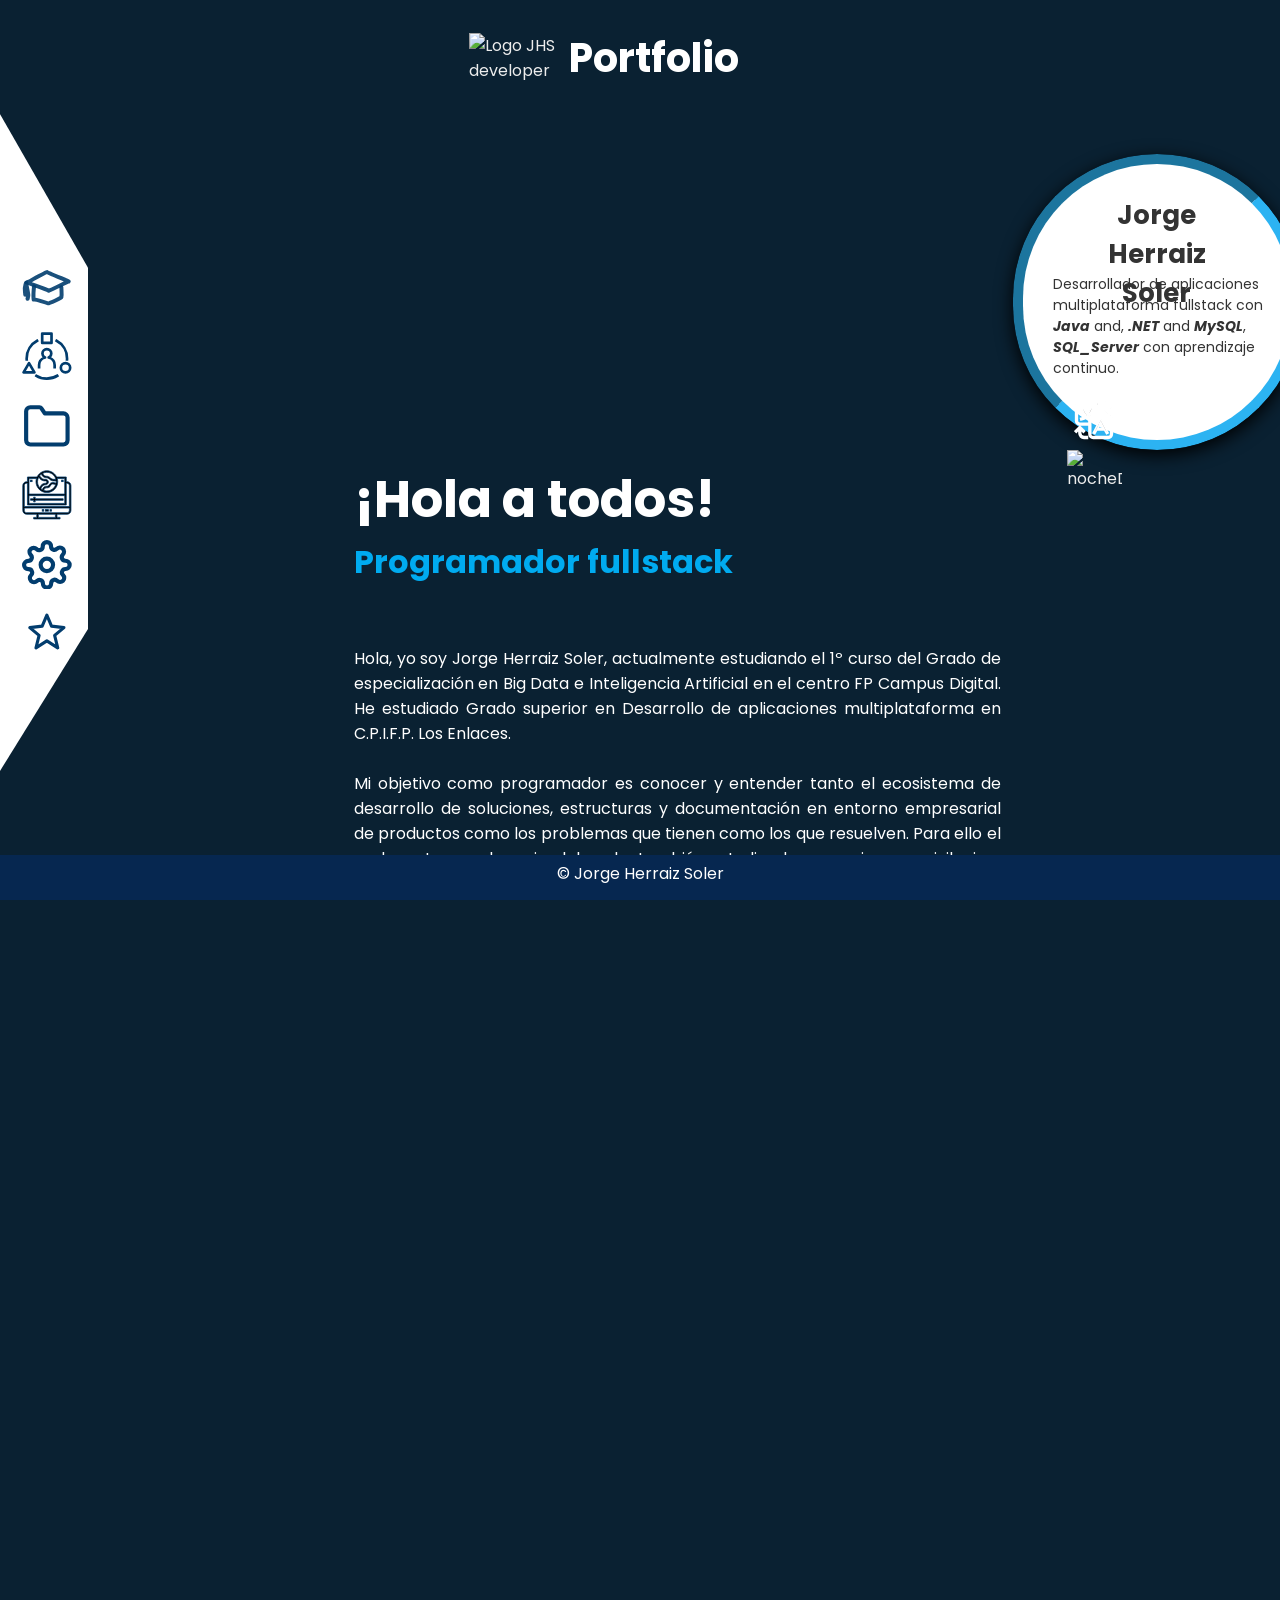
==== commit 59ce6b36: "Refactor code structure for improved readability and maintainability" ====
--- a/indexSpanish.html
+++ b/indexSpanish.html
@@ -25,8 +25,8 @@
                     </div>
                     <ul class="social-icons">
                         <li>
-                            <a href="https://www.linkedin.com/in/jorgeherraizsoler/" rel="noopener noreferrer" title="Linkedin"
-                                target="_blank">
+                            <a href="https://www.linkedin.com/in/jorgeherraizsoler/" rel="noopener noreferrer"
+                                title="Linkedin" target="_blank">
                                 <svg xmlns="http://www.w3.org/2000/svg" width="24" height="24" viewBox="0 0 24 24"
                                     stroke-width="2" stroke="currentColor" fill="none" stroke-linecap="round"
                                     stroke-linejoin="round">
@@ -42,7 +42,8 @@
                             </a>
                         </li>
                         <li>
-                            <a href="https://github.com/jherraizsoler" rel="noopener noreferrer" title="Github" target="_blank">
+                            <a href="https://github.com/jherraizsoler" rel="noopener noreferrer" title="Github"
+                                target="_blank">
 
                                 <svg xmlns="http://www.w3.org/2000/svg" width="24" height="24" viewBox="0 0 30 30"
                                     stroke-width="1.5" stroke="currentColor" fill="none" stroke-linecap="round"
@@ -350,7 +351,8 @@
                                 <li>Big Data aplicado.</li>
                             </ul>
                         </div>
-                        <a href="https://www.todofp.es/que-estudiar/familias-profesionales/informatica-comunicaciones/ce-inteligencia-artificial-bigdata.html" rel="noopener noreferrer" target="_blank" class="panel-link">Saber más</a>
+                        <a href="https://www.todofp.es/que-estudiar/familias-profesionales/informatica-comunicaciones/ce-inteligencia-artificial-bigdata.html"
+                            rel="noopener noreferrer" target="_blank" class="panel-link">Saber más</a>
                     </div>
                 </sl-tab-panel>
 
@@ -378,7 +380,7 @@
                             </ul>
                         </div>
                         <a href="https://www.todofp.es/que-estudiar/familias-profesionales/informatica-comunicaciones/sistemas-microniformaticos-redes.html"
-                           rel="noopener noreferrer" target="_blank" class="panel-link">Saber más</a>
+                            rel="noopener noreferrer" target="_blank" class="panel-link">Saber más</a>
                     </div>
                 </sl-tab-panel>
 
@@ -389,9 +391,104 @@
         <div id="contenedorSeccionesExperiencia">
             <h2 id="ExperienciaLaboral" class="titulos">Experiencia Laboral</h2>
             <sl-tab-group class="centered-tabs">
+                <sl-tab slot="nav" panel="desarrolladorExperiencia">Desarrollador FullStack IA</sl-tab>
                 <sl-tab slot="nav" panel="desarrolladorExperiencia">Desarrollador</sl-tab>
                 <sl-tab slot="nav" panel="soporte_itExperiencia">Soporte IT</sl-tab>
 
+                <sl-tab-panel name="desarrollador-IA-Experiencia">
+                    <div class="info-panel">
+                        <h3 class="panel-subtitle">Deveco.IT</h3>
+                        <h2 class="panel-title_Medio">Developer FullStack IA</h2> <br>
+                        <p class="panel-date">Contrato Indefinido · feb. 2026 - actualmente</p> <br>
+                        <div class="panel-content">
+                            <p>
+                                <span>Destacar:</span> Participación en el desarrollo de soluciones avanzadas de IA,
+                                arquitecturas de agentes autónomos y sistemas empresariales escalables orientados a la
+                                automatización y toma de decisiones.
+                            </p>
+                            <br>
+                            <p><span>Funciones:</span></p>
+                            <ul class="subjects-list">
+                                <li>
+                                    <strong>Arquitectura y Consultoría:</strong>
+                                    <ul>
+                                        <li>Diseño de soluciones como Arquitecto de Software y Consultor en IA y Big
+                                            Data.</li>
+                                        <li>Análisis técnico y definición de arquitecturas basadas en microservicios.
+                                        </li>
+                                    </ul>
+                                </li>
+                                <li>
+                                    <strong>Desarrollo IA & Backend:</strong>
+                                    <ul>
+                                        <li>Desarrollo de sistemas inteligentes con Python, LangChain y LangGraph.</li>
+                                        <li>Implementación de APIs, lógica de negocio y orquestación de agentes.</li>
+                                    </ul>
+                                </li>
+                                <li>
+                                    <strong>Desarrollo Frontend:</strong>
+                                    <ul>
+                                        <li>Construcción de interfaces modernas con React y TypeScript.</li>
+                                        <li>Visualización de datos y herramientas interactivas para usuarios finales.
+                                        </li>
+                                    </ul>
+                                </li>
+                                <li>
+                                    <strong>Automatización y Microservicios:</strong>
+                                    <ul>
+                                        <li>Automatización de procesos empresariales con n8n y arquitecturas
+                                            distribuidas.</li>
+                                        <li>Desarrollo de aplicaciones basadas en microservicios.</li>
+                                    </ul>
+                                </li>
+                                <li>
+                                    <strong>DevOps y Despliegue:</strong>
+                                    <ul>
+                                        <li>Contenerización con Docker y gestión con Portainer y Dockploy.</li>
+                                        <li>Despliegue en Azure y gestión de pipelines con GitHub DevOps.</li>
+                                    </ul>
+                                </li>
+                                <li>
+                                    <strong>Testing y Calidad:</strong>
+                                    <ul>
+                                        <li>Testing, mantenimiento y optimización de sistemas en producción.</li>
+                                        <li>Auditoría técnica y mejora continua de soluciones.</li>
+                                    </ul>
+                                </li>
+                                <li>
+                                    <strong>Especialización IA:</strong>
+                                    <ul>
+                                        <li>Prompt Engineering y diseño de sistemas conversacionales.</li>
+                                        <li>Integración de soluciones de voz (Twilio, Vapi) y asistentes inteligentes.
+                                        </li>
+                                    </ul>
+                                </li>
+                            </ul>
+
+                            <br>
+                            <p><span>Proyectos y Sectores:</span></p>
+                            <ul class="subjects-list">
+                                <li>Participación en 11 proyectos (actualizado a abril 2026).</li>
+                                <li>Sectores: aseguradoras, sector médico (cirugía 3D y psicología con IA), pymes
+                                    alimentarias, fabricación a medida, química y control de aguas (legionela),
+                                    automatización industrial y call centers con IA.</li>
+                                <li>Desarrollo de soluciones como asistentes de llamadas, OCR, automatización de pedidos
+                                    y sistemas de gestión empresarial.</li>
+                            </ul>
+
+                            <br>
+                            <p><span>Tecnologías:</span></p>
+                            <p>
+                                N8n | Python | LangChain | LangGraph | React | TypeScript | Docker | Portainer |
+                                Dockploy | Twilio | Vapi | Supabase | Azure | GitHub DevOps | Salesforce | Confluence |
+                                3D Slicer | Trame
+                            </p>
+                        </div>
+                        <br>
+                        <a href="https://deveco.it/es/" target="_blank" rel="noopener noreferrer"
+                            class="panel-link">Saber más</a>
+                    </div>
+                </sl-tab-panel>
                 <sl-tab-panel name="desarrolladorExperiencia">
                     <div class="info-panel">
                         <h3 class="panel-subtitle">Hiberus Tecnologías de la información S.L</h3>
@@ -494,8 +591,8 @@
                             </ul>
                         </div>
                         <br>
-                        <a href="https://www.k-tuin.com/"
-                            rel="noopener noreferrer" target="_blank" class="panel-link">Saber más</a>
+                        <a href="https://www.k-tuin.com/" rel="noopener noreferrer" target="_blank"
+                            class="panel-link">Saber más</a>
                     </div>
                 </sl-tab-panel>
 
@@ -506,249 +603,259 @@
         <h2 id="proyectos" class="titulos">Proyectos</h2>
         <div id="contenedorArticulos">
             <div class="articles">
+                <article class="project-card" data-project-id="32_es">
+                    <figure>
+                        <img src="Media/Proyectos/Proyecto32/Portada.png" alt="Preview">
+                    </figure>
+                    <div class="article-preview">
+                        <h2>Nexus Strategy Engine: Plataforma de Agentes Estratégicos Autónomos </h2>
+                    </div>
+                </article>
+                <article class="project-card" data-project-id="31_es">
+                    <figure>
+                        <img src="Media/Proyectos/Proyecto1/banner_github_OmniCareAI.png" alt="Preview">
+                    </figure>
+                    <div class="article-preview">
+                        <h2>OmniCare AI: Sistema de Agentes Médicos</h2>
+                    </div>
+                </article>
+
+                <article class="project-card" data-project-id="30_es">
+                    <figure>
+                        <img src="Media/Proyectos/Proyecto2/portada_pequeña_proyecto_LangChain_LangGraph.png"
+                            alt="Preview">
+                    </figure>
+                    <div class="article-preview">
+                        <h2>Ecosistema de Agentes: LangChain & LangGraph</h2>
+                    </div>
+                </article>
+                <article class="project-card" data-project-id="29_es">
+                    <figure>
+                        <img src="Media/Proyectos/Proyecto3/Portada_Informes_IA_BigData.png" alt="Preview">
+                    </figure>
+                    <div class="article-preview">
+                        <h2>Arquitecturas Big Data & IA Alta Volumetría</h2>
+                    </div>
+                </article>
+                <article class="project-card" data-project-id="28_es">
+                    <figure>
+                        <img src="Media/Proyectos/Proyecto4/imagenPrincipal.jpeg" alt="Preview">
+                    </figure>
+                    <div class="article-preview">
+                        <h2>Proyecto FullStack App Web Sistema de Empleados</h2>
+                    </div>
+                </article>
+                <article class="project-card" data-project-id="27_es">
+                    <figure>
+                        <img src="Media/Proyectos/Proyecto5/imagenPrincipal.jpeg" alt="Preview">
+                    </figure>
+                    <div class="article-preview">
+                        <h2>Proyecto Frontend App Web Sistema de Presupuestos</h2>
+                    </div>
+                </article>
+                <article class="project-card" data-project-id="26_es">
+                    <figure>
+                        <img src="Media/Proyectos/Proyecto6/imagenPrincipal.jpeg" alt="Preview">
+                    </figure>
+                    <div class="article-preview">
+                        <h2>Proyecto FullStack App Web Sistemas de Personas</h2>
+                    </div>
+                </article>
+                <article class="project-card" data-project-id="25_es">
+                    <figure>
+                        <img src="Media/Proyectos/Proyecto7/imagenPrincipal.jpeg" alt="Preview">
+                    </figure>
+                    <div class="article-preview">
+                        <h2>Proyecto FullStack GymFlow: Sistema Integral de Gestión de clientes para Gimnasios</h2>
+                    </div>
+                </article>
+                <article class="project-card" data-project-id="24_es">
+                    <figure>
+                        <img src="Media/Proyectos/Proyecto8/imagenPrincipal.jpeg" alt="Preview">
+                    </figure>
+                    <div class="article-preview">
+                        <h2>Proyecto Backend Sistemas de Personas</h2>
+                    </div>
+                </article>
+                <article class="project-card" data-project-id="23_es">
+                    <figure>
+                        <img src="Media/Proyectos/Proyecto9/imagenPrincipal.jpeg" alt="Preview">
+                    </figure>
+                    <div class="article-preview">
+                        <h2>Proyecto Backend Sistemas de Inventario de productos</h2>
+                    </div>
+                </article>
+                <article class="project-card" data-project-id="22_es">
+                    <figure>
+                        <img src="Media/Proyectos/Proyecto10/imagenPrincipal.jpeg" alt="Preview">
+                    </figure>
+                    <div class="article-preview">
+                        <h2>Proyecto Backend Sistema de empleados de RRHH</h2>
+                    </div>
+                </article>
+                <article class="project-card" data-project-id="21_es">
+                    <figure>
+                        <img src="Media/Proyectos/Proyecto11/imagenPrincipal.jpeg" alt="Preview">
+                    </figure>
+                    <div class="article-preview">
+                        <h2>Proyecto Frontend App Web Sistemas de Personas</h2>
+                    </div>
+                </article>
+                <article class="project-card" data-project-id="20_es">
+                    <figure>
+                        <img src="Media/Proyectos/Proyecto12/imagenPrincipal.jpeg" alt="Preview">
+                    </figure>
+                    <div class="article-preview">
+                        <h2>Proyecto Frontend Sistemas de Inventario de productos</h2>
+                    </div>
+                </article>
+                <article class="project-card" data-project-id="19_es">
+                    <figure>
+                        <img src="Media/Proyectos/Proyecto13/imagenPrincipal.jpeg" alt="Preview">
+                    </figure>
+                    <div class="article-preview">
+                        <h2>Proyecto Frontend App Web Sistema de RRHH Empleados</h2>
+                    </div>
+                </article>
+                <article class="project-card" data-project-id="18_es">
+                    <figure>
+                        <img src="Media/Proyectos/Proyecto14/imagenPrincipal.jpeg" alt="Preview">
+                    </figure>
+                    <div class="article-preview">
+                        <h2>Proyecto Backend API RESTFull Zafra Retail</h2>
+                    </div>
+                </article>
+                <article class="project-card" data-project-id="17_es">
+                    <figure>
+                        <img src="Media/Proyectos/Proyecto15/imagenPrincipal.jpeg" alt="Preview">
+                    </figure>
+                    <div class="article-preview">
+                        <h2>Proyecto fullstack App Movil PersonalHub</h2>
+                    </div>
+                </article>
+                <article class="project-card" data-project-id="16_es">
+                    <figure>
+                        <img src="Media/Proyectos/Proyecto16/imagenPrincipal.jpeg" alt="Preview">
+                    </figure>
+                    <div class="article-preview">
+                        <h2>Proyecto FullStack App Web ShopFlow - Gestión Integral de Tiendas</h2>
+                    </div>
+                </article>
+                <article class="project-card" data-project-id="15_es">
+                    <figure>
+                        <img src="Media/Proyectos/Proyecto17/imagenPrincipal.jpg" alt="Preview">
+                    </figure>
+                    <div class="article-preview">
+                        <h2>Proyecto Frontend Porfolio Jorge Herraiz Soler</h2>
+                    </div>
+                </article>
+                <article class="project-card" data-project-id="14_es">
+                    <figure>
+                        <img src="Media/Proyectos/Proyecto18/imagenPrincipal.jpeg" alt="Preview">
+                    </figure>
+                    <div class="article-preview">
+                        <h2>Proyecto Backend Sistemas de personas con Hibernate</h2>
+                    </div>
+                </article>
+                <article class="project-card" data-project-id="13_es">
+                    <figure>
+                        <img src="Media/Proyectos/Proyecto19/imagenPrincipal.jpeg" alt="Preview">
+                    </figure>
+                    <div class="article-preview">
+                        <h2>Proyecto FullStack App Web Sistemas de Alumnos</h2>
+                    </div>
+                </article>
+                <article class="project-card" data-project-id="12_es">
+                    <figure>
+                        <img src="Media/Proyectos/Proyecto20/imagenPrincipal.jpeg" alt="Preview">
+                    </figure>
+                    <div class="article-preview">
+                        <h2>Proyecto FullStack App Web Sistemas de Clientes</h2>
+                    </div>
+                </article>
+                <article class="project-card" data-project-id="11_es">
+                    <figure>
+                        <img src="Media/Proyectos/Proyecto21/imagenPrincipal.jpeg" alt="Preview">
+                    </figure>
+                    <div class="article-preview">
+                        <h2>Proyecto Fullstack App Web Bolsa empleo Validación Vacantes</h2>
+                    </div>
+                </article>
+                <article class="project-card" data-project-id="10_es">
+                    <figure>
+                        <img src="Media/Proyectos/Proyecto22/imagenPrincipal.jpeg" alt="Preview">
+                    </figure>
+                    <div class="article-preview">
+                        <h2>Proyecto backend Servidor PersonalHub</h2>
+                    </div>
+                </article>
+                <article class="project-card" data-project-id="9_es">
+                    <figure>
+                        <img src="Media/Proyectos/Proyecto23/imagenPrincipal.png" alt="Preview">
+                    </figure>
+                    <div class="article-preview">
+                        <h2>Proyecto multiplataforma final de grado superior DAM FPGS IFC302 TFG</h2>
+                    </div>
+                </article>
+                <article class="project-card" data-project-id="8_es">
+                    <figure>
+                        <img src="Media/Proyectos/Proyecto24/imagenPrincipal.jpg" alt="Preview">
+                    </figure>
+                    <div class="article-preview">
+                        <h2>Proyecto Software App Desktop WPF Editor de textos</h2>
+                    </div>
+                </article>
+                <article class="project-card" data-project-id="7_es">
+                    <figure>
+                        <img src="Media/Proyectos/Proyecto25/imagenPrincipal.jpg" alt="Preview">
+                    </figure>
+                    <div class="article-preview">
+                        <h2>Proyecto FullStack App Desktop WF SistemaProyectos</h2>
+                    </div>
+                </article>
+                <article class="project-card" data-project-id="6_es">
+                    <figure>
+                        <img src="Media/Proyectos/Proyecto26/imagenPrincipal.jpg" alt="Preview">
+                    </figure>
+                    <div class="article-preview">
+                        <h2>Proyecto Software app Editor de textos WF</h2>
+                    </div>
+                </article>
+                <article class="project-card" data-project-id="5_es">
+                    <figure>
+                        <img src="Media/Proyectos/Proyecto27/imagenPrincipal.jpeg" alt="Preview">
+                    </figure>
+                    <div class="article-preview">
+                        <h2>App Biblioteca – Gestión personal de libros en Android</h2>
+                    </div>
+                </article>
+                <article class="project-card" data-project-id="4_es">
+                    <figure>
+                        <img src="Media/Proyectos/Proyecto28/imagenPrincipal.jpg" alt="Preview">
+                    </figure>
+                    <div class="article-preview">
+                        <h2>Documentación completa de la red de una empresa (Ficticia) y simulación con Cisco Packet
+                            Tracer</h2>
+                    </div>
+                </article>
+                <article class="project-card" data-project-id="3_es">
+                    <figure>
+                        <img src="Media/Proyectos/Proyecto29/imagenPrincipal.jpeg" alt="Preview">
+                    </figure>
+                    <div class="article-preview">
+                        <h2>Proyecto FullStack App Desktop Sistema de Tareas</h2>
+                    </div>
+                </article>
+
+                <article class="project-card" data-project-id="2_es">
+                    <figure>
+                        <img src="Media/Proyectos/Proyecto30/imagenPrincipal.jpeg" alt="Preview">
+                    </figure>
+                    <div class="article-preview">
+                        <h2>Proyecto FullStack App Web Sistema de Personas</h2>
+                    </div>
+                </article>
                 <article class="project-card" data-project-id="1_es">
-                    <figure>
-                        <img src="Media/Proyectos/Proyecto1/banner_github_OmniCareAI.png" alt="Preview">
-                    </figure>
-                    <div class="article-preview">
-                        <h2>OmniCare AI: Sistema de Agentes Médicos</h2>
-                    </div>
-                </article>
-
-                <article class="project-card" data-project-id="2_es">
-                    <figure>
-                        <img src="Media/Proyectos/Proyecto2/portada_pequeña_proyecto_LangChain_LangGraph.png" alt="Preview">
-                    </figure>
-                    <div class="article-preview">
-                        <h2>Ecosistema de Agentes: LangChain & LangGraph</h2>
-                    </div>
-                </article>
-                <article class="project-card" data-project-id="3_es">
-                    <figure>
-                        <img src="Media/Proyectos/Proyecto3/Portada_Informes_IA_BigData.png" alt="Preview">
-                    </figure>
-                    <div class="article-preview">
-                        <h2>Arquitecturas Big Data & IA Alta Volumetría</h2>
-                    </div>
-                </article>
-                <article class="project-card" data-project-id="4_es">
-                    <figure>
-                        <img src="Media/Proyectos/Proyecto4/imagenPrincipal.jpeg" alt="Preview">
-                    </figure>
-                    <div class="article-preview">
-                        <h2>Proyecto FullStack App Web Sistema de Empleados</h2>
-                    </div>
-                </article>
-                <article class="project-card" data-project-id="5_es">
-                    <figure>
-                        <img src="Media/Proyectos/Proyecto5/imagenPrincipal.jpeg" alt="Preview">
-                    </figure>
-                    <div class="article-preview">
-                        <h2>Proyecto Frontend App Web Sistema de Presupuestos</h2>
-                    </div>
-                </article>
-                <article class="project-card" data-project-id="6_es">
-                    <figure>
-                        <img src="Media/Proyectos/Proyecto6/imagenPrincipal.jpeg" alt="Preview">
-                    </figure>
-                    <div class="article-preview">
-                        <h2>Proyecto FullStack App Web Sistemas de Personas</h2>
-                    </div>
-                </article>
-                <article class="project-card" data-project-id="7_es">
-                    <figure>
-                        <img src="Media/Proyectos/Proyecto7/imagenPrincipal.jpeg" alt="Preview">
-                    </figure>
-                    <div class="article-preview">
-                        <h2>Proyecto FullStack GymFlow: Sistema Integral de Gestión de clientes para Gimnasios</h2>
-                    </div>
-                </article>
-                <article class="project-card" data-project-id="8_es">
-                    <figure>
-                        <img src="Media/Proyectos/Proyecto8/imagenPrincipal.jpeg" alt="Preview">
-                    </figure>
-                    <div class="article-preview">
-                        <h2>Proyecto Backend Sistemas de Personas</h2>
-                    </div>
-                </article>
-                <article class="project-card" data-project-id="9_es">
-                    <figure>
-                        <img src="Media/Proyectos/Proyecto9/imagenPrincipal.jpeg" alt="Preview">
-                    </figure>
-                    <div class="article-preview">
-                        <h2>Proyecto Backend Sistemas de Inventario de productos</h2>
-                    </div>
-                </article>
-                <article class="project-card" data-project-id="10_es">
-                    <figure>
-                        <img src="Media/Proyectos/Proyecto10/imagenPrincipal.jpeg" alt="Preview">
-                    </figure>
-                    <div class="article-preview">
-                        <h2>Proyecto Backend Sistema de empleados de RRHH</h2>
-                    </div>
-                </article>
-                <article class="project-card" data-project-id="11_es">
-                    <figure>
-                        <img src="Media/Proyectos/Proyecto11/imagenPrincipal.jpeg" alt="Preview">
-                    </figure>
-                    <div class="article-preview">
-                        <h2>Proyecto Frontend App Web Sistemas de Personas</h2>
-                    </div>
-                </article>
-                <article class="project-card" data-project-id="12_es">
-                    <figure>
-                        <img src="Media/Proyectos/Proyecto12/imagenPrincipal.jpeg" alt="Preview">
-                    </figure>
-                    <div class="article-preview">
-                        <h2>Proyecto Frontend Sistemas de Inventario de productos</h2>
-                    </div>
-                </article>
-                <article class="project-card" data-project-id="13_es">
-                    <figure>
-                        <img src="Media/Proyectos/Proyecto13/imagenPrincipal.jpeg" alt="Preview">
-                    </figure>
-                    <div class="article-preview">
-                        <h2>Proyecto Frontend App Web Sistema de RRHH Empleados</h2>
-                    </div>
-                </article>
-                <article class="project-card" data-project-id="14_es">
-                    <figure>
-                        <img src="Media/Proyectos/Proyecto14/imagenPrincipal.jpeg" alt="Preview">
-                    </figure>
-                    <div class="article-preview">
-                        <h2>Proyecto Backend API RESTFull Zafra Retail</h2>
-                    </div>
-                </article>
-                <article class="project-card" data-project-id="15_es">
-                    <figure>
-                        <img src="Media/Proyectos/Proyecto15/imagenPrincipal.jpeg" alt="Preview">
-                    </figure>
-                    <div class="article-preview">
-                        <h2>Proyecto fullstack App Movil PersonalHub</h2>
-                    </div>
-                </article>
-                <article class="project-card" data-project-id="16_es">
-                    <figure>
-                        <img src="Media/Proyectos/Proyecto16/imagenPrincipal.jpeg" alt="Preview">
-                    </figure>
-                    <div class="article-preview">
-                        <h2>Proyecto FullStack App Web ShopFlow - Gestión Integral de Tiendas</h2>
-                    </div>
-                </article>
-                <article class="project-card" data-project-id="17_es">
-                    <figure>
-                        <img src="Media/Proyectos/Proyecto17/imagenPrincipal.jpg" alt="Preview">
-                    </figure>
-                    <div class="article-preview">
-                        <h2>Proyecto Frontend Porfolio Jorge Herraiz Soler</h2>
-                    </div>
-                </article>
-                <article class="project-card" data-project-id="18_es">
-                    <figure>
-                        <img src="Media/Proyectos/Proyecto18/imagenPrincipal.jpeg" alt="Preview">
-                    </figure>
-                    <div class="article-preview">
-                        <h2>Proyecto Backend Sistemas de personas con Hibernate</h2>
-                    </div>
-                </article>
-                <article class="project-card" data-project-id="19_es">
-                    <figure>
-                        <img src="Media/Proyectos/Proyecto19/imagenPrincipal.jpeg" alt="Preview">
-                    </figure>
-                    <div class="article-preview">
-                        <h2>Proyecto FullStack App Web Sistemas de Alumnos</h2>
-                    </div>
-                </article>
-                <article class="project-card" data-project-id="20_es">
-                    <figure>
-                        <img src="Media/Proyectos/Proyecto20/imagenPrincipal.jpeg" alt="Preview">
-                    </figure>
-                    <div class="article-preview">
-                        <h2>Proyecto FullStack App Web Sistemas de Clientes</h2>
-                    </div>
-                </article>
-                <article class="project-card" data-project-id="21_es">
-                    <figure>
-                        <img src="Media/Proyectos/Proyecto21/imagenPrincipal.jpeg" alt="Preview">
-                    </figure>
-                    <div class="article-preview">
-                        <h2>Proyecto Fullstack App Web Bolsa empleo Validación Vacantes</h2>
-                    </div>
-                </article>
-                <article class="project-card" data-project-id="22_es">
-                    <figure>
-                        <img src="Media/Proyectos/Proyecto22/imagenPrincipal.jpeg" alt="Preview">
-                    </figure>
-                    <div class="article-preview">
-                        <h2>Proyecto backend Servidor PersonalHub</h2>
-                    </div>
-                </article>
-                <article class="project-card" data-project-id="23_es">
-                    <figure>
-                        <img src="Media/Proyectos/Proyecto23/imagenPrincipal.png" alt="Preview">
-                    </figure>
-                    <div class="article-preview">
-                        <h2>Proyecto multiplataforma final de grado superior DAM FPGS IFC302 TFG</h2>
-                    </div>
-                </article>
-                <article class="project-card" data-project-id="24_es">
-                    <figure>
-                        <img src="Media/Proyectos/Proyecto24/imagenPrincipal.jpg" alt="Preview">
-                    </figure>
-                    <div class="article-preview">
-                        <h2>Proyecto Software App Desktop WPF Editor de textos</h2>
-                    </div>
-                </article>
-                <article class="project-card" data-project-id="25_es">
-                    <figure>
-                        <img src="Media/Proyectos/Proyecto25/imagenPrincipal.jpg" alt="Preview">
-                    </figure>
-                    <div class="article-preview">
-                        <h2>Proyecto FullStack App Desktop WF SistemaProyectos</h2>
-                    </div>
-                </article>
-                <article class="project-card" data-project-id="26_es">
-                    <figure>
-                        <img src="Media/Proyectos/Proyecto26/imagenPrincipal.jpg" alt="Preview">
-                    </figure>
-                    <div class="article-preview">
-                        <h2>Proyecto Software app Editor de textos WF</h2>
-                    </div>
-                </article>
-                <article class="project-card" data-project-id="27_es">
-                    <figure>
-                        <img src="Media/Proyectos/Proyecto27/imagenPrincipal.jpeg" alt="Preview">
-                    </figure>
-                    <div class="article-preview">
-                        <h2>App Biblioteca – Gestión personal de libros en Android</h2>
-                    </div>
-                </article>
-                <article class="project-card" data-project-id="28_es">
-                    <figure>
-                        <img src="Media/Proyectos/Proyecto28/imagenPrincipal.jpg" alt="Preview">
-                    </figure>
-                    <div class="article-preview">
-                        <h2>Documentación completa de la red de una empresa (Ficticia) y simulación con Cisco Packet Tracer</h2>
-                    </div>
-                </article>
-                <article class="project-card" data-project-id="29_es">
-                    <figure>
-                        <img src="Media/Proyectos/Proyecto29/imagenPrincipal.jpeg" alt="Preview">
-                    </figure>
-                    <div class="article-preview">
-                        <h2>Proyecto FullStack App Desktop Sistema de Tareas</h2>
-                    </div>
-                </article>
-
-                <article class="project-card" data-project-id="30_es">
-                    <figure>
-                        <img src="Media/Proyectos/Proyecto30/imagenPrincipal.jpeg" alt="Preview">
-                    </figure>
-                    <div class="article-preview">
-                        <h2>Proyecto FullStack App Web Sistema de Personas</h2>
-                    </div>
-                </article>
-                <article class="project-card" data-project-id="31_es">
                     <figure>
                         <img src="Media/Proyectos/Proyecto31/imagenPrincipal.jpeg" alt="Preview">
                     </figure>
@@ -783,7 +890,8 @@
                         <p>
                             Emitido por
                             <a href="https://www.credly.com/organizations/amazon-web-services/badges" target="_blank"
-                                rel="noopener noreferrer" title="Amazon Web Services Training and Certification"> Amazon Web Services Training and
+                                rel="noopener noreferrer" title="Amazon Web Services Training and Certification"> Amazon
+                                Web Services Training and
                                 Certification</a>
                         </p>
                         <p>Habilidades</p>
@@ -799,7 +907,8 @@
                                 rel="noopener noreferrer" target="_blank">
                                 Insignia
                             </a>
-                            <a href="https://aws.amazon.com/training/awsacademy/" rel="noopener noreferrer" target="_blank" class="secondaryCCI">
+                            <a href="https://aws.amazon.com/training/awsacademy/" rel="noopener noreferrer"
+                                target="_blank" class="secondaryCCI">
                                 Saber más
                             </a>
                         </div>
@@ -816,7 +925,8 @@
                         <h2>AWS Academy Graduate - AWS Academy Introduction to Cloud Semester 1</h2>
                         <p>
                             Emitido por
-                            <a href="https://www.credly.com/organizations/amazon-web-services/badges" rel="noopener noreferrer" target="_blank"
+                            <a href="https://www.credly.com/organizations/amazon-web-services/badges"
+                                rel="noopener noreferrer" target="_blank"
                                 title="Amazon Web Services Training and Certification"> Amazon Web Services Training and
                                 Certification</a>
                         </p>
@@ -834,7 +944,8 @@
                                 rel="noopener noreferrer" target="_blank">
                                 Insignia
                             </a>
-                            <a href="https://aws.amazon.com/training/awsacademy/" rel="noopener noreferrer" target="_blank" class="secondaryCCI">
+                            <a href="https://aws.amazon.com/training/awsacademy/" rel="noopener noreferrer"
+                                target="_blank" class="secondaryCCI">
                                 Saber más
                             </a>
                         </div>
@@ -852,7 +963,8 @@
                         <h2>Udemy: Curso Completo: LangChain, LangGraph y Agentes IA con Python</h2>
                         <p>
                             Certificado de finalización con
-                            <a href="https://www.udemy.com/" rel="noopener noreferrer" target="_blank" title="Udemy"> Udemy</a>
+                            <a href="https://www.udemy.com/" rel="noopener noreferrer" target="_blank" title="Udemy">
+                                Udemy</a>
                             <br>
                             Instructores: Santiago Hernández
                         </p>
@@ -874,7 +986,7 @@
                                 Certificación
                             </a>
                             <a href="https://www.udemy.com/course/curso-completo-langchain-langgraph-y-agentes-ia-con-python/"
-                                 rel="noopener noreferrer" target="_blank" class="secondaryCCI">
+                                rel="noopener noreferrer" target="_blank" class="secondaryCCI">
                                 Saber más
                             </a>
                         </div>
@@ -892,7 +1004,8 @@
                         <h2>Udemy:HTML5 Course from scratch: The most complete course in Spanish</h2>
                         <p>
                             Certificado de finalización con
-                            <a href="https://www.udemy.com/" rel="noopener noreferrer" target="_blank" title="Udemy"> Udemy</a>
+                            <a href="https://www.udemy.com/" rel="noopener noreferrer" target="_blank" title="Udemy">
+                                Udemy</a>
                             <br>
                             Instructores: Víctor Robles
                         </p>
@@ -913,7 +1026,7 @@
                                 Certificación
                             </a>
                             <a href="https://www.udemy.com/course/el-curso-de-html5-desde-cero-mas-completo/?couponCode=ACCAGE0923"
-                                 rel="noopener noreferrer" target="_blank" class="secondaryCCI">
+                                rel="noopener noreferrer" target="_blank" class="secondaryCCI">
                                 Saber más
                             </a>
                         </div>
@@ -930,7 +1043,8 @@
                         <h2>Udemy: Master in CSS3: Responsive, SASS, Flexbox, Grid and Bootstrap</h2>
                         <p>
                             Certificado de finalización con
-                            <a href="https://www.udemy.com/" rel="noopener noreferrer" target="_blank" title="Udemy"> Udemy</a>
+                            <a href="https://www.udemy.com/" rel="noopener noreferrer" target="_blank" title="Udemy">
+                                Udemy</a>
                             <br>
                             Instructores: Víctor Robles
                         </p>
@@ -950,7 +1064,7 @@
                         </ul>
                         <div class="action-buttonsCCI">
                             <a href="https://www.udemy.com/certificate/UC-23dc1609-28d5-41b6-b0c0-6caee2c94ae4/"
-                                 rel="noopener noreferrer" target="_blank">
+                                rel="noopener noreferrer" target="_blank">
                                 Certificación
                             </a>
                             <a href="https://www.udemy.com/course/master-en-css-responsive-sass-flexbox-grid-y-boostrap-4/?couponCode=ACCAGE0923"
@@ -971,7 +1085,8 @@
                         <h2>Udemy: UX: Máster en Diseño web y Experiencia de Usuario</h2>
                         <p>
                             Certificado de finalización con
-                            <a href="https://www.udemy.com/" rel="noopener noreferrer" target="_blank" title="Udemy"> Udemy</a>
+                            <a href="https://www.udemy.com/" rel="noopener noreferrer" target="_blank" title="Udemy">
+                                Udemy</a>
                             <br>
                             Instructores: Juan Fernando Urrego
                         </p>
@@ -1008,7 +1123,8 @@
                         <h2>Udemy: Certificate of Completion: Java University - Zero to Expert - Updated (+150 hrs)</h2>
                         <p>
                             Certificado de finalización con
-                            <a href="https://www.udemy.com/" rel="noopener noreferrer" target="_blank" title="Udemy"> Udemy</a>
+                            <a href="https://www.udemy.com/" rel="noopener noreferrer" target="_blank" title="Udemy">
+                                Udemy</a>
                             <br>
                             Instructores: Global Mentoring Ing. Ubaldo Acosta
                         </p>
@@ -1052,7 +1168,8 @@
                         <h2>freeCodeCamp: JavaScript Algorithms and Data Structures</h2>
                         <p>
                             Con
-                            <a href="https://www.freecodecamp.org/learn" rel="noopener noreferrer" target="_blank" title="freecodecamp">
+                            <a href="https://www.freecodecamp.org/learn" rel="noopener noreferrer" target="_blank"
+                                title="freecodecamp">
                                 freecodecamp</a>
                         </p>
                         <p>Preparado para</p>
@@ -1096,7 +1213,8 @@
                         <h2>Cisco: Networking basics</h2>
                         <p>
                             Con
-                            <a href="https://skillsforall.com/#netacadStory" rel="noopener noreferrer" target="_blank" title="Cisco Academy">
+                            <a href="https://skillsforall.com/#netacadStory" rel="noopener noreferrer" target="_blank"
+                                title="Cisco Academy">
                                 CISCO ACADEMY</a>
                         </p>
                         <p>Preparado para</p>
@@ -1113,8 +1231,8 @@
                                 rel="noopener noreferrer" target="_blank">
                                 Insignia
                             </a>
-                            <a href="https://skillsforall.com/course/networking-basics?courseLang=en-US" rel="noopener noreferrer" target="_blank"
-                                class="secondaryCCI">
+                            <a href="https://skillsforall.com/course/networking-basics?courseLang=en-US"
+                                rel="noopener noreferrer" target="_blank" class="secondaryCCI">
                                 Saber más
                             </a>
                         </div>
@@ -1132,7 +1250,8 @@
                         <h2>Cisco: Course DAM - NDG Linux Essentials: View report</h2>
                         <p>
                             Con
-                            <a href="https://skillsforall.com/#netacadStory" rel="noopener noreferrer" target="_blank" title="Cisco Academy">
+                            <a href="https://skillsforall.com/#netacadStory" rel="noopener noreferrer" target="_blank"
+                                title="Cisco Academy">
                                 CISCO ACADEMY</a>
                         </p>
                         <p>Preparado para</p>
@@ -1164,7 +1283,8 @@
                         <h2>Cisco: Certificado de finalización: Python Essentials 1</h2>
                         <p>
                             Con
-                            <a href="https://skillsforall.com/#netacadStory" rel="noopener noreferrer" target="_blank" title="Cisco Academy">
+                            <a href="https://skillsforall.com/#netacadStory" rel="noopener noreferrer" target="_blank"
+                                title="Cisco Academy">
                                 CISCO ACADEMY</a>
                         </p>
                         <p>Preparado para</p>
@@ -1203,7 +1323,8 @@
                         <h2>Cisco: Certificado de finalización: Python Essentials 2</h2>
                         <p>
                             Con
-                            <a href="https://skillsforall.com/#netacadStory" rel="noopener noreferrer" target="_blank" title="Cisco Academy">
+                            <a href="https://skillsforall.com/#netacadStory" rel="noopener noreferrer" target="_blank"
+                                title="Cisco Academy">
                                 CISCO ACADEMY</a>
                         </p>
                         <p>Preparado para</p>
@@ -1243,7 +1364,7 @@
                         <p>
                             Con
                             <a href="https://www.cloudskillsboost.google/" rel="noopener noreferrer" target="_blank"
-                                 title="Google Cloud Skills Boost"> Google Cloud Skills Boost</a>
+                                title="Google Cloud Skills Boost"> Google Cloud Skills Boost</a>
                         </p>
                         <p>Preparado para</p>
                         <ul class="chipsCCI">
@@ -1256,8 +1377,8 @@
                                 rel="noopener noreferrer" target="_blank">
                                 Insignia
                             </a>
-                            <a href="https://www.cloudskillsboost.google/course_templates/552" rel="noopener noreferrer" target="_blank"
-                                class="secondaryCCI">
+                            <a href="https://www.cloudskillsboost.google/course_templates/552" rel="noopener noreferrer"
+                                target="_blank" class="secondaryCCI">
                                 Saber más
                             </a>
                         </div>
@@ -1275,7 +1396,8 @@
                         <h2>Oracle University: Java Explorer</h2>
                         <p>
                             Con
-                            <a href="https://mylearn.oracle.com/ou/home" rel="noopener noreferrer" target="_blank" title="Oracle University">
+                            <a href="https://mylearn.oracle.com/ou/home" rel="noopener noreferrer" target="_blank"
+                                title="Oracle University">
                                 Oracle University</a>
                         </p>
                         <p>Preparado para</p>
@@ -1303,7 +1425,7 @@
             </div>
         </div>
 
-       <div id="contenedorTecnologias">
+        <div id="contenedorTecnologias">
             <h2 id="Tecnologias" class="titulos">Tecnologías</h2>
             <div class="skills-grid">
                 <div class="skill-category">
@@ -1449,8 +1571,7 @@
 
     <script type="text/javascript">
         var pos = document.documentElement;
-        pos.addEventListener('mousemove', e =>
-        {
+        pos.addEventListener('mousemove', e => {
             pos.style.setProperty('--x', e.clientX + 'px')
             pos.style.setProperty('--y', e.clientY + 'px')
         })   
@@ -1460,8 +1581,7 @@
         const progressBar = document.querySelector('#bar');
         const htmlElement = document.documentElement;
 
-        const updateProgress = () =>
-        {
+        const updateProgress = () => {
             // 1. Calcular la altura total de la página que puede ser desplazada
             const totalHeight = htmlElement.scrollHeight - htmlElement.clientHeight;
 
@@ -1488,16 +1608,13 @@
     <script>
         var icon = document.getElementById("icon");
         var isdark = true;
-        icon.onclick = function ()
-        {
+        icon.onclick = function () {
             document.body.classList.toggle("light_theme");
-            if (document.body.classList.contains("light_theme"))
-            {
+            if (document.body.classList.contains("light_theme")) {
                 isdark = false;
 
                 icon.src = "Media/lunaEstiloCanva.png";
-            } else
-            {
+            } else {
                 icon.src = "Media/sun-sun-ray-icon-transparent-free-png.webp";
             }
         }
--- a/styleindex.css
+++ b/styleindex.css
@@ -58,10 +58,11 @@
 }
 html {
 	scroll-behavior: smooth;
+	overflow-x: hidden;
 }
 #bar{
     position: fixed;
-    width: 100vw;
+    width: 100%;
     height: 10px;
     transition: all linear .2s;
     -webkit-transition: all linear .2s;
@@ -105,9 +106,10 @@
 body{
     background-color: var(--primary-colorFondo);
     color: #ededed;
-    margin-left: 10%;
+    margin-left: clamp(1.25rem, 6vw, 10%);
     max-height: 100vh;
     overflow-y: scroll;
+    overflow-x: hidden;
     scrollbar-color: #00c6ff #242942;
 
 }
@@ -190,9 +192,9 @@
    z-index: 2;
 }
 .home-content{
-    max-width: 800px;
+    max-width: min(800px, 100%);
     z-index: 5;
-    margin-left: 10%;
+    margin-left: clamp(0.5rem, 4vw, 10%);
 
 }
 #textH1{
@@ -1301,8 +1303,8 @@
     opacity: 0;
     top: 0;
     left: 0;
-    height: 100vh;
-    width: 100vw;
+    height: 100%;
+    width: 100%;
     z-index: 50;
     transition-duration: 0.3s;
     -webkit-animation: slide-fwd-center 0.45s cubic-bezier(0.250, 0.460, 0.450, 0.940) both;
@@ -2593,6 +2595,34 @@
     }
     
     
+}
+
+
+@media (min-width: 1001px) and (max-width: 1610px) {
+    body {
+        margin-left: 4%;
+    }
+
+    .home {
+        padding: 0 3%;
+        min-height: 80vh;
+    }
+
+    .home-content {
+        max-width: min(56%, 46rem);
+        margin-left: 2%;
+        margin-right: 0;
+    }
+
+    .container {
+        top: 8.5rem;
+        left: auto;
+        right: 4%;
+    }
+
+    #herramientas {
+        right: 1rem;
+    }
 }
 
 
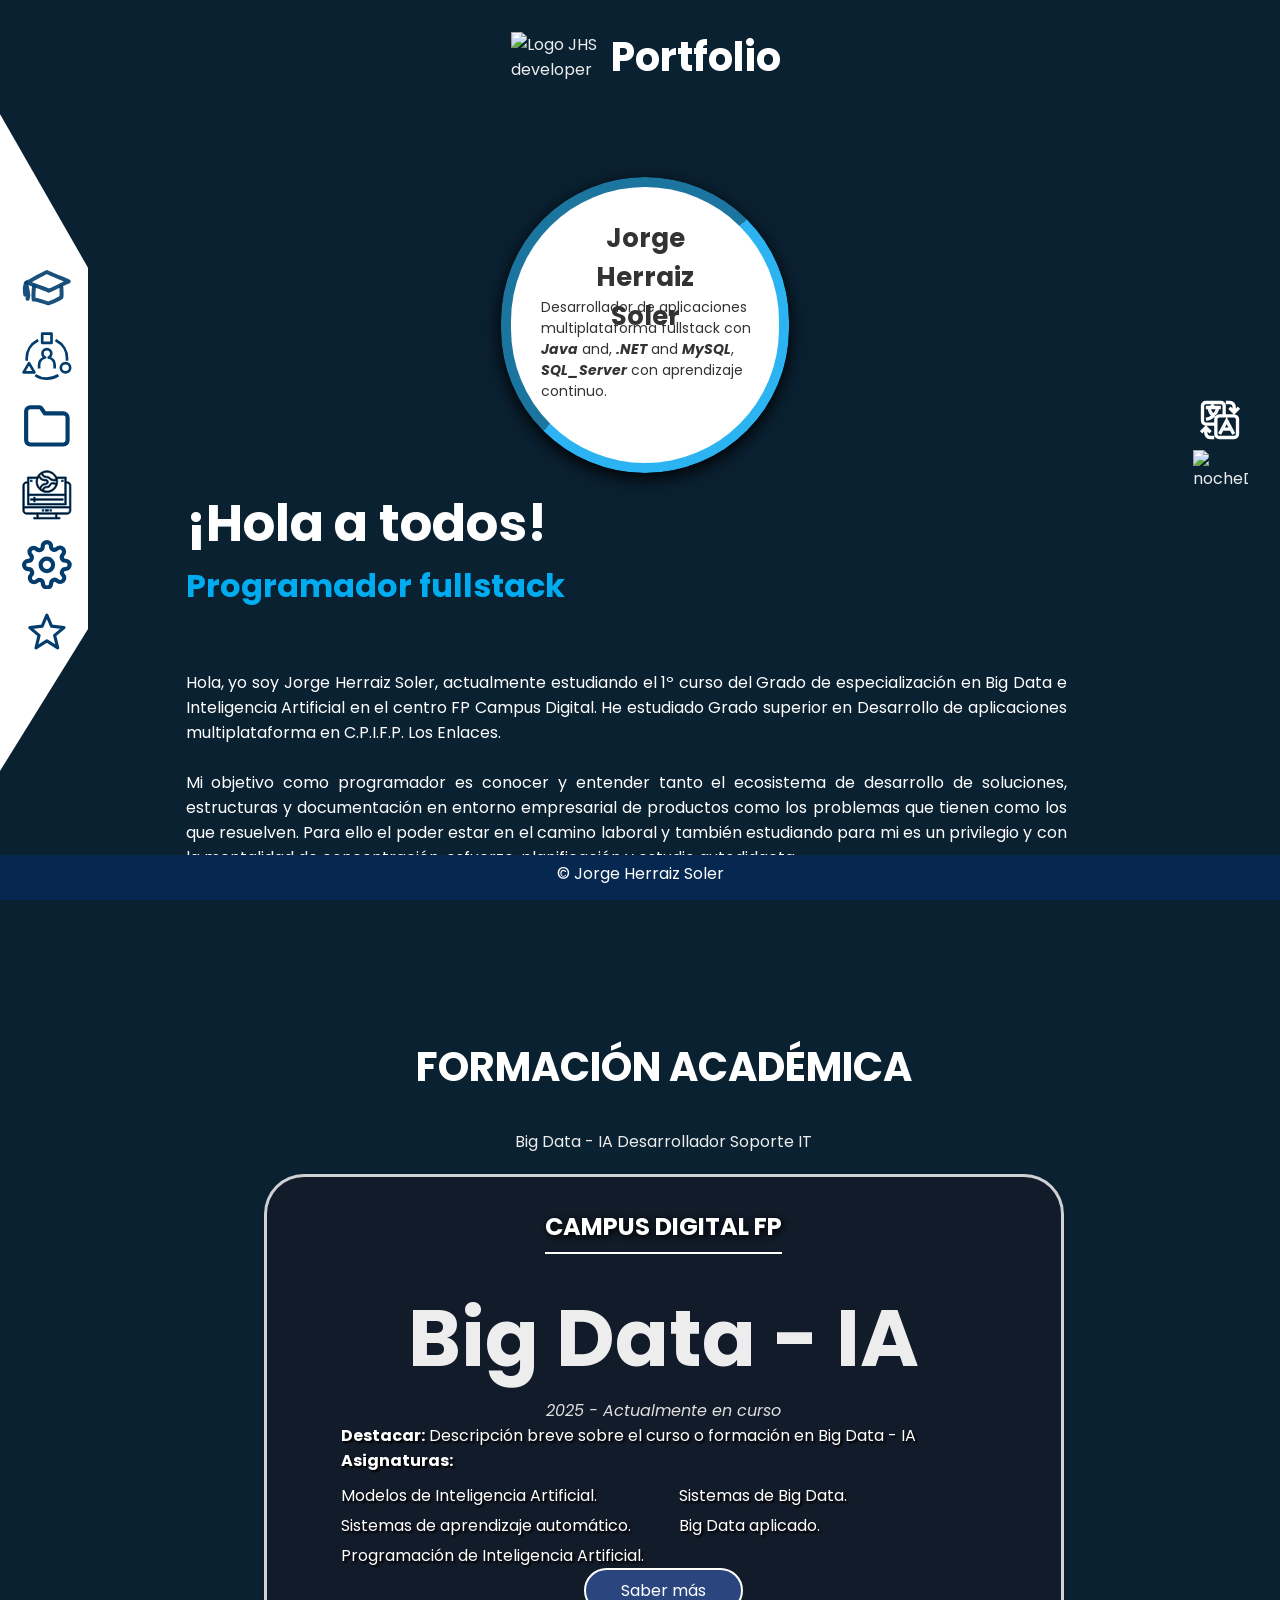
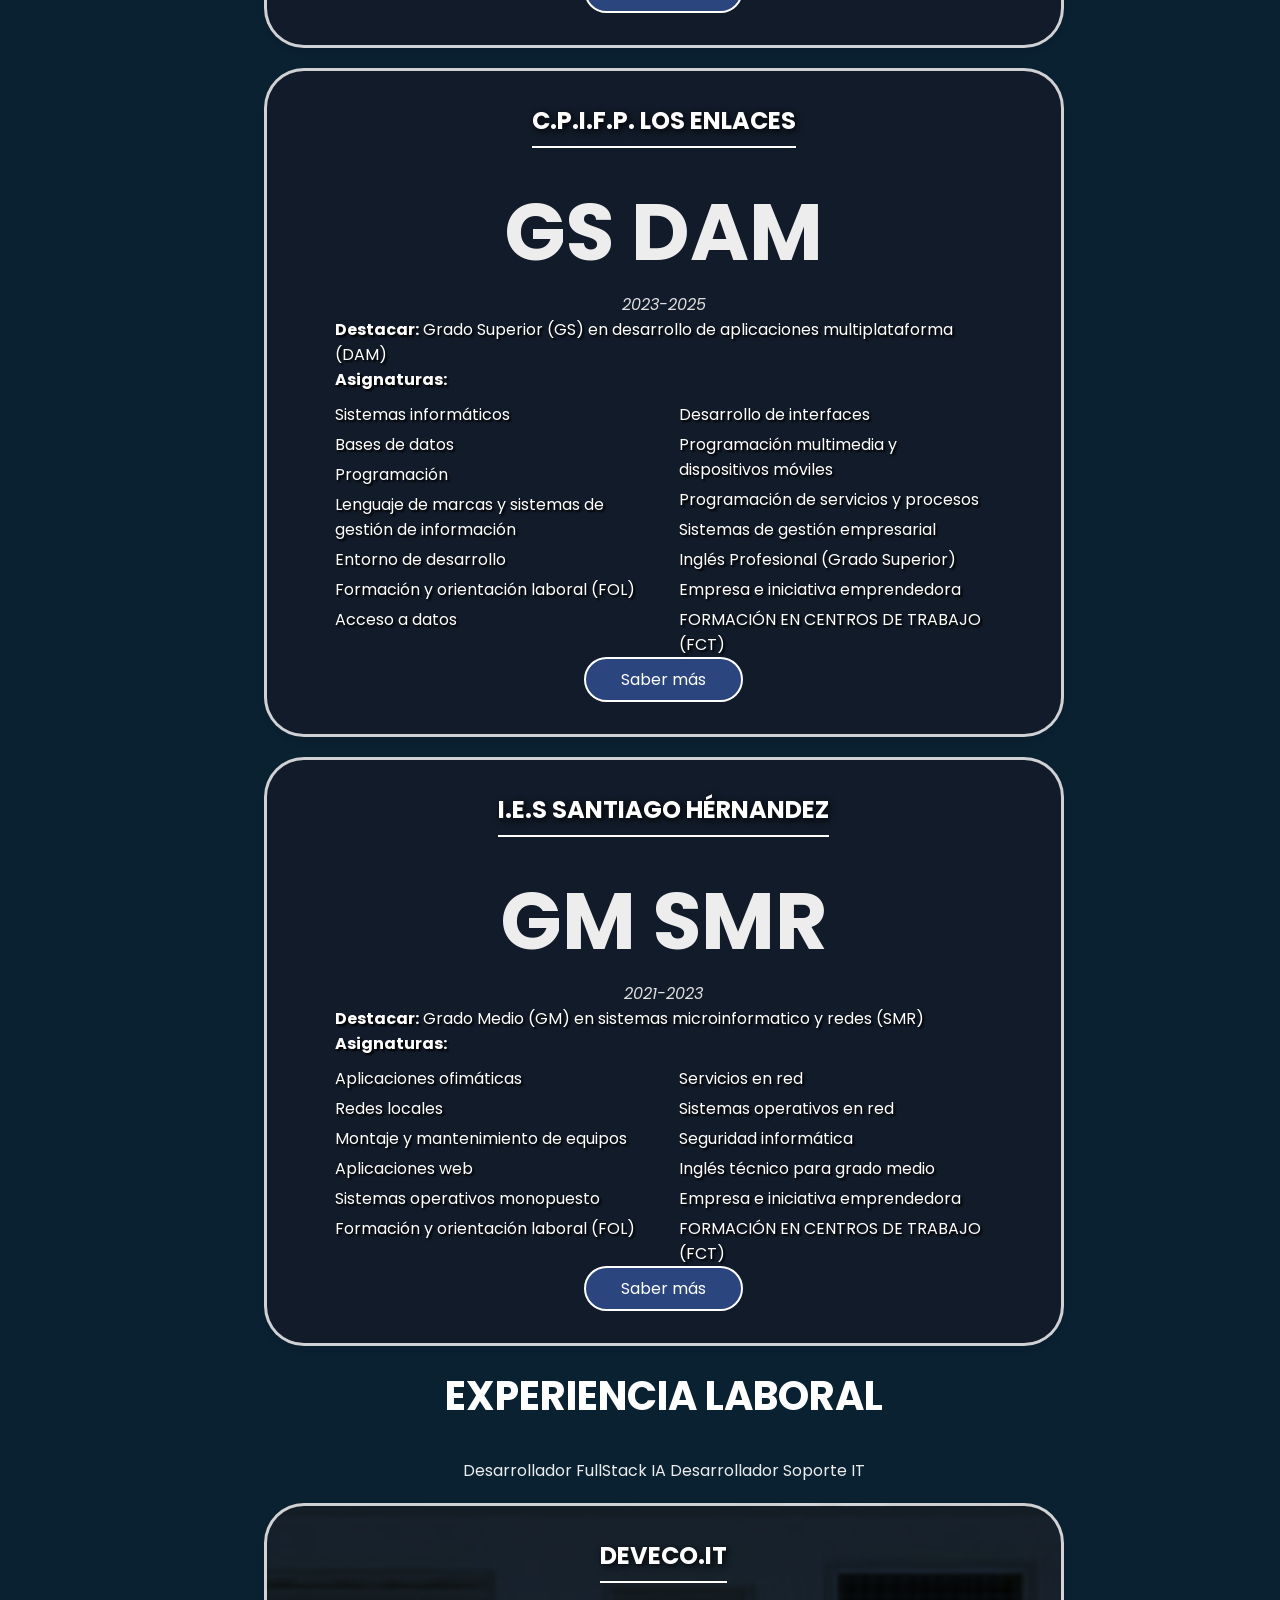
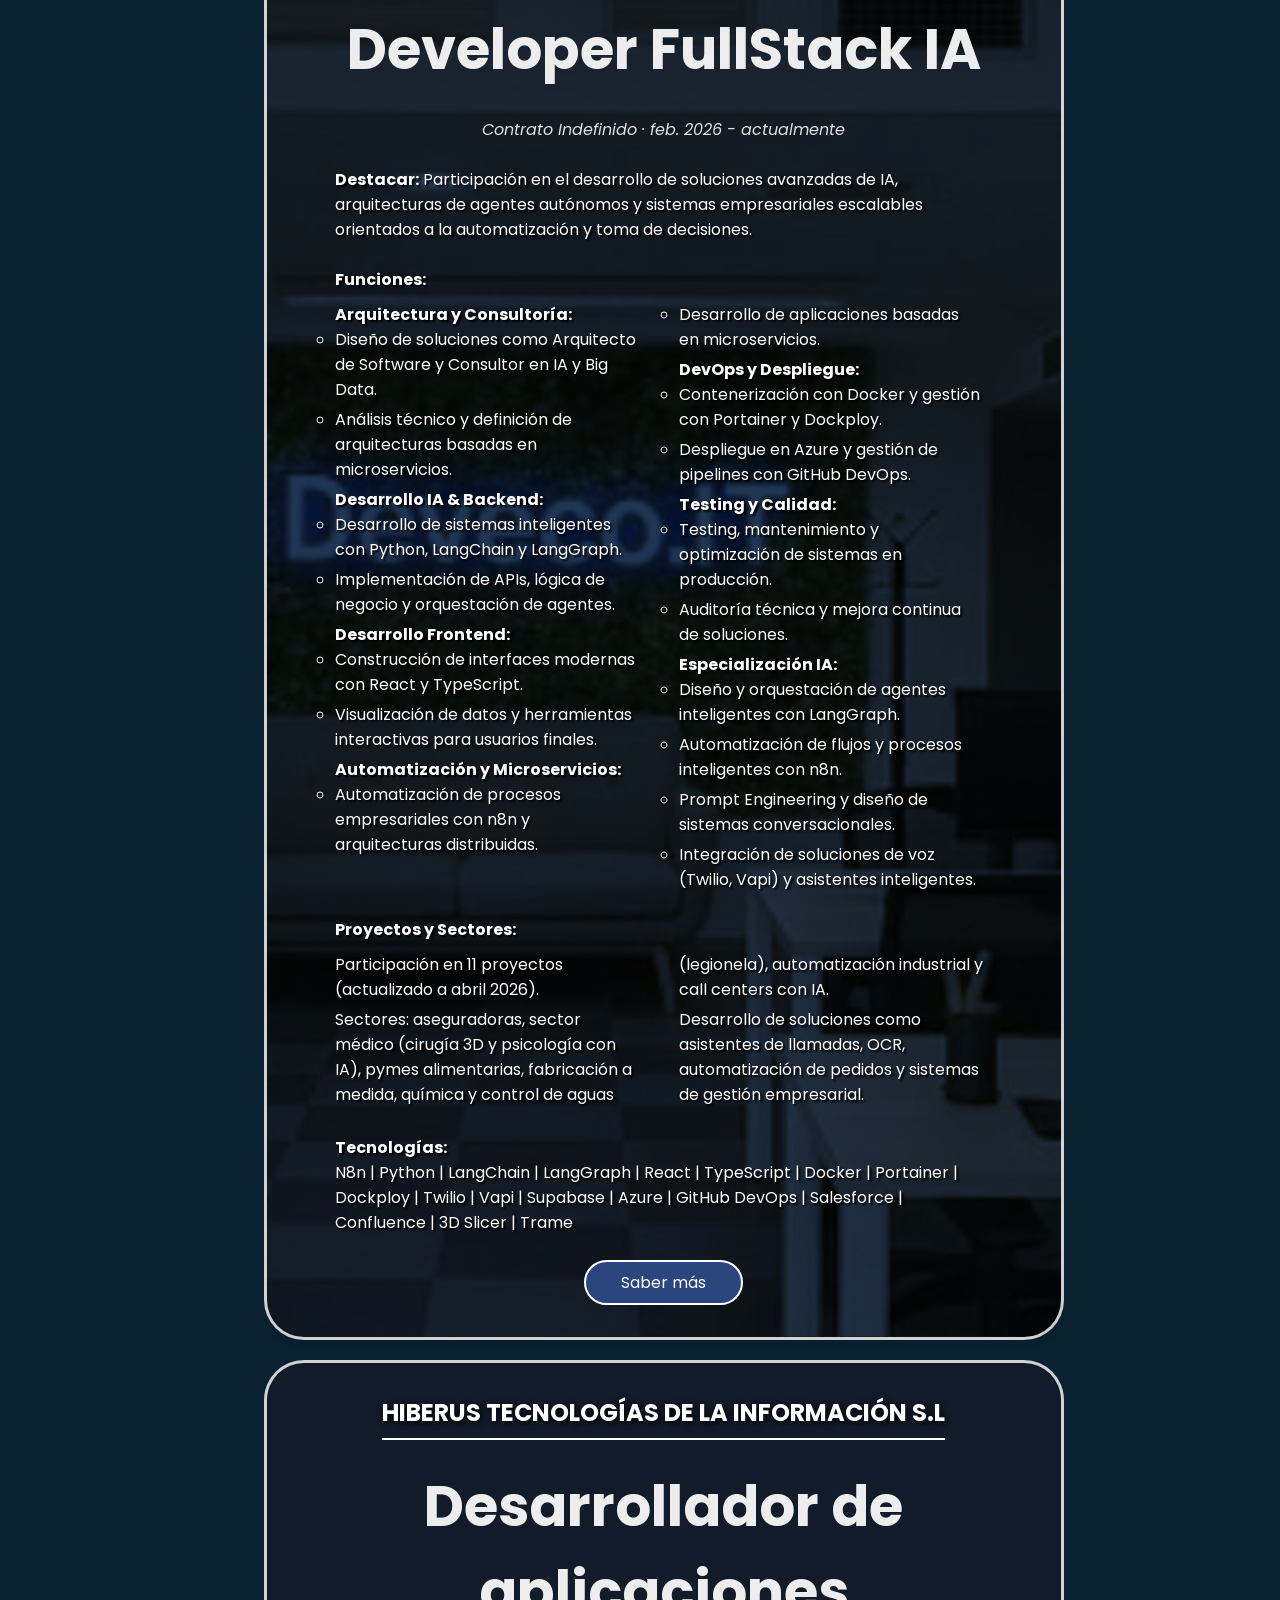
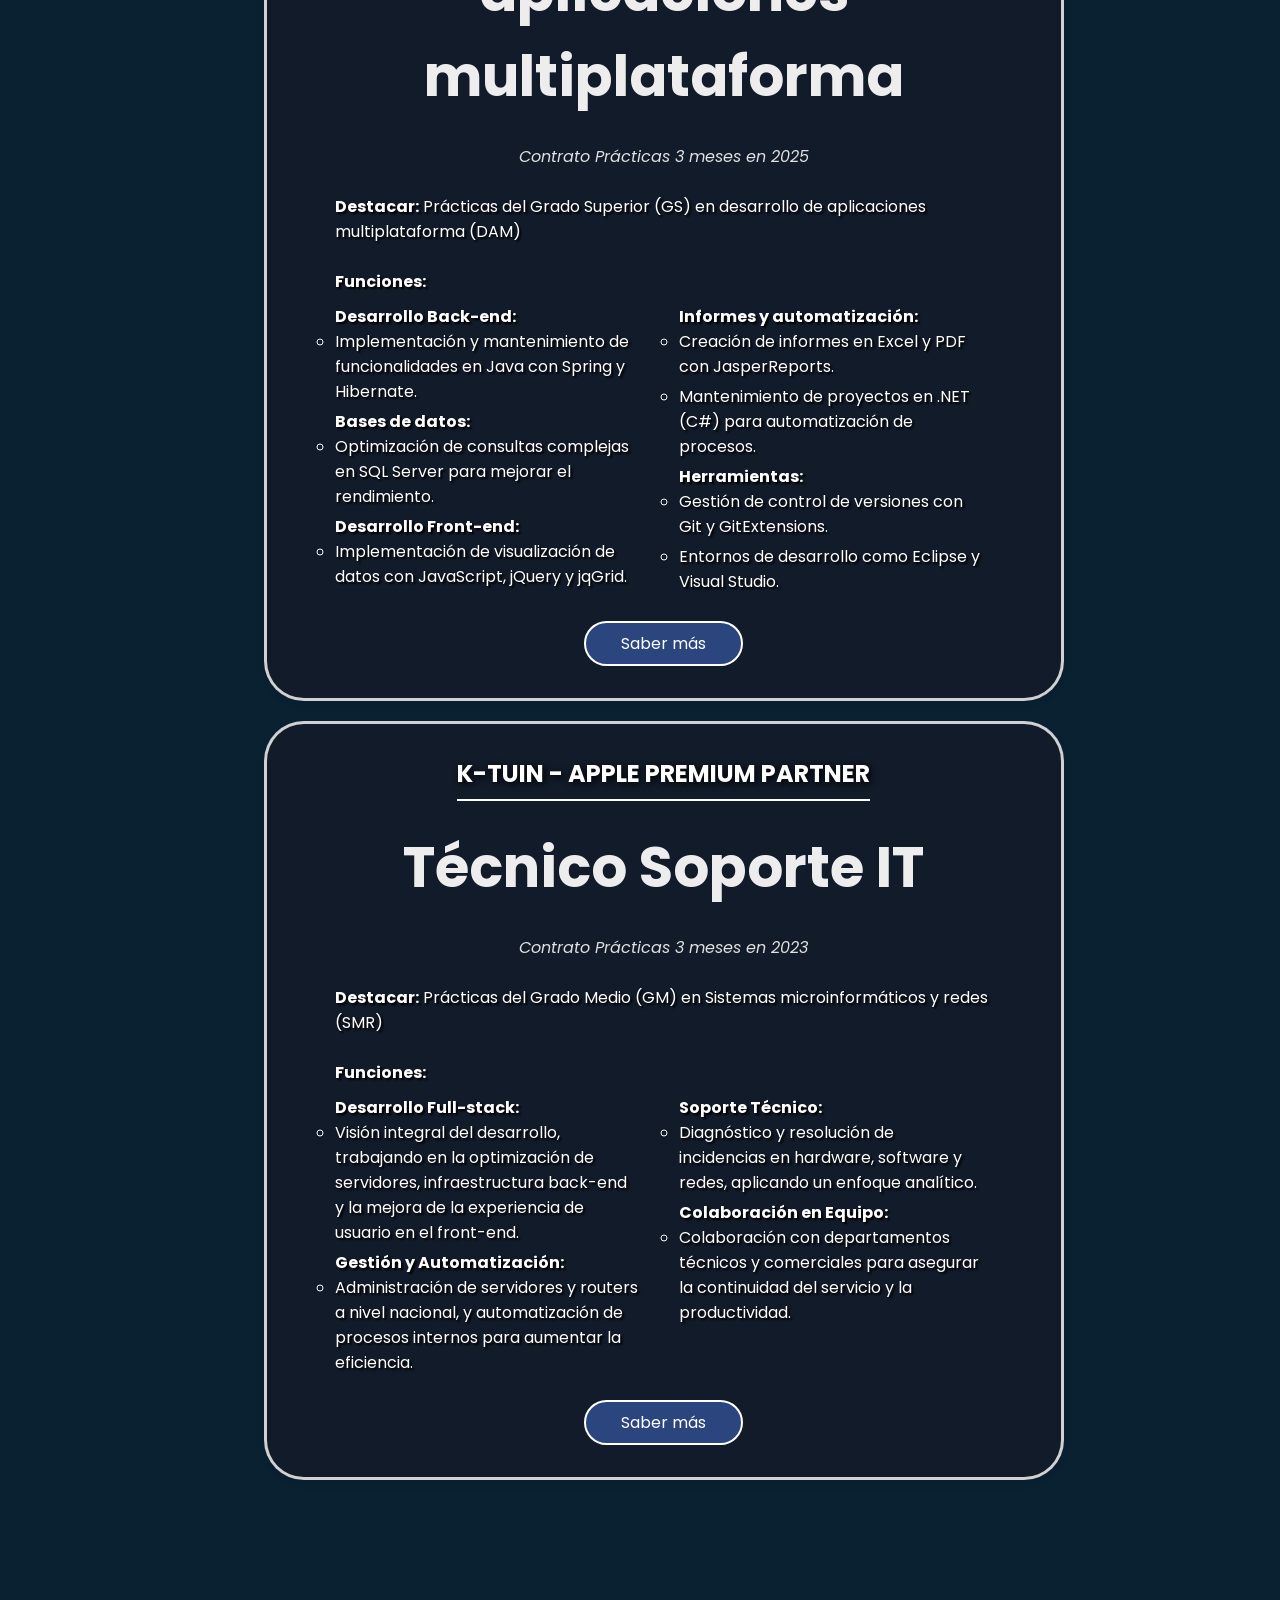
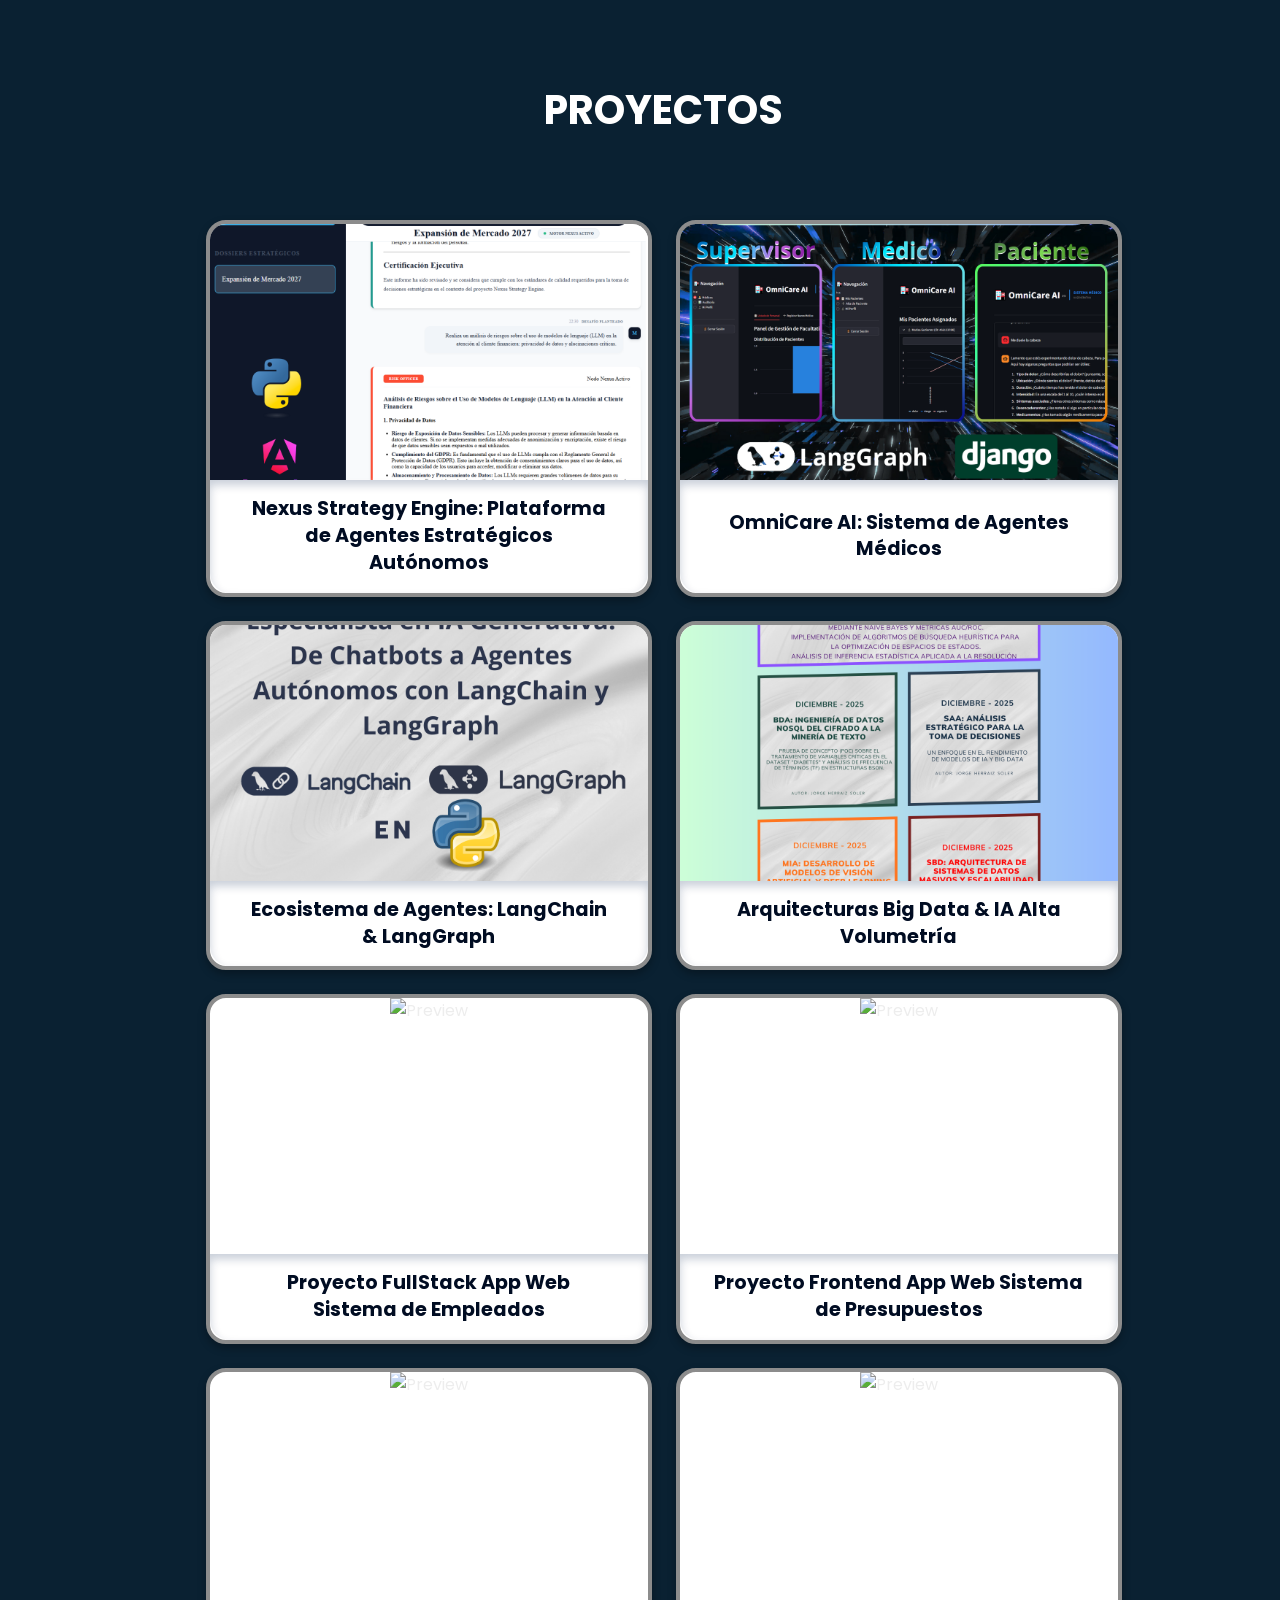
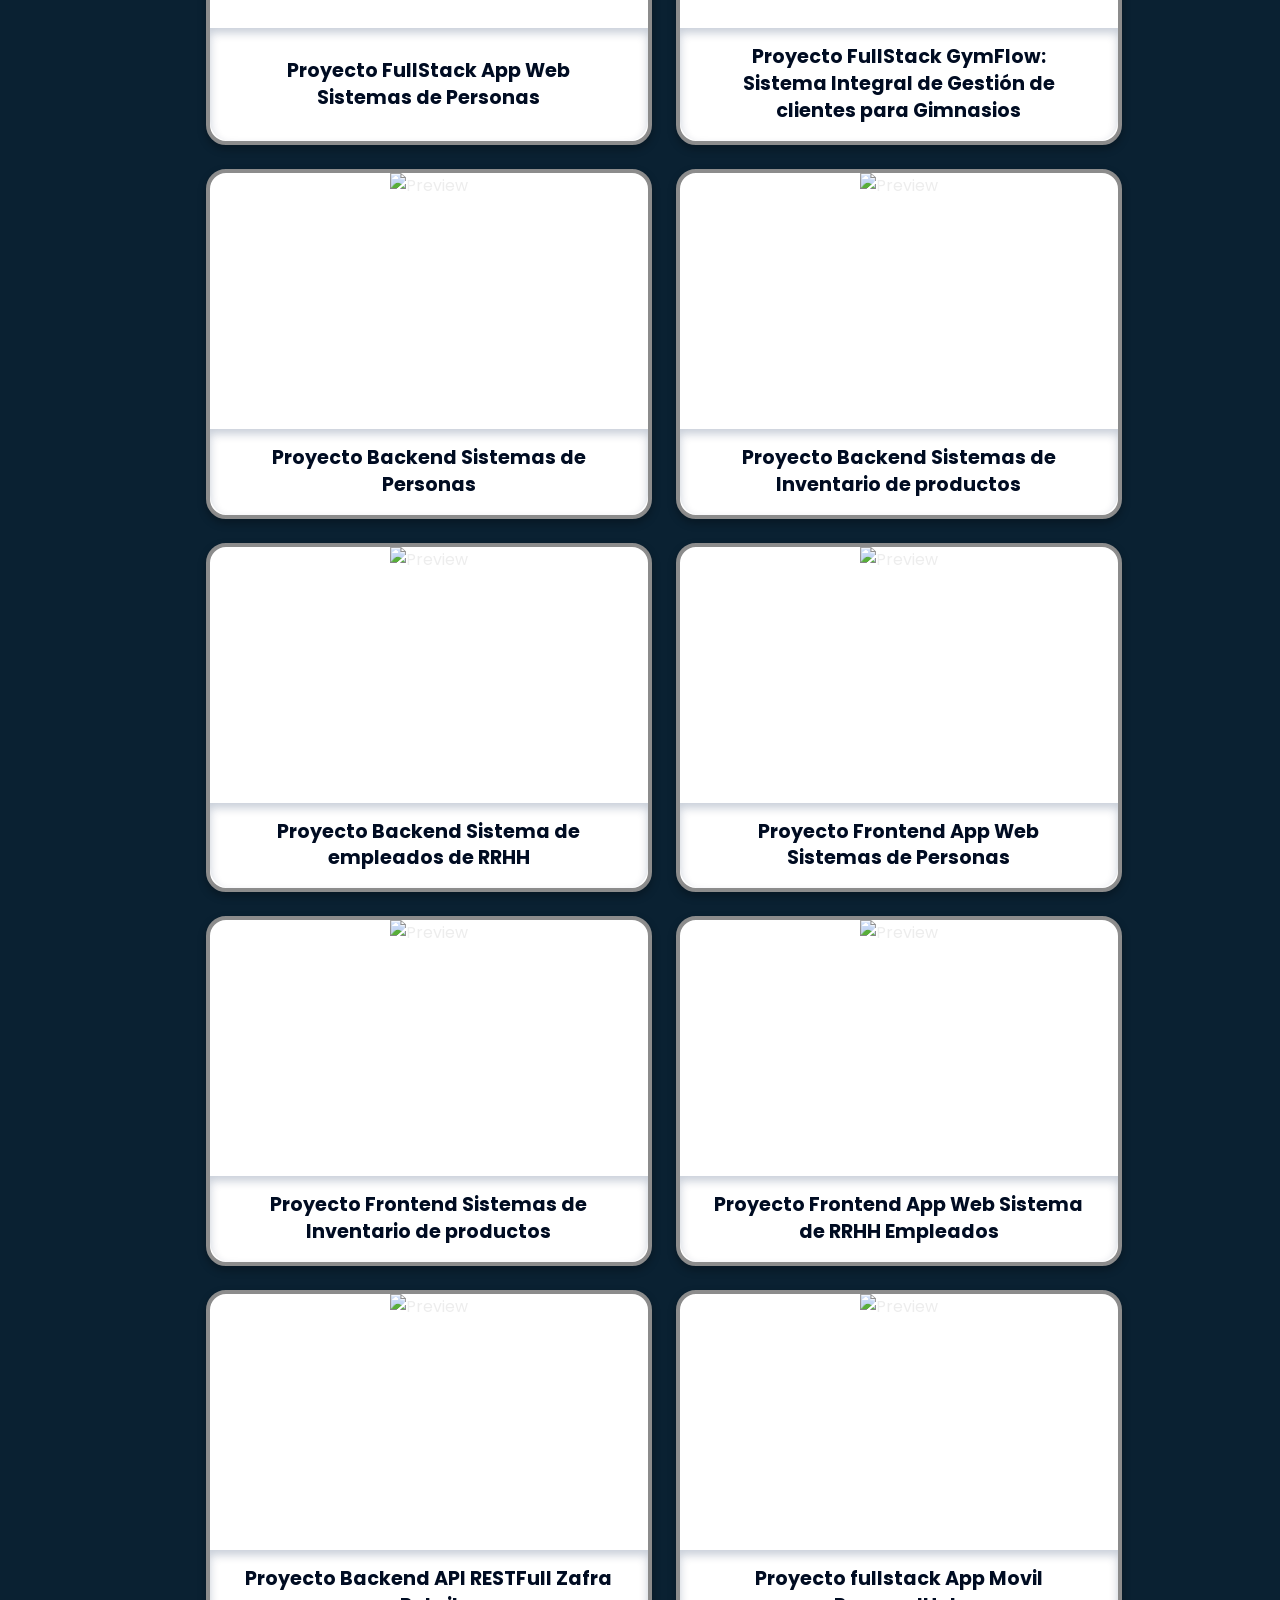
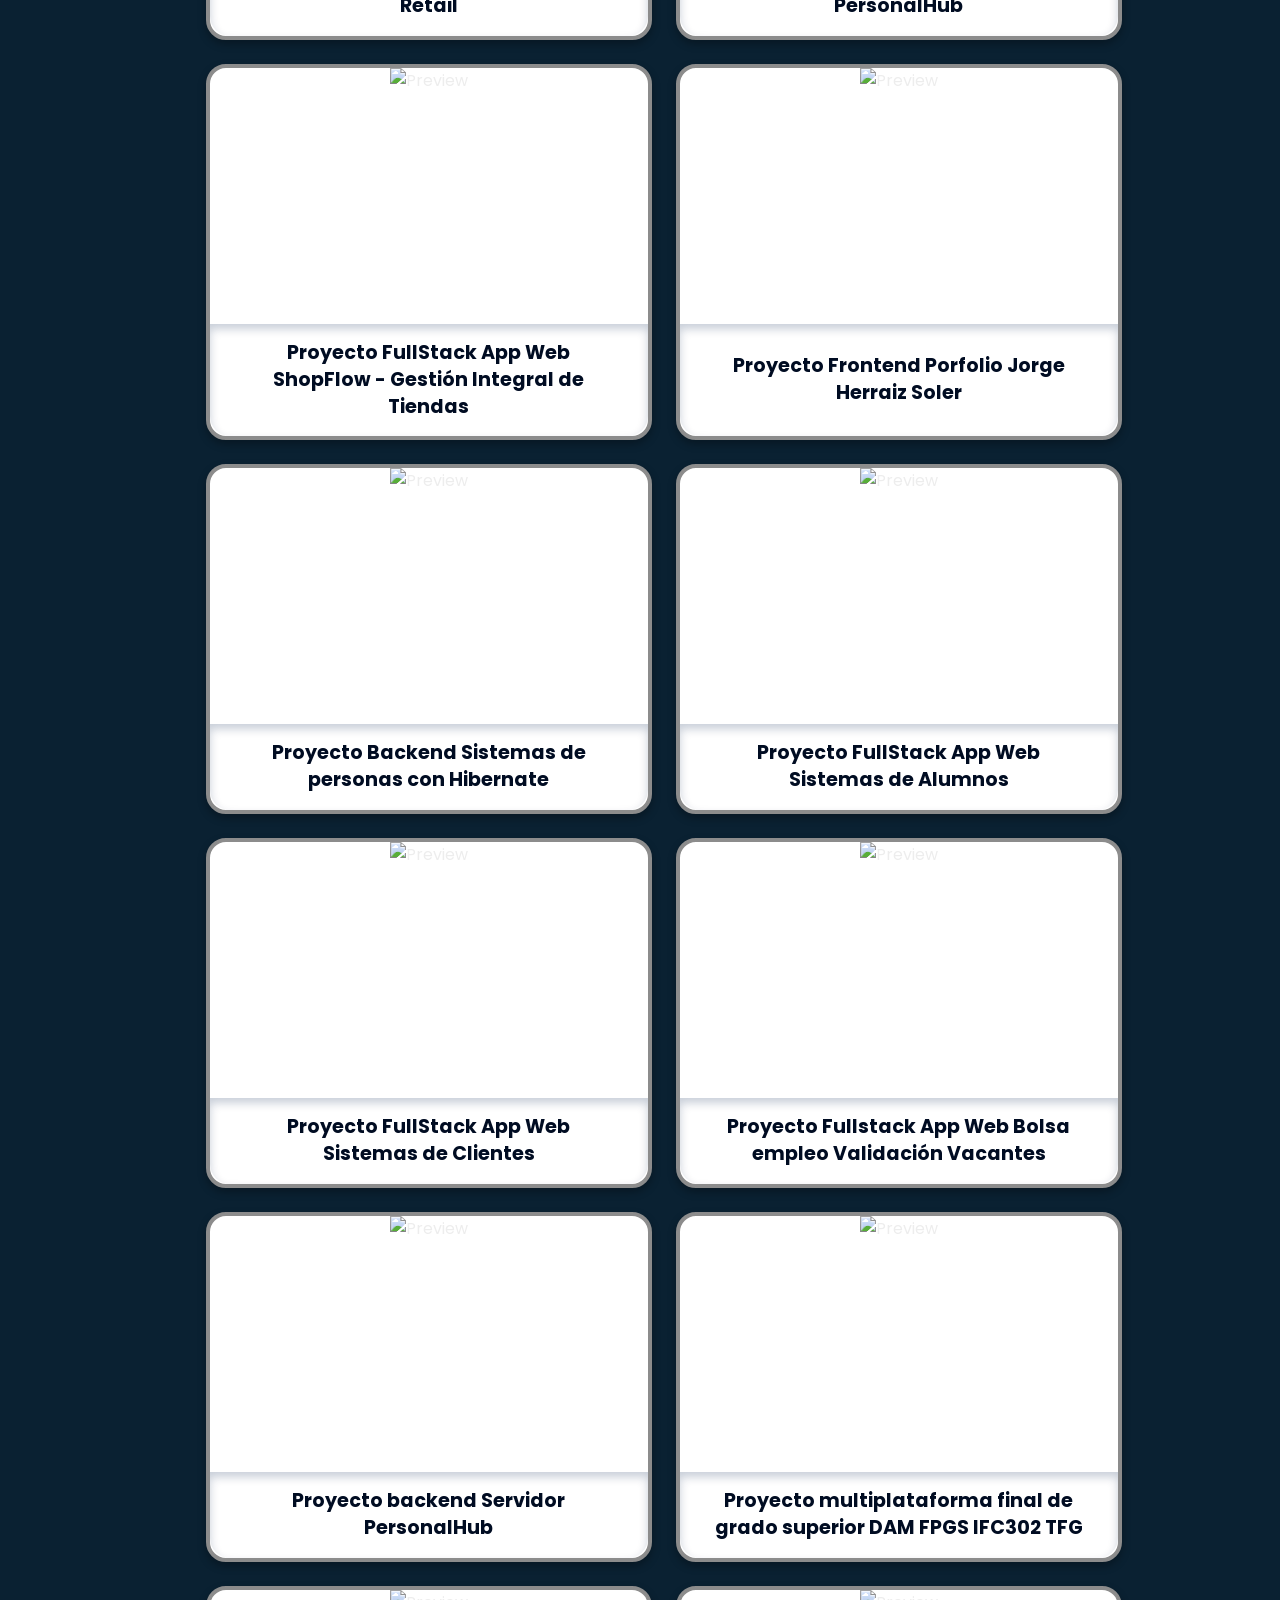
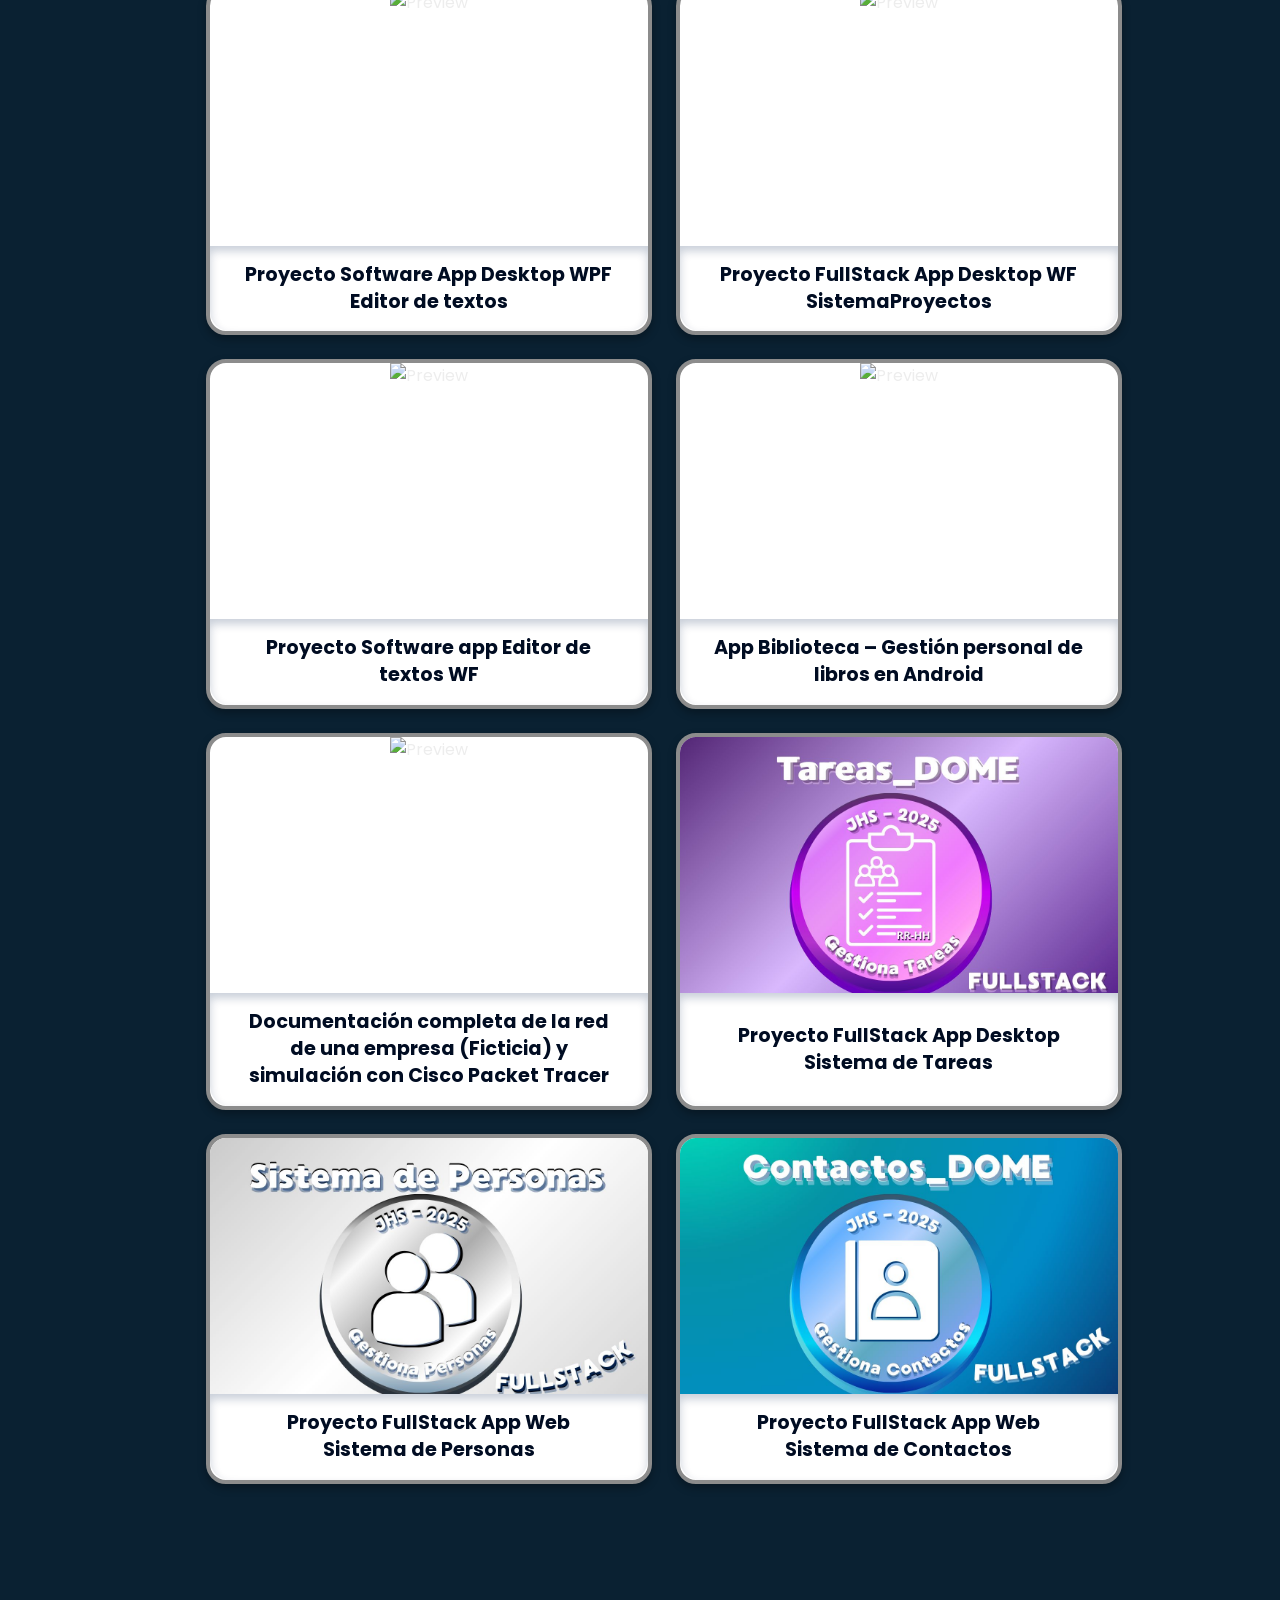
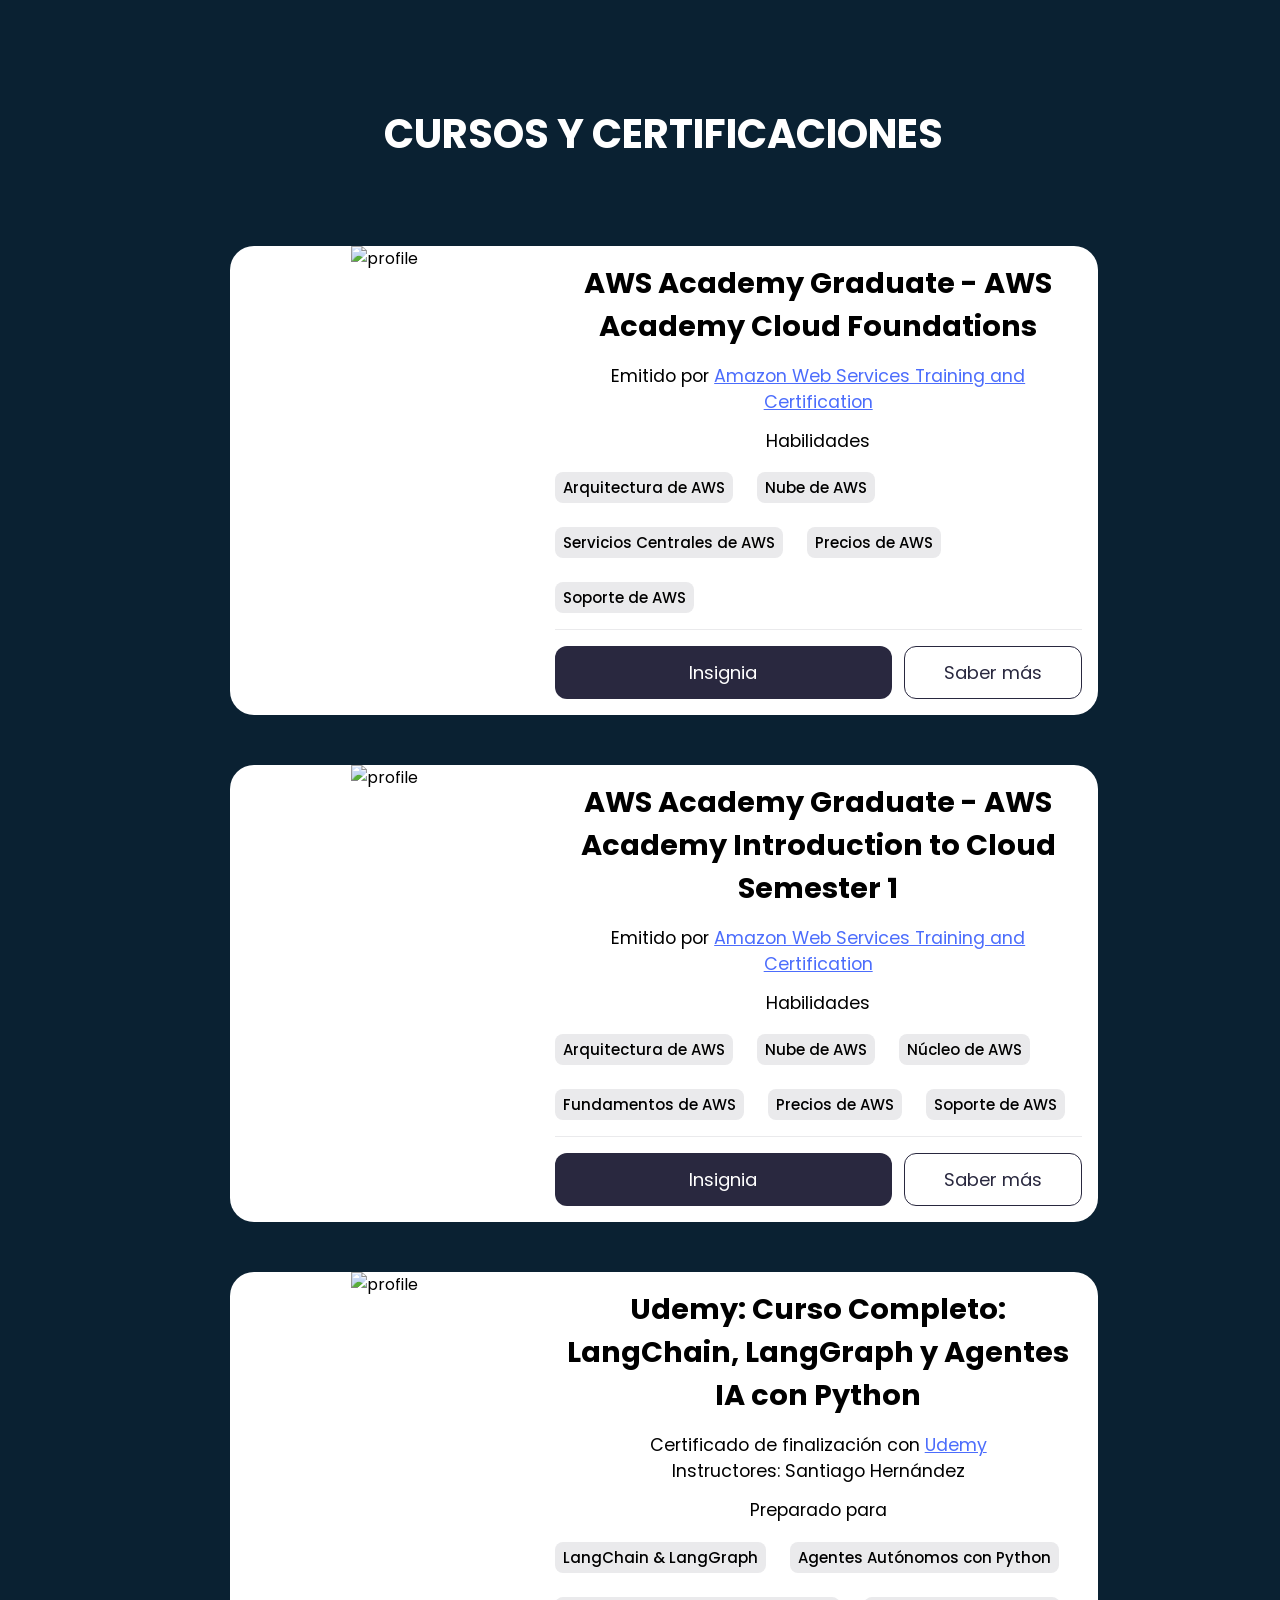
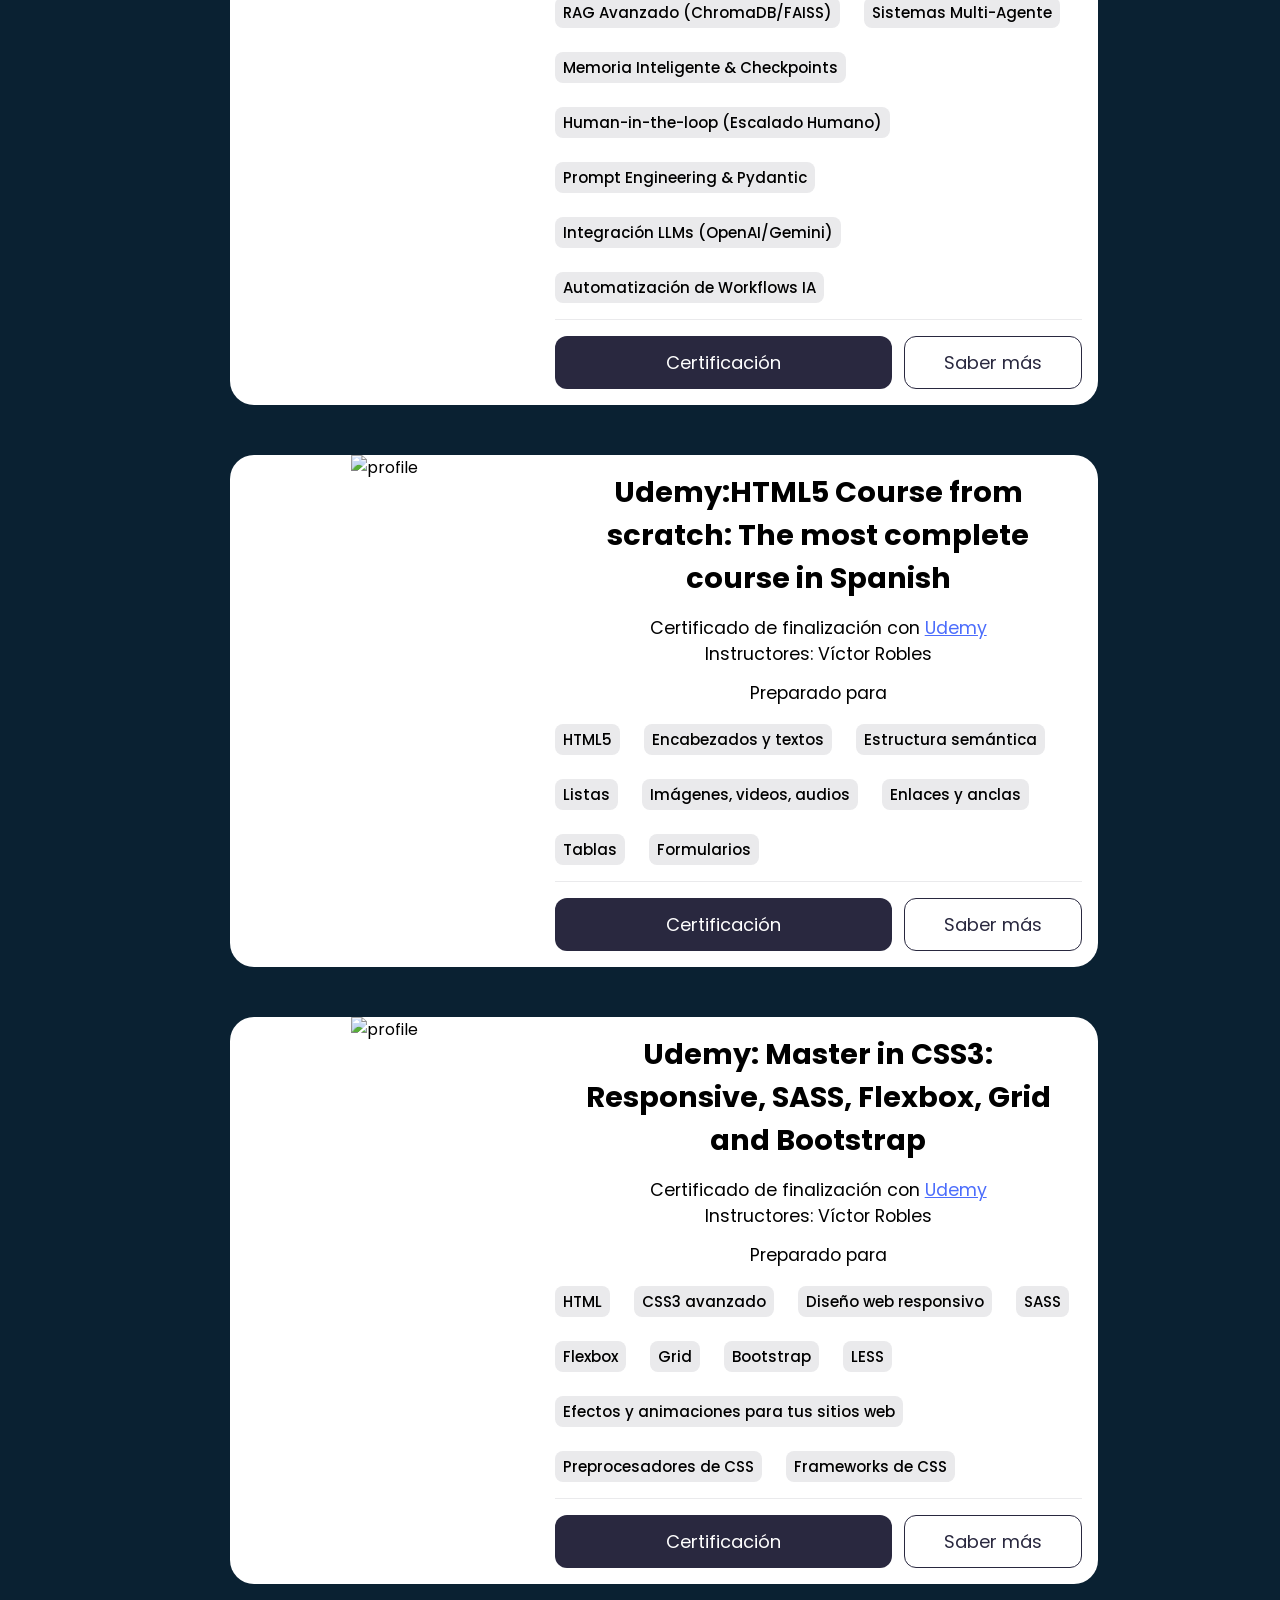
==== commit ebf9f3cf: "Refactor code structure for improved readability and maintainability" ====
--- a/indexSpanish.html
+++ b/indexSpanish.html
@@ -300,9 +300,30 @@
         <div id="contenedorSeccionesAcademicas">
             <h2 id="Academico" class="titulos">Formación Académica</h2>
             <sl-tab-group class="centered-tabs">
+                <sl-tab slot="nav" panel="bigdata_ia">Big Data - IA</sl-tab>
                 <sl-tab slot="nav" panel="desarrollador">Desarrollador</sl-tab>
-                <sl-tab slot="nav" panel="bigdata_ia">Big Data - IA</sl-tab>
                 <sl-tab slot="nav" panel="soporte_it">Soporte IT</sl-tab>
+
+                <sl-tab-panel name="bigdata_ia">
+                    <div class="info-panel">
+                        <h3 class="panel-subtitle">Campus Digital FP</h3>
+                        <h2 class="panel-title">Big Data - IA</h2>
+                        <p class="panel-date">2025 - Actualmente en curso </p>
+                        <div class="panel-content">
+                            <p><span>Destacar:</span> Descripción breve sobre el curso o formación en Big Data - IA</p>
+                            <p><span>Asignaturas:</span></p>
+                            <ul class="subjects-list">
+                                <li>Modelos de Inteligencia Artificial.</li>
+                                <li>Sistemas de aprendizaje automático.</li>
+                                <li>Programación de Inteligencia Artificial.</li>
+                                <li>Sistemas de Big Data.</li>
+                                <li>Big Data aplicado.</li>
+                            </ul>
+                        </div>
+                        <a href="https://www.todofp.es/que-estudiar/familias-profesionales/informatica-comunicaciones/ce-inteligencia-artificial-bigdata.html"
+                            rel="noopener noreferrer" target="_blank" class="panel-link">Saber más</a>
+                    </div>
+                </sl-tab-panel>
 
                 <sl-tab-panel name="desarrollador">
                     <div class="info-panel">
@@ -335,26 +356,6 @@
                     </div>
                 </sl-tab-panel>
 
-                <sl-tab-panel name="bigdata_ia">
-                    <div class="info-panel">
-                        <h3 class="panel-subtitle">Campus Digital FP</h3>
-                        <h2 class="panel-title">Big Data - IA</h2>
-                        <p class="panel-date">2025 - Actualmente en curso </p>
-                        <div class="panel-content">
-                            <p><span>Destacar:</span> Descripción breve sobre el curso o formación en Big Data - IA</p>
-                            <p><span>Asignaturas:</span></p>
-                            <ul class="subjects-list">
-                                <li>Modelos de Inteligencia Artificial.</li>
-                                <li>Sistemas de aprendizaje automático.</li>
-                                <li>Programación de Inteligencia Artificial.</li>
-                                <li>Sistemas de Big Data.</li>
-                                <li>Big Data aplicado.</li>
-                            </ul>
-                        </div>
-                        <a href="https://www.todofp.es/que-estudiar/familias-profesionales/informatica-comunicaciones/ce-inteligencia-artificial-bigdata.html"
-                            rel="noopener noreferrer" target="_blank" class="panel-link">Saber más</a>
-                    </div>
-                </sl-tab-panel>
 
                 <sl-tab-panel name="soporte_it">
                     <div class="info-panel">
@@ -391,7 +392,7 @@
         <div id="contenedorSeccionesExperiencia">
             <h2 id="ExperienciaLaboral" class="titulos">Experiencia Laboral</h2>
             <sl-tab-group class="centered-tabs">
-                <sl-tab slot="nav" panel="desarrolladorExperiencia">Desarrollador FullStack IA</sl-tab>
+                <sl-tab slot="nav" panel="desarrollador-IA-Experiencia">Desarrollador FullStack IA</sl-tab>
                 <sl-tab slot="nav" panel="desarrolladorExperiencia">Desarrollador</sl-tab>
                 <sl-tab slot="nav" panel="soporte_itExperiencia">Soporte IT</sl-tab>
 
@@ -458,9 +459,10 @@
                                 <li>
                                     <strong>Especialización IA:</strong>
                                     <ul>
+                                        <li>Diseño y orquestación de agentes inteligentes con LangGraph.</li>
+                                        <li>Automatización de flujos y procesos inteligentes con n8n.</li>
                                         <li>Prompt Engineering y diseño de sistemas conversacionales.</li>
-                                        <li>Integración de soluciones de voz (Twilio, Vapi) y asistentes inteligentes.
-                                        </li>
+                                        <li>Integración de soluciones de voz (Twilio, Vapi) y asistentes inteligentes.</li>
                                     </ul>
                                 </li>
                             </ul>
@@ -605,7 +607,7 @@
             <div class="articles">
                 <article class="project-card" data-project-id="32_es">
                     <figure>
-                        <img src="Media/Proyectos/Proyecto32/Portada.png" alt="Preview">
+                        <img src="Media/Proyectos/Proyecto32/banner_Nexus.png" alt="Preview">
                     </figure>
                     <div class="article-preview">
                         <h2>Nexus Strategy Engine: Plataforma de Agentes Estratégicos Autónomos </h2>
--- a/styleindex.css
+++ b/styleindex.css
@@ -58,11 +58,10 @@
 }
 html {
 	scroll-behavior: smooth;
-	overflow-x: hidden;
 }
 #bar{
     position: fixed;
-    width: 100%;
+    width: 100vw;
     height: 10px;
     transition: all linear .2s;
     -webkit-transition: all linear .2s;
@@ -106,10 +105,9 @@
 body{
     background-color: var(--primary-colorFondo);
     color: #ededed;
-    margin-left: clamp(1.25rem, 6vw, 10%);
+    margin-left: 10%;
     max-height: 100vh;
     overflow-y: scroll;
-    overflow-x: hidden;
     scrollbar-color: #00c6ff #242942;
 
 }
@@ -192,9 +190,9 @@
    z-index: 2;
 }
 .home-content{
-    max-width: min(800px, 100%);
+    max-width: 800px;
     z-index: 5;
-    margin-left: clamp(0.5rem, 4vw, 10%);
+    margin-left: 10%;
 
 }
 #textH1{
@@ -1303,8 +1301,8 @@
     opacity: 0;
     top: 0;
     left: 0;
-    height: 100%;
-    width: 100%;
+    height: 100vh;
+    width: 100vw;
     z-index: 50;
     transition-duration: 0.3s;
     -webkit-animation: slide-fwd-center 0.45s cubic-bezier(0.250, 0.460, 0.450, 0.940) both;
@@ -1982,6 +1980,11 @@
 /* Estilos para el panel de Big Data - IA */
 sl-tab-panel[name="bigdata_ia"] .info-panel {
   background-image: url('./Media/AI-big-data.jpg');
+}
+
+/* Estilos para el panel de Desarrollador IA*/
+sl-tab-panel[name="desarrollador-IA-Experiencia"] .info-panel {
+  background-image: url('./Media/Oficina_Deveco.jpeg');
 }
 
 /* Estilos para el panel de Desarrollador */
@@ -2595,34 +2598,6 @@
     }
     
     
-}
-
-
-@media (min-width: 1001px) and (max-width: 1610px) {
-    body {
-        margin-left: 4%;
-    }
-
-    .home {
-        padding: 0 3%;
-        min-height: 80vh;
-    }
-
-    .home-content {
-        max-width: min(56%, 46rem);
-        margin-left: 2%;
-        margin-right: 0;
-    }
-
-    .container {
-        top: 8.5rem;
-        left: auto;
-        right: 4%;
-    }
-
-    #herramientas {
-        right: 1rem;
-    }
 }
 
 
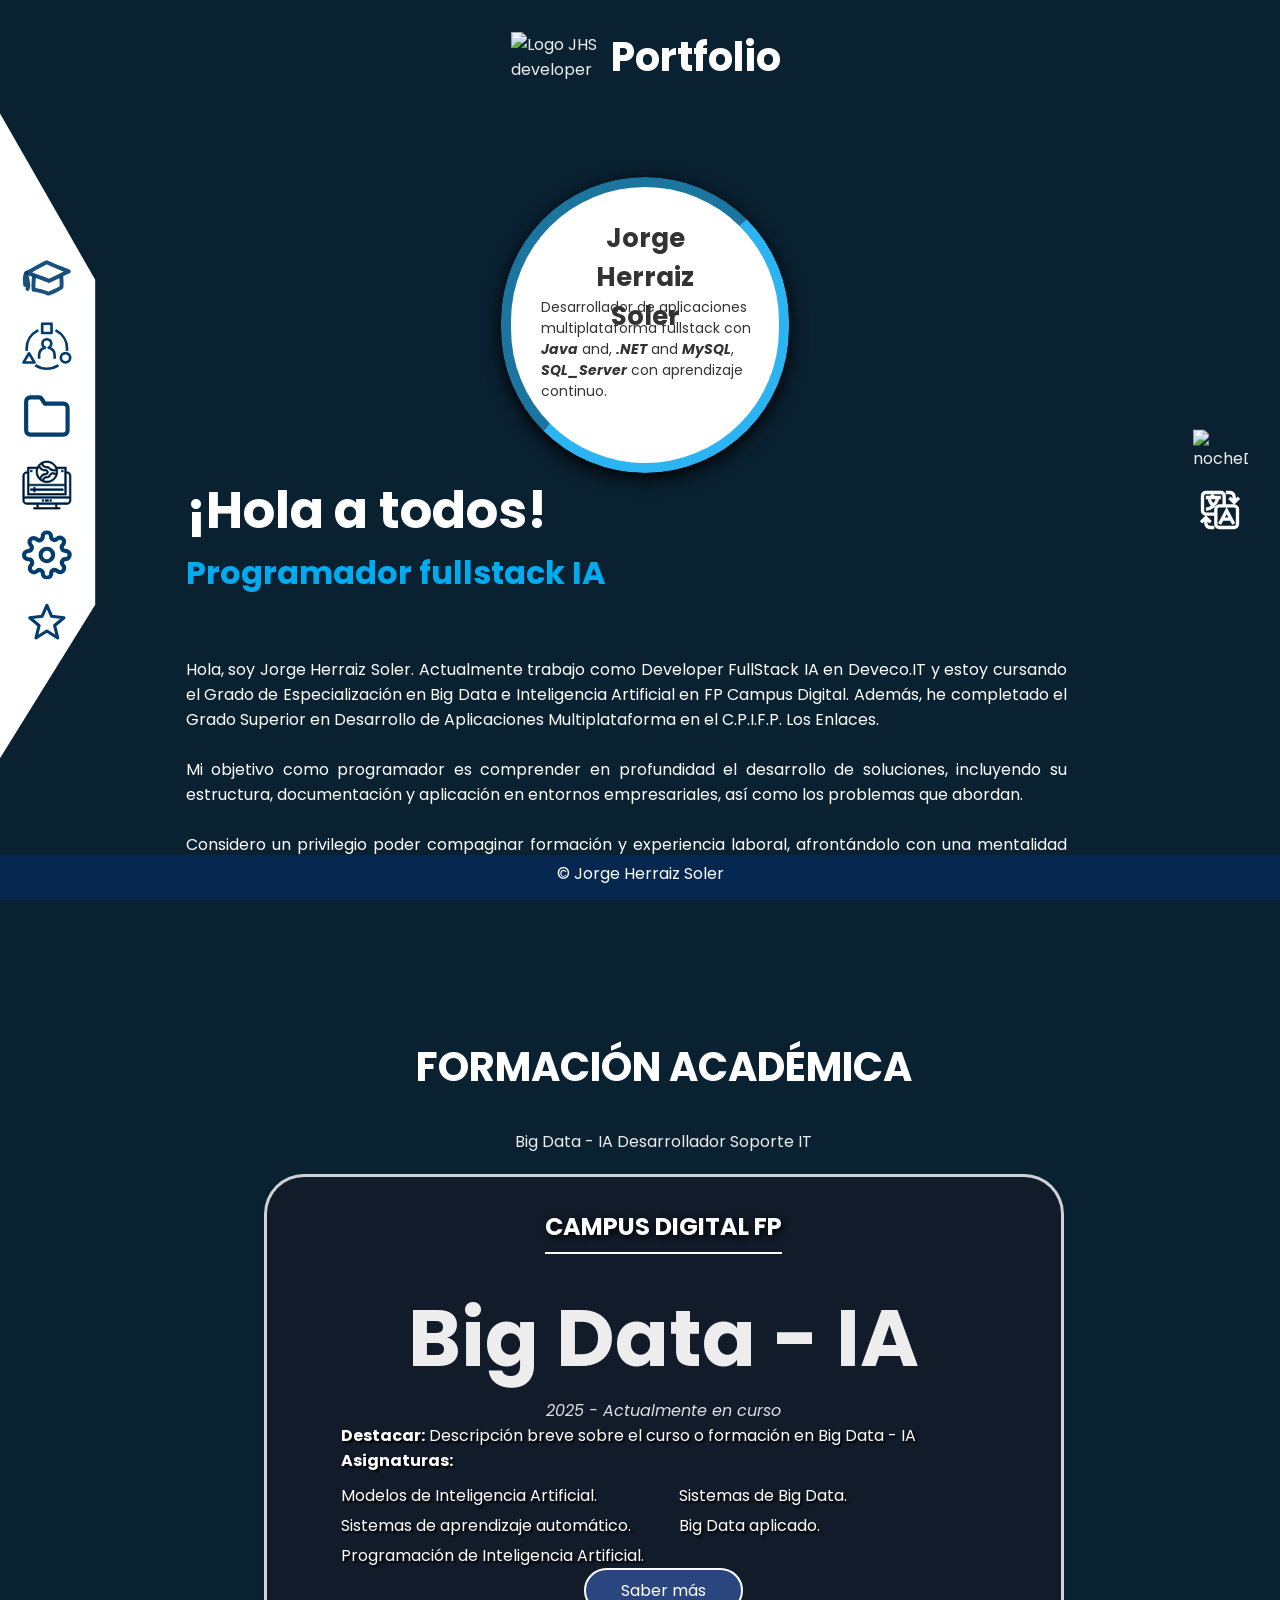
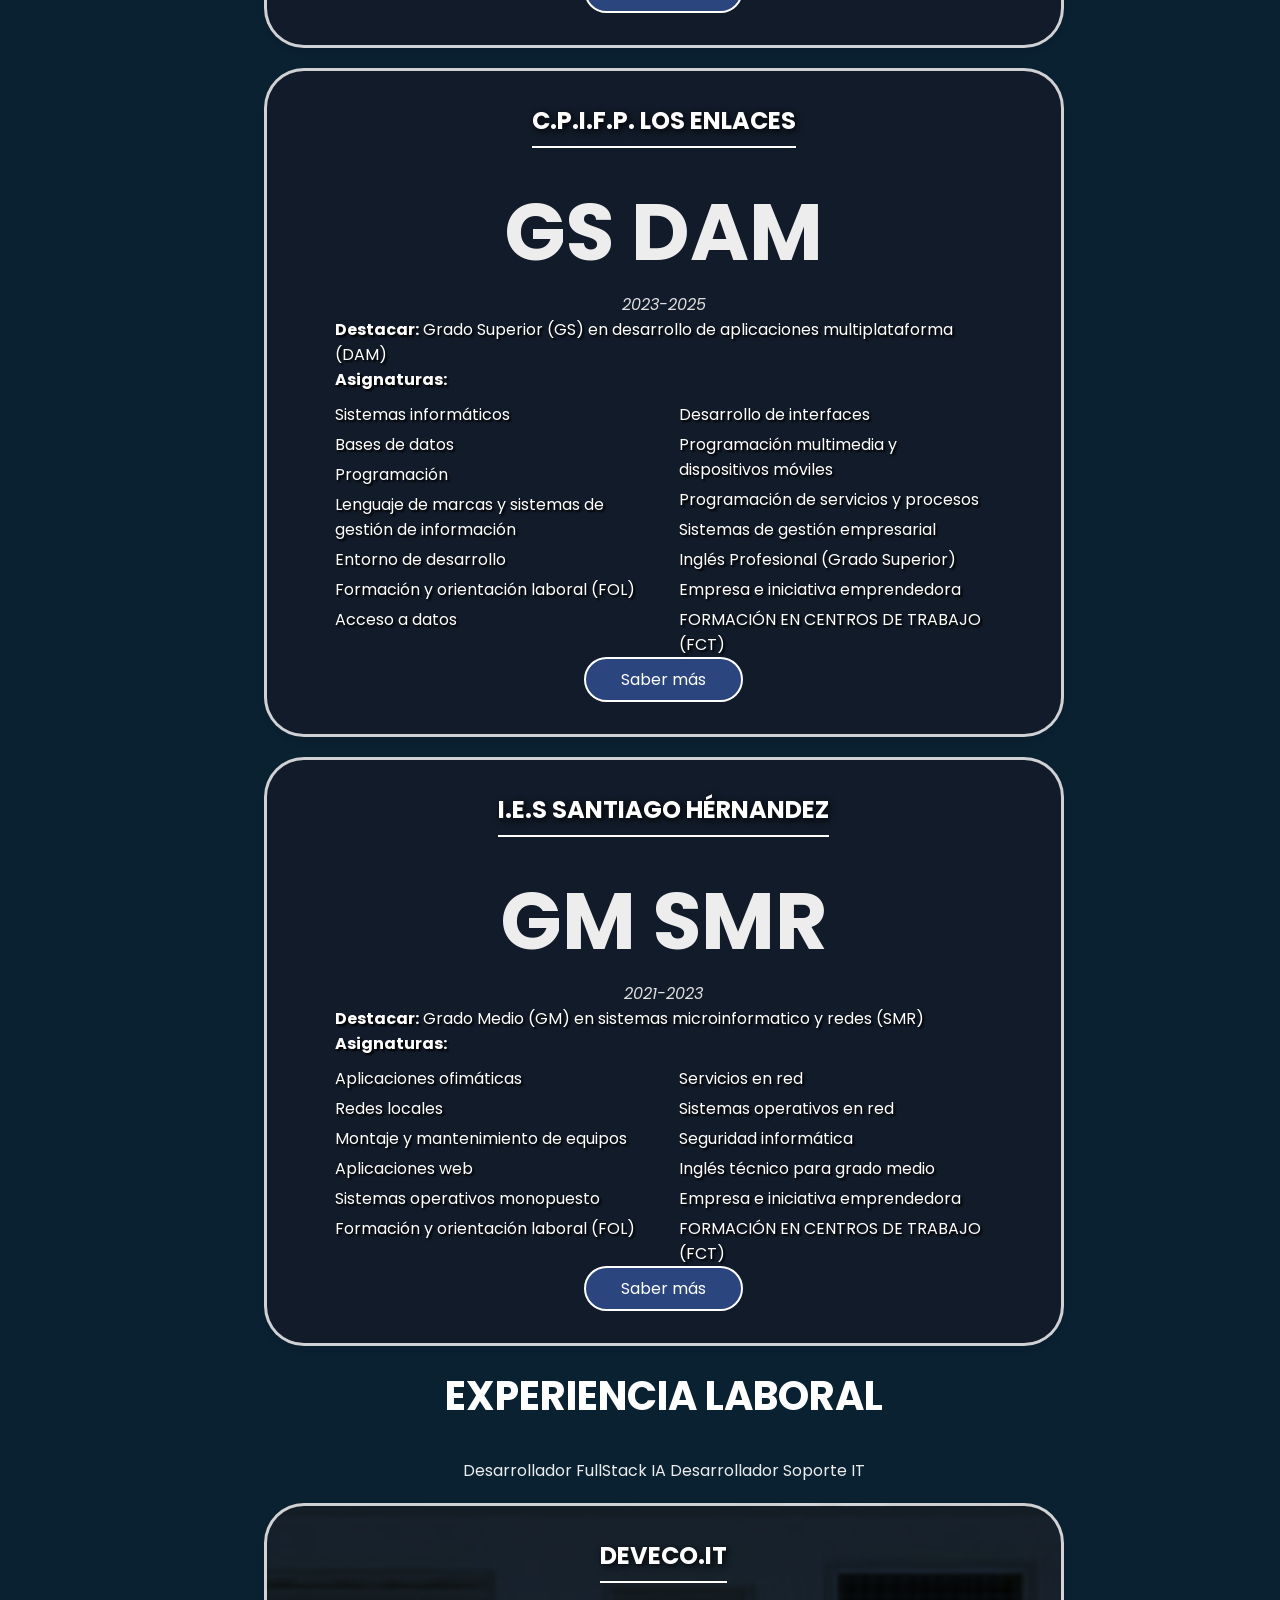
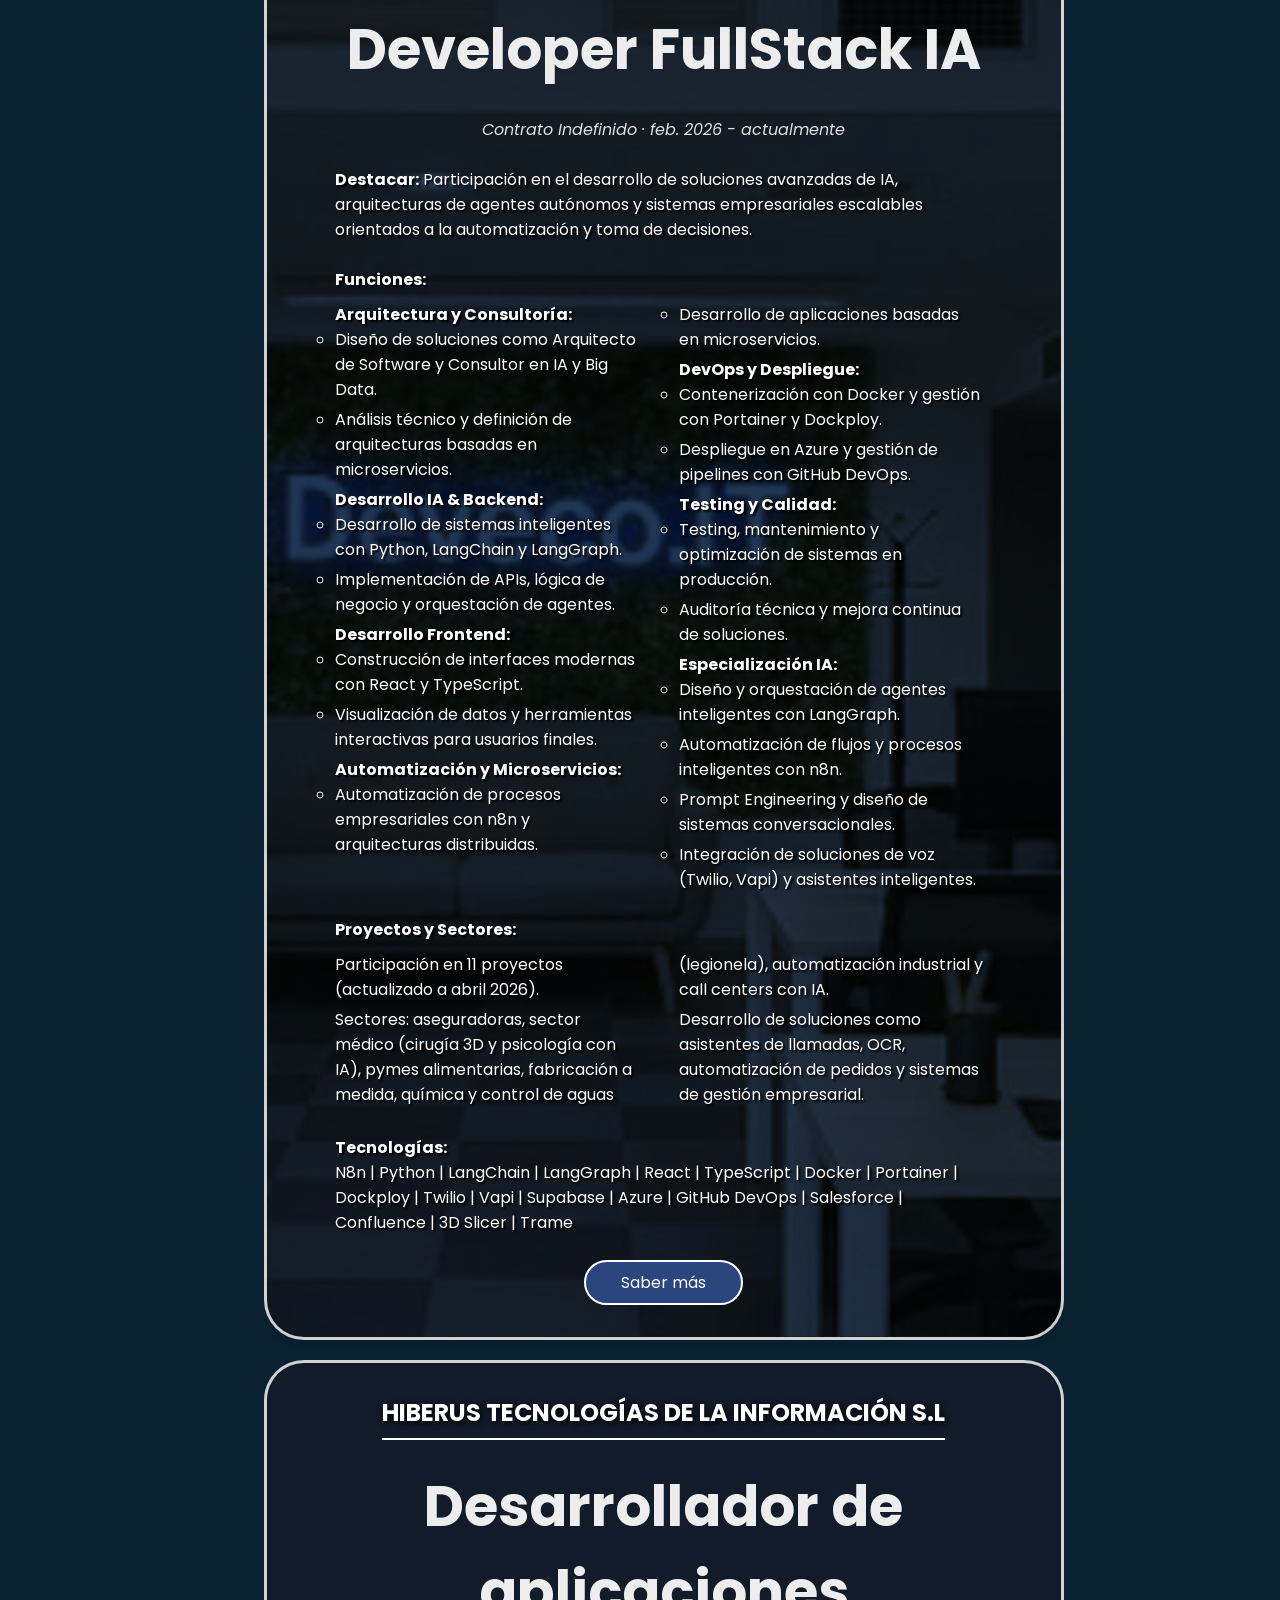
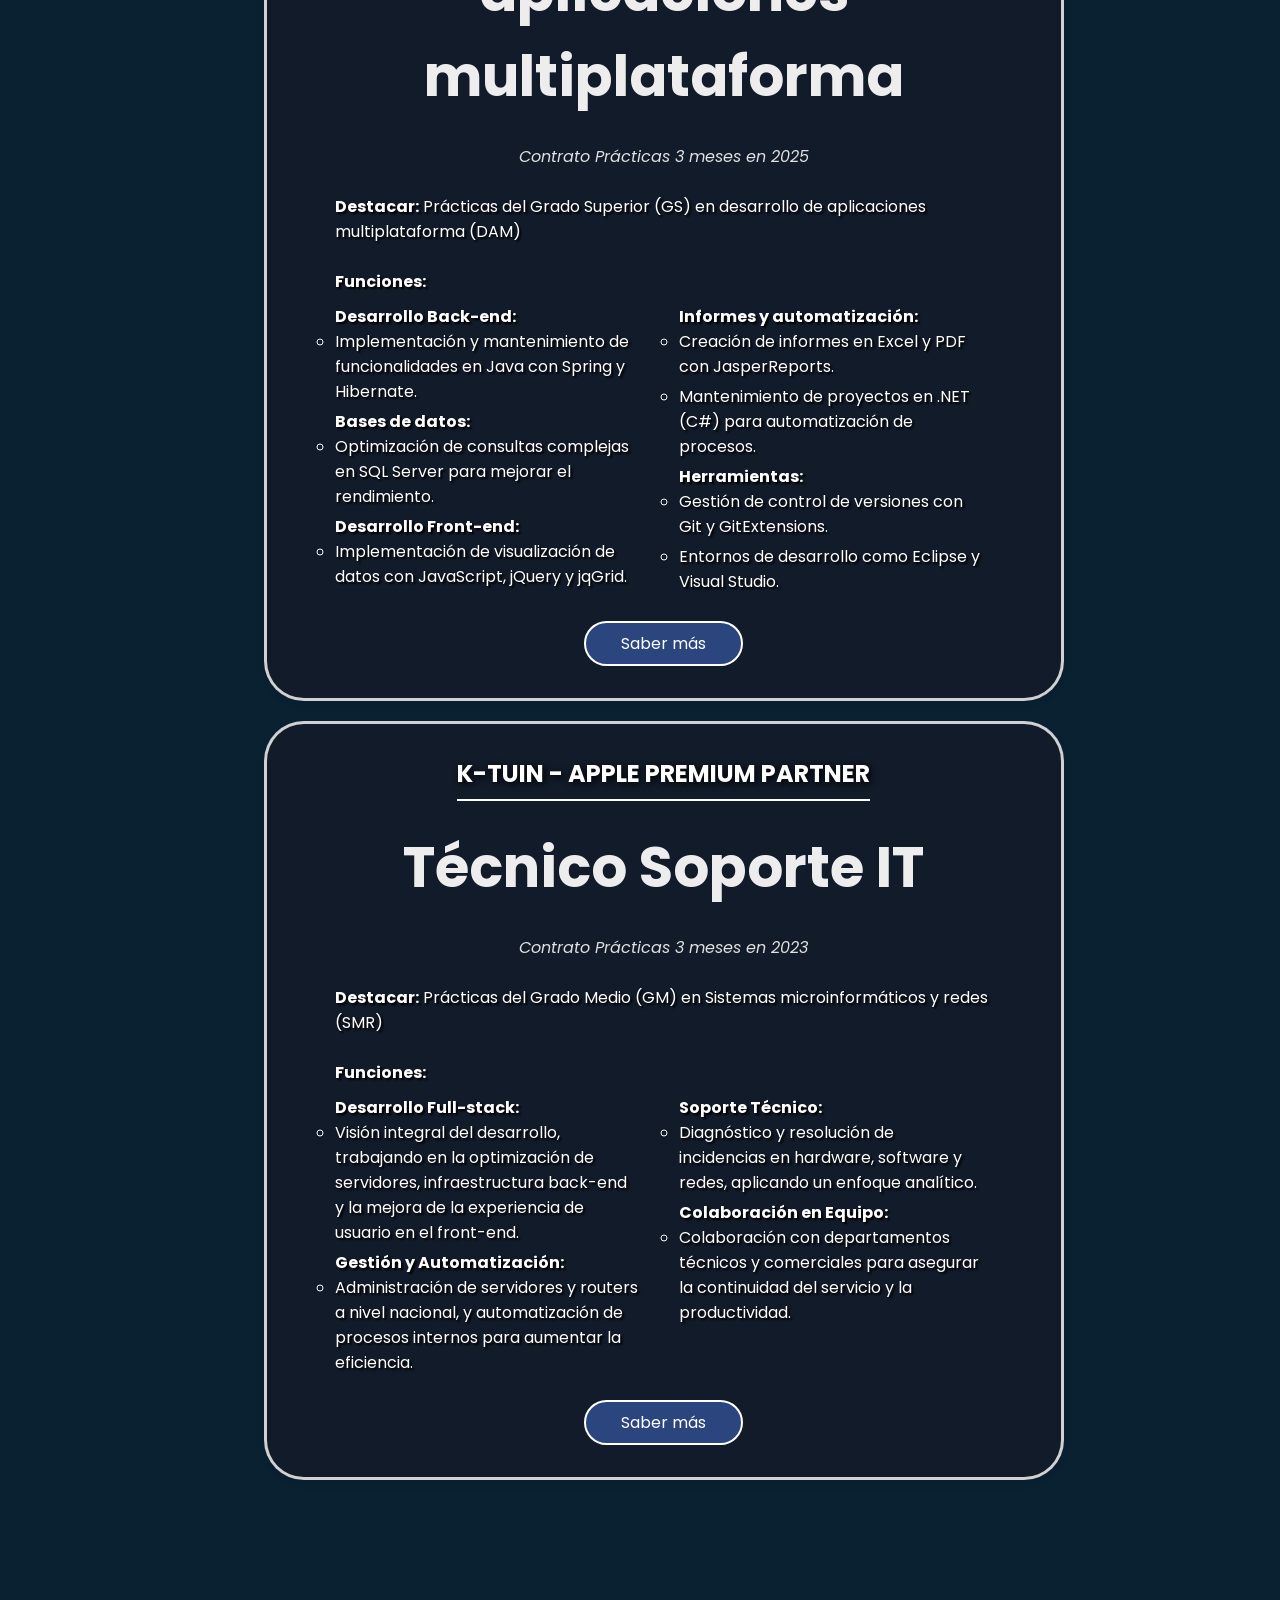
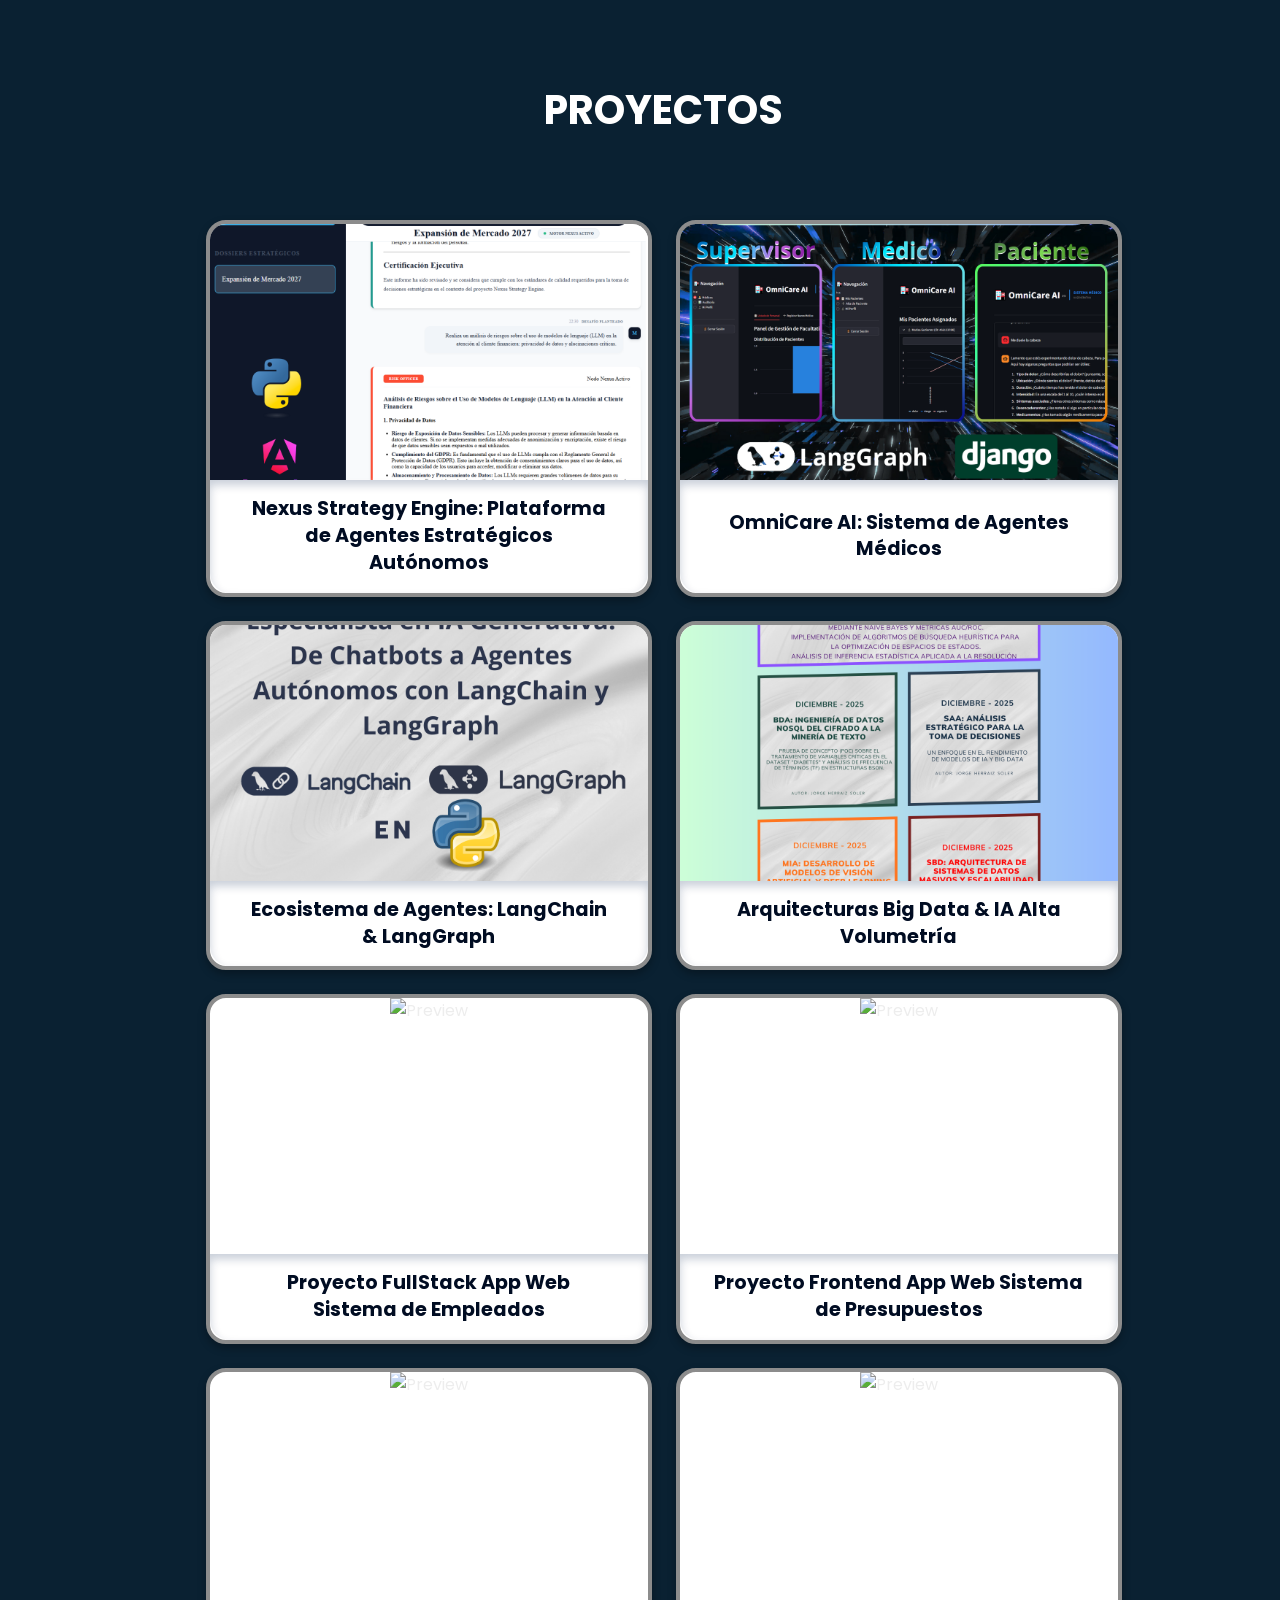
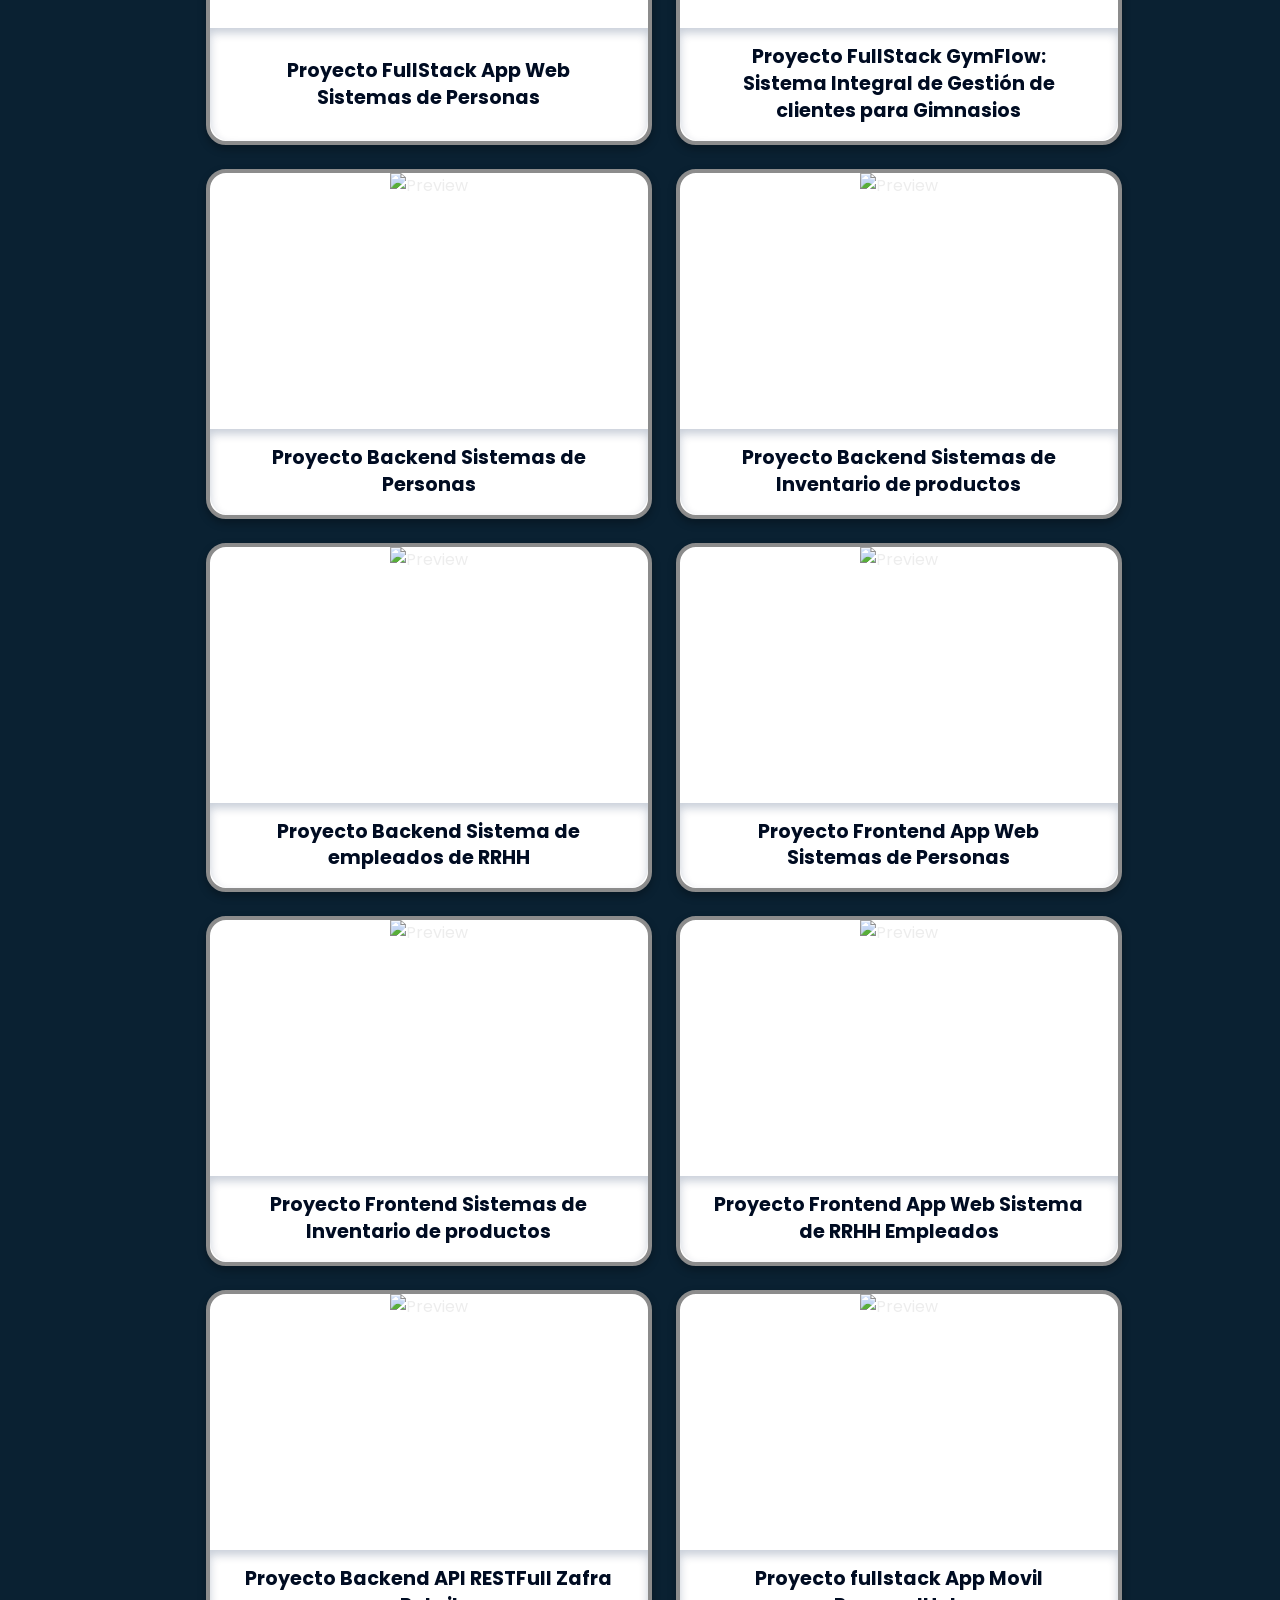
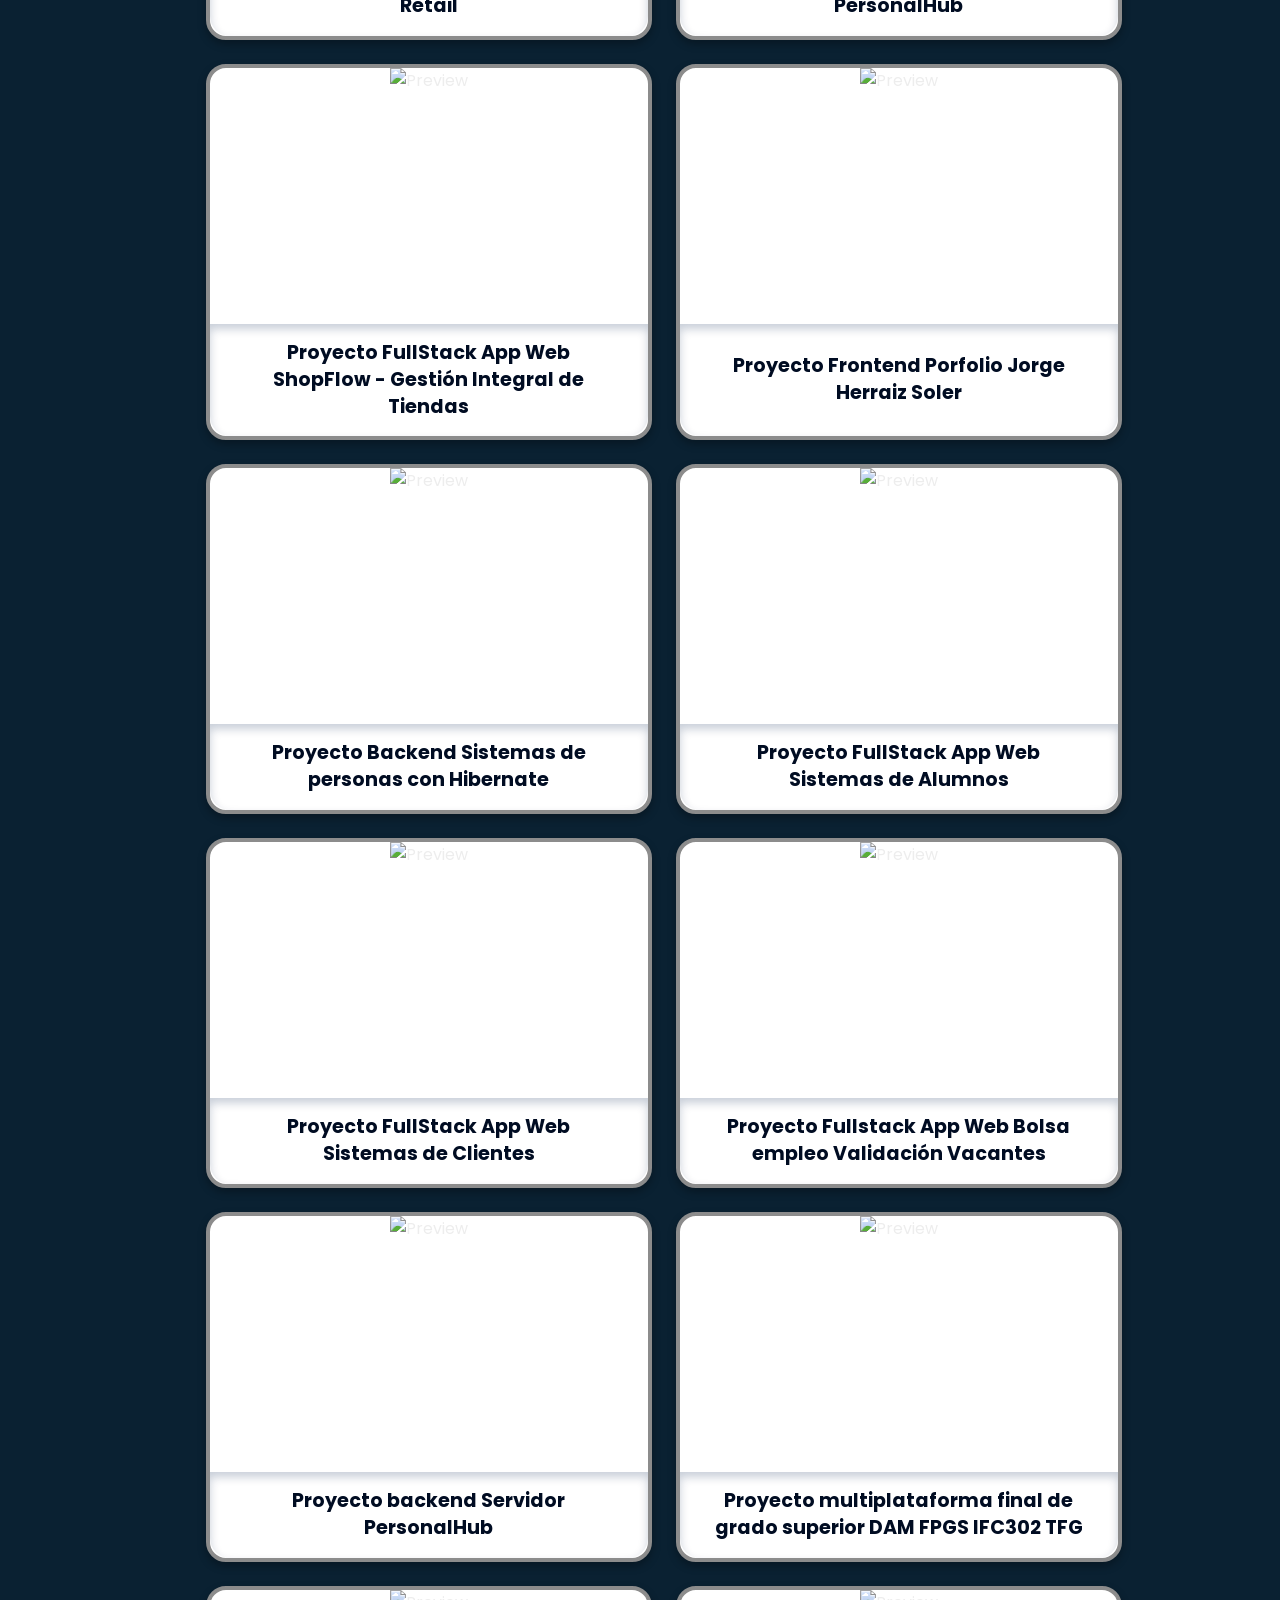
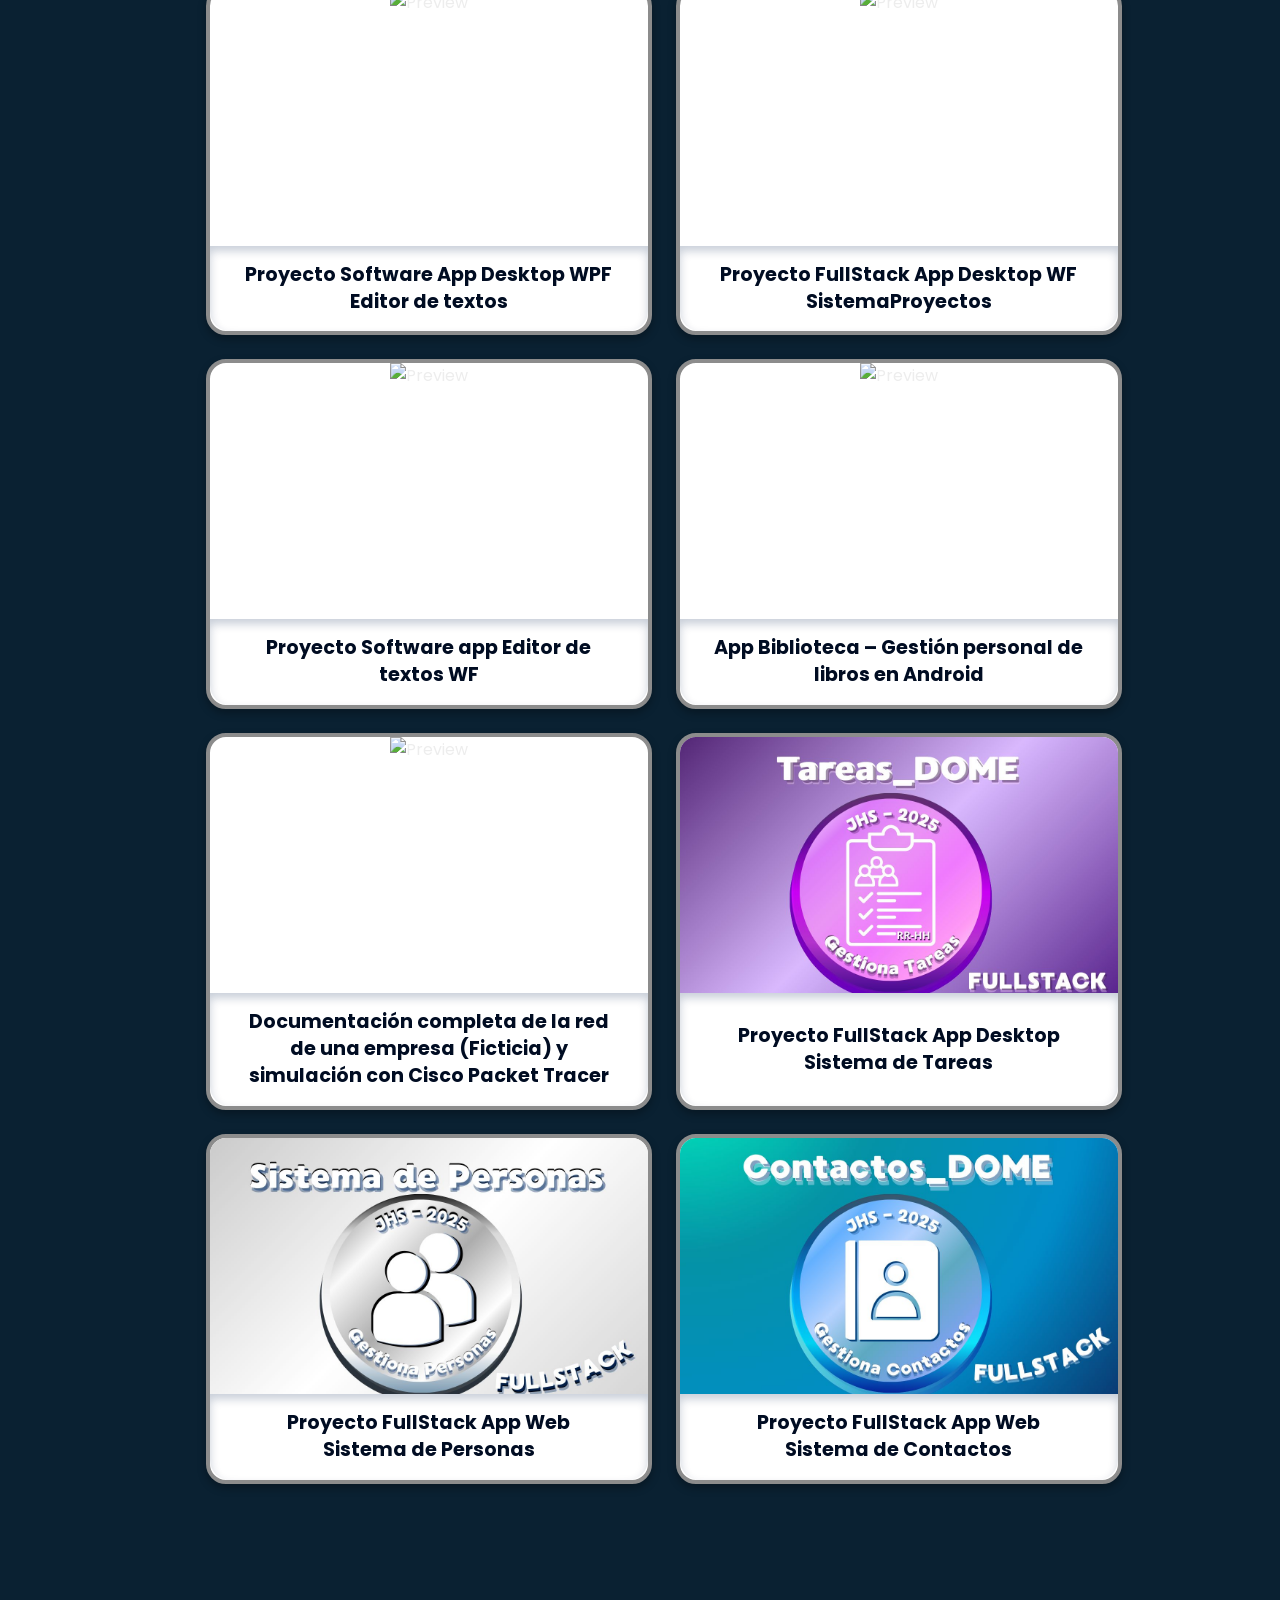
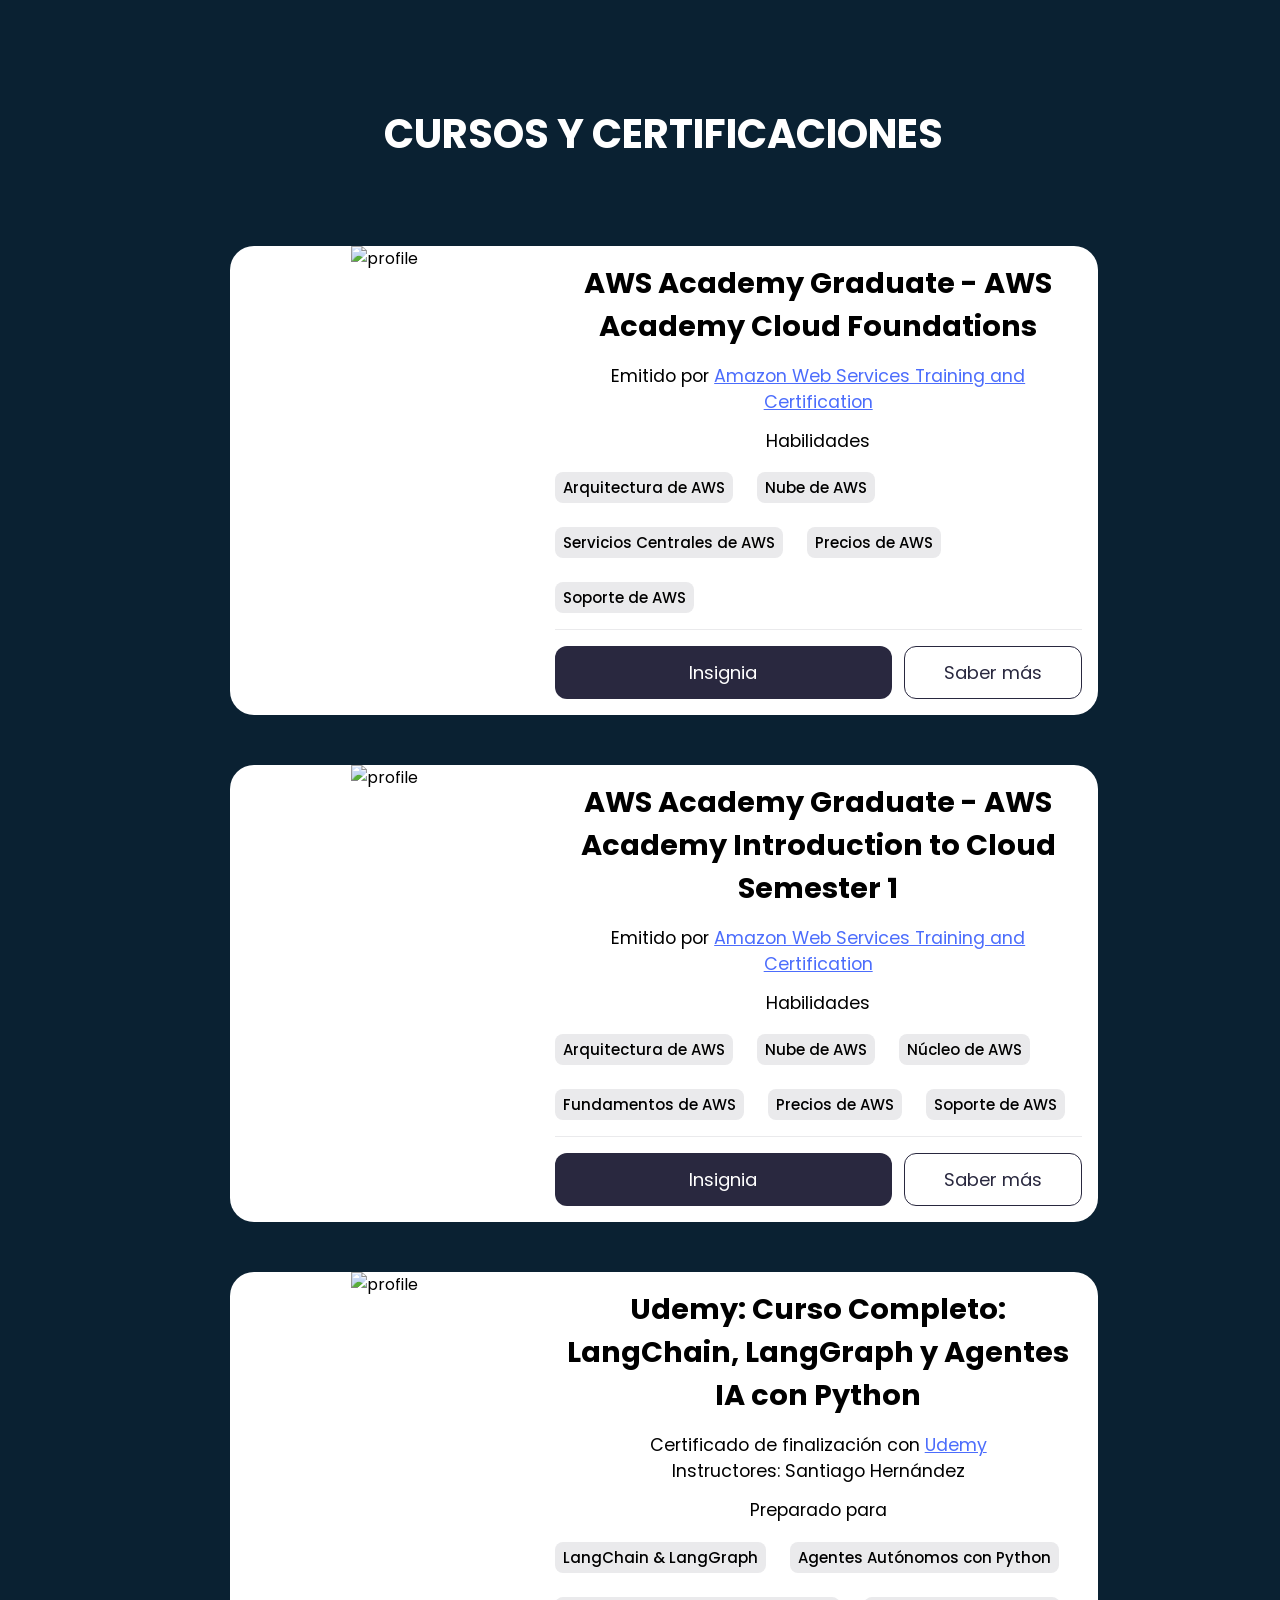
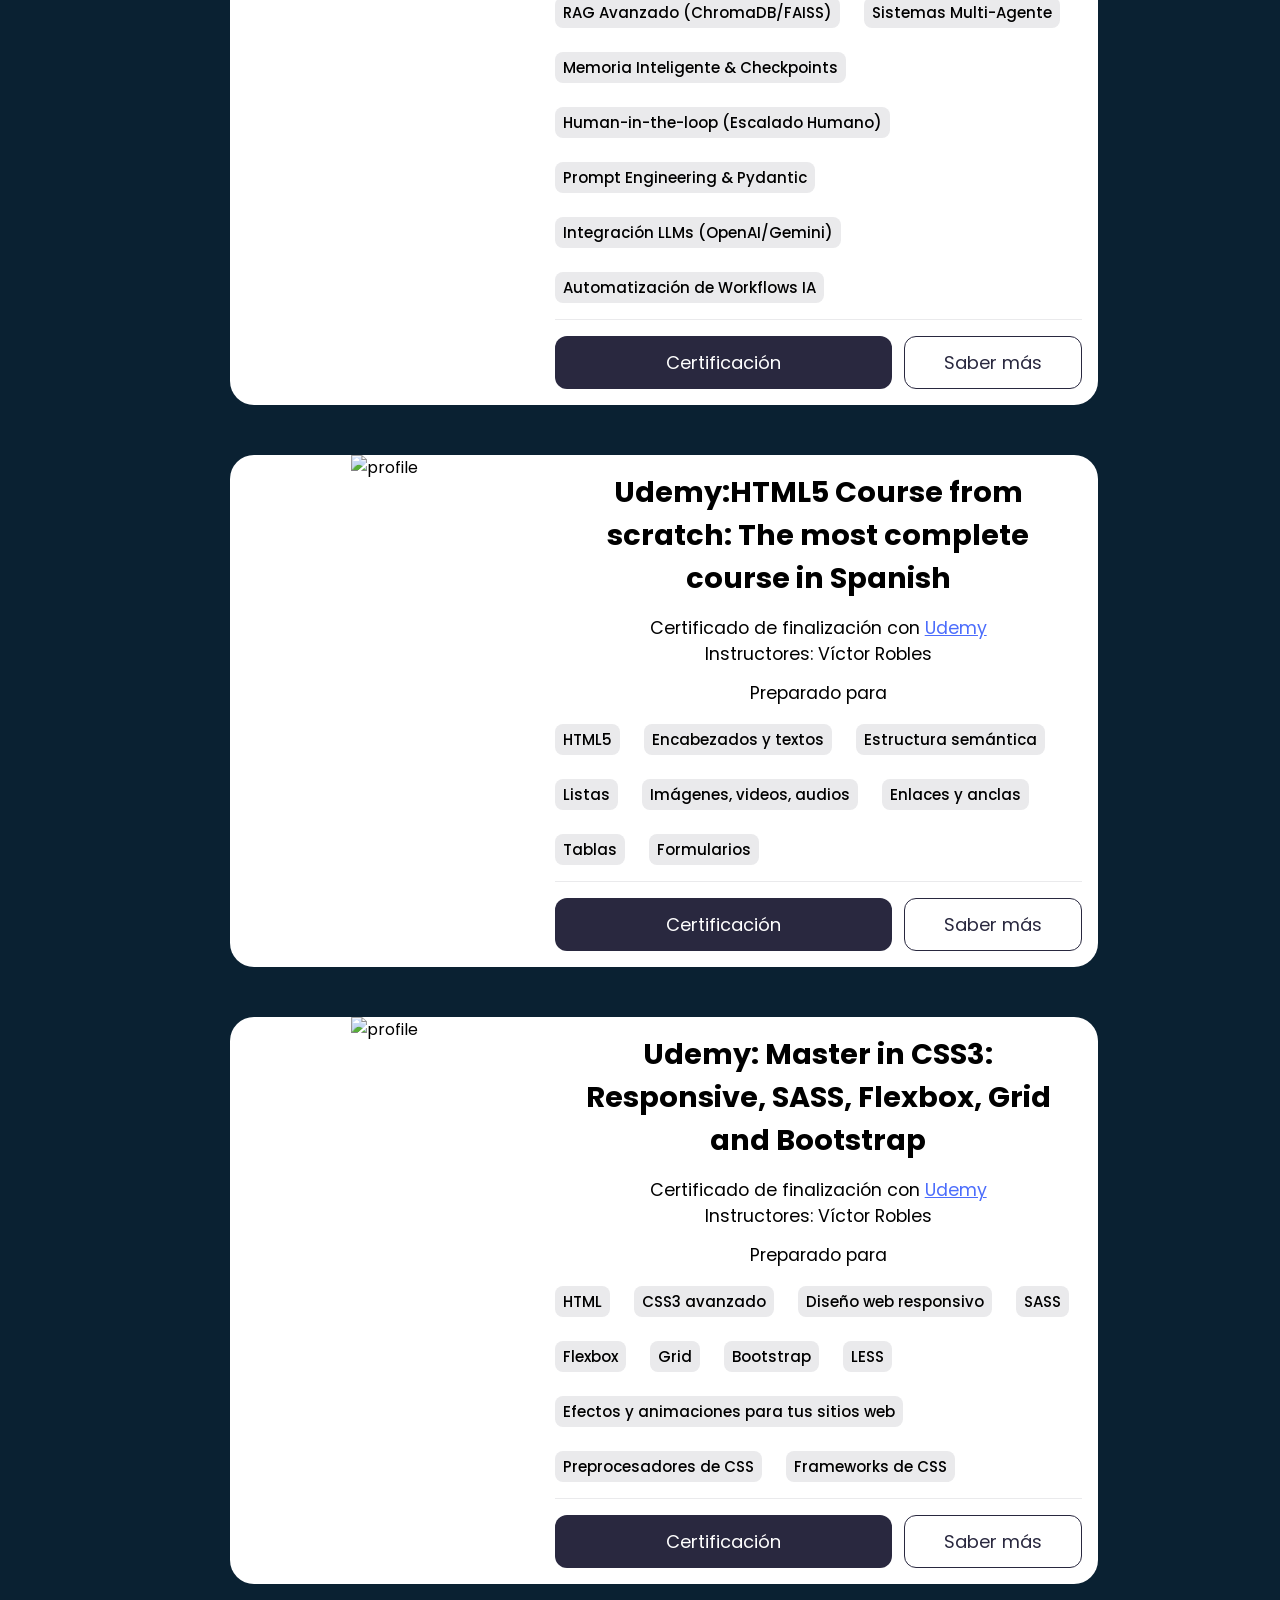
==== commit 43a1af6b: "Update portfolio descriptions to reflect current role and educational background; enhance clarity an" ====
--- a/indexSpanish.html
+++ b/indexSpanish.html
@@ -278,16 +278,14 @@
                     </div>
                 </div>
                 <div class="containerH3">
-                    <span class="text first-text">Programador fullstack</span>
+                    <span class="text first-text">Programador fullstack IA</span>
                 </div>
-                <p>Hola, yo soy Jorge Herraiz Soler, actualmente estudiando el 1º curso del Grado de especialización en
-                    Big Data e Inteligencia Artificial en el centro FP Campus Digital. He estudiado Grado superior en
-                    Desarrollo de aplicaciones multiplataforma en C.P.I.F.P. Los Enlaces. <br> <br>
-                    Mi objetivo como programador es conocer y entender tanto el ecosistema de desarrollo de soluciones,
-                    estructuras y documentación en entorno empresarial de productos como los problemas que tienen como
-                    los que resuelven.
-                    Para ello el poder estar en el camino laboral y también estudiando para mi es un privilegio y con la
-                    mentalidad de concentración, esfuerzo, planificación y estudio autodidacta.
+                <p>
+                    Hola, soy Jorge Herraiz Soler. Actualmente trabajo como Developer FullStack IA en Deveco.IT y estoy cursando el Grado de Especialización en Big Data e Inteligencia Artificial en FP Campus Digital. Además, he completado el Grado Superior en Desarrollo de Aplicaciones Multiplataforma en el C.P.I.F.P. Los Enlaces.
+                    <br><br>
+                    Mi objetivo como programador es comprender en profundidad el desarrollo de soluciones, incluyendo su estructura, documentación y aplicación en entornos empresariales, así como los problemas que abordan.
+                    <br><br>
+                    Considero un privilegio poder compaginar formación y experiencia laboral, afrontándolo con una mentalidad basada en el esfuerzo, la planificación y el aprendizaje autodidacta.
                 </p>
             </div>
         </div>
--- a/styleindex.css
+++ b/styleindex.css
@@ -1,4 +1,4 @@
-@import url('https://fonts.googleapis.com/css2?family=Poppins:wght@300;400;500;600;700;800;900&display=swap');
+﻿@import url('https://fonts.googleapis.com/css2?family=Poppins:wght@300;400;500;600;700;800;900&display=swap');
 
 :root{
       --primary-colorFondo: rgb(10, 33, 50);
@@ -713,7 +713,8 @@
 .containerNav{
     position: fixed;
     align-items: start;
-    top: 28%;
+    top: 50%;
+    transform: translateY(-50%);
     left: 20px;
     width: 60px;
     display: block;
@@ -726,18 +727,23 @@
 .formaIzquierda{
     position: fixed;
     display: block;
-    left:-200px;
-    top: 5%;
-    height: 860px;
-    width: 400px;
+    left: -10.25rem;
+    top: 50%;
+    transform: translateY(-50%);
+    min-height: 35rem;
+    height: clamp(48rem, 86vh, 54rem);
+    width: 22.5rem;
     backdrop-filter: blur(10px);
     background-color: var(--primary-color-FiguraIzquierda);
-   
     border: 5px solid rgb(255, 255, 255);
     clip-path: polygon(40% 2%, 72% 28%, 72% 70%, 40% 94%);
     z-index: 100;
     filter: blur(10px);
     -webkit-filter: blur(10px);
+    -webkit-transform: translateY(-50%);
+    -moz-transform: translateY(-50%);
+    -ms-transform: translateY(-50%);
+    -o-transform: translateY(-50%);
 }
 
 .containerNav a{
@@ -2312,14 +2318,16 @@
     #herramientas {
         display: flex;
         flex-direction: column;
-        top: 40%;
+          top: 50%;
+          transform: translateY(-50%);
         right: -110px;
      }
     
      #icon{
         display: flex;
         flex-direction: column;
-        top: 90px;
+          top: 50%;
+          transform: translateY(-50%);
         right: 142px;
      }
     
@@ -2352,20 +2360,27 @@
         right: 0;
         left: 38%;
     } 
+    
     .formaIzquierda{
-    position: fixed;
-    display: block;
-    left:-200px;
-    top: 3%;
-   
-    backdrop-filter: blur(10px);
-    background-color: var(--primary-color-FiguraIzquierda);
-   
-    border: 5px solid rgb(255, 255, 255);
-    clip-path: polygon(40% 2%, 72% 28%, 72% 70%, 40% 94%);
-    z-index: 100;
-    filter: blur(10px);
-    -webkit-filter: blur(10px);
+        position: fixed;
+        display: block;
+        left: -10.25rem;
+        top: 50%;
+        transform: translateY(-50%);
+        min-height: 35rem;
+        height: clamp(48rem, 86vh, 54rem);
+        width: 22.5rem;
+        backdrop-filter: blur(10px);
+        background-color: var(--primary-color-FiguraIzquierda);
+        border: 5px solid rgb(255, 255, 255);
+        clip-path: polygon(40% 2%, 72% 28%, 72% 70%, 40% 94%);
+        z-index: 100;
+        filter: blur(10px);
+        -webkit-filter: blur(10px);
+        -webkit-transform: translateY(-50%);
+        -moz-transform: translateY(-50%);
+        -ms-transform: translateY(-50%);
+        -o-transform: translateY(-50%);
     }
 
         
@@ -2712,14 +2727,16 @@
  #herramientas {
     display: flex;
     flex-direction: column;
-    top: 40%;
+     top: 50%;
+     transform: translateY(-50%);
     right: -120px;
  }
 
  #icon{
     display: flex;
     flex-direction: column;
-    top: 90px;
+     top: 50%;
+     transform: translateY(-50%);
     right: 142px;
  }
 
@@ -2750,6 +2767,45 @@
     }
     .home-content{
         margin-left: 10px;
+    }
+
+    #herramientas {
+        position: fixed;
+        top: 50%;
+        right: 0.75rem;
+        transform: translateY(-50%);
+        margin-right: 0;
+        display: flex;
+        flex-direction: column;
+        align-items: center;
+        gap: 0.75rem;
+        z-index: 1200;
+    }
+    #herramientas > .boton_traductor {
+        position: relative;
+        top: auto;
+        right: auto;
+        width: 2.4rem;
+        margin: 0;
+        order: 2;
+        display: flex;
+        align-items: center;
+        justify-content: center;
+    }
+
+    #herramientas > .boton_traductor > svg {
+        width: 100%;
+    }
+
+    #herramientas > #icon {
+        position: relative;
+        display: block;
+        top: auto;
+        right: auto;
+        transform: none;
+        width: 3rem;
+        margin-right: 0;
+        order: 1;
     }
 
     #contenedorSeccionesCCI{
@@ -2879,7 +2935,42 @@
     }
 
     #herramientas {
-        margin-right: -20px;
+        position: fixed;
+        top: 50%;
+        right: 0.75rem;
+        transform: translateY(-50%);
+        margin-right: 0;
+        display: flex;
+        flex-direction: column;
+        align-items: center;
+        gap: 0.7rem;
+        z-index: 1200;
+    }
+
+    #herramientas > .boton_traductor {
+        position: relative;
+        top: auto;
+        right: auto;
+        width: 2.5rem;
+        margin: 0;
+        order: 2;
+        display: flex;
+        align-items: center;
+        justify-content: center;
+    }
+
+    #herramientas > .boton_traductor > svg {
+        width: 100%;
+    }
+
+    #herramientas > #icon {
+        position: relative;
+        display: block;
+        top: auto;
+        right: auto;
+        transform: none;
+        margin-right: 0;
+        order: 1;
     }
 
     .card-front,
@@ -2931,25 +3022,19 @@
         text-align: center;
     }
 
-    
-
-    .mobile-nav select {
-        width: 90%;
-        padding: 10px;
-        border-radius: 5px;
-        font-size: 20px;
-        border: 1px solid #ccc;
-        color:white;
-    }
-
-    .mobile-nav select option:checked {
+    .mobile-nav option {
+        color: #0a2132;
+        background-color: #ffffff;
+    }
+
+    .mobile-nav option:checked {
         background-color: #485474; /* Color de fondo */
         color: white; /* Color del texto */
         font-weight: bolder;
     }
 
     /* Opcionalmente, para un mejor contraste en la lista desplegable */
-    .mobile-nav select option:hover {
+    .mobile-nav option:hover {
         background-color: #1f3f98;
         color: white;
     }
@@ -3226,7 +3311,7 @@
         left: 0px;
         align-items: center;
         text-align: center;
-        z-index: 100000;
+        z-index: 950;
     }
 
 
@@ -3517,6 +3602,21 @@
     
 }
 
+@media (max-width: 570px) {
+    #herramientas {
+        position: fixed;
+        top: 78px;
+        right: 0;
+        transform: none;
+        margin-right: 0;
+        display: flex;
+        flex-direction: column;
+        align-items: center;
+        gap: 0.6rem;
+        z-index: 1200;
+    }
+}
+
 @media (max-width: 520px) {
     .home{
         margin-top: 250px;
@@ -3561,8 +3661,17 @@
         font-size: 17px;
     }
 
-    #herramientas{
-        margin-right: -10px;
+    #herramientas {
+        position: fixed;
+        top: 78px;
+        right: 0;
+        transform: none;
+        margin-right: 0;
+        display: flex;
+        flex-direction: column;
+        align-items: center;
+        gap: 0.6rem;
+        z-index: 1200;
     }
     .container {
         position: absolute;
@@ -3824,8 +3933,17 @@
         font-size: 17px;
     }
 
-    #herramientas{
-        margin-right: -10px;
+    #herramientas {
+        position: fixed;
+        top: 78px;
+        right: 0;
+        transform: none;
+        margin-right: 0;
+        display: flex;
+        flex-direction: column;
+        align-items: center;
+        gap: 0.6rem;
+        z-index: 1200;
     }
     .container {
         position: absolute;
@@ -4289,26 +4407,55 @@
         left: 0px;
         align-items: center;
         text-align: center;
-        z-index: 100000;
-    }
-
-    
-    #herramientas{
-        margin-right: 0px;
-        right: -140px;
-        top: 70px;
+        z-index: 950;
+    }
+
+    
+    #herramientas {
+        position: fixed;
+        top: 78px;
+        right: 0;
+        transform: none;
+        margin-right: 0;
         height: auto;
+        display: flex;
+        flex-direction: column;
+        align-items: center;
+        gap: 0.65rem;
+        z-index: 1200;
+    }
+
+    #herramientas > .boton_traductor{
+        position: relative;
+        top: auto;
+        right: auto;
+        width: 2.2rem;
+        margin: 0;
+        order: 2;
+        display: flex;
+        align-items: center;
+        justify-content: center;
+    }
+
+    #herramientas > .boton_traductor > svg{
+        width: 100%;
     }
 
     #herramientas > a > svg{
         width: 30px;
-        margin-bottom: 20px;
+        margin-bottom: 0;
+        flex-shrink: 0;
     }
 
     #herramientas > #icon{
+        position: relative;
+        display: block;
         width: 50px;
-        margin-right: 5px;
-        top: 70px;
+        margin-right: 0;
+        top: auto;
+        right: auto;
+        transform: none;
+        order: 1;
     }
 
     #contenedorSeccionesCCI{
@@ -4448,76 +4595,7 @@
 
 }
 
-@media (max-height: 830px){
-     .home{
-        margin-top: 50%;
-        width: 100%;
-    }
-
-    .global-section-Home{
-        width: 100%;
-        justify-content: center;
-
-    }
-
-
-     .container {
-        position: absolute;
-        top: 6rem;
-        right: 0;
-        left: 3%;
-    } 
-
-    
-
-    .home-content{
-        width: 100%;
-        max-width: 900px;
-        margin-right: 2%;
-        margin-left: 0;
-        padding-left: 0;
-        padding-right: 0;
-    }
-
-
-    .seccionesNav{
-    
-        width: 85%;
-        top: 1500px;
-        margin-top: 150px;
-        display: block;
-        text-align: center;
-        z-index: 5;
-    }
-
-        
-    .profile {
-        display: flex;
-        flex-direction: column;
-        align-items: center;
-        position: absolute;
-        overflow: hidden;
-        width: 18rem;
-        height: 18.5rem;
-        border-radius: 25rem;
-        box-shadow: 0 5px 18px rgb(0, 0, 0);
-        cursor: pointer;
-        transition: 0.5s;
-        z-index: 6;
-        -webkit-border-radius: 25rem;
-        -moz-border-radius: 25rem;
-        -ms-border-radius: 25rem;
-        -o-border-radius: 25rem;
-        -webkit-transition: 0.5s;
-        -moz-transition: 0.5s;
-        -ms-transition: 0.5s;
-        -o-transition: 0.5s;
-    }
-
-}
-
-
-@media (max-height: 750px){
+@media (max-width: 830px) and (max-height: 750px){
     body{
         margin-left: 40px;
     }
@@ -4760,3 +4838,66 @@
 }
 
 /*Medias Querys menu forma izquierda*/
+
+@media (max-width: 830px) and (max-height: 830px) {
+    #herramientas {
+        /* Mantiene un alto util minimo para que no se rompa el nav */
+        min-height: 19rem;
+        top: 50%;
+        transform: translateY(-50%);
+        right: 0.75rem;
+        margin-right: 0;
+        height: auto;
+        justify-content: center;
+        gap: 0.7rem;
+        z-index: 1200;
+    }
+
+    #herramientas > a > svg {
+        flex-shrink: 0;
+    }
+
+    #herramientas > #icon {
+        position: relative;
+        top: 0;
+        right: auto;
+        transform: none;
+        margin-right: 5px;
+        flex-shrink: 0;
+        -webkit-transform: none;
+        -moz-transform: none;
+        -ms-transform: none;
+        -o-transform: none;
+}
+
+    
+   
+}
+
+@media (max-width: 830px) and (max-height: 750px) {
+    #herramientas {
+        min-height: 18rem;
+    }
+
+    .formaIzquierda {
+        min-height: 24rem;
+        height: clamp(24rem, 80vh, 44rem);
+        width: 19.5rem;
+        left: -11rem;
+        top: 45.5%;
+    }
+}
+
+@media (max-width: 830px) and (max-height: 620px) {
+    #herramientas {
+        min-height: 16.5rem;
+    }
+
+    .formaIzquierda {
+        min-height: 22rem;
+        height: clamp(22rem, 78vh, 40rem);
+        width: 19.5rem;
+        left: -11rem;
+        top: 44.5%;
+    }
+}
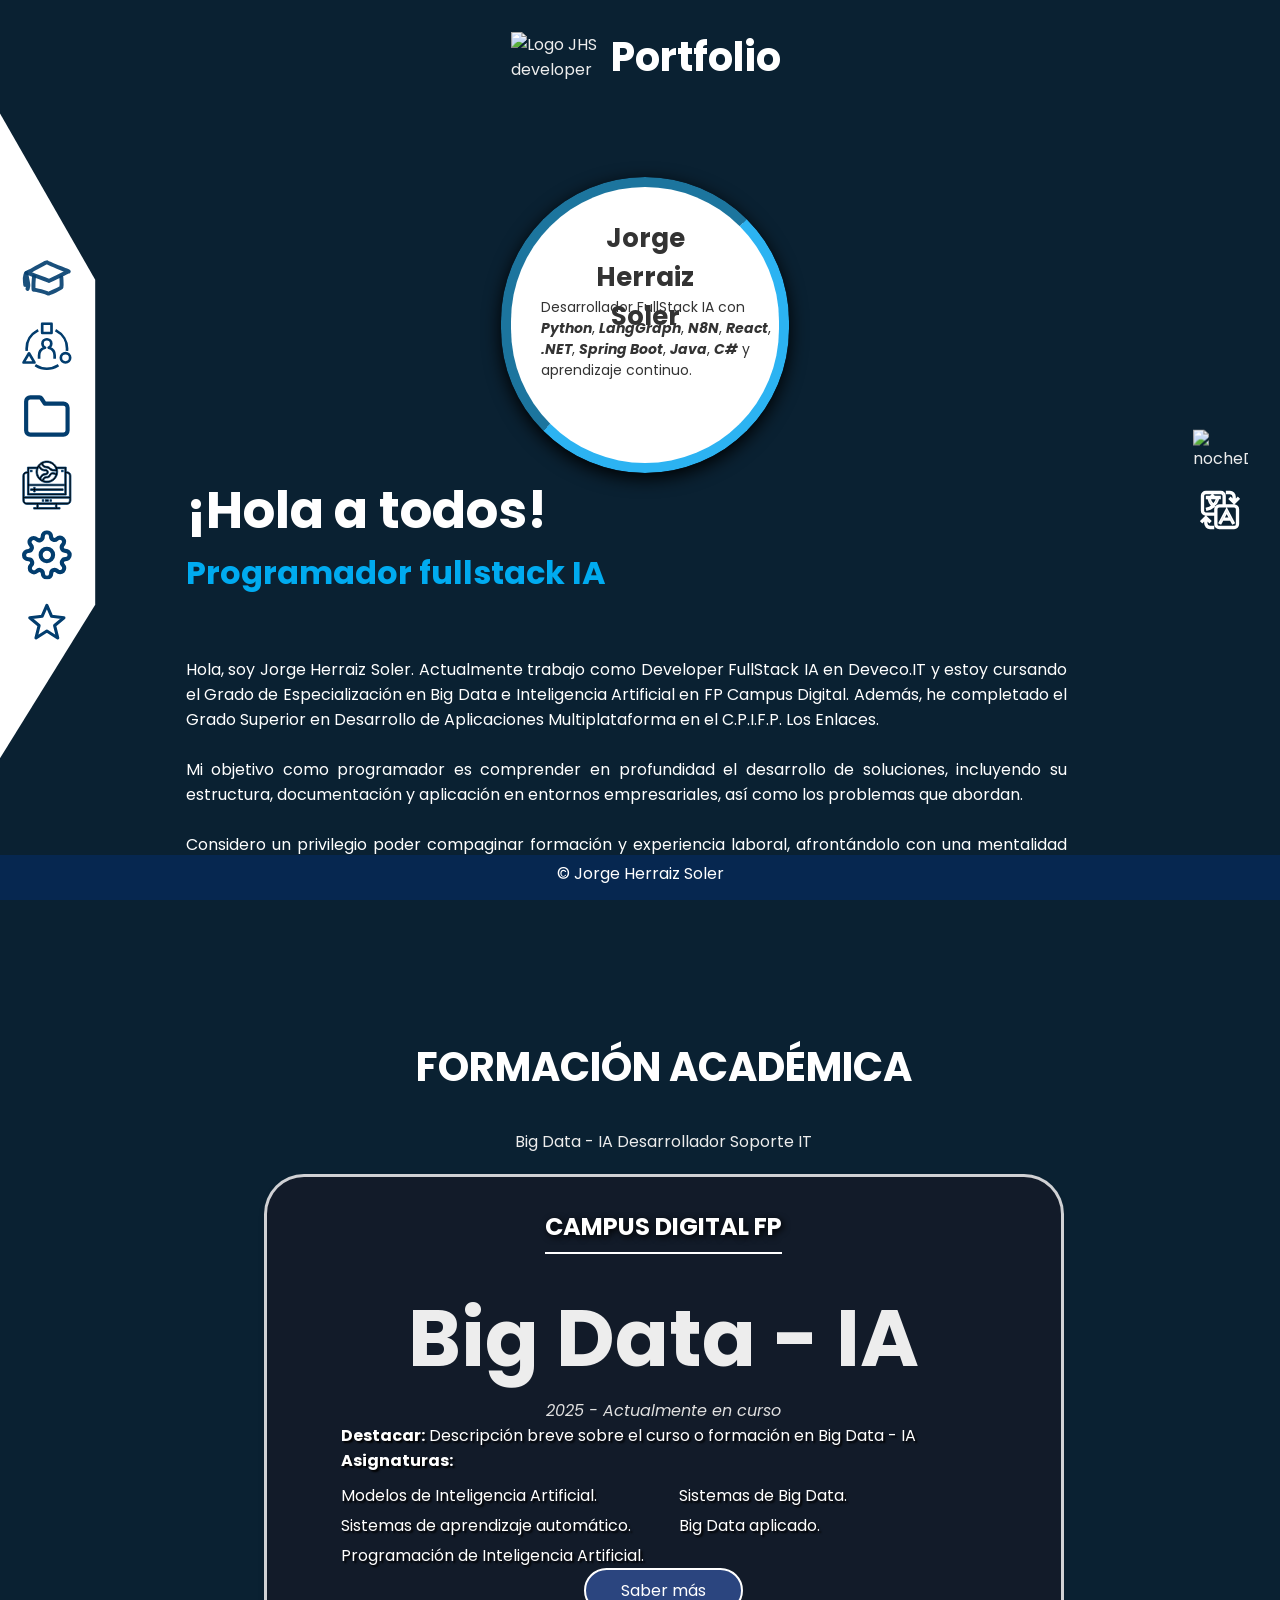
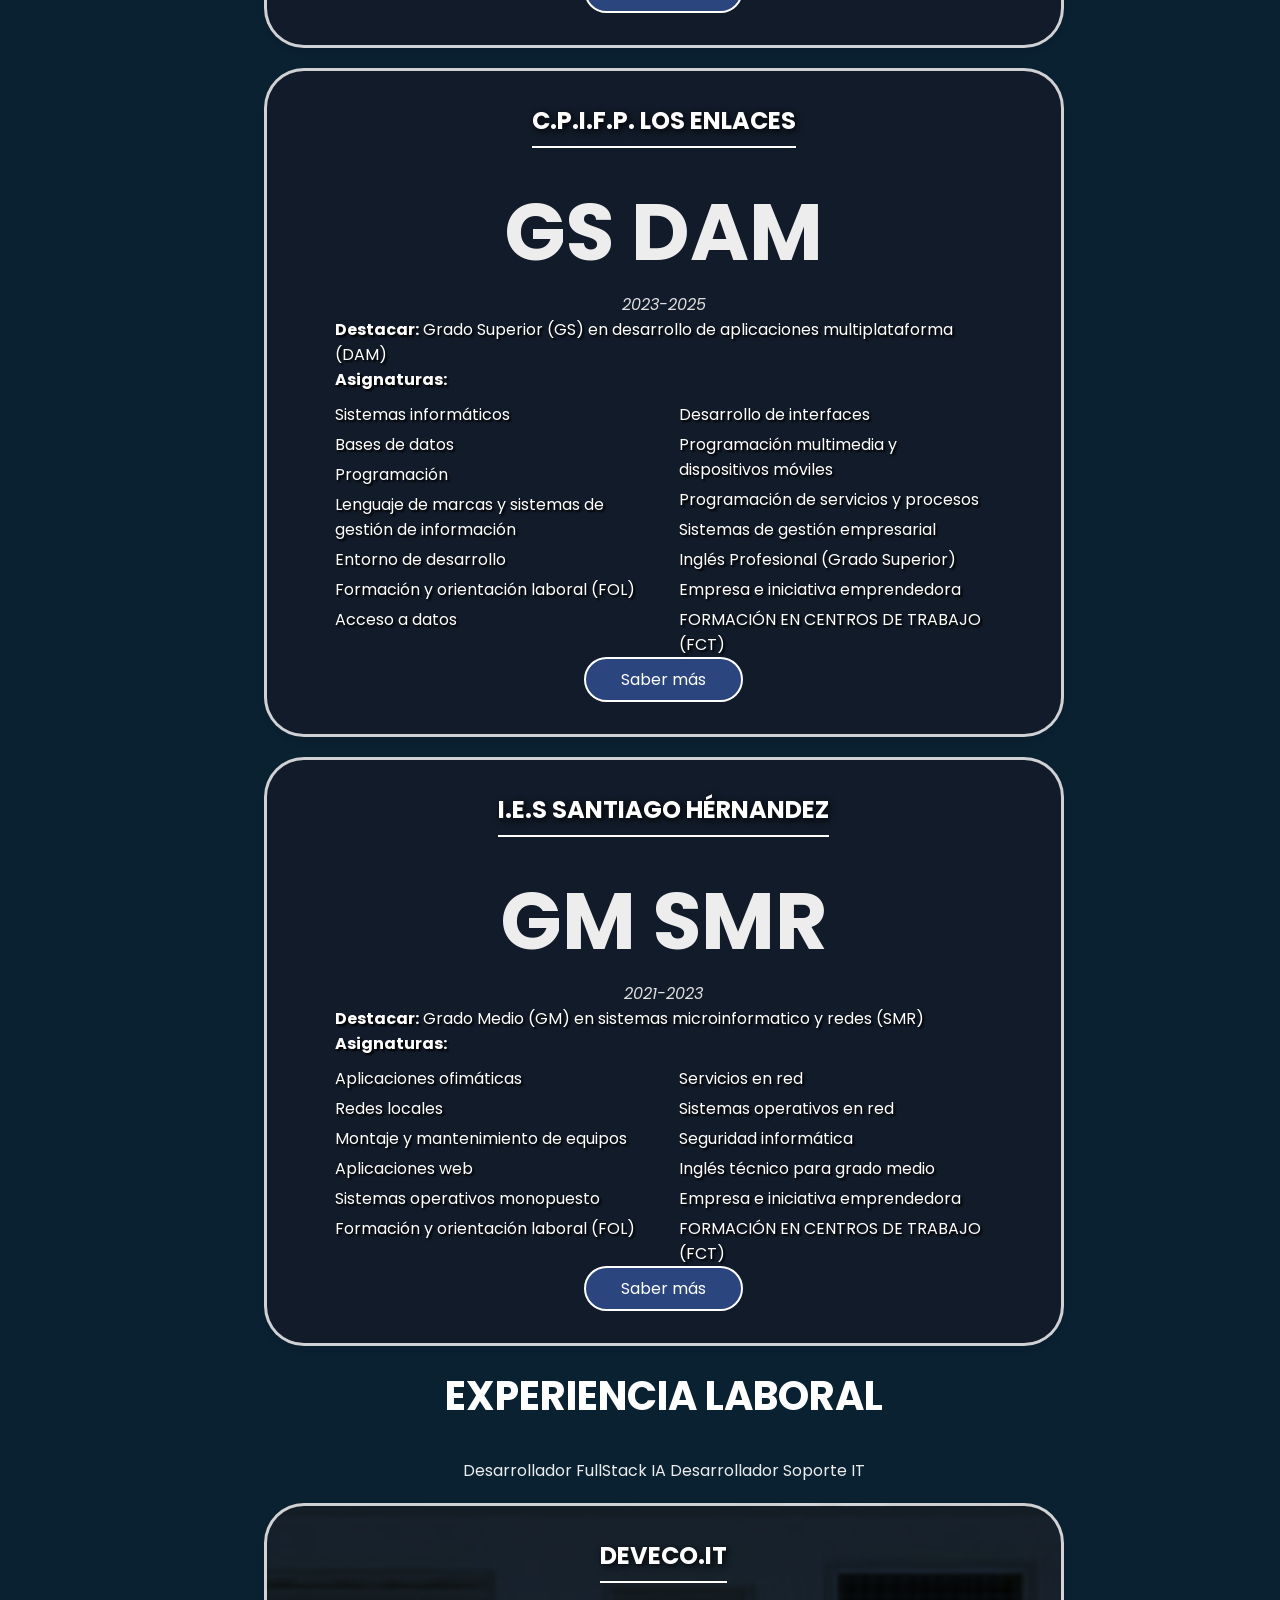
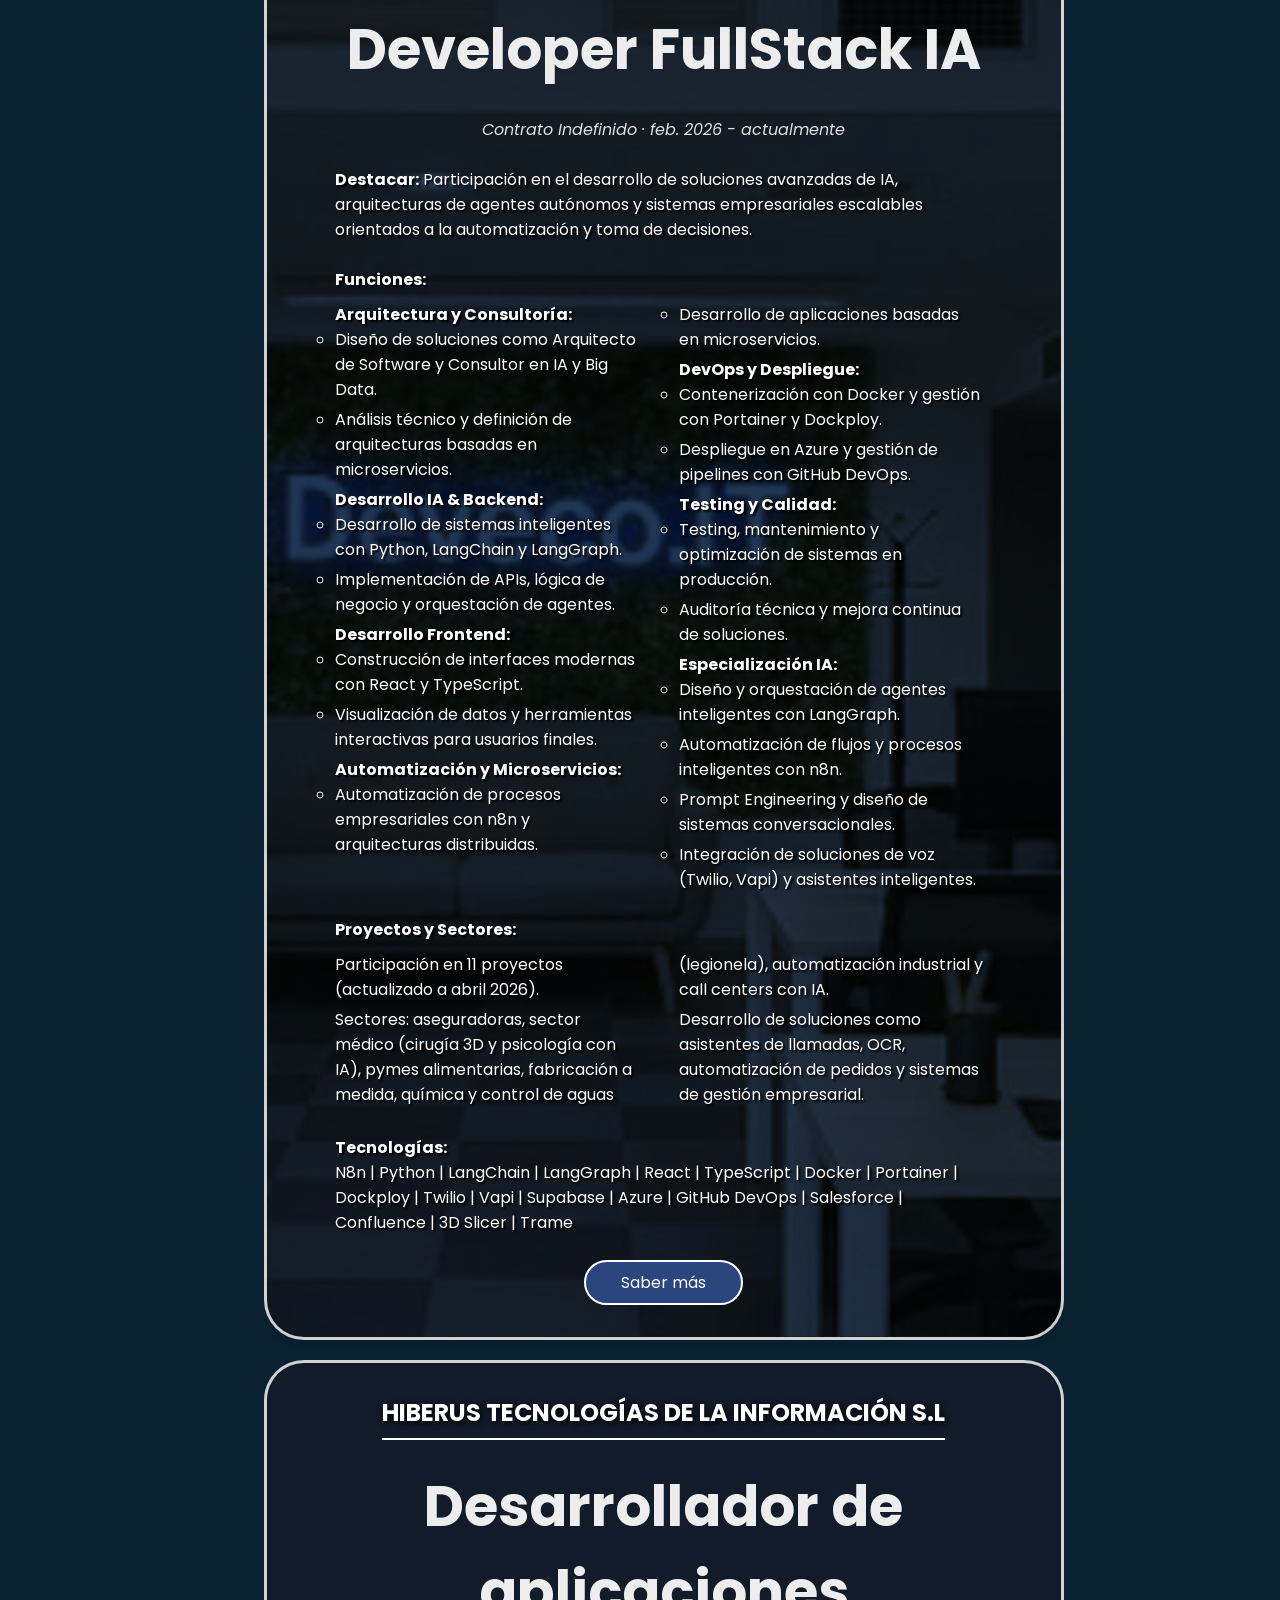
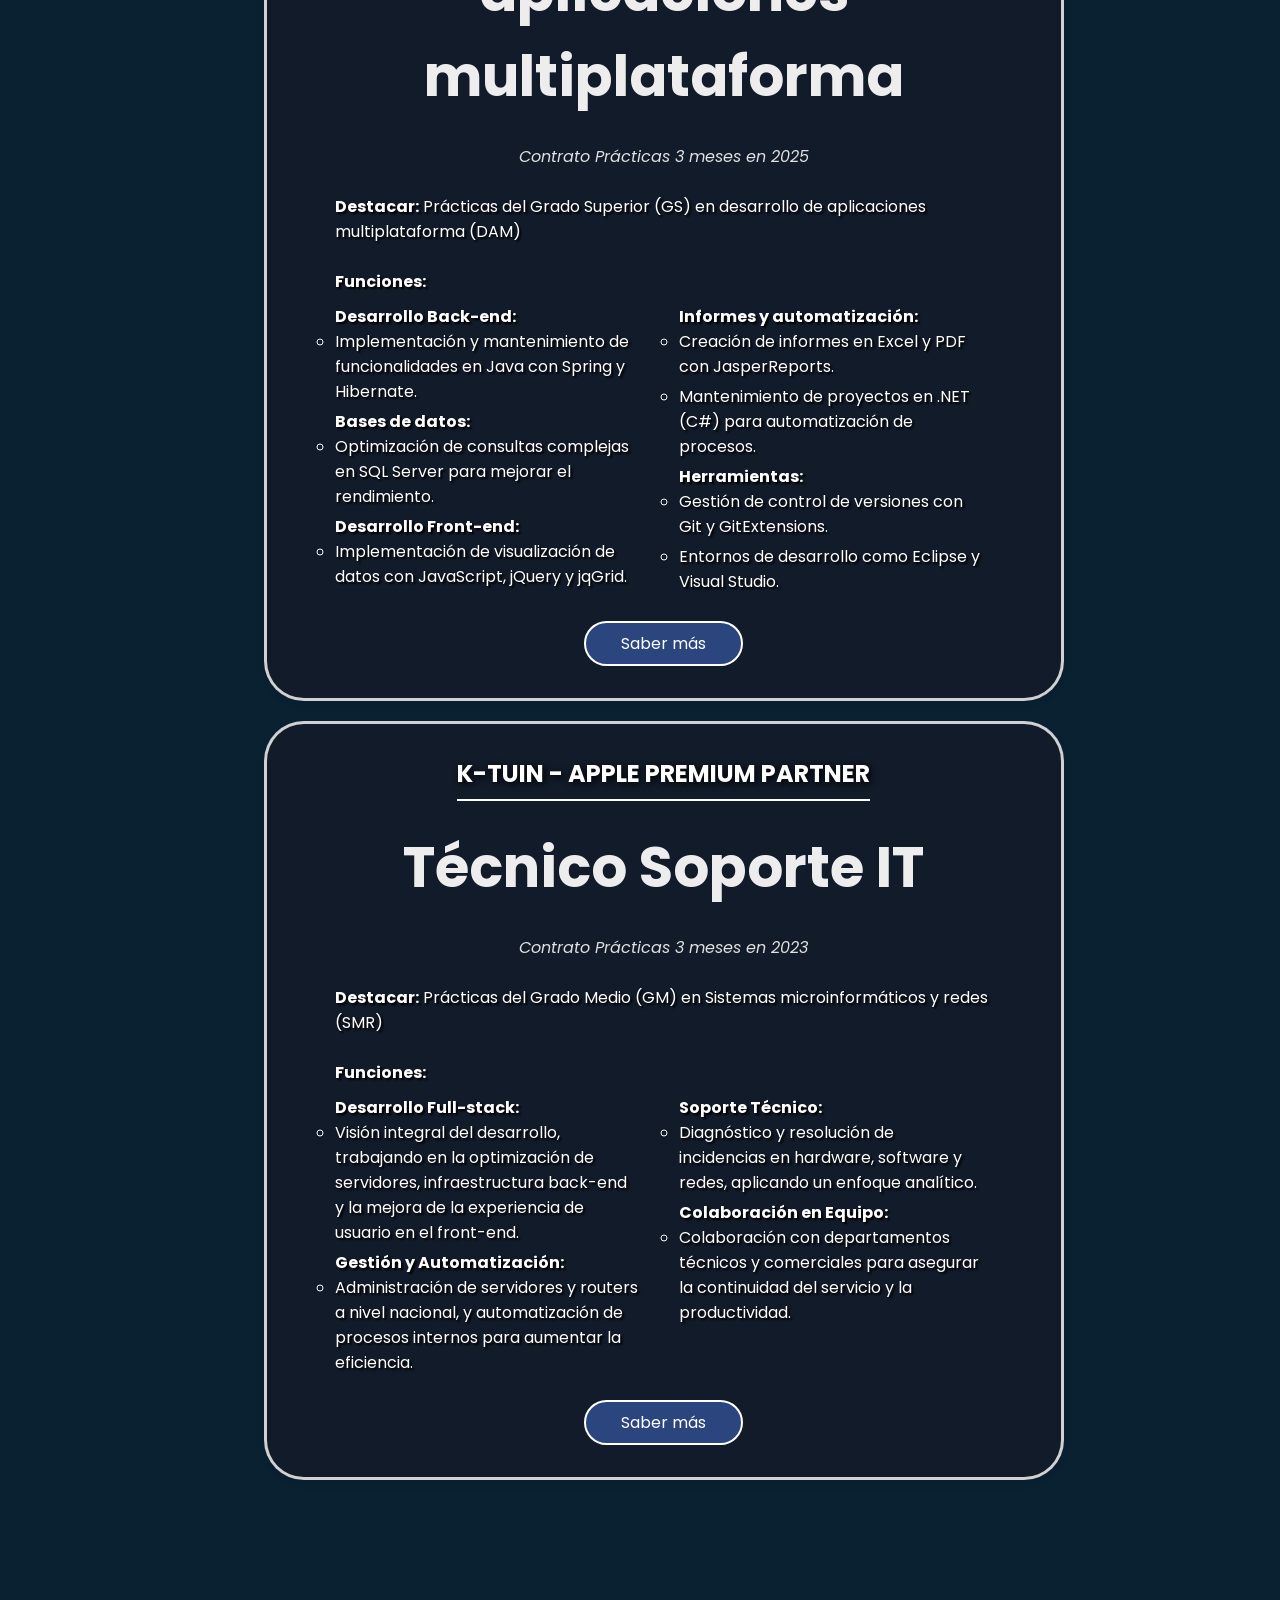
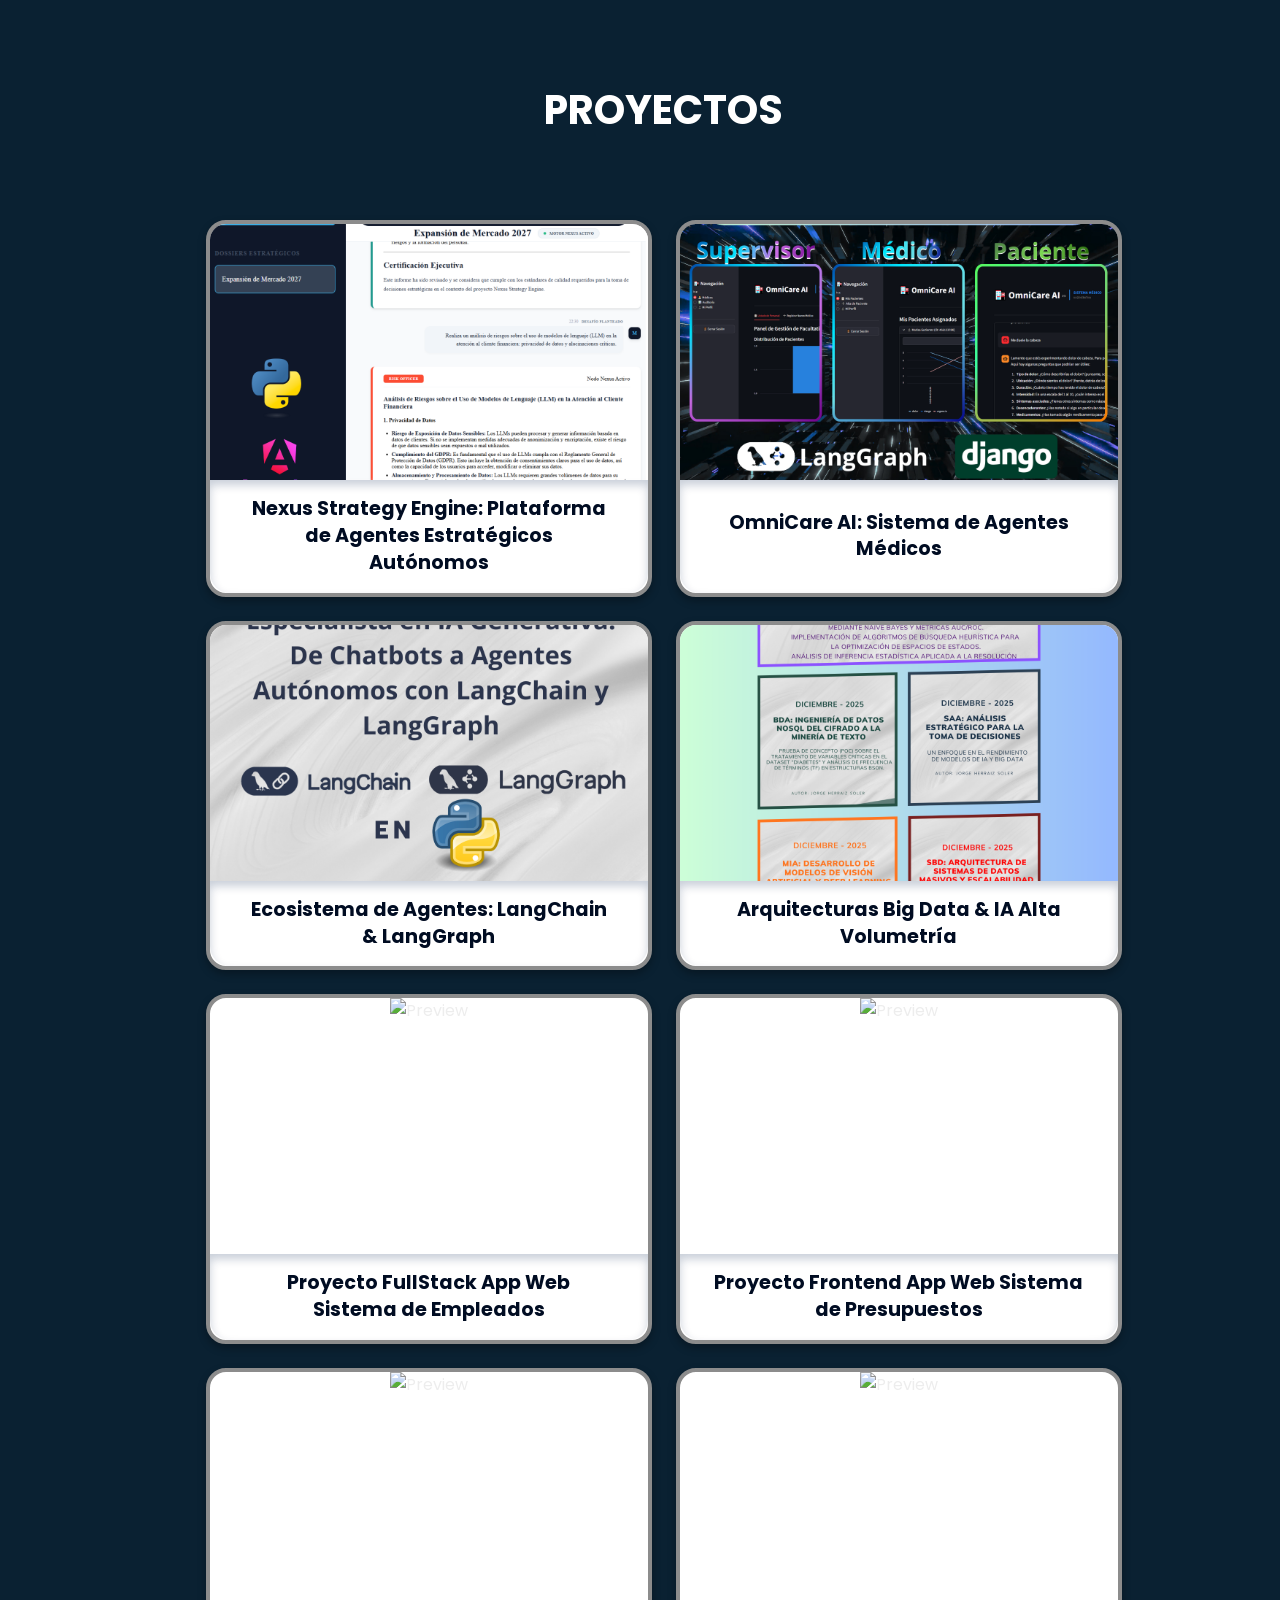
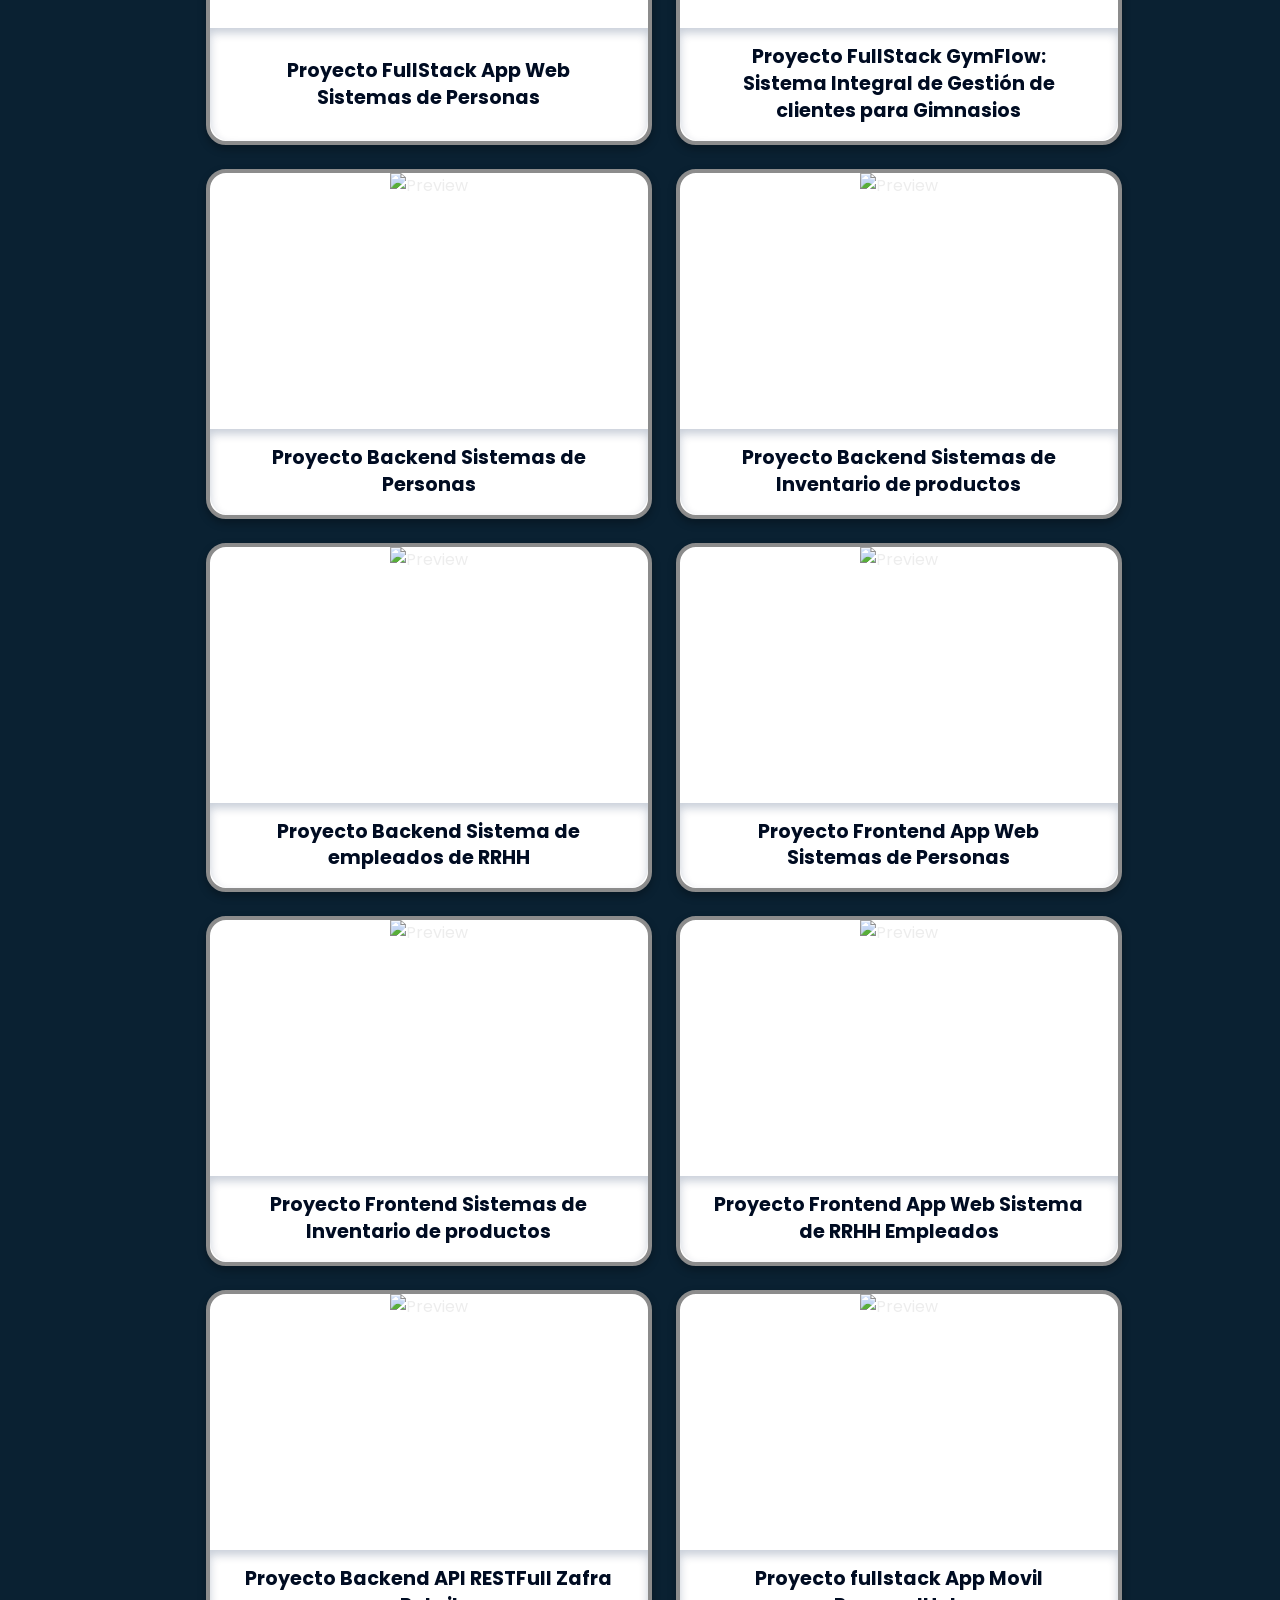
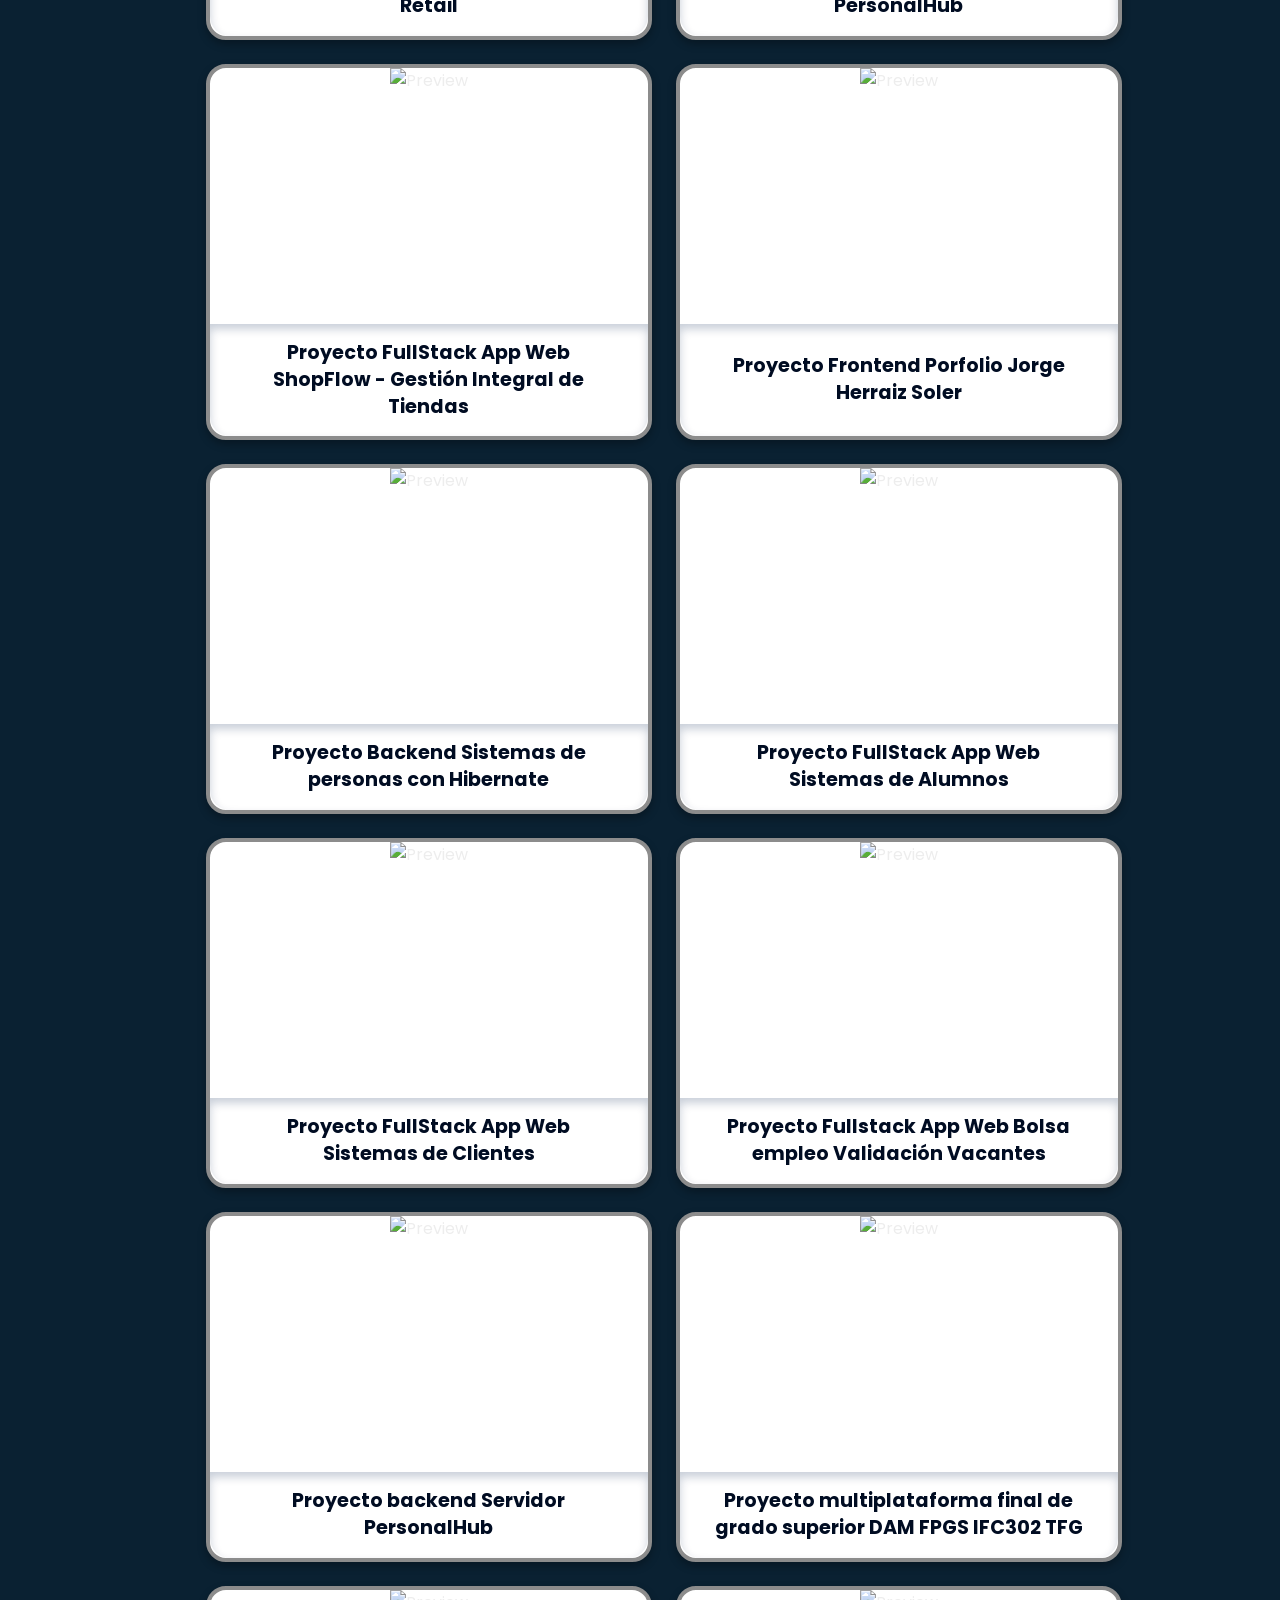
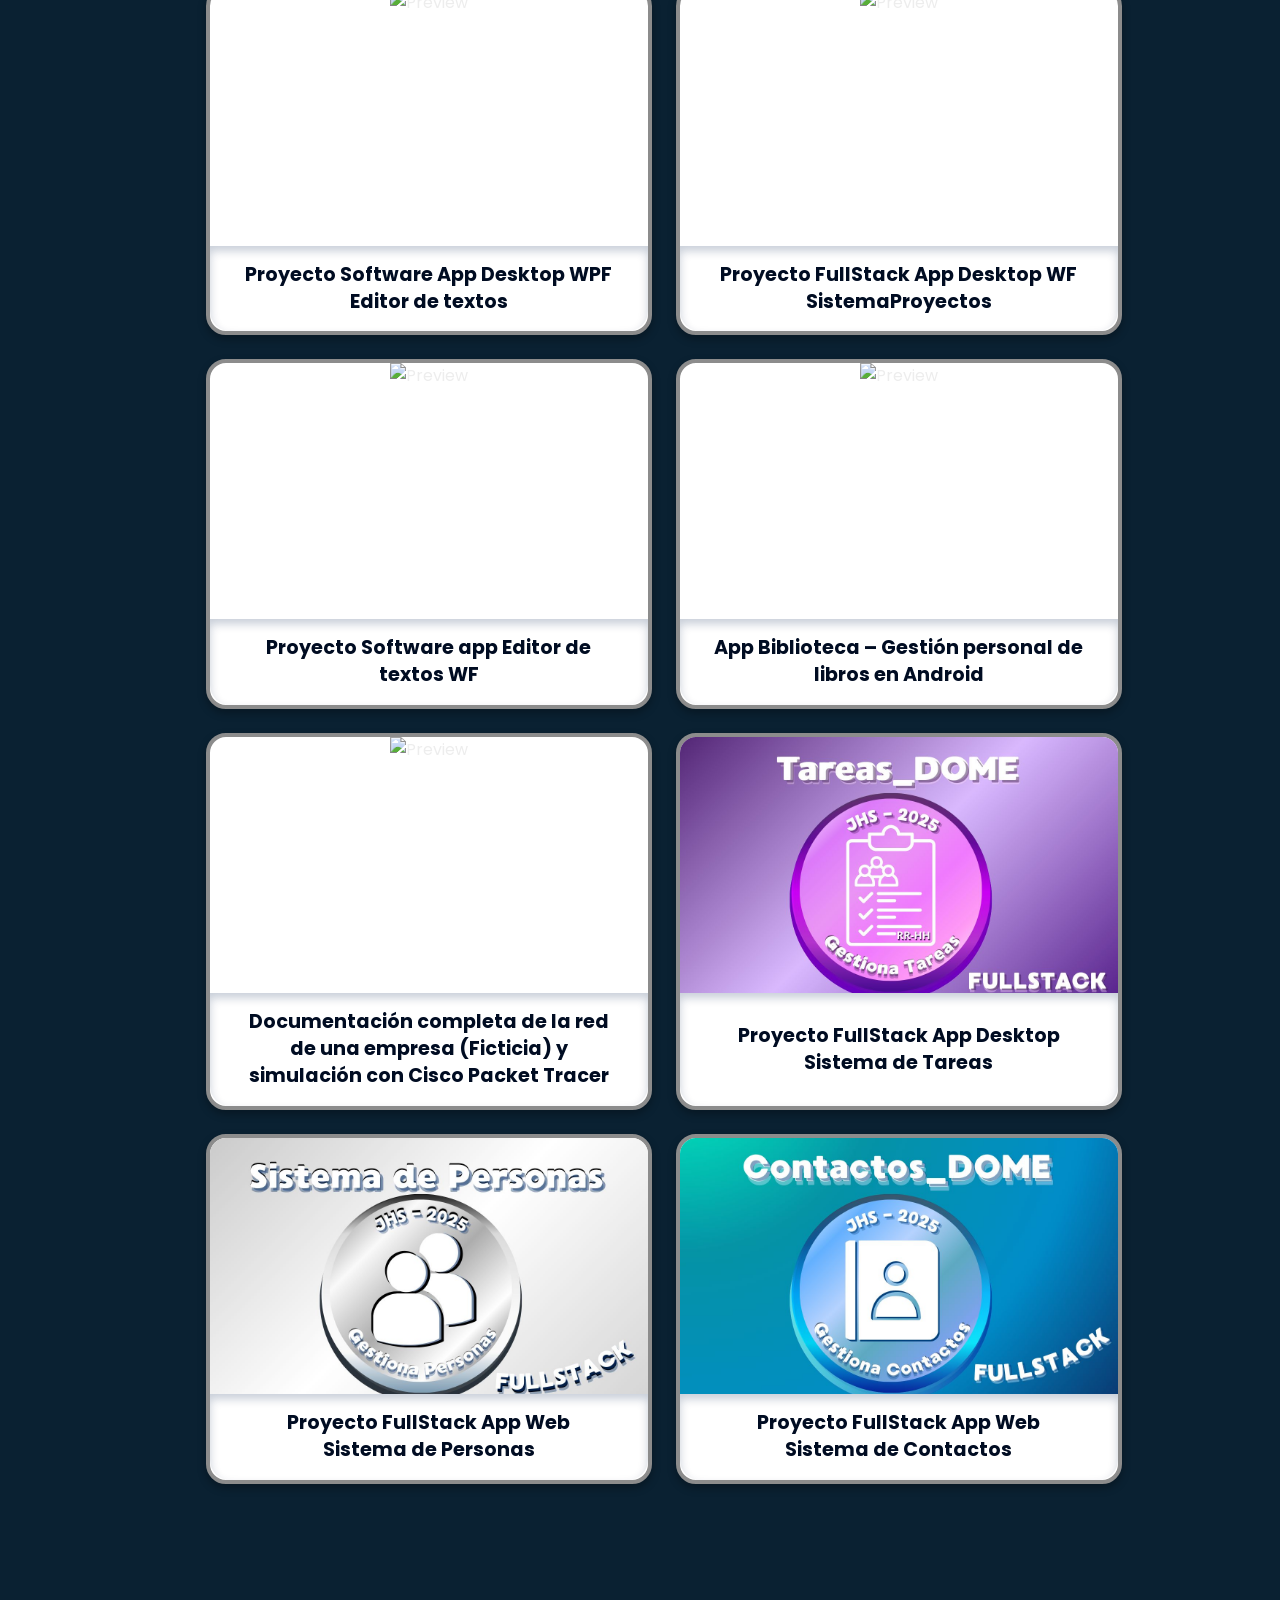
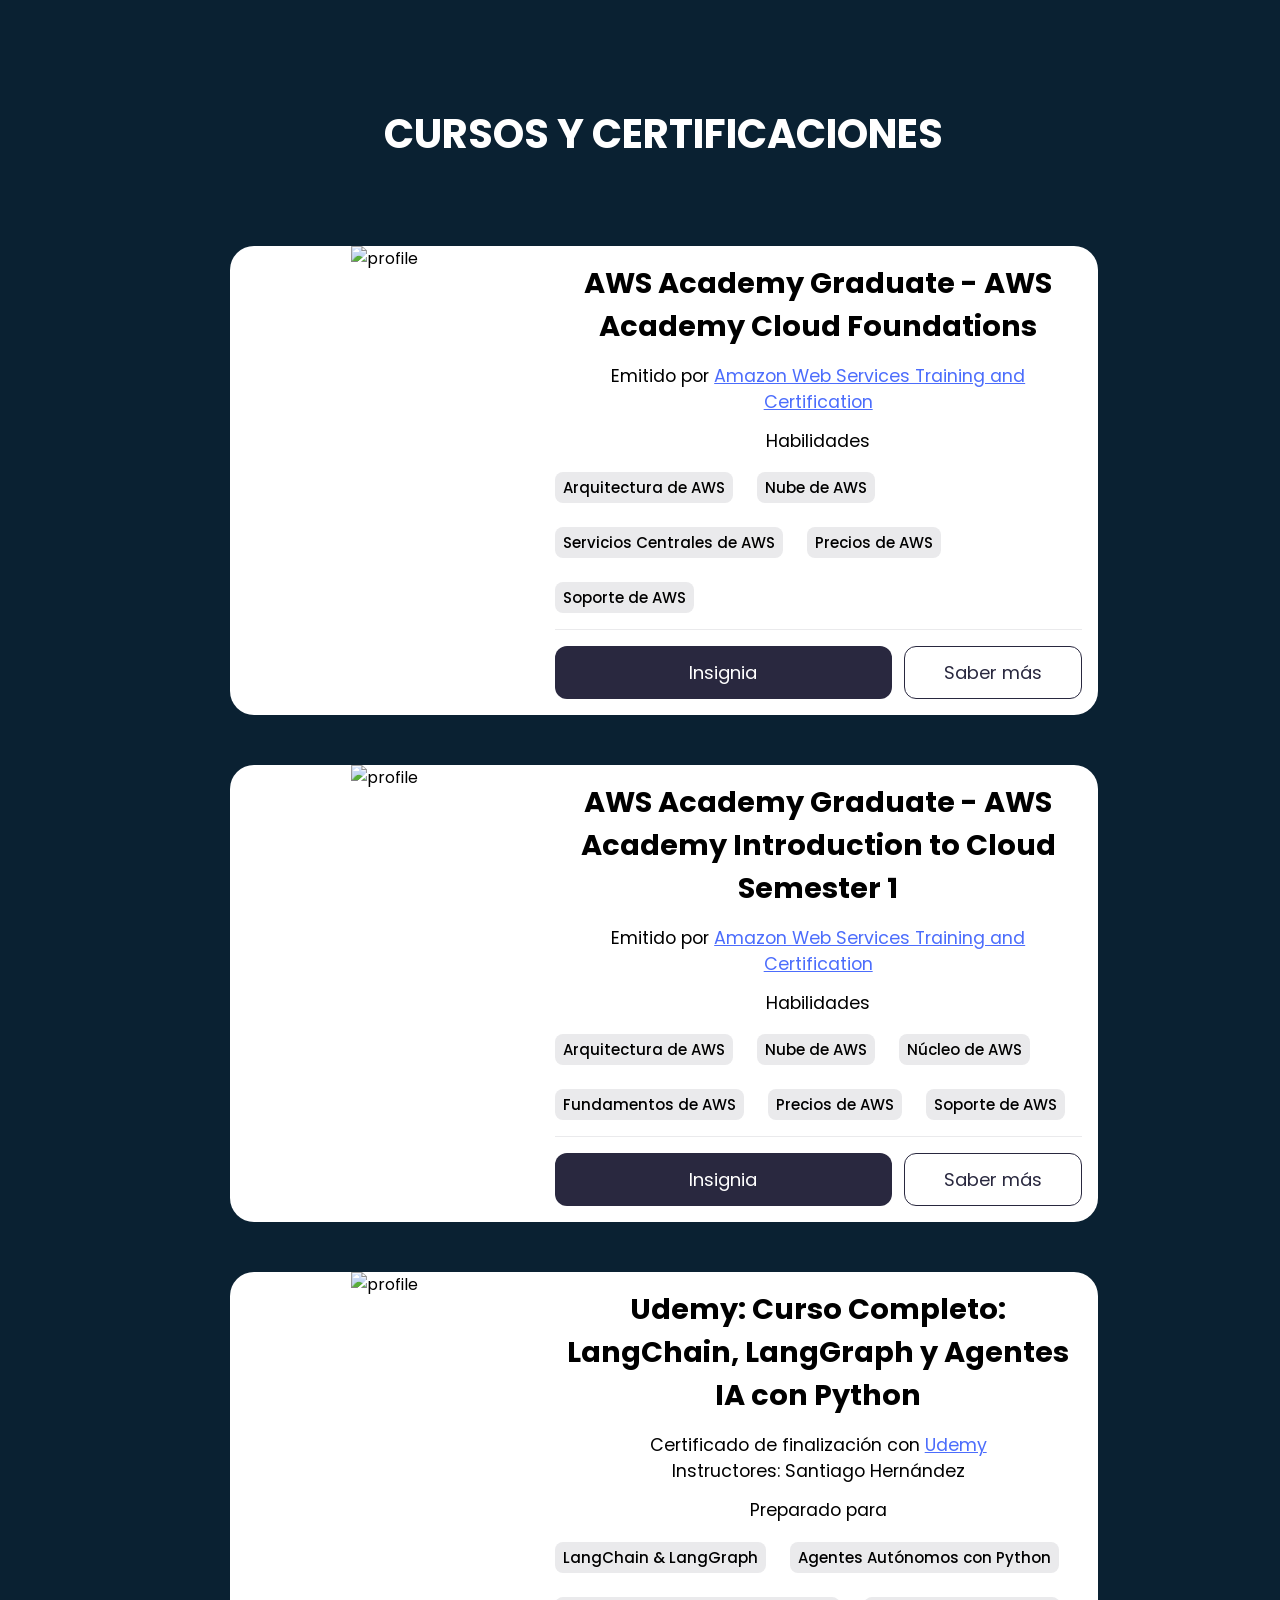
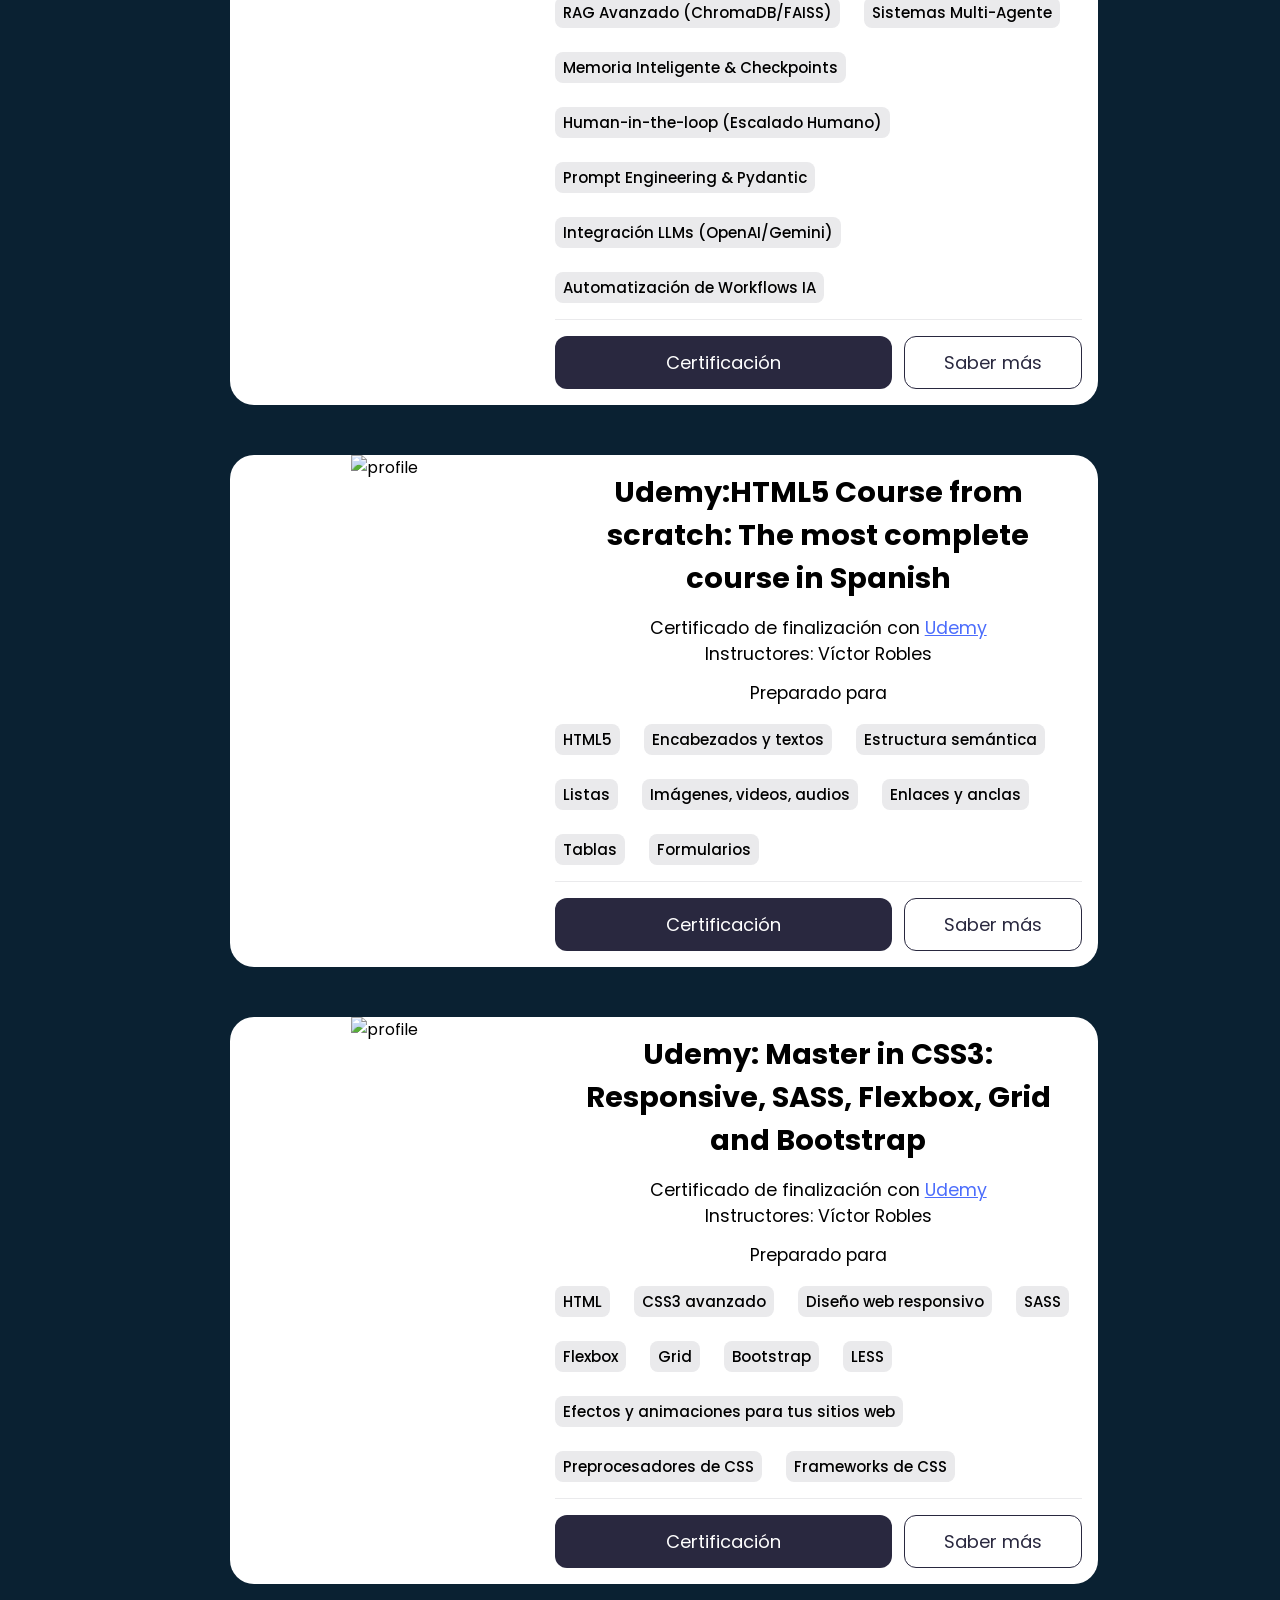
==== commit 4cd86457: "Update portfolio bio to reflect current skills and technologies; enhance clarity and professionalism" ====
--- a/indexSpanish.html
+++ b/indexSpanish.html
@@ -61,10 +61,10 @@
                     <div class="profile-name">
                         <h2 id="nombreProfile">Jorge Herraiz Soler</h2>
                         <div class="profile-bio">
-                            Desarrollador de aplicaciones multiplataforma fullstack
-                            con <em><b>Java</b></em> and, <em><b>.NET</b></em> and <em><b>MySQL</b></em>,
-                            <em><b>SQL_Server</b></em>
-                            con aprendizaje continuo.
+                            Desarrollador FullStack IA con
+                            <em><b>Python</b></em>, <em><b>LangGraph</b></em>, <em><b>N8N</b></em>,
+                            <em><b>React</b></em>, <em><b>.NET</b></em>, <em><b>Spring Boot</b></em>,
+                            <em><b>Java</b></em>, <em><b>C#</b></em> y aprendizaje continuo.
                         </div>
                     </div>
                 </div>
